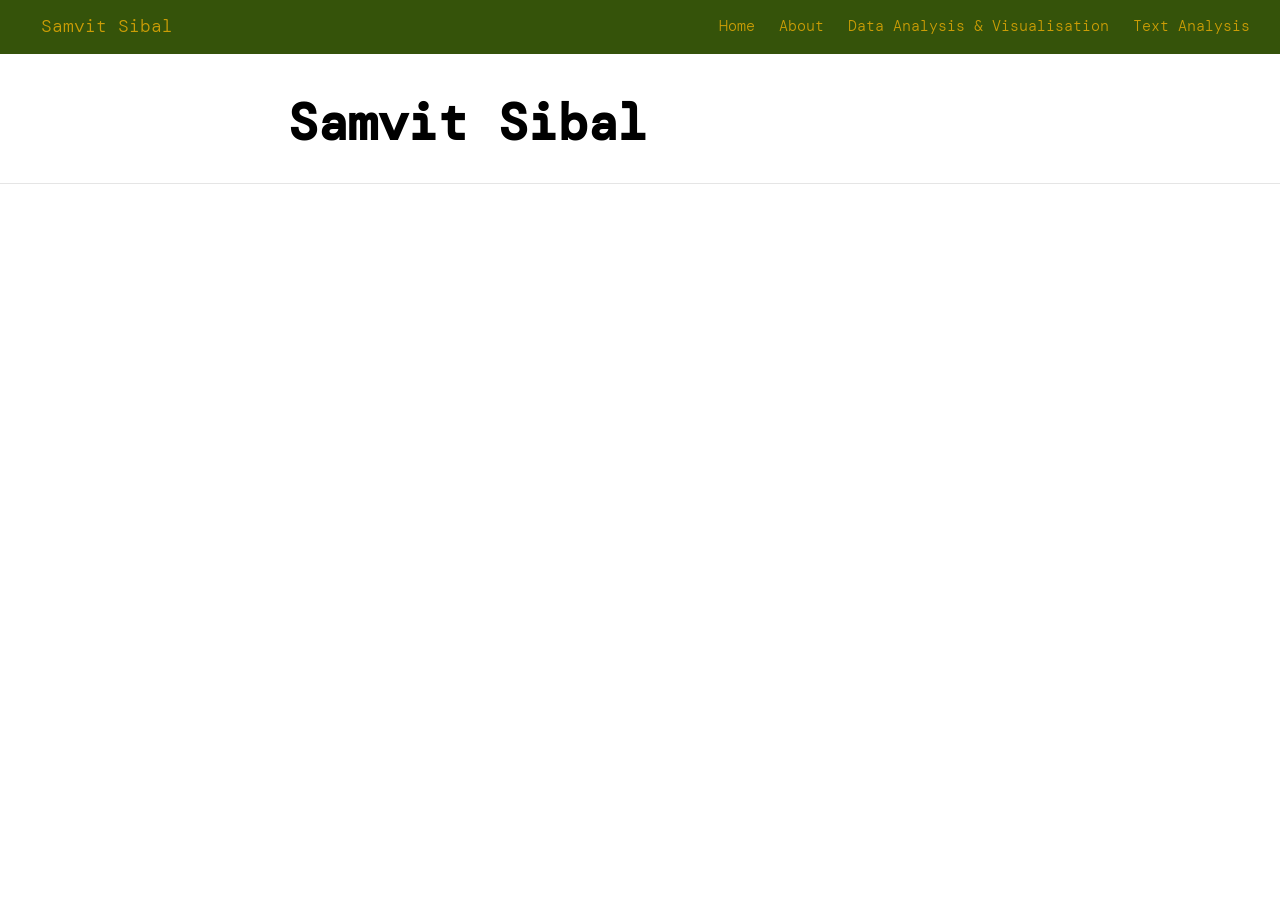
==== docs/index.html @ 2171290d "Commit" ====
<!DOCTYPE html>

<html xmlns="http://www.w3.org/1999/xhtml" lang="" xml:lang="">

<head>
  <meta charset="utf-8"/>
  <meta name="viewport" content="width=device-width, initial-scale=1"/>
  <meta http-equiv="X-UA-Compatible" content="IE=Edge,chrome=1"/>
  <meta name="generator" content="distill" />

  <style type="text/css">
  /* Hide doc at startup (prevent jankiness while JS renders/transforms) */
  body {
    visibility: hidden;
  }
  </style>

 <!--radix_placeholder_import_source-->
 <!--/radix_placeholder_import_source-->

<style type="text/css">code{white-space: pre;}</style>
<style type="text/css" data-origin="pandoc">
html { -webkit-text-size-adjust: 100%; }
pre > code.sourceCode { white-space: pre; position: relative; }
pre > code.sourceCode > span { display: inline-block; line-height: 1.25; }
pre > code.sourceCode > span:empty { height: 1.2em; }
.sourceCode { overflow: visible; }
code.sourceCode > span { color: inherit; text-decoration: inherit; }
div.sourceCode { margin: 1em 0; }
pre.sourceCode { margin: 0; }
@media screen {
div.sourceCode { overflow: auto; }
}
@media print {
pre > code.sourceCode { white-space: pre-wrap; }
pre > code.sourceCode > span { text-indent: -5em; padding-left: 5em; }
}
pre.numberSource code
  { counter-reset: source-line 0; }
pre.numberSource code > span
  { position: relative; left: -4em; counter-increment: source-line; }
pre.numberSource code > span > a:first-child::before
  { content: counter(source-line);
    position: relative; left: -1em; text-align: right; vertical-align: baseline;
    border: none; display: inline-block;
    -webkit-touch-callout: none; -webkit-user-select: none;
    -khtml-user-select: none; -moz-user-select: none;
    -ms-user-select: none; user-select: none;
    padding: 0 4px; width: 4em;
    color: #aaaaaa;
  }
pre.numberSource { margin-left: 3em; border-left: 1px solid #aaaaaa;  padding-left: 4px; }
div.sourceCode
  { color: #00769e; background-color: #f1f3f5; }
@media screen {
pre > code.sourceCode > span > a:first-child::before { text-decoration: underline; }
}
code span { color: #00769e; } /* Normal */
code span.al { color: #ad0000; } /* Alert */
code span.an { color: #5e5e5e; } /* Annotation */
code span.at { color: #657422; } /* Attribute */
code span.bn { color: #ad0000; } /* BaseN */
code span.bu { } /* BuiltIn */
code span.cf { color: #00769e; } /* ControlFlow */
code span.ch { color: #20794d; } /* Char */
code span.cn { color: #8f5902; } /* Constant */
code span.co { color: #5e5e5e; } /* Comment */
code span.cv { color: #5e5e5e; font-style: italic; } /* CommentVar */
code span.do { color: #5e5e5e; font-style: italic; } /* Documentation */
code span.dt { color: #ad0000; } /* DataType */
code span.dv { color: #ad0000; } /* DecVal */
code span.er { color: #ad0000; } /* Error */
code span.ex { } /* Extension */
code span.fl { color: #ad0000; } /* Float */
code span.fu { color: #4758ab; } /* Function */
code span.im { } /* Import */
code span.in { color: #5e5e5e; } /* Information */
code span.kw { color: #00769e; } /* Keyword */
code span.op { color: #5e5e5e; } /* Operator */
code span.ot { color: #00769e; } /* Other */
code span.pp { color: #ad0000; } /* Preprocessor */
code span.sc { color: #5e5e5e; } /* SpecialChar */
code span.ss { color: #20794d; } /* SpecialString */
code span.st { color: #20794d; } /* String */
code span.va { color: #111111; } /* Variable */
code span.vs { color: #20794d; } /* VerbatimString */
code span.wa { color: #5e5e5e; font-style: italic; } /* Warning */
</style>


  <!--radix_placeholder_meta_tags-->
  <title>Samvit Sibal</title>




  <!--  https://developers.facebook.com/docs/sharing/webmasters#markup -->
  <meta property="og:title" content="Samvit Sibal"/>
  <meta property="og:type" content="article"/>
  <meta property="og:locale" content="en_US"/>
  <meta property="og:site_name" content="Samvit Sibal"/>

  <!--  https://dev.twitter.com/cards/types/summary -->
  <meta property="twitter:card" content="summary"/>
  <meta property="twitter:title" content="Samvit Sibal"/>

  <!--/radix_placeholder_meta_tags-->
  <!--radix_placeholder_rmarkdown_metadata-->

  <script type="text/json" id="radix-rmarkdown-metadata">
  {"type":"list","attributes":{"names":{"type":"character","attributes":{},"value":["name","title","description","output_dir","navbar","output"]}},"value":[{"type":"character","attributes":{},"value":["."]},{"type":"character","attributes":{},"value":["Samvit Sibal"]},{"type":"NULL"},{"type":"character","attributes":{},"value":["docs"]},{"type":"list","attributes":{"names":{"type":"character","attributes":{},"value":["right"]}},"value":[{"type":"list","attributes":{},"value":[{"type":"list","attributes":{"names":{"type":"character","attributes":{},"value":["text","href"]}},"value":[{"type":"character","attributes":{},"value":["Home"]},{"type":"character","attributes":{},"value":["index.html"]}]},{"type":"list","attributes":{"names":{"type":"character","attributes":{},"value":["text","href"]}},"value":[{"type":"character","attributes":{},"value":["About"]},{"type":"character","attributes":{},"value":["about.html"]}]}]}]},{"type":"character","attributes":{},"value":["distill::distill_article"]}]}
  </script>
  <!--/radix_placeholder_rmarkdown_metadata-->
  <!--radix_placeholder_navigation_in_header-->
  <meta name="distill:offset" content=""/>

  <script type="application/javascript">

    window.headroom_prevent_pin = false;

    window.document.addEventListener("DOMContentLoaded", function (event) {

      // initialize headroom for banner
      var header = $('header').get(0);
      var headerHeight = header.offsetHeight;
      var headroom = new Headroom(header, {
        tolerance: 5,
        onPin : function() {
          if (window.headroom_prevent_pin) {
            window.headroom_prevent_pin = false;
            headroom.unpin();
          }
        }
      });
      headroom.init();
      if(window.location.hash)
        headroom.unpin();
      $(header).addClass('headroom--transition');

      // offset scroll location for banner on hash change
      // (see: https://github.com/WickyNilliams/headroom.js/issues/38)
      window.addEventListener("hashchange", function(event) {
        window.scrollTo(0, window.pageYOffset - (headerHeight + 25));
      });

      // responsive menu
      $('.distill-site-header').each(function(i, val) {
        var topnav = $(this);
        var toggle = topnav.find('.nav-toggle');
        toggle.on('click', function() {
          topnav.toggleClass('responsive');
        });
      });

      // nav dropdowns
      $('.nav-dropbtn').click(function(e) {
        $(this).next('.nav-dropdown-content').toggleClass('nav-dropdown-active');
        $(this).parent().siblings('.nav-dropdown')
           .children('.nav-dropdown-content').removeClass('nav-dropdown-active');
      });
      $("body").click(function(e){
        $('.nav-dropdown-content').removeClass('nav-dropdown-active');
      });
      $(".nav-dropdown").click(function(e){
        e.stopPropagation();
      });
    });
  </script>

  <style type="text/css">

  /* Theme (user-documented overrideables for nav appearance) */

  .distill-site-nav {
    color: rgba(255, 255, 255, 0.8);
    background-color: #0F2E3D;
    font-size: 15px;
    font-weight: 300;
  }

  .distill-site-nav a {
    color: inherit;
    text-decoration: none;
  }

  .distill-site-nav a:hover {
    color: white;
  }

  @media print {
    .distill-site-nav {
      display: none;
    }
  }

  .distill-site-header {

  }

  .distill-site-footer {

  }


  /* Site Header */

  .distill-site-header {
    width: 100%;
    box-sizing: border-box;
    z-index: 3;
  }

  .distill-site-header .nav-left {
    display: inline-block;
    margin-left: 8px;
  }

  @media screen and (max-width: 768px) {
    .distill-site-header .nav-left {
      margin-left: 0;
    }
  }


  .distill-site-header .nav-right {
    float: right;
    margin-right: 8px;
  }

  .distill-site-header a,
  .distill-site-header .title {
    display: inline-block;
    text-align: center;
    padding: 14px 10px 14px 10px;
  }

  .distill-site-header .title {
    font-size: 18px;
    min-width: 150px;
  }

  .distill-site-header .logo {
    padding: 0;
  }

  .distill-site-header .logo img {
    display: none;
    max-height: 20px;
    width: auto;
    margin-bottom: -4px;
  }

  .distill-site-header .nav-image img {
    max-height: 18px;
    width: auto;
    display: inline-block;
    margin-bottom: -3px;
  }



  @media screen and (min-width: 1000px) {
    .distill-site-header .logo img {
      display: inline-block;
    }
    .distill-site-header .nav-left {
      margin-left: 20px;
    }
    .distill-site-header .nav-right {
      margin-right: 20px;
    }
    .distill-site-header .title {
      padding-left: 12px;
    }
  }


  .distill-site-header .nav-toggle {
    display: none;
  }

  .nav-dropdown {
    display: inline-block;
    position: relative;
  }

  .nav-dropdown .nav-dropbtn {
    border: none;
    outline: none;
    color: rgba(255, 255, 255, 0.8);
    padding: 16px 10px;
    background-color: transparent;
    font-family: inherit;
    font-size: inherit;
    font-weight: inherit;
    margin: 0;
    margin-top: 1px;
    z-index: 2;
  }

  .nav-dropdown-content {
    display: none;
    position: absolute;
    background-color: white;
    min-width: 200px;
    border: 1px solid rgba(0,0,0,0.15);
    border-radius: 4px;
    box-shadow: 0px 8px 16px 0px rgba(0,0,0,0.1);
    z-index: 1;
    margin-top: 2px;
    white-space: nowrap;
    padding-top: 4px;
    padding-bottom: 4px;
  }

  .nav-dropdown-content hr {
    margin-top: 4px;
    margin-bottom: 4px;
    border: none;
    border-bottom: 1px solid rgba(0, 0, 0, 0.1);
  }

  .nav-dropdown-active {
    display: block;
  }

  .nav-dropdown-content a, .nav-dropdown-content .nav-dropdown-header {
    color: black;
    padding: 6px 24px;
    text-decoration: none;
    display: block;
    text-align: left;
  }

  .nav-dropdown-content .nav-dropdown-header {
    display: block;
    padding: 5px 24px;
    padding-bottom: 0;
    text-transform: uppercase;
    font-size: 14px;
    color: #999999;
    white-space: nowrap;
  }

  .nav-dropdown:hover .nav-dropbtn {
    color: white;
  }

  .nav-dropdown-content a:hover {
    background-color: #ddd;
    color: black;
  }

  .nav-right .nav-dropdown-content {
    margin-left: -45%;
    right: 0;
  }

  @media screen and (max-width: 768px) {
    .distill-site-header a, .distill-site-header .nav-dropdown  {display: none;}
    .distill-site-header a.nav-toggle {
      float: right;
      display: block;
    }
    .distill-site-header .title {
      margin-left: 0;
    }
    .distill-site-header .nav-right {
      margin-right: 0;
    }
    .distill-site-header {
      overflow: hidden;
    }
    .nav-right .nav-dropdown-content {
      margin-left: 0;
    }
  }


  @media screen and (max-width: 768px) {
    .distill-site-header.responsive {position: relative; min-height: 500px; }
    .distill-site-header.responsive a.nav-toggle {
      position: absolute;
      right: 0;
      top: 0;
    }
    .distill-site-header.responsive a,
    .distill-site-header.responsive .nav-dropdown {
      display: block;
      text-align: left;
    }
    .distill-site-header.responsive .nav-left,
    .distill-site-header.responsive .nav-right {
      width: 100%;
    }
    .distill-site-header.responsive .nav-dropdown {float: none;}
    .distill-site-header.responsive .nav-dropdown-content {position: relative;}
    .distill-site-header.responsive .nav-dropdown .nav-dropbtn {
      display: block;
      width: 100%;
      text-align: left;
    }
  }

  /* Site Footer */

  .distill-site-footer {
    width: 100%;
    overflow: hidden;
    box-sizing: border-box;
    z-index: 3;
    margin-top: 30px;
    padding-top: 30px;
    padding-bottom: 30px;
    text-align: center;
  }

  /* Headroom */

  d-title {
    padding-top: 6rem;
  }

  @media print {
    d-title {
      padding-top: 4rem;
    }
  }

  .headroom {
    z-index: 1000;
    position: fixed;
    top: 0;
    left: 0;
    right: 0;
  }

  .headroom--transition {
    transition: all .4s ease-in-out;
  }

  .headroom--unpinned {
    top: -100px;
  }

  .headroom--pinned {
    top: 0;
  }

  /* adjust viewport for navbar height */
  /* helps vertically center bootstrap (non-distill) content */
  .min-vh-100 {
    min-height: calc(100vh - 100px) !important;
  }

  </style>

  <script src="site_libs/jquery-3.6.0/jquery-3.6.0.min.js"></script>
  <link href="site_libs/font-awesome-6.5.2/css/all.min.css" rel="stylesheet"/>
  <link href="site_libs/font-awesome-6.5.2/css/v4-shims.min.css" rel="stylesheet"/>
  <script src="site_libs/headroom-0.9.4/headroom.min.js"></script>
  <script src="site_libs/autocomplete-0.37.1/autocomplete.min.js"></script>
  <script src="site_libs/fuse-6.4.1/fuse.min.js"></script>

  <script type="application/javascript">

  function getMeta(metaName) {
    var metas = document.getElementsByTagName('meta');
    for (let i = 0; i < metas.length; i++) {
      if (metas[i].getAttribute('name') === metaName) {
        return metas[i].getAttribute('content');
      }
    }
    return '';
  }

  function offsetURL(url) {
    var offset = getMeta('distill:offset');
    return offset ? offset + '/' + url : url;
  }

  function createFuseIndex() {

    // create fuse index
    var options = {
      keys: [
        { name: 'title', weight: 20 },
        { name: 'categories', weight: 15 },
        { name: 'description', weight: 10 },
        { name: 'contents', weight: 5 },
      ],
      ignoreLocation: true,
      threshold: 0
    };
    var fuse = new window.Fuse([], options);

    // fetch the main search.json
    return fetch(offsetURL('search.json'))
      .then(function(response) {
        if (response.status == 200) {
          return response.json().then(function(json) {
            // index main articles
            json.articles.forEach(function(article) {
              fuse.add(article);
            });
            // download collections and index their articles
            return Promise.all(json.collections.map(function(collection) {
              return fetch(offsetURL(collection)).then(function(response) {
                if (response.status === 200) {
                  return response.json().then(function(articles) {
                    articles.forEach(function(article) {
                      fuse.add(article);
                    });
                  })
                } else {
                  return Promise.reject(
                    new Error('Unexpected status from search index request: ' +
                              response.status)
                  );
                }
              });
            })).then(function() {
              return fuse;
            });
          });

        } else {
          return Promise.reject(
            new Error('Unexpected status from search index request: ' +
                        response.status)
          );
        }
      });
  }

  window.document.addEventListener("DOMContentLoaded", function (event) {

    // get search element (bail if we don't have one)
    var searchEl = window.document.getElementById('distill-search');
    if (!searchEl)
      return;

    createFuseIndex()
      .then(function(fuse) {

        // make search box visible
        searchEl.classList.remove('hidden');

        // initialize autocomplete
        var options = {
          autoselect: true,
          hint: false,
          minLength: 2,
        };
        window.autocomplete(searchEl, options, [{
          source: function(query, callback) {
            const searchOptions = {
              isCaseSensitive: false,
              shouldSort: true,
              minMatchCharLength: 2,
              limit: 10,
            };
            var results = fuse.search(query, searchOptions);
            callback(results
              .map(function(result) { return result.item; })
            );
          },
          templates: {
            suggestion: function(suggestion) {
              var img = suggestion.preview && Object.keys(suggestion.preview).length > 0
                ? `<img src="${offsetURL(suggestion.preview)}"</img>`
                : '';
              var html = `
                <div class="search-item">
                  <h3>${suggestion.title}</h3>
                  <div class="search-item-description">
                    ${suggestion.description || ''}
                  </div>
                  <div class="search-item-preview">
                    ${img}
                  </div>
                </div>
              `;
              return html;
            }
          }
        }]).on('autocomplete:selected', function(event, suggestion) {
          window.location.href = offsetURL(suggestion.path);
        });
        // remove inline display style on autocompleter (we want to
        // manage responsive display via css)
        $('.algolia-autocomplete').css("display", "");
      })
      .catch(function(error) {
        console.log(error);
      });

  });

  </script>

  <style type="text/css">

  .nav-search {
    font-size: x-small;
  }

  /* Algolioa Autocomplete */

  .algolia-autocomplete {
    display: inline-block;
    margin-left: 10px;
    vertical-align: sub;
    background-color: white;
    color: black;
    padding: 6px;
    padding-top: 8px;
    padding-bottom: 0;
    border-radius: 6px;
    border: 1px #0F2E3D solid;
    width: 180px;
  }


  @media screen and (max-width: 768px) {
    .distill-site-nav .algolia-autocomplete {
      display: none;
      visibility: hidden;
    }
    .distill-site-nav.responsive .algolia-autocomplete {
      display: inline-block;
      visibility: visible;
    }
    .distill-site-nav.responsive .algolia-autocomplete .aa-dropdown-menu {
      margin-left: 0;
      width: 400px;
      max-height: 400px;
    }
  }

  .algolia-autocomplete .aa-input, .algolia-autocomplete .aa-hint {
    width: 90%;
    outline: none;
    border: none;
  }

  .algolia-autocomplete .aa-hint {
    color: #999;
  }
  .algolia-autocomplete .aa-dropdown-menu {
    width: 550px;
    max-height: 70vh;
    overflow-x: visible;
    overflow-y: scroll;
    padding: 5px;
    margin-top: 3px;
    margin-left: -150px;
    background-color: #fff;
    border-radius: 5px;
    border: 1px solid #999;
    border-top: none;
  }

  .algolia-autocomplete .aa-dropdown-menu .aa-suggestion {
    cursor: pointer;
    padding: 5px 4px;
    border-bottom: 1px solid #eee;
  }

  .algolia-autocomplete .aa-dropdown-menu .aa-suggestion:last-of-type {
    border-bottom: none;
    margin-bottom: 2px;
  }

  .algolia-autocomplete .aa-dropdown-menu .aa-suggestion .search-item {
    overflow: hidden;
    font-size: 0.8em;
    line-height: 1.4em;
  }

  .algolia-autocomplete .aa-dropdown-menu .aa-suggestion .search-item h3 {
    font-size: 1rem;
    margin-block-start: 0;
    margin-block-end: 5px;
  }

  .algolia-autocomplete .aa-dropdown-menu .aa-suggestion .search-item-description {
    display: inline-block;
    overflow: hidden;
    height: 2.8em;
    width: 80%;
    margin-right: 4%;
  }

  .algolia-autocomplete .aa-dropdown-menu .aa-suggestion .search-item-preview {
    display: inline-block;
    width: 15%;
  }

  .algolia-autocomplete .aa-dropdown-menu .aa-suggestion .search-item-preview img {
    height: 3em;
    width: auto;
    display: none;
  }

  .algolia-autocomplete .aa-dropdown-menu .aa-suggestion .search-item-preview img[src] {
    display: initial;
  }

  .algolia-autocomplete .aa-dropdown-menu .aa-suggestion.aa-cursor {
    background-color: #eee;
  }
  .algolia-autocomplete .aa-dropdown-menu .aa-suggestion em {
    font-weight: bold;
    font-style: normal;
  }

  </style>


  <!--/radix_placeholder_navigation_in_header-->
  <!--radix_placeholder_distill-->

  <style type="text/css">

  body {
    background-color: white;
  }

  .pandoc-table {
    width: 100%;
  }

  .pandoc-table>caption {
    margin-bottom: 10px;
  }

  .pandoc-table th:not([align]) {
    text-align: left;
  }

  .pagedtable-footer {
    font-size: 15px;
  }

  d-byline .byline {
    grid-template-columns: 2fr 2fr;
  }

  d-byline .byline h3 {
    margin-block-start: 1.5em;
  }

  d-byline .byline .authors-affiliations h3 {
    margin-block-start: 0.5em;
  }

  .authors-affiliations .orcid-id {
    width: 16px;
    height:16px;
    margin-left: 4px;
    margin-right: 4px;
    vertical-align: middle;
    padding-bottom: 2px;
  }

  d-title .dt-tags {
    margin-top: 1em;
    grid-column: text;
  }

  .dt-tags .dt-tag {
    text-decoration: none;
    display: inline-block;
    color: rgba(0,0,0,0.6);
    padding: 0em 0.4em;
    margin-right: 0.5em;
    margin-bottom: 0.4em;
    font-size: 70%;
    border: 1px solid rgba(0,0,0,0.2);
    border-radius: 3px;
    text-transform: uppercase;
    font-weight: 500;
  }

  d-article table.gt_table td,
  d-article table.gt_table th {
    border-bottom: none;
    font-size: 100%;
  }

  .html-widget {
    margin-bottom: 2.0em;
  }

  .l-screen-inset {
    padding-right: 16px;
  }

  .l-screen .caption {
    margin-left: 10px;
  }

  .shaded {
    background: rgb(247, 247, 247);
    padding-top: 20px;
    padding-bottom: 20px;
    border-top: 1px solid rgba(0, 0, 0, 0.1);
    border-bottom: 1px solid rgba(0, 0, 0, 0.1);
  }

  .shaded .html-widget {
    margin-bottom: 0;
    border: 1px solid rgba(0, 0, 0, 0.1);
  }

  .shaded .shaded-content {
    background: white;
  }

  .text-output {
    margin-top: 0;
    line-height: 1.5em;
  }

  .hidden {
    display: none !important;
  }

  hr.section-separator {
    border: none;
    border-top: 1px solid rgba(0, 0, 0, 0.1);
    margin: 0px;
  }


  d-byline {
    border-top: none;
  }

  d-article {
    padding-top: 2.5rem;
    padding-bottom: 30px;
    border-top: none;
  }

  d-appendix {
    padding-top: 30px;
  }

  d-article>p>img {
    width: 100%;
  }

  d-article h2 {
    margin: 1rem 0 1.5rem 0;
  }

  d-article h3 {
    margin-top: 1.5rem;
  }

  d-article iframe {
    border: 1px solid rgba(0, 0, 0, 0.1);
    margin-bottom: 2.0em;
    width: 100%;
  }

  /* Tweak code blocks */

  d-article div.sourceCode code,
  d-article pre code {
    font-family: Consolas, Monaco, 'Andale Mono', 'Ubuntu Mono', monospace;
  }

  d-article pre,
  d-article div.sourceCode,
  d-article div.sourceCode pre {
    overflow: auto;
  }

  d-article div.sourceCode {
    background-color: white;
  }

  d-article div.sourceCode pre {
    padding-left: 10px;
    font-size: 12px;
    border-left: 2px solid rgba(0,0,0,0.1);
  }

  d-article pre {
    font-size: 12px;
    color: black;
    background: none;
    margin-top: 0;
    text-align: left;
    white-space: pre;
    word-spacing: normal;
    word-break: normal;
    word-wrap: normal;
    line-height: 1.5;

    -moz-tab-size: 4;
    -o-tab-size: 4;
    tab-size: 4;

    -webkit-hyphens: none;
    -moz-hyphens: none;
    -ms-hyphens: none;
    hyphens: none;
  }

  d-article pre a {
    border-bottom: none;
  }

  d-article pre a:hover {
    border-bottom: none;
    text-decoration: underline;
  }

  d-article details {
    grid-column: text;
    margin-bottom: 0.8em;
  }

  @media(min-width: 768px) {

  d-article pre,
  d-article div.sourceCode,
  d-article div.sourceCode pre {
    overflow: visible !important;
  }

  d-article div.sourceCode pre {
    padding-left: 18px;
    font-size: 14px;
  }

  /* tweak for Pandoc numbered line within distill */
  d-article pre.numberSource code > span {
      left: -2em;
  }

  d-article pre {
    font-size: 14px;
  }

  }

  figure img.external {
    background: white;
    border: 1px solid rgba(0, 0, 0, 0.1);
    box-shadow: 0 1px 8px rgba(0, 0, 0, 0.1);
    padding: 18px;
    box-sizing: border-box;
  }

  /* CSS for d-contents */

  .d-contents {
    grid-column: text;
    color: rgba(0,0,0,0.8);
    font-size: 0.9em;
    padding-bottom: 1em;
    margin-bottom: 1em;
    padding-bottom: 0.5em;
    margin-bottom: 1em;
    padding-left: 0.25em;
    justify-self: start;
  }

  @media(min-width: 1000px) {
    .d-contents.d-contents-float {
      height: 0;
      grid-column-start: 1;
      grid-column-end: 4;
      justify-self: center;
      padding-right: 3em;
      padding-left: 2em;
    }
  }

  .d-contents nav h3 {
    font-size: 18px;
    margin-top: 0;
    margin-bottom: 1em;
  }

  .d-contents li {
    list-style-type: none
  }

  .d-contents nav > ul {
    padding-left: 0;
  }

  .d-contents ul {
    padding-left: 1em
  }

  .d-contents nav ul li {
    margin-top: 0.6em;
    margin-bottom: 0.2em;
  }

  .d-contents nav a {
    font-size: 13px;
    border-bottom: none;
    text-decoration: none
    color: rgba(0, 0, 0, 0.8);
  }

  .d-contents nav a:hover {
    text-decoration: underline solid rgba(0, 0, 0, 0.6)
  }

  .d-contents nav > ul > li > a {
    font-weight: 600;
  }

  .d-contents nav > ul > li > ul {
    font-weight: inherit;
  }

  .d-contents nav > ul > li > ul > li {
    margin-top: 0.2em;
  }


  .d-contents nav ul {
    margin-top: 0;
    margin-bottom: 0.25em;
  }

  .d-article-with-toc h2:nth-child(2) {
    margin-top: 0;
  }


  /* Figure */

  .figure {
    position: relative;
    margin-bottom: 2.5em;
    margin-top: 1.5em;
  }

  .figure .caption {
    color: rgba(0, 0, 0, 0.6);
    font-size: 12px;
    line-height: 1.5em;
  }

  .figure img.external {
    background: white;
    border: 1px solid rgba(0, 0, 0, 0.1);
    box-shadow: 0 1px 8px rgba(0, 0, 0, 0.1);
    padding: 18px;
    box-sizing: border-box;
  }

  .figure .caption a {
    color: rgba(0, 0, 0, 0.6);
  }

  .figure .caption b,
  .figure .caption strong, {
    font-weight: 600;
    color: rgba(0, 0, 0, 1.0);
  }

  /* Citations */

  d-article .citation {
    color: inherit;
    cursor: inherit;
  }

  div.hanging-indent{
    margin-left: 1em; text-indent: -1em;
  }

  /* Citation hover box */

  .tippy-box[data-theme~=light-border] {
    background-color: rgba(250, 250, 250, 0.95);
  }

  .tippy-content > p {
    margin-bottom: 0;
    padding: 2px;
  }


  /* Tweak 1000px media break to show more text */

  @media(min-width: 1000px) {
    .base-grid,
    distill-header,
    d-title,
    d-abstract,
    d-article,
    d-appendix,
    distill-appendix,
    d-byline,
    d-footnote-list,
    d-citation-list,
    distill-footer {
      grid-template-columns: [screen-start] 1fr [page-start kicker-start] 80px [middle-start] 50px [text-start kicker-end] 65px 65px 65px 65px 65px 65px 65px 65px [text-end gutter-start] 65px [middle-end] 65px [page-end gutter-end] 1fr [screen-end];
      grid-column-gap: 16px;
    }

    .grid {
      grid-column-gap: 16px;
    }

    d-article {
      font-size: 1.06rem;
      line-height: 1.7em;
    }
    figure .caption, .figure .caption, figure figcaption {
      font-size: 13px;
    }
  }

  @media(min-width: 1180px) {
    .base-grid,
    distill-header,
    d-title,
    d-abstract,
    d-article,
    d-appendix,
    distill-appendix,
    d-byline,
    d-footnote-list,
    d-citation-list,
    distill-footer {
      grid-template-columns: [screen-start] 1fr [page-start kicker-start] 60px [middle-start] 60px [text-start kicker-end] 60px 60px 60px 60px 60px 60px 60px 60px [text-end gutter-start] 60px [middle-end] 60px [page-end gutter-end] 1fr [screen-end];
      grid-column-gap: 32px;
    }

    .grid {
      grid-column-gap: 32px;
    }
  }


  /* Get the citation styles for the appendix (not auto-injected on render since
     we do our own rendering of the citation appendix) */

  d-appendix .citation-appendix,
  .d-appendix .citation-appendix {
    font-size: 11px;
    line-height: 15px;
    border-left: 1px solid rgba(0, 0, 0, 0.1);
    padding-left: 18px;
    border: 1px solid rgba(0,0,0,0.1);
    background: rgba(0, 0, 0, 0.02);
    padding: 10px 18px;
    border-radius: 3px;
    color: rgba(150, 150, 150, 1);
    overflow: hidden;
    margin-top: -12px;
    white-space: pre-wrap;
    word-wrap: break-word;
  }

  /* Include appendix styles here so they can be overridden */

  d-appendix {
    contain: layout style;
    font-size: 0.8em;
    line-height: 1.7em;
    margin-top: 60px;
    margin-bottom: 0;
    border-top: 1px solid rgba(0, 0, 0, 0.1);
    color: rgba(0,0,0,0.5);
    padding-top: 60px;
    padding-bottom: 48px;
  }

  d-appendix h3 {
    grid-column: page-start / text-start;
    font-size: 15px;
    font-weight: 500;
    margin-top: 1em;
    margin-bottom: 0;
    color: rgba(0,0,0,0.65);
  }

  d-appendix h3 + * {
    margin-top: 1em;
  }

  d-appendix ol {
    padding: 0 0 0 15px;
  }

  @media (min-width: 768px) {
    d-appendix ol {
      padding: 0 0 0 30px;
      margin-left: -30px;
    }
  }

  d-appendix li {
    margin-bottom: 1em;
  }

  d-appendix a {
    color: rgba(0, 0, 0, 0.6);
  }

  d-appendix > * {
    grid-column: text;
  }

  d-appendix > d-footnote-list,
  d-appendix > d-citation-list,
  d-appendix > distill-appendix {
    grid-column: screen;
  }

  /* Include footnote styles here so they can be overridden */

  d-footnote-list {
    contain: layout style;
  }

  d-footnote-list > * {
    grid-column: text;
  }

  d-footnote-list a.footnote-backlink {
    color: rgba(0,0,0,0.3);
    padding-left: 0.5em;
  }



  /* Anchor.js */

  .anchorjs-link {
    /*transition: all .25s linear; */
    text-decoration: none;
    border-bottom: none;
  }
  *:hover > .anchorjs-link {
    margin-left: -1.125em !important;
    text-decoration: none;
    border-bottom: none;
  }

  /* Social footer */

  .social_footer {
    margin-top: 30px;
    margin-bottom: 0;
    color: rgba(0,0,0,0.67);
  }

  .disqus-comments {
    margin-right: 30px;
  }

  .disqus-comment-count {
    border-bottom: 1px solid rgba(0, 0, 0, 0.4);
    cursor: pointer;
  }

  #disqus_thread {
    margin-top: 30px;
  }

  .article-sharing a {
    border-bottom: none;
    margin-right: 8px;
  }

  .article-sharing a:hover {
    border-bottom: none;
  }

  .sidebar-section.subscribe {
    font-size: 12px;
    line-height: 1.6em;
  }

  .subscribe p {
    margin-bottom: 0.5em;
  }


  .article-footer .subscribe {
    font-size: 15px;
    margin-top: 45px;
  }


  .sidebar-section.custom {
    font-size: 12px;
    line-height: 1.6em;
  }

  .custom p {
    margin-bottom: 0.5em;
  }

  /* Styles for listing layout (hide title) */
  .layout-listing d-title, .layout-listing .d-title {
    display: none;
  }

  /* Styles for posts lists (not auto-injected) */


  .posts-with-sidebar {
    padding-left: 45px;
    padding-right: 45px;
  }

  .posts-list .description h2,
  .posts-list .description p {
    font-family: -apple-system, BlinkMacSystemFont, "Segoe UI", Roboto, Oxygen, Ubuntu, Cantarell, "Fira Sans", "Droid Sans", "Helvetica Neue", Arial, sans-serif;
  }

  .posts-list .description h2 {
    font-weight: 700;
    border-bottom: none;
    padding-bottom: 0;
  }

  .posts-list h2.post-tag {
    border-bottom: 1px solid rgba(0, 0, 0, 0.2);
    padding-bottom: 12px;
  }
  .posts-list {
    margin-top: 60px;
    margin-bottom: 24px;
  }

  .posts-list .post-preview {
    text-decoration: none;
    overflow: hidden;
    display: block;
    border-bottom: 1px solid rgba(0, 0, 0, 0.1);
    padding: 24px 0;
  }

  .post-preview-last {
    border-bottom: none !important;
  }

  .posts-list .posts-list-caption {
    grid-column: screen;
    font-weight: 400;
  }

  .posts-list .post-preview h2 {
    margin: 0 0 6px 0;
    line-height: 1.2em;
    font-style: normal;
    font-size: 24px;
  }

  .posts-list .post-preview p {
    margin: 0 0 12px 0;
    line-height: 1.4em;
    font-size: 16px;
  }

  .posts-list .post-preview .thumbnail {
    box-sizing: border-box;
    margin-bottom: 24px;
    position: relative;
    max-width: 500px;
  }
  .posts-list .post-preview img {
    width: 100%;
    display: block;
  }

  .posts-list .metadata {
    font-size: 12px;
    line-height: 1.4em;
    margin-bottom: 18px;
  }

  .posts-list .metadata > * {
    display: inline-block;
  }

  .posts-list .metadata .publishedDate {
    margin-right: 2em;
  }

  .posts-list .metadata .dt-authors {
    display: block;
    margin-top: 0.3em;
    margin-right: 2em;
  }

  .posts-list .dt-tags {
    display: block;
    line-height: 1em;
  }

  .posts-list .dt-tags .dt-tag {
    display: inline-block;
    color: rgba(0,0,0,0.6);
    padding: 0.3em 0.4em;
    margin-right: 0.2em;
    margin-bottom: 0.4em;
    font-size: 60%;
    border: 1px solid rgba(0,0,0,0.2);
    border-radius: 3px;
    text-transform: uppercase;
    font-weight: 500;
  }

  .posts-list img {
    opacity: 1;
  }

  .posts-list img[data-src] {
    opacity: 0;
  }

  .posts-more {
    clear: both;
  }


  .posts-sidebar {
    font-size: 16px;
  }

  .posts-sidebar h3 {
    font-size: 16px;
    margin-top: 0;
    margin-bottom: 0.5em;
    font-weight: 400;
    text-transform: uppercase;
  }

  .sidebar-section {
    margin-bottom: 30px;
  }

  .categories ul {
    list-style-type: none;
    margin: 0;
    padding: 0;
  }

  .categories li {
    color: rgba(0, 0, 0, 0.8);
    margin-bottom: 0;
  }

  .categories li>a {
    border-bottom: none;
  }

  .categories li>a:hover {
    border-bottom: 1px solid rgba(0, 0, 0, 0.4);
  }

  .categories .active {
    font-weight: 600;
  }

  .categories .category-count {
    color: rgba(0, 0, 0, 0.4);
  }


  @media(min-width: 768px) {
    .posts-list .post-preview h2 {
      font-size: 26px;
    }
    .posts-list .post-preview .thumbnail {
      float: right;
      width: 30%;
      margin-bottom: 0;
    }
    .posts-list .post-preview .description {
      float: left;
      width: 45%;
    }
    .posts-list .post-preview .metadata {
      float: left;
      width: 20%;
      margin-top: 8px;
    }
    .posts-list .post-preview p {
      margin: 0 0 12px 0;
      line-height: 1.5em;
      font-size: 16px;
    }
    .posts-with-sidebar .posts-list {
      float: left;
      width: 75%;
    }
    .posts-with-sidebar .posts-sidebar {
      float: right;
      width: 20%;
      margin-top: 60px;
      padding-top: 24px;
      padding-bottom: 24px;
    }
  }


  /* Improve display for browsers without grid (IE/Edge <= 15) */

  .downlevel {
    line-height: 1.6em;
    font-family: -apple-system, BlinkMacSystemFont, "Segoe UI", Roboto, Oxygen, Ubuntu, Cantarell, "Fira Sans", "Droid Sans", "Helvetica Neue", Arial, sans-serif;
    margin: 0;
  }

  .downlevel .d-title {
    padding-top: 6rem;
    padding-bottom: 1.5rem;
  }

  .downlevel .d-title h1 {
    font-size: 50px;
    font-weight: 700;
    line-height: 1.1em;
    margin: 0 0 0.5rem;
  }

  .downlevel .d-title p {
    font-weight: 300;
    font-size: 1.2rem;
    line-height: 1.55em;
    margin-top: 0;
  }

  .downlevel .d-byline {
    padding-top: 0.8em;
    padding-bottom: 0.8em;
    font-size: 0.8rem;
    line-height: 1.8em;
  }

  .downlevel .section-separator {
    border: none;
    border-top: 1px solid rgba(0, 0, 0, 0.1);
  }

  .downlevel .d-article {
    font-size: 1.06rem;
    line-height: 1.7em;
    padding-top: 1rem;
    padding-bottom: 2rem;
  }


  .downlevel .d-appendix {
    padding-left: 0;
    padding-right: 0;
    max-width: none;
    font-size: 0.8em;
    line-height: 1.7em;
    margin-bottom: 0;
    color: rgba(0,0,0,0.5);
    padding-top: 40px;
    padding-bottom: 48px;
  }

  .downlevel .footnotes ol {
    padding-left: 13px;
  }

  .downlevel .base-grid,
  .downlevel .distill-header,
  .downlevel .d-title,
  .downlevel .d-abstract,
  .downlevel .d-article,
  .downlevel .d-appendix,
  .downlevel .distill-appendix,
  .downlevel .d-byline,
  .downlevel .d-footnote-list,
  .downlevel .d-citation-list,
  .downlevel .distill-footer,
  .downlevel .appendix-bottom,
  .downlevel .posts-container {
    padding-left: 40px;
    padding-right: 40px;
  }

  @media(min-width: 768px) {
    .downlevel .base-grid,
    .downlevel .distill-header,
    .downlevel .d-title,
    .downlevel .d-abstract,
    .downlevel .d-article,
    .downlevel .d-appendix,
    .downlevel .distill-appendix,
    .downlevel .d-byline,
    .downlevel .d-footnote-list,
    .downlevel .d-citation-list,
    .downlevel .distill-footer,
    .downlevel .appendix-bottom,
    .downlevel .posts-container {
    padding-left: 150px;
    padding-right: 150px;
    max-width: 900px;
  }
  }

  .downlevel pre code {
    display: block;
    border-left: 2px solid rgba(0, 0, 0, .1);
    padding: 0 0 0 20px;
    font-size: 14px;
  }

  .downlevel code, .downlevel pre {
    color: black;
    background: none;
    font-family: Consolas, Monaco, 'Andale Mono', 'Ubuntu Mono', monospace;
    text-align: left;
    white-space: pre;
    word-spacing: normal;
    word-break: normal;
    word-wrap: normal;
    line-height: 1.5;

    -moz-tab-size: 4;
    -o-tab-size: 4;
    tab-size: 4;

    -webkit-hyphens: none;
    -moz-hyphens: none;
    -ms-hyphens: none;
    hyphens: none;
  }

  .downlevel .posts-list .post-preview {
    color: inherit;
  }



  </style>

  <script type="application/javascript">

  function is_downlevel_browser() {
    if (bowser.isUnsupportedBrowser({ msie: "12", msedge: "16"},
                                   window.navigator.userAgent)) {
      return true;
    } else {
      return window.load_distill_framework === undefined;
    }
  }

  // show body when load is complete
  function on_load_complete() {

    // add anchors
    if (window.anchors) {
      window.anchors.options.placement = 'left';
      window.anchors.add('d-article > h2, d-article > h3, d-article > h4, d-article > h5');
    }


    // set body to visible
    document.body.style.visibility = 'visible';

    // force redraw for leaflet widgets
    if (window.HTMLWidgets) {
      var maps = window.HTMLWidgets.findAll(".leaflet");
      $.each(maps, function(i, el) {
        var map = this.getMap();
        map.invalidateSize();
        map.eachLayer(function(layer) {
          if (layer instanceof L.TileLayer)
            layer.redraw();
        });
      });
    }

    // trigger 'shown' so htmlwidgets resize
    $('d-article').trigger('shown');
  }

  function init_distill() {

    init_common();

    // create front matter
    var front_matter = $('<d-front-matter></d-front-matter>');
    $('#distill-front-matter').wrap(front_matter);

    // create d-title
    $('.d-title').changeElementType('d-title');

    // separator
    var separator = '<hr class="section-separator" style="clear: both"/>';
    // prepend separator above appendix
    $('.d-byline').before(separator);
    $('.d-article').before(separator);

    // create d-byline
    var byline = $('<d-byline></d-byline>');
    $('.d-byline').replaceWith(byline);

    // create d-article
    var article = $('<d-article></d-article>');
    $('.d-article').wrap(article).children().unwrap();

    // move posts container into article
    $('.posts-container').appendTo($('d-article'));

    // create d-appendix
    $('.d-appendix').changeElementType('d-appendix');

    // flag indicating that we have appendix items
    var appendix = $('.appendix-bottom').children('h3').length > 0;

    // replace footnotes with <d-footnote>
    $('.footnote-ref').each(function(i, val) {
      appendix = true;
      var href = $(this).attr('href');
      var id = href.replace('#', '');
      var fn = $('#' + id);
      var fn_p = $('#' + id + '>p');
      fn_p.find('.footnote-back').remove();
      var text = fn_p.html();
      var dtfn = $('<d-footnote></d-footnote>');
      dtfn.html(text);
      $(this).replaceWith(dtfn);
    });
    // remove footnotes
    $('.footnotes').remove();

    // move refs into #references-listing
    $('#references-listing').replaceWith($('#refs'));

    $('h1.appendix, h2.appendix').each(function(i, val) {
      $(this).changeElementType('h3');
    });
    $('h3.appendix').each(function(i, val) {
      var id = $(this).attr('id');
      $('.d-contents a[href="#' + id + '"]').parent().remove();
      appendix = true;
      $(this).nextUntil($('h1, h2, h3')).addBack().appendTo($('d-appendix'));
    });

    // show d-appendix if we have appendix content
    $("d-appendix").css('display', appendix ? 'grid' : 'none');

    // localize layout chunks to just output
    $('.layout-chunk').each(function(i, val) {

      // capture layout
      var layout = $(this).attr('data-layout');

      // apply layout to markdown level block elements
      var elements = $(this).children().not('details, div.sourceCode, pre, script');
      elements.each(function(i, el) {
        var layout_div = $('<div class="' + layout + '"></div>');
        if (layout_div.hasClass('shaded')) {
          var shaded_content = $('<div class="shaded-content"></div>');
          $(this).wrap(shaded_content);
          $(this).parent().wrap(layout_div);
        } else {
          $(this).wrap(layout_div);
        }
      });


      // unwrap the layout-chunk div
      $(this).children().unwrap();
    });

    // remove code block used to force  highlighting css
    $('.distill-force-highlighting-css').parent().remove();

    // remove empty line numbers inserted by pandoc when using a
    // custom syntax highlighting theme, except when numbering line
    // in code chunk
    $('pre:not(.numberLines) code.sourceCode a:empty').remove();

    // load distill framework
    load_distill_framework();

    // wait for window.distillRunlevel == 4 to do post processing
    function distill_post_process() {

      if (!window.distillRunlevel || window.distillRunlevel < 4)
        return;

      // hide author/affiliations entirely if we have no authors
      var front_matter = JSON.parse($("#distill-front-matter").html());
      var have_authors = front_matter.authors && front_matter.authors.length > 0;
      if (!have_authors)
        $('d-byline').addClass('hidden');

      // article with toc class
      $('.d-contents').parent().addClass('d-article-with-toc');

      // strip links that point to #
      $('.authors-affiliations').find('a[href="#"]').removeAttr('href');

      // add orcid ids
      $('.authors-affiliations').find('.author').each(function(i, el) {
        var orcid_id = front_matter.authors[i].orcidID;
        var author_name = front_matter.authors[i].author
        if (orcid_id) {
          var a = $('<a></a>');
          a.attr('href', 'https://orcid.org/' + orcid_id);
          var img = $('<img></img>');
          img.addClass('orcid-id');
          img.attr('alt', author_name ? 'ORCID ID for ' + author_name : 'ORCID ID');
          img.attr('src','[data-uri]');
          a.append(img);
          $(this).append(a);
        }
      });

      // hide elements of author/affiliations grid that have no value
      function hide_byline_column(caption) {
        $('d-byline').find('h3:contains("' + caption + '")').parent().css('visibility', 'hidden');
      }

      // affiliations
      var have_affiliations = false;
      for (var i = 0; i<front_matter.authors.length; ++i) {
        var author = front_matter.authors[i];
        if (author.affiliation !== "&nbsp;") {
          have_affiliations = true;
          break;
        }
      }
      if (!have_affiliations)
        $('d-byline').find('h3:contains("Affiliations")').css('visibility', 'hidden');

      // published date
      if (!front_matter.publishedDate)
        hide_byline_column("Published");

      // document object identifier
      var doi = $('d-byline').find('h3:contains("DOI")');
      var doi_p = doi.next().empty();
      if (!front_matter.doi) {
        // if we have a citation and valid citationText then link to that
        if ($('#citation').length > 0 && front_matter.citationText) {
          doi.html('Citation');
          $('<a href="#citation"></a>')
            .text(front_matter.citationText)
            .appendTo(doi_p);
        } else {
          hide_byline_column("DOI");
        }
      } else {
        $('<a></a>')
           .attr('href', "https://doi.org/" + front_matter.doi)
           .html(front_matter.doi)
           .appendTo(doi_p);
      }

       // change plural form of authors/affiliations
      if (front_matter.authors.length === 1) {
        var grid = $('.authors-affiliations');
        grid.children('h3:contains("Authors")').text('Author');
        grid.children('h3:contains("Affiliations")').text('Affiliation');
      }

      // remove d-appendix and d-footnote-list local styles
      $('d-appendix > style:first-child').remove();
      $('d-footnote-list > style:first-child').remove();

      // move appendix-bottom entries to the bottom
      $('.appendix-bottom').appendTo('d-appendix').children().unwrap();
      $('.appendix-bottom').remove();

      // hoverable references
      $('span.citation[data-cites]').each(function() {
        const citeChild = $(this).children()[0]
        // Do not process if @xyz has been used without escaping and without bibliography activated
        // https://github.com/rstudio/distill/issues/466
        if (citeChild === undefined) return true

        if (citeChild.nodeName == "D-FOOTNOTE") {
          var fn = citeChild
          $(this).html(fn.shadowRoot.querySelector("sup"))
          $(this).id = fn.id
          fn.remove()
        }
        var refs = $(this).attr('data-cites').split(" ");
        var refHtml = refs.map(function(ref) {
          // Could use CSS.escape too here, we insure backward compatibility in navigator
          return "<p>" + $('div[id="ref-' + ref + '"]').html() + "</p>";
        }).join("\n");
        window.tippy(this, {
          allowHTML: true,
          content: refHtml,
          maxWidth: 500,
          interactive: true,
          interactiveBorder: 10,
          theme: 'light-border',
          placement: 'bottom-start'
        });
      });

      // fix footnotes in tables (#411)
      // replacing broken distill.pub feature
      $('table d-footnote').each(function() {
        // we replace internal showAtNode methode which is triggered when hovering a footnote
        this.hoverBox.showAtNode = function(node) {
          // ported from https://github.com/distillpub/template/pull/105/files
          calcOffset = function(elem) {
              let x = elem.offsetLeft;
              let y = elem.offsetTop;
              // Traverse upwards until an `absolute` element is found or `elem`
              // becomes null.
              while (elem = elem.offsetParent && elem.style.position != 'absolute') {
                  x += elem.offsetLeft;
                  y += elem.offsetTop;
              }

              return { left: x, top: y };
          }
          // https://developer.mozilla.org/en-US/docs/Web/API/HTMLElement/offsetTop
          const bbox = node.getBoundingClientRect();
          const offset = calcOffset(node);
          this.show([offset.left + bbox.width, offset.top + bbox.height]);
        }
      })

      // clear polling timer
      clearInterval(tid);

      // show body now that everything is ready
      on_load_complete();
    }

    var tid = setInterval(distill_post_process, 50);
    distill_post_process();

  }

  function init_downlevel() {

    init_common();

     // insert hr after d-title
    $('.d-title').after($('<hr class="section-separator"/>'));

    // check if we have authors
    var front_matter = JSON.parse($("#distill-front-matter").html());
    var have_authors = front_matter.authors && front_matter.authors.length > 0;

    // manage byline/border
    if (!have_authors)
      $('.d-byline').remove();
    $('.d-byline').after($('<hr class="section-separator"/>'));
    $('.d-byline a').remove();

    // remove toc
    $('.d-contents').remove();

    // move appendix elements
    $('h1.appendix, h2.appendix').each(function(i, val) {
      $(this).changeElementType('h3');
    });
    $('h3.appendix').each(function(i, val) {
      $(this).nextUntil($('h1, h2, h3')).addBack().appendTo($('.d-appendix'));
    });


    // inject headers into references and footnotes
    var refs_header = $('<h3></h3>');
    refs_header.text('References');
    $('#refs').prepend(refs_header);

    var footnotes_header = $('<h3></h3');
    footnotes_header.text('Footnotes');
    $('.footnotes').children('hr').first().replaceWith(footnotes_header);

    // move appendix-bottom entries to the bottom
    $('.appendix-bottom').appendTo('.d-appendix').children().unwrap();
    $('.appendix-bottom').remove();

    // remove appendix if it's empty
    if ($('.d-appendix').children().length === 0)
      $('.d-appendix').remove();

    // prepend separator above appendix
    $('.d-appendix').before($('<hr class="section-separator" style="clear: both"/>'));

    // trim code
    $('pre>code').each(function(i, val) {
      $(this).html($.trim($(this).html()));
    });

    // move posts-container right before article
    $('.posts-container').insertBefore($('.d-article'));

    $('body').addClass('downlevel');

    on_load_complete();
  }


  function init_common() {

    // jquery plugin to change element types
    (function($) {
      $.fn.changeElementType = function(newType) {
        var attrs = {};

        $.each(this[0].attributes, function(idx, attr) {
          attrs[attr.nodeName] = attr.nodeValue;
        });

        this.replaceWith(function() {
          return $("<" + newType + "/>", attrs).append($(this).contents());
        });
      };
    })(jQuery);

    // prevent underline for linked images
    $('a > img').parent().css({'border-bottom' : 'none'});

    // mark non-body figures created by knitr chunks as 100% width
    $('.layout-chunk').each(function(i, val) {
      var figures = $(this).find('img, .html-widget');
      // ignore leaflet img layers (#106)
      figures = figures.filter(':not(img[class*="leaflet"])')
      if ($(this).attr('data-layout') !== "l-body") {
        figures.css('width', '100%');
      } else {
        figures.css('max-width', '100%');
        figures.filter("[width]").each(function(i, val) {
          var fig = $(this);
          fig.css('width', fig.attr('width') + 'px');
        });

      }
    });

    // auto-append index.html to post-preview links in file: protocol
    // and in rstudio ide preview
    $('.post-preview').each(function(i, val) {
      if (window.location.protocol === "file:")
        $(this).attr('href', $(this).attr('href') + "index.html");
    });

    // get rid of index.html references in header
    if (window.location.protocol !== "file:") {
      $('.distill-site-header a[href]').each(function(i,val) {
        $(this).attr('href', $(this).attr('href').replace(/^index[.]html/, "./"));
      });
    }

    // add class to pandoc style tables
    $('tr.header').parent('thead').parent('table').addClass('pandoc-table');
    $('.kable-table').children('table').addClass('pandoc-table');

    // add figcaption style to table captions
    $('caption').parent('table').addClass("figcaption");

    // initialize posts list
    if (window.init_posts_list)
      window.init_posts_list();

    // implmement disqus comment link
    $('.disqus-comment-count').click(function() {
      window.headroom_prevent_pin = true;
      $('#disqus_thread').toggleClass('hidden');
      if (!$('#disqus_thread').hasClass('hidden')) {
        var offset = $(this).offset();
        $(window).resize();
        $('html, body').animate({
          scrollTop: offset.top - 35
        });
      }
    });
  }

  document.addEventListener('DOMContentLoaded', function() {
    if (is_downlevel_browser())
      init_downlevel();
    else
      window.addEventListener('WebComponentsReady', init_distill);
  });

  </script>

  <style type="text/css">
  /* base variables */

  /* Edit the CSS properties in this file to create a custom
     Distill theme. Only edit values in the right column
     for each row; values shown are the CSS defaults.
     To return any property to the default,
     you may set its value to: unset
     All rows must end with a semi-colon.                      */

  /* Optional: embed custom fonts here with `@import`          */
  /* This must remain at the top of this file.                 */



  html {
    /*-- Main font sizes --*/
    --title-size:      50px;
    --body-size:       1.06rem;
    --code-size:       14px;
    --aside-size:      12px;
    --fig-cap-size:    13px;
    /*-- Main font colors --*/
    --title-color:     #000000;
    --header-color:    rgba(0, 0, 0, 0.8);
    --body-color:      rgba(0, 0, 0, 0.8);
    --aside-color:     rgba(0, 0, 0, 0.6);
    --fig-cap-color:   rgba(0, 0, 0, 0.6);
    /*-- Specify custom fonts ~~~ must be imported above   --*/
    --heading-font:    sans-serif;
    --mono-font:       monospace;
    --body-font:       sans-serif;
    --navbar-font:     sans-serif;  /* websites + blogs only */
  }

  /*-- ARTICLE METADATA --*/
  d-byline {
    --heading-size:    0.6rem;
    --heading-color:   rgba(0, 0, 0, 0.5);
    --body-size:       0.8rem;
    --body-color:      rgba(0, 0, 0, 0.8);
  }

  /*-- ARTICLE TABLE OF CONTENTS --*/
  .d-contents {
    --heading-size:    18px;
    --contents-size:   13px;
  }

  /*-- ARTICLE APPENDIX --*/
  d-appendix {
    --heading-size:    15px;
    --heading-color:   rgba(0, 0, 0, 0.65);
    --text-size:       0.8em;
    --text-color:      rgba(0, 0, 0, 0.5);
  }

  /*-- WEBSITE HEADER + FOOTER --*/
  /* These properties only apply to Distill sites and blogs  */

  .distill-site-header {
    --title-size:       18px;
    --text-color:       rgba(255, 255, 255, 0.8);
    --text-size:        15px;
    --hover-color:      white;
    --bkgd-color:       #0F2E3D;
  }

  .distill-site-footer {
    --text-color:       rgba(255, 255, 255, 0.8);
    --text-size:        15px;
    --hover-color:      white;
    --bkgd-color:       #0F2E3D;
  }

  /*-- Additional custom styles --*/
  /* Add any additional CSS rules below                      */
  </style>
  <style type="text/css">
  /* base variables */

  /* Edit the CSS properties in this file to create a custom
     Distill theme. Only edit values in the right column
     for each row; values shown are the CSS defaults.
     To return any property to the default,
     you may set its value to: unset
     All rows must end with a semi-colon.                      */

  /* Optional: embed custom fonts here with `@import`          */
  @import url('https://fonts.googleapis.com/css2?family=DM+Mono:ital,wght@0,300;0,400;0,500;1,300;1,400;1,500&family=Inter:ital,opsz,wght@0,14..32,100..900;1,14..32,100..900&display=swap');
  @import url('https://fonts.googleapis.com/css2?family=DM+Mono:ital,wght@0,300;0,400;0,500;1,300;1,400;1,500&family=Inter:ital,opsz,wght@0,14..32,100..900;1,14..32,100..900&display=swap');
  /* This must remain at the top of this file.                 */



  html {
    /*-- Main font sizes --*/
    --title-size:      50px;
    --body-size:       1.06rem;
    --code-size:       14px;
    --aside-size:      12px;
    --fig-cap-size:    13px;
    /*-- Main font colors --*/
    --title-color:     #000000;
    --header-color:    rgba(0, 0, 0, 0.8);
    --body-color:      rgba(0, 0, 0, 0.8);
    --aside-color:     rgba(0, 0, 0, 0.6);
    --fig-cap-color:   rgba(0, 0, 0, 0.6);
    /*-- Specify custom fonts ~~~ must be imported above   --*/
    --heading-font:    "DM Mono", sans-serif;
    --mono-font:       monospace;
    --body-font:       "Inter", sans-serif;
    --navbar-font:     "DM Mono", sans-serif;  /* websites + blogs only */
  }

  /*-- ARTICLE METADATA --*/
  d-byline {
    --heading-size:    0.6rem;
    --heading-color:   rgba(0, 0, 0, 0.5);
    --body-size:       0.8rem;
    --body-color:      rgba(0, 0, 0, 0.8);
  }

  /*-- ARTICLE TABLE OF CONTENTS --*/
  .d-contents {
    --heading-size:    18px;
    --contents-size:   13px;
  }

  /*-- ARTICLE APPENDIX --*/
  d-appendix {
    --heading-size:    15px;
    --heading-color:   rgba(0, 0, 0, 0.65);
    --text-size:       0.8em;
    --text-color:      rgba(0, 0, 0, 0.5);
  }

  /*-- WEBSITE HEADER + FOOTER --*/
  /* These properties only apply to Distill sites and blogs  */

  .distill-site-header {
    --title-size:       18px;
    --text-color:       #cb9d06;
    --text-size:        15px;
    --hover-color:      white;
    --bkgd-color:       #35530a;
  }

  .distill-site-footer {
    --text-color:       rgba(255, 255, 255, 0.7);
    --text-size:        15px;
    --hover-color:      white;
    --bkgd-color:       #0F2E3D;
  }

  /*-- Additional custom styles --*/
  /* Add any additional CSS rules below                      */
  </style>
  <style type="text/css">
  /* base style */

  /* FONT FAMILIES */

  :root {
    --heading-default: -apple-system, BlinkMacSystemFont, "Segoe UI", Roboto, Oxygen, Ubuntu, Cantarell, "Fira Sans", "Droid Sans", "Helvetica Neue", Arial, sans-serif;
    --mono-default: Consolas, Monaco, 'Andale Mono', 'Ubuntu Mono', monospace;
    --body-default: -apple-system, BlinkMacSystemFont, "Segoe UI", Roboto, Oxygen, Ubuntu, Cantarell, "Fira Sans", "Droid Sans", "Helvetica Neue", Arial, sans-serif;
  }

  body,
  .posts-list .post-preview p,
  .posts-list .description p {
    font-family: var(--body-font), var(--body-default);
  }

  h1, h2, h3, h4, h5, h6,
  .posts-list .post-preview h2,
  .posts-list .description h2 {
    font-family: var(--heading-font), var(--heading-default);
  }

  d-article div.sourceCode code,
  d-article pre code {
    font-family: var(--mono-font), var(--mono-default);
  }


  /*-- TITLE --*/
  d-title h1,
  .posts-list > h1 {
    color: var(--title-color, black);
  }

  d-title h1 {
    font-size: var(--title-size, 50px);
  }

  /*-- HEADERS --*/
  d-article h1,
  d-article h2,
  d-article h3,
  d-article h4,
  d-article h5,
  d-article h6 {
    color: var(--header-color, rgba(0, 0, 0, 0.8));
  }

  /*-- BODY --*/
  d-article > p,  /* only text inside of <p> tags */
  d-article > ul, /* lists */
  d-article > ol {
    color: var(--body-color, rgba(0, 0, 0, 0.8));
    font-size: var(--body-size, 1.06rem);
  }


  /*-- CODE --*/
  d-article div.sourceCode code,
  d-article pre code {
    font-size: var(--code-size, 14px);
  }

  /*-- ASIDE --*/
  d-article aside {
    font-size: var(--aside-size, 12px);
    color: var(--aside-color, rgba(0, 0, 0, 0.6));
  }

  /*-- FIGURE CAPTIONS --*/
  figure .caption,
  figure figcaption,
  .figure .caption {
    font-size: var(--fig-cap-size, 13px);
    color: var(--fig-cap-color, rgba(0, 0, 0, 0.6));
  }

  /*-- METADATA --*/
  d-byline h3 {
    font-size: var(--heading-size, 0.6rem);
    color: var(--heading-color, rgba(0, 0, 0, 0.5));
  }

  d-byline {
    font-size: var(--body-size, 0.8rem);
    color: var(--body-color, rgba(0, 0, 0, 0.8));
  }

  d-byline a,
  d-article d-byline a {
    color: var(--body-color, rgba(0, 0, 0, 0.8));
  }

  /*-- TABLE OF CONTENTS --*/
  .d-contents nav h3 {
    font-size: var(--heading-size, 18px);
  }

  .d-contents nav a {
    font-size: var(--contents-size, 13px);
  }

  /*-- APPENDIX --*/
  d-appendix h3 {
    font-size: var(--heading-size, 15px);
    color: var(--heading-color, rgba(0, 0, 0, 0.65));
  }

  d-appendix {
    font-size: var(--text-size, 0.8em);
    color: var(--text-color, rgba(0, 0, 0, 0.5));
  }

  d-appendix d-footnote-list a.footnote-backlink {
    color: var(--text-color, rgba(0, 0, 0, 0.5));
  }

  /*-- WEBSITE HEADER + FOOTER --*/
  .distill-site-header .title {
    font-size: var(--title-size, 18px);
    font-family: var(--navbar-font), var(--heading-default);
  }

  .distill-site-header a,
  .nav-dropdown .nav-dropbtn {
    font-family: var(--navbar-font), var(--heading-default);
  }

  .nav-dropdown .nav-dropbtn {
    color: var(--text-color, rgba(255, 255, 255, 0.8));
    font-size: var(--text-size, 15px);
  }

  .distill-site-header a:hover,
  .nav-dropdown:hover .nav-dropbtn {
    color: var(--hover-color, white);
  }

  .distill-site-header {
    font-size: var(--text-size, 15px);
    color: var(--text-color, rgba(255, 255, 255, 0.8));
    background-color: var(--bkgd-color, #0F2E3D);
  }

  .distill-site-footer {
    font-size: var(--text-size, 15px);
    color: var(--text-color, rgba(255, 255, 255, 0.8));
    background-color: var(--bkgd-color, #0F2E3D);
  }

  .distill-site-footer a:hover {
    color: var(--hover-color, white);
  }</style>
  <!--/radix_placeholder_distill-->
  <script src="site_libs/header-attrs-2.30/header-attrs.js"></script>
  <script src="site_libs/popper-2.6.0/popper.min.js"></script>
  <link href="site_libs/tippy-6.2.7/tippy.css" rel="stylesheet" />
  <link href="site_libs/tippy-6.2.7/tippy-light-border.css" rel="stylesheet" />
  <script src="site_libs/tippy-6.2.7/tippy.umd.min.js"></script>
  <script src="site_libs/anchor-4.2.2/anchor.min.js"></script>
  <script src="site_libs/bowser-1.9.3/bowser.min.js"></script>
  <script src="site_libs/webcomponents-2.0.0/webcomponents.js"></script>
  <script src="site_libs/distill-2.2.21/template.v2.js"></script>
  <!--radix_placeholder_site_in_header-->
  <!--/radix_placeholder_site_in_header-->


</head>

<body>

<!--radix_placeholder_front_matter-->

<script id="distill-front-matter" type="text/json">
{"title":"Samvit Sibal","authors":[]}
</script>

<!--/radix_placeholder_front_matter-->
<!--radix_placeholder_navigation_before_body-->
<header class="header header--fixed" role="banner">
<nav class="distill-site-nav distill-site-header">
<div class="nav-left">
<a href="index.html" class="title">Samvit Sibal</a>
</div>
<div class="nav-right">
<a href="index.html">Home</a>
<a href="about.html">About</a>
<a href="Data-Analysis---Visualisation.html">Data Analysis &amp; Visualisation</a>
<a href="Text-Analysis.html">Text Analysis</a>
<a href="javascript:void(0);" class="nav-toggle">&#9776;</a>
</div>
</nav>
</header>
<!--/radix_placeholder_navigation_before_body-->
<!--radix_placeholder_site_before_body-->
<!--/radix_placeholder_site_before_body-->

<div class="d-title">
<h1>Samvit Sibal</h1>

<!--radix_placeholder_categories-->
<!--/radix_placeholder_categories-->

</div>


<div class="d-article">
<div class="sourceCode" id="cb1"><pre class="sourceCode r distill-force-highlighting-css"><code class="sourceCode r"></code></pre></div>
<!--radix_placeholder_article_footer-->
<!--/radix_placeholder_article_footer-->
</div>

<div class="d-appendix">
</div>


<!--radix_placeholder_site_after_body-->
<!--/radix_placeholder_site_after_body-->
<!--radix_placeholder_appendices-->
<div class="appendix-bottom"></div>
<!--/radix_placeholder_appendices-->
<!--radix_placeholder_navigation_after_body-->
<!--/radix_placeholder_navigation_after_body-->

</body>

</html>
---- docs/site_libs/font-awesome-6.5.2/css/v4-shims.min.css ----
/*!
 * Font Awesome Free 6.5.2 by @fontawesome - https://fontawesome.com
 * License - https://fontawesome.com/license/free (Icons: CC BY 4.0, Fonts: SIL OFL 1.1, Code: MIT License)
 * Copyright 2024 Fonticons, Inc.
 */
.fa.fa-glass:before{content:"\f000"}.fa.fa-envelope-o{font-family:"Font Awesome 6 Free";font-weight:400}.fa.fa-envelope-o:before{content:"\f0e0"}.fa.fa-star-o{font-family:"Font Awesome 6 Free";font-weight:400}.fa.fa-star-o:before{content:"\f005"}.fa.fa-close:before,.fa.fa-remove:before{content:"\f00d"}.fa.fa-gear:before{content:"\f013"}.fa.fa-trash-o{font-family:"Font Awesome 6 Free";font-weight:400}.fa.fa-trash-o:before{content:"\f2ed"}.fa.fa-home:before{content:"\f015"}.fa.fa-file-o{font-family:"Font Awesome 6 Free";font-weight:400}.fa.fa-file-o:before{content:"\f15b"}.fa.fa-clock-o{font-family:"Font Awesome 6 Free";font-weight:400}.fa.fa-clock-o:before{content:"\f017"}.fa.fa-arrow-circle-o-down{font-family:"Font Awesome 6 Free";font-weight:400}.fa.fa-arrow-circle-o-down:before{content:"\f358"}.fa.fa-arrow-circle-o-up{font-family:"Font Awesome 6 Free";font-weight:400}.fa.fa-arrow-circle-o-up:before{content:"\f35b"}.fa.fa-play-circle-o{font-family:"Font Awesome 6 Free";font-weight:400}.fa.fa-play-circle-o:before{content:"\f144"}.fa.fa-repeat:before,.fa.fa-rotate-right:before{content:"\f01e"}.fa.fa-refresh:before{content:"\f021"}.fa.fa-list-alt{font-family:"Font Awesome 6 Free";font-weight:400}.fa.fa-list-alt:before{content:"\f022"}.fa.fa-dedent:before{content:"\f03b"}.fa.fa-video-camera:before{content:"\f03d"}.fa.fa-picture-o{font-family:"Font Awesome 6 Free";font-weight:400}.fa.fa-picture-o:before{content:"\f03e"}.fa.fa-photo{font-family:"Font Awesome 6 Free";font-weight:400}.fa.fa-photo:before{content:"\f03e"}.fa.fa-image{font-family:"Font Awesome 6 Free";font-weight:400}.fa.fa-image:before{content:"\f03e"}.fa.fa-map-marker:before{content:"\f3c5"}.fa.fa-pencil-square-o{font-family:"Font Awesome 6 Free";font-weight:400}.fa.fa-pencil-square-o:before{content:"\f044"}.fa.fa-edit{font-family:"Font Awesome 6 Free";font-weight:400}.fa.fa-edit:before{content:"\f044"}.fa.fa-share-square-o:before{content:"\f14d"}.fa.fa-check-square-o{font-family:"Font Awesome 6 Free";font-weight:400}.fa.fa-check-square-o:before{content:"\f14a"}.fa.fa-arrows:before{content:"\f0b2"}.fa.fa-times-circle-o{font-family:"Font Awesome 6 Free";font-weight:400}.fa.fa-times-circle-o:before{content:"\f057"}.fa.fa-check-circle-o{font-family:"Font Awesome 6 Free";font-weight:400}.fa.fa-check-circle-o:before{content:"\f058"}.fa.fa-mail-forward:before{content:"\f064"}.fa.fa-expand:before{content:"\f424"}.fa.fa-compress:before{content:"\f422"}.fa.fa-eye,.fa.fa-eye-slash{font-family:"Font Awesome 6 Free";font-weight:400}.fa.fa-warning:before{content:"\f071"}.fa.fa-calendar:before{content:"\f073"}.fa.fa-arrows-v:before{content:"\f338"}.fa.fa-arrows-h:before{content:"\f337"}.fa.fa-bar-chart-o:before,.fa.fa-bar-chart:before{content:"\e0e3"}.fa.fa-twitter-square{font-family:"Font Awesome 6 Brands";font-weight:400}.fa.fa-twitter-square:before{content:"\f081"}.fa.fa-facebook-square{font-family:"Font Awesome 6 Brands";font-weight:400}.fa.fa-facebook-square:before{content:"\f082"}.fa.fa-gears:before{content:"\f085"}.fa.fa-thumbs-o-up{font-family:"Font Awesome 6 Free";font-weight:400}.fa.fa-thumbs-o-up:before{content:"\f164"}.fa.fa-thumbs-o-down{font-family:"Font Awesome 6 Free";font-weight:400}.fa.fa-thumbs-o-down:before{content:"\f165"}.fa.fa-heart-o{font-family:"Font Awesome 6 Free";font-weight:400}.fa.fa-heart-o:before{content:"\f004"}.fa.fa-sign-out:before{content:"\f2f5"}.fa.fa-linkedin-square{font-family:"Font Awesome 6 Brands";font-weight:400}.fa.fa-linkedin-square:before{content:"\f08c"}.fa.fa-thumb-tack:before{content:"\f08d"}.fa.fa-external-link:before{content:"\f35d"}.fa.fa-sign-in:before{content:"\f2f6"}.fa.fa-github-square{font-family:"Font Awesome 6 Brands";font-weight:400}.fa.fa-github-square:before{content:"\f092"}.fa.fa-lemon-o{font-family:"Font Awesome 6 Free";font-weight:400}.fa.fa-lemon-o:before{content:"\f094"}.fa.fa-square-o{font-family:"Font Awesome 6 Free";font-weight:400}.fa.fa-square-o:before{content:"\f0c8"}.fa.fa-bookmark-o{font-family:"Font Awesome 6 Free";font-weight:400}.fa.fa-bookmark-o:before{content:"\f02e"}.fa.fa-facebook,.fa.fa-twitter{font-family:"Font Awesome 6 Brands";font-weight:400}.fa.fa-facebook:before{content:"\f39e"}.fa.fa-facebook-f{font-family:"Font Awesome 6 Brands";font-weight:400}.fa.fa-facebook-f:before{content:"\f39e"}.fa.fa-github{font-family:"Font Awesome 6 Brands";font-weight:400}.fa.fa-credit-card{font-family:"Font Awesome 6 Free";font-weight:400}.fa.fa-feed:before{content:"\f09e"}.fa.fa-hdd-o{font-family:"Font Awesome 6 Free";font-weight:400}.fa.fa-hdd-o:before{content:"\f0a0"}.fa.fa-hand-o-right{font-family:"Font Awesome 6 Free";font-weight:400}.fa.fa-hand-o-right:before{content:"\f0a4"}.fa.fa-hand-o-left{font-family:"Font Awesome 6 Free";font-weight:400}.fa.fa-hand-o-left:before{content:"\f0a5"}.fa.fa-hand-o-up{font-family:"Font Awesome 6 Free";font-weight:400}.fa.fa-hand-o-up:before{content:"\f0a6"}.fa.fa-hand-o-down{font-family:"Font Awesome 6 Free";font-weight:400}.fa.fa-hand-o-down:before{content:"\f0a7"}.fa.fa-globe:before{content:"\f57d"}.fa.fa-tasks:before{content:"\f828"}.fa.fa-arrows-alt:before{content:"\f31e"}.fa.fa-group:before{content:"\f0c0"}.fa.fa-chain:before{content:"\f0c1"}.fa.fa-cut:before{content:"\f0c4"}.fa.fa-files-o{font-family:"Font Awesome 6 Free";font-weight:400}.fa.fa-files-o:before{content:"\f0c5"}.fa.fa-floppy-o{font-family:"Font Awesome 6 Free";font-weight:400}.fa.fa-floppy-o:before{content:"\f0c7"}.fa.fa-save{font-family:"Font Awesome 6 Free";font-weight:400}.fa.fa-save:before{content:"\f0c7"}.fa.fa-navicon:before,.fa.fa-reorder:before{content:"\f0c9"}.fa.fa-magic:before{content:"\e2ca"}.fa.fa-pinterest,.fa.fa-pinterest-square{font-family:"Font Awesome 6 Brands";font-weight:400}.fa.fa-pinterest-square:before{content:"\f0d3"}.fa.fa-google-plus-square{font-family:"Font Awesome 6 Brands";font-weight:400}.fa.fa-google-plus-square:before{content:"\f0d4"}.fa.fa-google-plus{font-family:"Font Awesome 6 Brands";font-weight:400}.fa.fa-google-plus:before{content:"\f0d5"}.fa.fa-money:before{content:"\f3d1"}.fa.fa-unsorted:before{content:"\f0dc"}.fa.fa-sort-desc:before{content:"\f0dd"}.fa.fa-sort-asc:before{content:"\f0de"}.fa.fa-linkedin{font-family:"Font Awesome 6 Brands";font-weight:400}.fa.fa-linkedin:before{content:"\f0e1"}.fa.fa-rotate-left:before{content:"\f0e2"}.fa.fa-legal:before{content:"\f0e3"}.fa.fa-dashboard:before,.fa.fa-tachometer:before{content:"\f625"}.fa.fa-comment-o{font-family:"Font Awesome 6 Free";font-weight:400}.fa.fa-comment-o:before{content:"\f075"}.fa.fa-comments-o{font-family:"Font Awesome 6 Free";font-weight:400}.fa.fa-comments-o:before{content:"\f086"}.fa.fa-flash:before{content:"\f0e7"}.fa.fa-clipboard:before{content:"\f0ea"}.fa.fa-lightbulb-o{font-family:"Font Awesome 6 Free";font-weight:400}.fa.fa-lightbulb-o:before{content:"\f0eb"}.fa.fa-exchange:before{content:"\f362"}.fa.fa-cloud-download:before{content:"\f0ed"}.fa.fa-cloud-upload:before{content:"\f0ee"}.fa.fa-bell-o{font-family:"Font Awesome 6 Free";font-weight:400}.fa.fa-bell-o:before{content:"\f0f3"}.fa.fa-cutlery:before{content:"\f2e7"}.fa.fa-file-text-o{font-family:"Font Awesome 6 Free";font-weight:400}.fa.fa-file-text-o:before{content:"\f15c"}.fa.fa-building-o{font-family:"Font Awesome 6 Free";font-weight:400}.fa.fa-building-o:before{content:"\f1ad"}.fa.fa-hospital-o{font-family:"Font Awesome 6 Free";font-weight:400}.fa.fa-hospital-o:before{content:"\f0f8"}.fa.fa-tablet:before{content:"\f3fa"}.fa.fa-mobile-phone:before,.fa.fa-mobile:before{content:"\f3cd"}.fa.fa-circle-o{font-family:"Font Awesome 6 Free";font-weight:400}.fa.fa-circle-o:before{content:"\f111"}.fa.fa-mail-reply:before{content:"\f3e5"}.fa.fa-github-alt{font-family:"Font Awesome 6 Brands";font-weight:400}.fa.fa-folder-o{font-family:"Font Awesome 6 Free";font-weight:400}.fa.fa-folder-o:before{content:"\f07b"}.fa.fa-folder-open-o{font-family:"Font Awesome 6 Free";font-weight:400}.fa.fa-folder-open-o:before{content:"\f07c"}.fa.fa-smile-o{font-family:"Font Awesome 6 Free";font-weight:400}.fa.fa-smile-o:before{content:"\f118"}.fa.fa-frown-o{font-family:"Font Awesome 6 Free";font-weight:400}.fa.fa-frown-o:before{content:"\f119"}.fa.fa-meh-o{font-family:"Font Awesome 6 Free";font-weight:400}.fa.fa-meh-o:before{content:"\f11a"}.fa.fa-keyboard-o{font-family:"Font Awesome 6 Free";font-weight:400}.fa.fa-keyboard-o:before{content:"\f11c"}.fa.fa-flag-o{font-family:"Font Awesome 6 Free";font-weight:400}.fa.fa-flag-o:before{content:"\f024"}.fa.fa-mail-reply-all:before{content:"\f122"}.fa.fa-star-half-o{font-family:"Font Awesome 6 Free";font-weight:400}.fa.fa-star-half-o:before{content:"\f5c0"}.fa.fa-star-half-empty{font-family:"Font Awesome 6 Free";font-weight:400}.fa.fa-star-half-empty:before{content:"\f5c0"}.fa.fa-star-half-full{font-family:"Font Awesome 6 Free";font-weight:400}.fa.fa-star-half-full:before{content:"\f5c0"}.fa.fa-code-fork:before{content:"\f126"}.fa.fa-chain-broken:before,.fa.fa-unlink:before{content:"\f127"}.fa.fa-calendar-o{font-family:"Font Awesome 6 Free";font-weight:400}.fa.fa-calendar-o:before{content:"\f133"}.fa.fa-css3,.fa.fa-html5,.fa.fa-maxcdn{font-family:"Font Awesome 6 Brands";font-weight:400}.fa.fa-unlock-alt:before{content:"\f09c"}.fa.fa-minus-square-o{font-family:"Font Awesome 6 Free";font-weight:400}.fa.fa-minus-square-o:before{content:"\f146"}.fa.fa-level-up:before{content:"\f3bf"}.fa.fa-level-down:before{content:"\f3be"}.fa.fa-pencil-square:before{content:"\f14b"}.fa.fa-external-link-square:before{content:"\f360"}.fa.fa-compass{font-family:"Font Awesome 6 Free";font-weight:400}.fa.fa-caret-square-o-down{font-family:"Font Awesome 6 Free";font-weight:400}.fa.fa-caret-square-o-down:before{content:"\f150"}.fa.fa-toggle-down{font-family:"Font Awesome 6 Free";font-weight:400}.fa.fa-toggle-down:before{content:"\f150"}.fa.fa-caret-square-o-up{font-family:"Font Awesome 6 Free";font-weight:400}.fa.fa-caret-square-o-up:before{content:"\f151"}.fa.fa-toggle-up{font-family:"Font Awesome 6 Free";font-weight:400}.fa.fa-toggle-up:before{content:"\f151"}.fa.fa-caret-square-o-right{font-family:"Font Awesome 6 Free";font-weight:400}.fa.fa-caret-square-o-right:before{content:"\f152"}.fa.fa-toggle-right{font-family:"Font Awesome 6 Free";font-weight:400}.fa.fa-toggle-right:before{content:"\f152"}.fa.fa-eur:before,.fa.fa-euro:before{content:"\f153"}.fa.fa-gbp:before{content:"\f154"}.fa.fa-dollar:before,.fa.fa-usd:before{content:"\24"}.fa.fa-inr:before,.fa.fa-rupee:before{content:"\e1bc"}.fa.fa-cny:before,.fa.fa-jpy:before,.fa.fa-rmb:before,.fa.fa-yen:before{content:"\f157"}.fa.fa-rouble:before,.fa.fa-rub:before,.fa.fa-ruble:before{content:"\f158"}.fa.fa-krw:before,.fa.fa-won:before{content:"\f159"}.fa.fa-bitcoin,.fa.fa-btc{font-family:"Font Awesome 6 Brands";font-weight:400}.fa.fa-bitcoin:before{content:"\f15a"}.fa.fa-file-text:before{content:"\f15c"}.fa.fa-sort-alpha-asc:before{content:"\f15d"}.fa.fa-sort-alpha-desc:before{content:"\f881"}.fa.fa-sort-amount-asc:before{content:"\f884"}.fa.fa-sort-amount-desc:before{content:"\f160"}.fa.fa-sort-numeric-asc:before{content:"\f162"}.fa.fa-sort-numeric-desc:before{content:"\f886"}.fa.fa-youtube-square{font-family:"Font Awesome 6 Brands";font-weight:400}.fa.fa-youtube-square:before{content:"\f431"}.fa.fa-xing,.fa.fa-xing-square,.fa.fa-youtube{font-family:"Font Awesome 6 Brands";font-weight:400}.fa.fa-xing-square:before{content:"\f169"}.fa.fa-youtube-play{font-family:"Font Awesome 6 Brands";font-weight:400}.fa.fa-youtube-play:before{content:"\f167"}.fa.fa-adn,.fa.fa-bitbucket,.fa.fa-bitbucket-square,.fa.fa-dropbox,.fa.fa-flickr,.fa.fa-instagram,.fa.fa-stack-overflow{font-family:"Font Awesome 6 Brands";font-weight:400}.fa.fa-bitbucket-square:before{content:"\f171"}.fa.fa-tumblr,.fa.fa-tumblr-square{font-family:"Font Awesome 6 Brands";font-weight:400}.fa.fa-tumblr-square:before{content:"\f174"}.fa.fa-long-arrow-down:before{content:"\f309"}.fa.fa-long-arrow-up:before{content:"\f30c"}.fa.fa-long-arrow-left:before{content:"\f30a"}.fa.fa-long-arrow-right:before{content:"\f30b"}.fa.fa-android,.fa.fa-apple,.fa.fa-dribbble,.fa.fa-foursquare,.fa.fa-gittip,.fa.fa-gratipay,.fa.fa-linux,.fa.fa-skype,.fa.fa-trello,.fa.fa-windows{font-family:"Font Awesome 6 Brands";font-weight:400}.fa.fa-gittip:before{content:"\f184"}.fa.fa-sun-o{font-family:"Font Awesome 6 Free";font-weight:400}.fa.fa-sun-o:before{content:"\f185"}.fa.fa-moon-o{font-family:"Font Awesome 6 Free";font-weight:400}.fa.fa-moon-o:before{content:"\f186"}.fa.fa-pagelines,.fa.fa-renren,.fa.fa-stack-exchange,.fa.fa-vk,.fa.fa-weibo{font-family:"Font Awesome 6 Brands";font-weight:400}.fa.fa-arrow-circle-o-right{font-family:"Font Awesome 6 Free";font-weight:400}.fa.fa-arrow-circle-o-right:before{content:"\f35a"}.fa.fa-arrow-circle-o-left{font-family:"Font Awesome 6 Free";font-weight:400}.fa.fa-arrow-circle-o-left:before{content:"\f359"}.fa.fa-caret-square-o-left{font-family:"Font Awesome 6 Free";font-weight:400}.fa.fa-caret-square-o-left:before{content:"\f191"}.fa.fa-toggle-left{font-family:"Font Awesome 6 Free";font-weight:400}.fa.fa-toggle-left:before{content:"\f191"}.fa.fa-dot-circle-o{font-family:"Font Awesome 6 Free";font-weight:400}.fa.fa-dot-circle-o:before{content:"\f192"}.fa.fa-vimeo-square{font-family:"Font Awesome 6 Brands";font-weight:400}.fa.fa-vimeo-square:before{content:"\f194"}.fa.fa-try:before,.fa.fa-turkish-lira:before{content:"\e2bb"}.fa.fa-plus-square-o{font-family:"Font Awesome 6 Free";font-weight:400}.fa.fa-plus-square-o:before{content:"\f0fe"}.fa.fa-openid,.fa.fa-slack,.fa.fa-wordpress{font-family:"Font Awesome 6 Brands";font-weight:400}.fa.fa-bank:before,.fa.fa-institution:before{content:"\f19c"}.fa.fa-mortar-board:before{content:"\f19d"}.fa.fa-google,.fa.fa-reddit,.fa.fa-reddit-square,.fa.fa-yahoo{font-family:"Font Awesome 6 Brands";font-weight:400}.fa.fa-reddit-square:before{content:"\f1a2"}.fa.fa-behance,.fa.fa-behance-square,.fa.fa-delicious,.fa.fa-digg,.fa.fa-drupal,.fa.fa-joomla,.fa.fa-pied-piper-alt,.fa.fa-pied-piper-pp,.fa.fa-stumbleupon,.fa.fa-stumbleupon-circle{font-family:"Font Awesome 6 Brands";font-weight:400}.fa.fa-behance-square:before{content:"\f1b5"}.fa.fa-steam,.fa.fa-steam-square{font-family:"Font Awesome 6 Brands";font-weight:400}.fa.fa-steam-square:before{content:"\f1b7"}.fa.fa-automobile:before{content:"\f1b9"}.fa.fa-cab:before{content:"\f1ba"}.fa.fa-deviantart,.fa.fa-soundcloud,.fa.fa-spotify{font-family:"Font Awesome 6 Brands";font-weight:400}.fa.fa-file-pdf-o{font-family:"Font Awesome 6 Free";font-weight:400}.fa.fa-file-pdf-o:before{content:"\f1c1"}.fa.fa-file-word-o{font-family:"Font Awesome 6 Free";font-weight:400}.fa.fa-file-word-o:before{content:"\f1c2"}.fa.fa-file-excel-o{font-family:"Font Awesome 6 Free";font-weight:400}.fa.fa-file-excel-o:before{content:"\f1c3"}.fa.fa-file-powerpoint-o{font-family:"Font Awesome 6 Free";font-weight:400}.fa.fa-file-powerpoint-o:before{content:"\f1c4"}.fa.fa-file-image-o{font-family:"Font Awesome 6 Free";font-weight:400}.fa.fa-file-image-o:before{content:"\f1c5"}.fa.fa-file-photo-o{font-family:"Font Awesome 6 Free";font-weight:400}.fa.fa-file-photo-o:before{content:"\f1c5"}.fa.fa-file-picture-o{font-family:"Font Awesome 6 Free";font-weight:400}.fa.fa-file-picture-o:before{content:"\f1c5"}.fa.fa-file-archive-o{font-family:"Font Awesome 6 Free";font-weight:400}.fa.fa-file-archive-o:before{content:"\f1c6"}.fa.fa-file-zip-o{font-family:"Font Awesome 6 Free";font-weight:400}.fa.fa-file-zip-o:before{content:"\f1c6"}.fa.fa-file-audio-o{font-family:"Font Awesome 6 Free";font-weight:400}.fa.fa-file-audio-o:before{content:"\f1c7"}.fa.fa-file-sound-o{font-family:"Font Awesome 6 Free";font-weight:400}.fa.fa-file-sound-o:before{content:"\f1c7"}.fa.fa-file-video-o{font-family:"Font Awesome 6 Free";font-weight:400}.fa.fa-file-video-o:before{content:"\f1c8"}.fa.fa-file-movie-o{font-family:"Font Awesome 6 Free";font-weight:400}.fa.fa-file-movie-o:before{content:"\f1c8"}.fa.fa-file-code-o{font-family:"Font Awesome 6 Free";font-weight:400}.fa.fa-file-code-o:before{content:"\f1c9"}.fa.fa-codepen,.fa.fa-jsfiddle,.fa.fa-vine{font-family:"Font Awesome 6 Brands";font-weight:400}.fa.fa-life-bouy:before,.fa.fa-life-buoy:before,.fa.fa-life-saver:before,.fa.fa-support:before{content:"\f1cd"}.fa.fa-circle-o-notch:before{content:"\f1ce"}.fa.fa-ra,.fa.fa-rebel{font-family:"Font Awesome 6 Brands";font-weight:400}.fa.fa-ra:before{content:"\f1d0"}.fa.fa-resistance{font-family:"Font Awesome 6 Brands";font-weight:400}.fa.fa-resistance:before{content:"\f1d0"}.fa.fa-empire,.fa.fa-ge{font-family:"Font Awesome 6 Brands";font-weight:400}.fa.fa-ge:before{content:"\f1d1"}.fa.fa-git-square{font-family:"Font Awesome 6 Brands";font-weight:400}.fa.fa-git-square:before{content:"\f1d2"}.fa.fa-git,.fa.fa-hacker-news,.fa.fa-y-combinator-square{font-family:"Font Awesome 6 Brands";font-weight:400}.fa.fa-y-combinator-square:before{content:"\f1d4"}.fa.fa-yc-square{font-family:"Font Awesome 6 Brands";font-weight:400}.fa.fa-yc-square:before{content:"\f1d4"}.fa.fa-qq,.fa.fa-tencent-weibo,.fa.fa-wechat,.fa.fa-weixin{font-family:"Font Awesome 6 Brands";font-weight:400}.fa.fa-wechat:before{content:"\f1d7"}.fa.fa-send:before{content:"\f1d8"}.fa.fa-paper-plane-o{font-family:"Font Awesome 6 Free";font-weight:400}.fa.fa-paper-plane-o:before{content:"\f1d8"}.fa.fa-send-o{font-family:"Font Awesome 6 Free";font-weight:400}.fa.fa-send-o:before{content:"\f1d8"}.fa.fa-circle-thin{font-family:"Font Awesome 6 Free";font-weight:400}.fa.fa-circle-thin:before{content:"\f111"}.fa.fa-header:before{content:"\f1dc"}.fa.fa-futbol-o{font-family:"Font Awesome 6 Free";font-weight:400}.fa.fa-futbol-o:before{content:"\f1e3"}.fa.fa-soccer-ball-o{font-family:"Font Awesome 6 Free";font-weight:400}.fa.fa-soccer-ball-o:before{content:"\f1e3"}.fa.fa-slideshare,.fa.fa-twitch,.fa.fa-yelp{font-family:"Font Awesome 6 Brands";font-weight:400}.fa.fa-newspaper-o{font-family:"Font Awesome 6 Free";font-weight:400}.fa.fa-newspaper-o:before{content:"\f1ea"}.fa.fa-cc-amex,.fa.fa-cc-discover,.fa.fa-cc-mastercard,.fa.fa-cc-paypal,.fa.fa-cc-stripe,.fa.fa-cc-visa,.fa.fa-google-wallet,.fa.fa-paypal{font-family:"Font Awesome 6 Brands";font-weight:400}.fa.fa-bell-slash-o{font-family:"Font Awesome 6 Free";font-weight:400}.fa.fa-bell-slash-o:before{content:"\f1f6"}.fa.fa-trash:before{content:"\f2ed"}.fa.fa-copyright{font-family:"Font Awesome 6 Free";font-weight:400}.fa.fa-eyedropper:before{content:"\f1fb"}.fa.fa-area-chart:before{content:"\f1fe"}.fa.fa-pie-chart:before{content:"\f200"}.fa.fa-line-chart:before{content:"\f201"}.fa.fa-lastfm,.fa.fa-lastfm-square{font-family:"Font Awesome 6 Brands";font-weight:400}.fa.fa-lastfm-square:before{content:"\f203"}.fa.fa-angellist,.fa.fa-ioxhost{font-family:"Font Awesome 6 Brands";font-weight:400}.fa.fa-cc{font-family:"Font Awesome 6 Free";font-weight:400}.fa.fa-cc:before{content:"\f20a"}.fa.fa-ils:before,.fa.fa-shekel:before,.fa.fa-sheqel:before{content:"\f20b"}.fa.fa-buysellads,.fa.fa-connectdevelop,.fa.fa-dashcube,.fa.fa-forumbee,.fa.fa-leanpub,.fa.fa-sellsy,.fa.fa-shirtsinbulk,.fa.fa-simplybuilt,.fa.fa-skyatlas{font-family:"Font Awesome 6 Brands";font-weight:400}.fa.fa-diamond{font-family:"Font Awesome 6 Free";font-weight:400}.fa.fa-diamond:before{content:"\f3a5"}.fa.fa-intersex:before,.fa.fa-transgender:before{content:"\f224"}.fa.fa-transgender-alt:before{content:"\f225"}.fa.fa-facebook-official{font-family:"Font Awesome 6 Brands";font-weight:400}.fa.fa-facebook-official:before{content:"\f09a"}.fa.fa-pinterest-p,.fa.fa-whatsapp{font-family:"Font Awesome 6 Brands";font-weight:400}.fa.fa-hotel:before{content:"\f236"}.fa.fa-medium,.fa.fa-viacoin,.fa.fa-y-combinator,.fa.fa-yc{font-family:"Font Awesome 6 Brands";font-weight:400}.fa.fa-yc:before{content:"\f23b"}.fa.fa-expeditedssl,.fa.fa-opencart,.fa.fa-optin-monster{font-family:"Font Awesome 6 Brands";font-weight:400}.fa.fa-battery-4:before,.fa.fa-battery:before{content:"\f240"}.fa.fa-battery-3:before{content:"\f241"}.fa.fa-battery-2:before{content:"\f242"}.fa.fa-battery-1:before{content:"\f243"}.fa.fa-battery-0:before{content:"\f244"}.fa.fa-object-group,.fa.fa-object-ungroup,.fa.fa-sticky-note-o{font-family:"Font Awesome 6 Free";font-weight:400}.fa.fa-sticky-note-o:before{content:"\f249"}.fa.fa-cc-diners-club,.fa.fa-cc-jcb{font-family:"Font Awesome 6 Brands";font-weight:400}.fa.fa-clone{font-family:"Font Awesome 6 Free";font-weight:400}.fa.fa-hourglass-o:before{content:"\f254"}.fa.fa-hourglass-1:before{content:"\f251"}.fa.fa-hourglass-2:before{content:"\f252"}.fa.fa-hourglass-3:before{content:"\f253"}.fa.fa-hand-rock-o{font-family:"Font Awesome 6 Free";font-weight:400}.fa.fa-hand-rock-o:before{content:"\f255"}.fa.fa-hand-grab-o{font-family:"Font Awesome 6 Free";font-weight:400}.fa.fa-hand-grab-o:before{content:"\f255"}.fa.fa-hand-paper-o{font-family:"Font Awesome 6 Free";font-weight:400}.fa.fa-hand-paper-o:before{content:"\f256"}.fa.fa-hand-stop-o{font-family:"Font Awesome 6 Free";font-weight:400}.fa.fa-hand-stop-o:before{content:"\f256"}.fa.fa-hand-scissors-o{font-family:"Font Awesome 6 Free";font-weight:400}.fa.fa-hand-scissors-o:before{content:"\f257"}.fa.fa-hand-lizard-o{font-family:"Font Awesome 6 Free";font-weight:400}.fa.fa-hand-lizard-o:before{content:"\f258"}.fa.fa-hand-spock-o{font-family:"Font Awesome 6 Free";font-weight:400}.fa.fa-hand-spock-o:before{content:"\f259"}.fa.fa-hand-pointer-o{font-family:"Font Awesome 6 Free";font-weight:400}.fa.fa-hand-pointer-o:before{content:"\f25a"}.fa.fa-hand-peace-o{font-family:"Font Awesome 6 Free";font-weight:400}.fa.fa-hand-peace-o:before{content:"\f25b"}.fa.fa-registered{font-family:"Font Awesome 6 Free";font-weight:400}.fa.fa-creative-commons,.fa.fa-gg,.fa.fa-gg-circle,.fa.fa-odnoklassniki,.fa.fa-odnoklassniki-square{font-family:"Font Awesome 6 Brands";font-weight:400}.fa.fa-odnoklassniki-square:before{content:"\f264"}.fa.fa-chrome,.fa.fa-firefox,.fa.fa-get-pocket,.fa.fa-internet-explorer,.fa.fa-opera,.fa.fa-safari,.fa.fa-wikipedia-w{font-family:"Font Awesome 6 Brands";font-weight:400}.fa.fa-television:before{content:"\f26c"}.fa.fa-500px,.fa.fa-amazon,.fa.fa-contao{font-family:"Font Awesome 6 Brands";font-weight:400}.fa.fa-calendar-plus-o{font-family:"Font Awesome 6 Free";font-weight:400}.fa.fa-calendar-plus-o:before{content:"\f271"}.fa.fa-calendar-minus-o{font-family:"Font Awesome 6 Free";font-weight:400}.fa.fa-calendar-minus-o:before{content:"\f272"}.fa.fa-calendar-times-o{font-family:"Font Awesome 6 Free";font-weight:400}.fa.fa-calendar-times-o:before{content:"\f273"}.fa.fa-calendar-check-o{font-family:"Font Awesome 6 Free";font-weight:400}.fa.fa-calendar-check-o:before{content:"\f274"}.fa.fa-map-o{font-family:"Font Awesome 6 Free";font-weight:400}.fa.fa-map-o:before{content:"\f279"}.fa.fa-commenting:before{content:"\f4ad"}.fa.fa-commenting-o{font-family:"Font Awesome 6 Free";font-weight:400}.fa.fa-commenting-o:before{content:"\f4ad"}.fa.fa-houzz,.fa.fa-vimeo{font-family:"Font Awesome 6 Brands";font-weight:400}.fa.fa-vimeo:before{content:"\f27d"}.fa.fa-black-tie,.fa.fa-edge,.fa.fa-fonticons,.fa.fa-reddit-alien{font-family:"Font Awesome 6 Brands";font-weight:400}.fa.fa-credit-card-alt:before{content:"\f09d"}.fa.fa-codiepie,.fa.fa-fort-awesome,.fa.fa-mixcloud,.fa.fa-modx,.fa.fa-product-hunt,.fa.fa-scribd,.fa.fa-usb{font-family:"Font Awesome 6 Brands";font-weight:400}.fa.fa-pause-circle-o{font-family:"Font Awesome 6 Free";font-weight:400}.fa.fa-pause-circle-o:before{content:"\f28b"}.fa.fa-stop-circle-o{font-family:"Font Awesome 6 Free";font-weight:400}.fa.fa-stop-circle-o:before{content:"\f28d"}.fa.fa-bluetooth,.fa.fa-bluetooth-b,.fa.fa-envira,.fa.fa-gitlab,.fa.fa-wheelchair-alt,.fa.fa-wpbeginner,.fa.fa-wpforms{font-family:"Font Awesome 6 Brands";font-weight:400}.fa.fa-wheelchair-alt:before{content:"\f368"}.fa.fa-question-circle-o{font-family:"Font Awesome 6 Free";font-weight:400}.fa.fa-question-circle-o:before{content:"\f059"}.fa.fa-volume-control-phone:before{content:"\f2a0"}.fa.fa-asl-interpreting:before{content:"\f2a3"}.fa.fa-deafness:before,.fa.fa-hard-of-hearing:before{content:"\f2a4"}.fa.fa-glide,.fa.fa-glide-g{font-family:"Font Awesome 6 Brands";font-weight:400}.fa.fa-signing:before{content:"\f2a7"}.fa.fa-viadeo,.fa.fa-viadeo-square{font-family:"Font Awesome 6 Brands";font-weight:400}.fa.fa-viadeo-square:before{content:"\f2aa"}.fa.fa-snapchat,.fa.fa-snapchat-ghost{font-family:"Font Awesome 6 Brands";font-weight:400}.fa.fa-snapchat-ghost:before{content:"\f2ab"}.fa.fa-snapchat-square{font-family:"Font Awesome 6 Brands";font-weight:400}.fa.fa-snapchat-square:before{content:"\f2ad"}.fa.fa-first-order,.fa.fa-google-plus-official,.fa.fa-pied-piper,.fa.fa-themeisle,.fa.fa-yoast{font-family:"Font Awesome 6 Brands";font-weight:400}.fa.fa-google-plus-official:before{content:"\f2b3"}.fa.fa-google-plus-circle{font-family:"Font Awesome 6 Brands";font-weight:400}.fa.fa-google-plus-circle:before{content:"\f2b3"}.fa.fa-fa,.fa.fa-font-awesome{font-family:"Font Awesome 6 Brands";font-weight:400}.fa.fa-fa:before{content:"\f2b4"}.fa.fa-handshake-o{font-family:"Font Awesome 6 Free";font-weight:400}.fa.fa-handshake-o:before{content:"\f2b5"}.fa.fa-envelope-open-o{font-family:"Font Awesome 6 Free";font-weight:400}.fa.fa-envelope-open-o:before{content:"\f2b6"}.fa.fa-linode{font-family:"Font Awesome 6 Brands";font-weight:400}.fa.fa-address-book-o{font-family:"Font Awesome 6 Free";font-weight:400}.fa.fa-address-book-o:before{content:"\f2b9"}.fa.fa-vcard:before{content:"\f2bb"}.fa.fa-address-card-o{font-family:"Font Awesome 6 Free";font-weight:400}.fa.fa-address-card-o:before{content:"\f2bb"}.fa.fa-vcard-o{font-family:"Font Awesome 6 Free";font-weight:400}.fa.fa-vcard-o:before{content:"\f2bb"}.fa.fa-user-circle-o{font-family:"Font Awesome 6 Free";font-weight:400}.fa.fa-user-circle-o:before{content:"\f2bd"}.fa.fa-user-o{font-family:"Font Awesome 6 Free";font-weight:400}.fa.fa-user-o:before{content:"\f007"}.fa.fa-id-badge{font-family:"Font Awesome 6 Free";font-weight:400}.fa.fa-drivers-license:before{content:"\f2c2"}.fa.fa-id-card-o{font-family:"Font Awesome 6 Free";font-weight:400}.fa.fa-id-card-o:before{content:"\f2c2"}.fa.fa-drivers-license-o{font-family:"Font Awesome 6 Free";font-weight:400}.fa.fa-drivers-license-o:before{content:"\f2c2"}.fa.fa-free-code-camp,.fa.fa-quora,.fa.fa-telegram{font-family:"Font Awesome 6 Brands";font-weight:400}.fa.fa-thermometer-4:before,.fa.fa-thermometer:before{content:"\f2c7"}.fa.fa-thermometer-3:before{content:"\f2c8"}.fa.fa-thermometer-2:before{content:"\f2c9"}.fa.fa-thermometer-1:before{content:"\f2ca"}.fa.fa-thermometer-0:before{content:"\f2cb"}.fa.fa-bathtub:before,.fa.fa-s15:before{content:"\f2cd"}.fa.fa-window-maximize,.fa.fa-window-restore{font-family:"Font Awesome 6 Free";font-weight:400}.fa.fa-times-rectangle:before{content:"\f410"}.fa.fa-window-close-o{font-family:"Font Awesome 6 Free";font-weight:400}.fa.fa-window-close-o:before{content:"\f410"}.fa.fa-times-rectangle-o{font-family:"Font Awesome 6 Free";font-weight:400}.fa.fa-times-rectangle-o:before{content:"\f410"}.fa.fa-bandcamp,.fa.fa-eercast,.fa.fa-etsy,.fa.fa-grav,.fa.fa-imdb,.fa.fa-ravelry{font-family:"Font Awesome 6 Brands";font-weight:400}.fa.fa-eercast:before{content:"\f2da"}.fa.fa-snowflake-o{font-family:"Font Awesome 6 Free";font-weight:400}.fa.fa-snowflake-o:before{content:"\f2dc"}.fa.fa-meetup,.fa.fa-superpowers,.fa.fa-wpexplorer{font-family:"Font Awesome 6 Brands";font-weight:400}
---- docs/site_libs/tippy-6.2.7/tippy.css ----
.tippy-box[data-animation=fade][data-state=hidden]{opacity:0}[data-tippy-root]{max-width:calc(100vw - 10px)}.tippy-box{position:relative;background-color:#333;color:#fff;border-radius:4px;font-size:14px;line-height:1.4;outline:0;transition-property:transform,visibility,opacity}.tippy-box[data-placement^=top]>.tippy-arrow{bottom:0}.tippy-box[data-placement^=top]>.tippy-arrow:before{bottom:-7px;left:0;border-width:8px 8px 0;border-top-color:initial;transform-origin:center top}.tippy-box[data-placement^=bottom]>.tippy-arrow{top:0}.tippy-box[data-placement^=bottom]>.tippy-arrow:before{top:-7px;left:0;border-width:0 8px 8px;border-bottom-color:initial;transform-origin:center bottom}.tippy-box[data-placement^=left]>.tippy-arrow{right:0}.tippy-box[data-placement^=left]>.tippy-arrow:before{border-width:8px 0 8px 8px;border-left-color:initial;right:-7px;transform-origin:center left}.tippy-box[data-placement^=right]>.tippy-arrow{left:0}.tippy-box[data-placement^=right]>.tippy-arrow:before{left:-7px;border-width:8px 8px 8px 0;border-right-color:initial;transform-origin:center right}.tippy-box[data-inertia][data-state=visible]{transition-timing-function:cubic-bezier(.54,1.5,.38,1.11)}.tippy-arrow{width:16px;height:16px;color:#333}.tippy-arrow:before{content:"";position:absolute;border-color:transparent;border-style:solid}.tippy-content{position:relative;padding:5px 9px;z-index:1}
---- docs/site_libs/tippy-6.2.7/tippy-light-border.css ----
.tippy-box[data-theme~=light-border]{background-color:#fff;background-clip:padding-box;border:1px solid rgba(0,8,16,.15);color:#333;box-shadow:0 4px 14px -2px rgba(0,8,16,.08)}.tippy-box[data-theme~=light-border]>.tippy-backdrop{background-color:#fff}.tippy-box[data-theme~=light-border]>.tippy-arrow:after,.tippy-box[data-theme~=light-border]>.tippy-svg-arrow:after{content:"";position:absolute;z-index:-1}.tippy-box[data-theme~=light-border]>.tippy-arrow:after{border-color:transparent;border-style:solid}.tippy-box[data-theme~=light-border][data-placement^=top]>.tippy-arrow:before{border-top-color:#fff}.tippy-box[data-theme~=light-border][data-placement^=top]>.tippy-arrow:after{border-top-color:rgba(0,8,16,.2);border-width:7px 7px 0;top:17px;left:1px}.tippy-box[data-theme~=light-border][data-placement^=top]>.tippy-svg-arrow>svg{top:16px}.tippy-box[data-theme~=light-border][data-placement^=top]>.tippy-svg-arrow:after{top:17px}.tippy-box[data-theme~=light-border][data-placement^=bottom]>.tippy-arrow:before{border-bottom-color:#fff;bottom:16px}.tippy-box[data-theme~=light-border][data-placement^=bottom]>.tippy-arrow:after{border-bottom-color:rgba(0,8,16,.2);border-width:0 7px 7px;bottom:17px;left:1px}.tippy-box[data-theme~=light-border][data-placement^=bottom]>.tippy-svg-arrow>svg{bottom:16px}.tippy-box[data-theme~=light-border][data-placement^=bottom]>.tippy-svg-arrow:after{bottom:17px}.tippy-box[data-theme~=light-border][data-placement^=left]>.tippy-arrow:before{border-left-color:#fff}.tippy-box[data-theme~=light-border][data-placement^=left]>.tippy-arrow:after{border-left-color:rgba(0,8,16,.2);border-width:7px 0 7px 7px;left:17px;top:1px}.tippy-box[data-theme~=light-border][data-placement^=left]>.tippy-svg-arrow>svg{left:11px}.tippy-box[data-theme~=light-border][data-placement^=left]>.tippy-svg-arrow:after{left:12px}.tippy-box[data-theme~=light-border][data-placement^=right]>.tippy-arrow:before{border-right-color:#fff;right:16px}.tippy-box[data-theme~=light-border][data-placement^=right]>.tippy-arrow:after{border-width:7px 7px 7px 0;right:17px;top:1px;border-right-color:rgba(0,8,16,.2)}.tippy-box[data-theme~=light-border][data-placement^=right]>.tippy-svg-arrow>svg{right:11px}.tippy-box[data-theme~=light-border][data-placement^=right]>.tippy-svg-arrow:after{right:12px}.tippy-box[data-theme~=light-border]>.tippy-svg-arrow{fill:#fff}.tippy-box[data-theme~=light-border]>.tippy-svg-arrow:after{background-image:url([data-uri]);background-size:16px 6px;width:16px;height:6px}
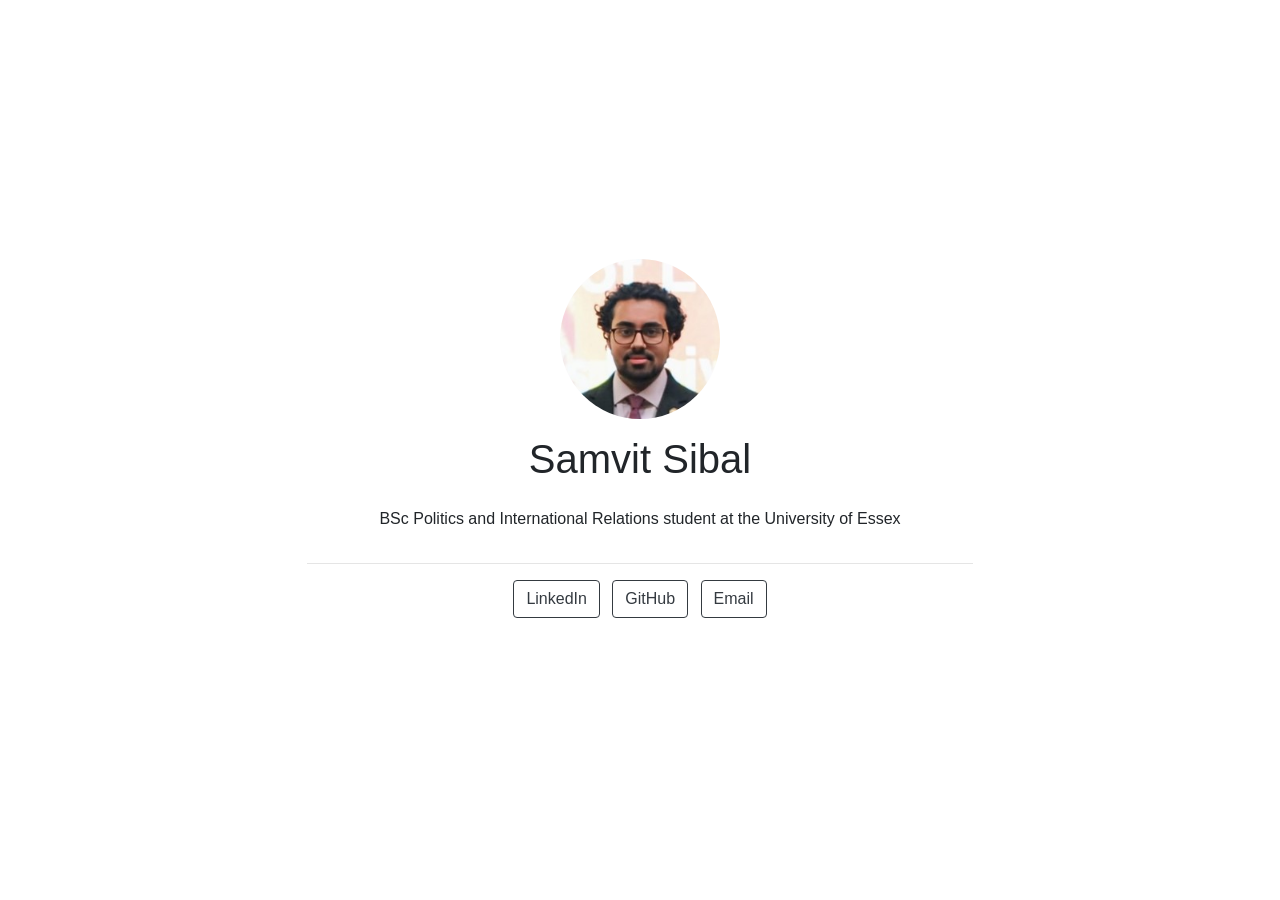
==== commit 9ce9ddbc: "Add files via upload" ====
--- a/docs/index.html
+++ b/docs/index.html
@@ -1,2484 +1,128 @@
-<!DOCTYPE html>
-
-<html xmlns="http://www.w3.org/1999/xhtml" lang="" xml:lang="">
-
-<head>
-  <meta charset="utf-8"/>
-  <meta name="viewport" content="width=device-width, initial-scale=1"/>
-  <meta http-equiv="X-UA-Compatible" content="IE=Edge,chrome=1"/>
-  <meta name="generator" content="distill" />
-
-  <style type="text/css">
-  /* Hide doc at startup (prevent jankiness while JS renders/transforms) */
-  body {
-    visibility: hidden;
-  }
-  </style>
-
- <!--radix_placeholder_import_source-->
- <!--/radix_placeholder_import_source-->
-
-<style type="text/css">code{white-space: pre;}</style>
-<style type="text/css" data-origin="pandoc">
-html { -webkit-text-size-adjust: 100%; }
-pre > code.sourceCode { white-space: pre; position: relative; }
-pre > code.sourceCode > span { display: inline-block; line-height: 1.25; }
-pre > code.sourceCode > span:empty { height: 1.2em; }
-.sourceCode { overflow: visible; }
-code.sourceCode > span { color: inherit; text-decoration: inherit; }
-div.sourceCode { margin: 1em 0; }
-pre.sourceCode { margin: 0; }
-@media screen {
-div.sourceCode { overflow: auto; }
-}
-@media print {
-pre > code.sourceCode { white-space: pre-wrap; }
-pre > code.sourceCode > span { text-indent: -5em; padding-left: 5em; }
-}
-pre.numberSource code
-  { counter-reset: source-line 0; }
-pre.numberSource code > span
-  { position: relative; left: -4em; counter-increment: source-line; }
-pre.numberSource code > span > a:first-child::before
-  { content: counter(source-line);
-    position: relative; left: -1em; text-align: right; vertical-align: baseline;
-    border: none; display: inline-block;
-    -webkit-touch-callout: none; -webkit-user-select: none;
-    -khtml-user-select: none; -moz-user-select: none;
-    -ms-user-select: none; user-select: none;
-    padding: 0 4px; width: 4em;
-    color: #aaaaaa;
-  }
-pre.numberSource { margin-left: 3em; border-left: 1px solid #aaaaaa;  padding-left: 4px; }
-div.sourceCode
-  { color: #00769e; background-color: #f1f3f5; }
-@media screen {
-pre > code.sourceCode > span > a:first-child::before { text-decoration: underline; }
-}
-code span { color: #00769e; } /* Normal */
-code span.al { color: #ad0000; } /* Alert */
-code span.an { color: #5e5e5e; } /* Annotation */
-code span.at { color: #657422; } /* Attribute */
-code span.bn { color: #ad0000; } /* BaseN */
-code span.bu { } /* BuiltIn */
-code span.cf { color: #00769e; } /* ControlFlow */
-code span.ch { color: #20794d; } /* Char */
-code span.cn { color: #8f5902; } /* Constant */
-code span.co { color: #5e5e5e; } /* Comment */
-code span.cv { color: #5e5e5e; font-style: italic; } /* CommentVar */
-code span.do { color: #5e5e5e; font-style: italic; } /* Documentation */
-code span.dt { color: #ad0000; } /* DataType */
-code span.dv { color: #ad0000; } /* DecVal */
-code span.er { color: #ad0000; } /* Error */
-code span.ex { } /* Extension */
-code span.fl { color: #ad0000; } /* Float */
-code span.fu { color: #4758ab; } /* Function */
-code span.im { } /* Import */
-code span.in { color: #5e5e5e; } /* Information */
-code span.kw { color: #00769e; } /* Keyword */
-code span.op { color: #5e5e5e; } /* Operator */
-code span.ot { color: #00769e; } /* Other */
-code span.pp { color: #ad0000; } /* Preprocessor */
-code span.sc { color: #5e5e5e; } /* SpecialChar */
-code span.ss { color: #20794d; } /* SpecialString */
-code span.st { color: #20794d; } /* String */
-code span.va { color: #111111; } /* Variable */
-code span.vs { color: #20794d; } /* VerbatimString */
-code span.wa { color: #5e5e5e; font-style: italic; } /* Warning */
-</style>
-
-
-  <!--radix_placeholder_meta_tags-->
-  <title>Samvit Sibal</title>
-
-
-
-
-  <!--  https://developers.facebook.com/docs/sharing/webmasters#markup -->
-  <meta property="og:title" content="Samvit Sibal"/>
-  <meta property="og:type" content="article"/>
-  <meta property="og:locale" content="en_US"/>
-  <meta property="og:site_name" content="Samvit Sibal"/>
-
-  <!--  https://dev.twitter.com/cards/types/summary -->
-  <meta property="twitter:card" content="summary"/>
-  <meta property="twitter:title" content="Samvit Sibal"/>
-
-  <!--/radix_placeholder_meta_tags-->
-  <!--radix_placeholder_rmarkdown_metadata-->
-
-  <script type="text/json" id="radix-rmarkdown-metadata">
-  {"type":"list","attributes":{"names":{"type":"character","attributes":{},"value":["name","title","description","output_dir","navbar","output"]}},"value":[{"type":"character","attributes":{},"value":["."]},{"type":"character","attributes":{},"value":["Samvit Sibal"]},{"type":"NULL"},{"type":"character","attributes":{},"value":["docs"]},{"type":"list","attributes":{"names":{"type":"character","attributes":{},"value":["right"]}},"value":[{"type":"list","attributes":{},"value":[{"type":"list","attributes":{"names":{"type":"character","attributes":{},"value":["text","href"]}},"value":[{"type":"character","attributes":{},"value":["Home"]},{"type":"character","attributes":{},"value":["index.html"]}]},{"type":"list","attributes":{"names":{"type":"character","attributes":{},"value":["text","href"]}},"value":[{"type":"character","attributes":{},"value":["About"]},{"type":"character","attributes":{},"value":["about.html"]}]}]}]},{"type":"character","attributes":{},"value":["distill::distill_article"]}]}
-  </script>
-  <!--/radix_placeholder_rmarkdown_metadata-->
-  <!--radix_placeholder_navigation_in_header-->
-  <meta name="distill:offset" content=""/>
-
-  <script type="application/javascript">
-
-    window.headroom_prevent_pin = false;
-
-    window.document.addEventListener("DOMContentLoaded", function (event) {
-
-      // initialize headroom for banner
-      var header = $('header').get(0);
-      var headerHeight = header.offsetHeight;
-      var headroom = new Headroom(header, {
-        tolerance: 5,
-        onPin : function() {
-          if (window.headroom_prevent_pin) {
-            window.headroom_prevent_pin = false;
-            headroom.unpin();
-          }
-        }
-      });
-      headroom.init();
-      if(window.location.hash)
-        headroom.unpin();
-      $(header).addClass('headroom--transition');
-
-      // offset scroll location for banner on hash change
-      // (see: https://github.com/WickyNilliams/headroom.js/issues/38)
-      window.addEventListener("hashchange", function(event) {
-        window.scrollTo(0, window.pageYOffset - (headerHeight + 25));
-      });
-
-      // responsive menu
-      $('.distill-site-header').each(function(i, val) {
-        var topnav = $(this);
-        var toggle = topnav.find('.nav-toggle');
-        toggle.on('click', function() {
-          topnav.toggleClass('responsive');
-        });
-      });
-
-      // nav dropdowns
-      $('.nav-dropbtn').click(function(e) {
-        $(this).next('.nav-dropdown-content').toggleClass('nav-dropdown-active');
-        $(this).parent().siblings('.nav-dropdown')
-           .children('.nav-dropdown-content').removeClass('nav-dropdown-active');
-      });
-      $("body").click(function(e){
-        $('.nav-dropdown-content').removeClass('nav-dropdown-active');
-      });
-      $(".nav-dropdown").click(function(e){
-        e.stopPropagation();
-      });
-    });
-  </script>
-
-  <style type="text/css">
-
-  /* Theme (user-documented overrideables for nav appearance) */
-
-  .distill-site-nav {
-    color: rgba(255, 255, 255, 0.8);
-    background-color: #0F2E3D;
-    font-size: 15px;
-    font-weight: 300;
-  }
-
-  .distill-site-nav a {
-    color: inherit;
-    text-decoration: none;
-  }
-
-  .distill-site-nav a:hover {
-    color: white;
-  }
-
-  @media print {
-    .distill-site-nav {
-      display: none;
-    }
-  }
-
-  .distill-site-header {
-
-  }
-
-  .distill-site-footer {
-
-  }
-
-
-  /* Site Header */
-
-  .distill-site-header {
-    width: 100%;
-    box-sizing: border-box;
-    z-index: 3;
-  }
-
-  .distill-site-header .nav-left {
-    display: inline-block;
-    margin-left: 8px;
-  }
-
-  @media screen and (max-width: 768px) {
-    .distill-site-header .nav-left {
-      margin-left: 0;
-    }
-  }
-
-
-  .distill-site-header .nav-right {
-    float: right;
-    margin-right: 8px;
-  }
-
-  .distill-site-header a,
-  .distill-site-header .title {
-    display: inline-block;
-    text-align: center;
-    padding: 14px 10px 14px 10px;
-  }
-
-  .distill-site-header .title {
-    font-size: 18px;
-    min-width: 150px;
-  }
-
-  .distill-site-header .logo {
-    padding: 0;
-  }
-
-  .distill-site-header .logo img {
-    display: none;
-    max-height: 20px;
-    width: auto;
-    margin-bottom: -4px;
-  }
-
-  .distill-site-header .nav-image img {
-    max-height: 18px;
-    width: auto;
-    display: inline-block;
-    margin-bottom: -3px;
-  }
-
-
-
-  @media screen and (min-width: 1000px) {
-    .distill-site-header .logo img {
-      display: inline-block;
-    }
-    .distill-site-header .nav-left {
-      margin-left: 20px;
-    }
-    .distill-site-header .nav-right {
-      margin-right: 20px;
-    }
-    .distill-site-header .title {
-      padding-left: 12px;
-    }
-  }
-
-
-  .distill-site-header .nav-toggle {
-    display: none;
-  }
-
-  .nav-dropdown {
-    display: inline-block;
-    position: relative;
-  }
-
-  .nav-dropdown .nav-dropbtn {
-    border: none;
-    outline: none;
-    color: rgba(255, 255, 255, 0.8);
-    padding: 16px 10px;
-    background-color: transparent;
-    font-family: inherit;
-    font-size: inherit;
-    font-weight: inherit;
-    margin: 0;
-    margin-top: 1px;
-    z-index: 2;
-  }
-
-  .nav-dropdown-content {
-    display: none;
-    position: absolute;
-    background-color: white;
-    min-width: 200px;
-    border: 1px solid rgba(0,0,0,0.15);
-    border-radius: 4px;
-    box-shadow: 0px 8px 16px 0px rgba(0,0,0,0.1);
-    z-index: 1;
-    margin-top: 2px;
-    white-space: nowrap;
-    padding-top: 4px;
-    padding-bottom: 4px;
-  }
-
-  .nav-dropdown-content hr {
-    margin-top: 4px;
-    margin-bottom: 4px;
-    border: none;
-    border-bottom: 1px solid rgba(0, 0, 0, 0.1);
-  }
-
-  .nav-dropdown-active {
-    display: block;
-  }
-
-  .nav-dropdown-content a, .nav-dropdown-content .nav-dropdown-header {
-    color: black;
-    padding: 6px 24px;
-    text-decoration: none;
-    display: block;
-    text-align: left;
-  }
-
-  .nav-dropdown-content .nav-dropdown-header {
-    display: block;
-    padding: 5px 24px;
-    padding-bottom: 0;
-    text-transform: uppercase;
-    font-size: 14px;
-    color: #999999;
-    white-space: nowrap;
-  }
-
-  .nav-dropdown:hover .nav-dropbtn {
-    color: white;
-  }
-
-  .nav-dropdown-content a:hover {
-    background-color: #ddd;
-    color: black;
-  }
-
-  .nav-right .nav-dropdown-content {
-    margin-left: -45%;
-    right: 0;
-  }
-
-  @media screen and (max-width: 768px) {
-    .distill-site-header a, .distill-site-header .nav-dropdown  {display: none;}
-    .distill-site-header a.nav-toggle {
-      float: right;
-      display: block;
-    }
-    .distill-site-header .title {
-      margin-left: 0;
-    }
-    .distill-site-header .nav-right {
-      margin-right: 0;
-    }
-    .distill-site-header {
-      overflow: hidden;
-    }
-    .nav-right .nav-dropdown-content {
-      margin-left: 0;
-    }
-  }
-
-
-  @media screen and (max-width: 768px) {
-    .distill-site-header.responsive {position: relative; min-height: 500px; }
-    .distill-site-header.responsive a.nav-toggle {
-      position: absolute;
-      right: 0;
-      top: 0;
-    }
-    .distill-site-header.responsive a,
-    .distill-site-header.responsive .nav-dropdown {
-      display: block;
-      text-align: left;
-    }
-    .distill-site-header.responsive .nav-left,
-    .distill-site-header.responsive .nav-right {
-      width: 100%;
-    }
-    .distill-site-header.responsive .nav-dropdown {float: none;}
-    .distill-site-header.responsive .nav-dropdown-content {position: relative;}
-    .distill-site-header.responsive .nav-dropdown .nav-dropbtn {
-      display: block;
-      width: 100%;
-      text-align: left;
-    }
-  }
-
-  /* Site Footer */
-
-  .distill-site-footer {
-    width: 100%;
-    overflow: hidden;
-    box-sizing: border-box;
-    z-index: 3;
-    margin-top: 30px;
-    padding-top: 30px;
-    padding-bottom: 30px;
-    text-align: center;
-  }
-
-  /* Headroom */
-
-  d-title {
-    padding-top: 6rem;
-  }
-
-  @media print {
-    d-title {
-      padding-top: 4rem;
-    }
-  }
-
-  .headroom {
-    z-index: 1000;
-    position: fixed;
-    top: 0;
-    left: 0;
-    right: 0;
-  }
-
-  .headroom--transition {
-    transition: all .4s ease-in-out;
-  }
-
-  .headroom--unpinned {
-    top: -100px;
-  }
-
-  .headroom--pinned {
-    top: 0;
-  }
-
-  /* adjust viewport for navbar height */
-  /* helps vertically center bootstrap (non-distill) content */
-  .min-vh-100 {
-    min-height: calc(100vh - 100px) !important;
-  }
-
-  </style>
-
-  <script src="site_libs/jquery-3.6.0/jquery-3.6.0.min.js"></script>
-  <link href="site_libs/font-awesome-6.5.2/css/all.min.css" rel="stylesheet"/>
-  <link href="site_libs/font-awesome-6.5.2/css/v4-shims.min.css" rel="stylesheet"/>
-  <script src="site_libs/headroom-0.9.4/headroom.min.js"></script>
-  <script src="site_libs/autocomplete-0.37.1/autocomplete.min.js"></script>
-  <script src="site_libs/fuse-6.4.1/fuse.min.js"></script>
-
-  <script type="application/javascript">
-
-  function getMeta(metaName) {
-    var metas = document.getElementsByTagName('meta');
-    for (let i = 0; i < metas.length; i++) {
-      if (metas[i].getAttribute('name') === metaName) {
-        return metas[i].getAttribute('content');
-      }
-    }
-    return '';
-  }
-
-  function offsetURL(url) {
-    var offset = getMeta('distill:offset');
-    return offset ? offset + '/' + url : url;
-  }
-
-  function createFuseIndex() {
-
-    // create fuse index
-    var options = {
-      keys: [
-        { name: 'title', weight: 20 },
-        { name: 'categories', weight: 15 },
-        { name: 'description', weight: 10 },
-        { name: 'contents', weight: 5 },
-      ],
-      ignoreLocation: true,
-      threshold: 0
-    };
-    var fuse = new window.Fuse([], options);
-
-    // fetch the main search.json
-    return fetch(offsetURL('search.json'))
-      .then(function(response) {
-        if (response.status == 200) {
-          return response.json().then(function(json) {
-            // index main articles
-            json.articles.forEach(function(article) {
-              fuse.add(article);
-            });
-            // download collections and index their articles
-            return Promise.all(json.collections.map(function(collection) {
-              return fetch(offsetURL(collection)).then(function(response) {
-                if (response.status === 200) {
-                  return response.json().then(function(articles) {
-                    articles.forEach(function(article) {
-                      fuse.add(article);
-                    });
-                  })
-                } else {
-                  return Promise.reject(
-                    new Error('Unexpected status from search index request: ' +
-                              response.status)
-                  );
-                }
-              });
-            })).then(function() {
-              return fuse;
-            });
-          });
-
-        } else {
-          return Promise.reject(
-            new Error('Unexpected status from search index request: ' +
-                        response.status)
-          );
-        }
-      });
-  }
-
-  window.document.addEventListener("DOMContentLoaded", function (event) {
-
-    // get search element (bail if we don't have one)
-    var searchEl = window.document.getElementById('distill-search');
-    if (!searchEl)
-      return;
-
-    createFuseIndex()
-      .then(function(fuse) {
-
-        // make search box visible
-        searchEl.classList.remove('hidden');
-
-        // initialize autocomplete
-        var options = {
-          autoselect: true,
-          hint: false,
-          minLength: 2,
-        };
-        window.autocomplete(searchEl, options, [{
-          source: function(query, callback) {
-            const searchOptions = {
-              isCaseSensitive: false,
-              shouldSort: true,
-              minMatchCharLength: 2,
-              limit: 10,
-            };
-            var results = fuse.search(query, searchOptions);
-            callback(results
-              .map(function(result) { return result.item; })
-            );
-          },
-          templates: {
-            suggestion: function(suggestion) {
-              var img = suggestion.preview && Object.keys(suggestion.preview).length > 0
-                ? `<img src="${offsetURL(suggestion.preview)}"</img>`
-                : '';
-              var html = `
-                <div class="search-item">
-                  <h3>${suggestion.title}</h3>
-                  <div class="search-item-description">
-                    ${suggestion.description || ''}
-                  </div>
-                  <div class="search-item-preview">
-                    ${img}
-                  </div>
-                </div>
-              `;
-              return html;
-            }
-          }
-        }]).on('autocomplete:selected', function(event, suggestion) {
-          window.location.href = offsetURL(suggestion.path);
-        });
-        // remove inline display style on autocompleter (we want to
-        // manage responsive display via css)
-        $('.algolia-autocomplete').css("display", "");
-      })
-      .catch(function(error) {
-        console.log(error);
-      });
-
-  });
-
-  </script>
-
-  <style type="text/css">
-
-  .nav-search {
-    font-size: x-small;
-  }
-
-  /* Algolioa Autocomplete */
-
-  .algolia-autocomplete {
-    display: inline-block;
-    margin-left: 10px;
-    vertical-align: sub;
-    background-color: white;
-    color: black;
-    padding: 6px;
-    padding-top: 8px;
-    padding-bottom: 0;
-    border-radius: 6px;
-    border: 1px #0F2E3D solid;
-    width: 180px;
-  }
-
-
-  @media screen and (max-width: 768px) {
-    .distill-site-nav .algolia-autocomplete {
-      display: none;
-      visibility: hidden;
-    }
-    .distill-site-nav.responsive .algolia-autocomplete {
-      display: inline-block;
-      visibility: visible;
-    }
-    .distill-site-nav.responsive .algolia-autocomplete .aa-dropdown-menu {
-      margin-left: 0;
-      width: 400px;
-      max-height: 400px;
-    }
-  }
-
-  .algolia-autocomplete .aa-input, .algolia-autocomplete .aa-hint {
-    width: 90%;
-    outline: none;
-    border: none;
-  }
-
-  .algolia-autocomplete .aa-hint {
-    color: #999;
-  }
-  .algolia-autocomplete .aa-dropdown-menu {
-    width: 550px;
-    max-height: 70vh;
-    overflow-x: visible;
-    overflow-y: scroll;
-    padding: 5px;
-    margin-top: 3px;
-    margin-left: -150px;
-    background-color: #fff;
-    border-radius: 5px;
-    border: 1px solid #999;
-    border-top: none;
-  }
-
-  .algolia-autocomplete .aa-dropdown-menu .aa-suggestion {
-    cursor: pointer;
-    padding: 5px 4px;
-    border-bottom: 1px solid #eee;
-  }
-
-  .algolia-autocomplete .aa-dropdown-menu .aa-suggestion:last-of-type {
-    border-bottom: none;
-    margin-bottom: 2px;
-  }
-
-  .algolia-autocomplete .aa-dropdown-menu .aa-suggestion .search-item {
-    overflow: hidden;
-    font-size: 0.8em;
-    line-height: 1.4em;
-  }
-
-  .algolia-autocomplete .aa-dropdown-menu .aa-suggestion .search-item h3 {
-    font-size: 1rem;
-    margin-block-start: 0;
-    margin-block-end: 5px;
-  }
-
-  .algolia-autocomplete .aa-dropdown-menu .aa-suggestion .search-item-description {
-    display: inline-block;
-    overflow: hidden;
-    height: 2.8em;
-    width: 80%;
-    margin-right: 4%;
-  }
-
-  .algolia-autocomplete .aa-dropdown-menu .aa-suggestion .search-item-preview {
-    display: inline-block;
-    width: 15%;
-  }
-
-  .algolia-autocomplete .aa-dropdown-menu .aa-suggestion .search-item-preview img {
-    height: 3em;
-    width: auto;
-    display: none;
-  }
-
-  .algolia-autocomplete .aa-dropdown-menu .aa-suggestion .search-item-preview img[src] {
-    display: initial;
-  }
-
-  .algolia-autocomplete .aa-dropdown-menu .aa-suggestion.aa-cursor {
-    background-color: #eee;
-  }
-  .algolia-autocomplete .aa-dropdown-menu .aa-suggestion em {
-    font-weight: bold;
-    font-style: normal;
-  }
-
-  </style>
-
-
-  <!--/radix_placeholder_navigation_in_header-->
-  <!--radix_placeholder_distill-->
-
-  <style type="text/css">
-
-  body {
-    background-color: white;
-  }
-
-  .pandoc-table {
-    width: 100%;
-  }
-
-  .pandoc-table>caption {
-    margin-bottom: 10px;
-  }
-
-  .pandoc-table th:not([align]) {
-    text-align: left;
-  }
-
-  .pagedtable-footer {
-    font-size: 15px;
-  }
-
-  d-byline .byline {
-    grid-template-columns: 2fr 2fr;
-  }
-
-  d-byline .byline h3 {
-    margin-block-start: 1.5em;
-  }
-
-  d-byline .byline .authors-affiliations h3 {
-    margin-block-start: 0.5em;
-  }
-
-  .authors-affiliations .orcid-id {
-    width: 16px;
-    height:16px;
-    margin-left: 4px;
-    margin-right: 4px;
-    vertical-align: middle;
-    padding-bottom: 2px;
-  }
-
-  d-title .dt-tags {
-    margin-top: 1em;
-    grid-column: text;
-  }
-
-  .dt-tags .dt-tag {
-    text-decoration: none;
-    display: inline-block;
-    color: rgba(0,0,0,0.6);
-    padding: 0em 0.4em;
-    margin-right: 0.5em;
-    margin-bottom: 0.4em;
-    font-size: 70%;
-    border: 1px solid rgba(0,0,0,0.2);
-    border-radius: 3px;
-    text-transform: uppercase;
-    font-weight: 500;
-  }
-
-  d-article table.gt_table td,
-  d-article table.gt_table th {
-    border-bottom: none;
-    font-size: 100%;
-  }
-
-  .html-widget {
-    margin-bottom: 2.0em;
-  }
-
-  .l-screen-inset {
-    padding-right: 16px;
-  }
-
-  .l-screen .caption {
-    margin-left: 10px;
-  }
-
-  .shaded {
-    background: rgb(247, 247, 247);
-    padding-top: 20px;
-    padding-bottom: 20px;
-    border-top: 1px solid rgba(0, 0, 0, 0.1);
-    border-bottom: 1px solid rgba(0, 0, 0, 0.1);
-  }
-
-  .shaded .html-widget {
-    margin-bottom: 0;
-    border: 1px solid rgba(0, 0, 0, 0.1);
-  }
-
-  .shaded .shaded-content {
-    background: white;
-  }
-
-  .text-output {
-    margin-top: 0;
-    line-height: 1.5em;
-  }
-
-  .hidden {
-    display: none !important;
-  }
-
-  hr.section-separator {
-    border: none;
-    border-top: 1px solid rgba(0, 0, 0, 0.1);
-    margin: 0px;
-  }
-
-
-  d-byline {
-    border-top: none;
-  }
-
-  d-article {
-    padding-top: 2.5rem;
-    padding-bottom: 30px;
-    border-top: none;
-  }
-
-  d-appendix {
-    padding-top: 30px;
-  }
-
-  d-article>p>img {
-    width: 100%;
-  }
-
-  d-article h2 {
-    margin: 1rem 0 1.5rem 0;
-  }
-
-  d-article h3 {
-    margin-top: 1.5rem;
-  }
-
-  d-article iframe {
-    border: 1px solid rgba(0, 0, 0, 0.1);
-    margin-bottom: 2.0em;
-    width: 100%;
-  }
-
-  /* Tweak code blocks */
-
-  d-article div.sourceCode code,
-  d-article pre code {
-    font-family: Consolas, Monaco, 'Andale Mono', 'Ubuntu Mono', monospace;
-  }
-
-  d-article pre,
-  d-article div.sourceCode,
-  d-article div.sourceCode pre {
-    overflow: auto;
-  }
-
-  d-article div.sourceCode {
-    background-color: white;
-  }
-
-  d-article div.sourceCode pre {
-    padding-left: 10px;
-    font-size: 12px;
-    border-left: 2px solid rgba(0,0,0,0.1);
-  }
-
-  d-article pre {
-    font-size: 12px;
-    color: black;
-    background: none;
-    margin-top: 0;
-    text-align: left;
-    white-space: pre;
-    word-spacing: normal;
-    word-break: normal;
-    word-wrap: normal;
-    line-height: 1.5;
-
-    -moz-tab-size: 4;
-    -o-tab-size: 4;
-    tab-size: 4;
-
-    -webkit-hyphens: none;
-    -moz-hyphens: none;
-    -ms-hyphens: none;
-    hyphens: none;
-  }
-
-  d-article pre a {
-    border-bottom: none;
-  }
-
-  d-article pre a:hover {
-    border-bottom: none;
-    text-decoration: underline;
-  }
-
-  d-article details {
-    grid-column: text;
-    margin-bottom: 0.8em;
-  }
-
-  @media(min-width: 768px) {
-
-  d-article pre,
-  d-article div.sourceCode,
-  d-article div.sourceCode pre {
-    overflow: visible !important;
-  }
-
-  d-article div.sourceCode pre {
-    padding-left: 18px;
-    font-size: 14px;
-  }
-
-  /* tweak for Pandoc numbered line within distill */
-  d-article pre.numberSource code > span {
-      left: -2em;
-  }
-
-  d-article pre {
-    font-size: 14px;
-  }
-
-  }
-
-  figure img.external {
-    background: white;
-    border: 1px solid rgba(0, 0, 0, 0.1);
-    box-shadow: 0 1px 8px rgba(0, 0, 0, 0.1);
-    padding: 18px;
-    box-sizing: border-box;
-  }
-
-  /* CSS for d-contents */
-
-  .d-contents {
-    grid-column: text;
-    color: rgba(0,0,0,0.8);
-    font-size: 0.9em;
-    padding-bottom: 1em;
-    margin-bottom: 1em;
-    padding-bottom: 0.5em;
-    margin-bottom: 1em;
-    padding-left: 0.25em;
-    justify-self: start;
-  }
-
-  @media(min-width: 1000px) {
-    .d-contents.d-contents-float {
-      height: 0;
-      grid-column-start: 1;
-      grid-column-end: 4;
-      justify-self: center;
-      padding-right: 3em;
-      padding-left: 2em;
-    }
-  }
-
-  .d-contents nav h3 {
-    font-size: 18px;
-    margin-top: 0;
-    margin-bottom: 1em;
-  }
-
-  .d-contents li {
-    list-style-type: none
-  }
-
-  .d-contents nav > ul {
-    padding-left: 0;
-  }
-
-  .d-contents ul {
-    padding-left: 1em
-  }
-
-  .d-contents nav ul li {
-    margin-top: 0.6em;
-    margin-bottom: 0.2em;
-  }
-
-  .d-contents nav a {
-    font-size: 13px;
-    border-bottom: none;
-    text-decoration: none
-    color: rgba(0, 0, 0, 0.8);
-  }
-
-  .d-contents nav a:hover {
-    text-decoration: underline solid rgba(0, 0, 0, 0.6)
-  }
-
-  .d-contents nav > ul > li > a {
-    font-weight: 600;
-  }
-
-  .d-contents nav > ul > li > ul {
-    font-weight: inherit;
-  }
-
-  .d-contents nav > ul > li > ul > li {
-    margin-top: 0.2em;
-  }
-
-
-  .d-contents nav ul {
-    margin-top: 0;
-    margin-bottom: 0.25em;
-  }
-
-  .d-article-with-toc h2:nth-child(2) {
-    margin-top: 0;
-  }
-
-
-  /* Figure */
-
-  .figure {
-    position: relative;
-    margin-bottom: 2.5em;
-    margin-top: 1.5em;
-  }
-
-  .figure .caption {
-    color: rgba(0, 0, 0, 0.6);
-    font-size: 12px;
-    line-height: 1.5em;
-  }
-
-  .figure img.external {
-    background: white;
-    border: 1px solid rgba(0, 0, 0, 0.1);
-    box-shadow: 0 1px 8px rgba(0, 0, 0, 0.1);
-    padding: 18px;
-    box-sizing: border-box;
-  }
-
-  .figure .caption a {
-    color: rgba(0, 0, 0, 0.6);
-  }
-
-  .figure .caption b,
-  .figure .caption strong, {
-    font-weight: 600;
-    color: rgba(0, 0, 0, 1.0);
-  }
-
-  /* Citations */
-
-  d-article .citation {
-    color: inherit;
-    cursor: inherit;
-  }
-
-  div.hanging-indent{
-    margin-left: 1em; text-indent: -1em;
-  }
-
-  /* Citation hover box */
-
-  .tippy-box[data-theme~=light-border] {
-    background-color: rgba(250, 250, 250, 0.95);
-  }
-
-  .tippy-content > p {
-    margin-bottom: 0;
-    padding: 2px;
-  }
-
-
-  /* Tweak 1000px media break to show more text */
-
-  @media(min-width: 1000px) {
-    .base-grid,
-    distill-header,
-    d-title,
-    d-abstract,
-    d-article,
-    d-appendix,
-    distill-appendix,
-    d-byline,
-    d-footnote-list,
-    d-citation-list,
-    distill-footer {
-      grid-template-columns: [screen-start] 1fr [page-start kicker-start] 80px [middle-start] 50px [text-start kicker-end] 65px 65px 65px 65px 65px 65px 65px 65px [text-end gutter-start] 65px [middle-end] 65px [page-end gutter-end] 1fr [screen-end];
-      grid-column-gap: 16px;
-    }
-
-    .grid {
-      grid-column-gap: 16px;
-    }
-
-    d-article {
-      font-size: 1.06rem;
-      line-height: 1.7em;
-    }
-    figure .caption, .figure .caption, figure figcaption {
-      font-size: 13px;
-    }
-  }
-
-  @media(min-width: 1180px) {
-    .base-grid,
-    distill-header,
-    d-title,
-    d-abstract,
-    d-article,
-    d-appendix,
-    distill-appendix,
-    d-byline,
-    d-footnote-list,
-    d-citation-list,
-    distill-footer {
-      grid-template-columns: [screen-start] 1fr [page-start kicker-start] 60px [middle-start] 60px [text-start kicker-end] 60px 60px 60px 60px 60px 60px 60px 60px [text-end gutter-start] 60px [middle-end] 60px [page-end gutter-end] 1fr [screen-end];
-      grid-column-gap: 32px;
-    }
-
-    .grid {
-      grid-column-gap: 32px;
-    }
-  }
-
-
-  /* Get the citation styles for the appendix (not auto-injected on render since
-     we do our own rendering of the citation appendix) */
-
-  d-appendix .citation-appendix,
-  .d-appendix .citation-appendix {
-    font-size: 11px;
-    line-height: 15px;
-    border-left: 1px solid rgba(0, 0, 0, 0.1);
-    padding-left: 18px;
-    border: 1px solid rgba(0,0,0,0.1);
-    background: rgba(0, 0, 0, 0.02);
-    padding: 10px 18px;
-    border-radius: 3px;
-    color: rgba(150, 150, 150, 1);
-    overflow: hidden;
-    margin-top: -12px;
-    white-space: pre-wrap;
-    word-wrap: break-word;
-  }
-
-  /* Include appendix styles here so they can be overridden */
-
-  d-appendix {
-    contain: layout style;
-    font-size: 0.8em;
-    line-height: 1.7em;
-    margin-top: 60px;
-    margin-bottom: 0;
-    border-top: 1px solid rgba(0, 0, 0, 0.1);
-    color: rgba(0,0,0,0.5);
-    padding-top: 60px;
-    padding-bottom: 48px;
-  }
-
-  d-appendix h3 {
-    grid-column: page-start / text-start;
-    font-size: 15px;
-    font-weight: 500;
-    margin-top: 1em;
-    margin-bottom: 0;
-    color: rgba(0,0,0,0.65);
-  }
-
-  d-appendix h3 + * {
-    margin-top: 1em;
-  }
-
-  d-appendix ol {
-    padding: 0 0 0 15px;
-  }
-
-  @media (min-width: 768px) {
-    d-appendix ol {
-      padding: 0 0 0 30px;
-      margin-left: -30px;
-    }
-  }
-
-  d-appendix li {
-    margin-bottom: 1em;
-  }
-
-  d-appendix a {
-    color: rgba(0, 0, 0, 0.6);
-  }
-
-  d-appendix > * {
-    grid-column: text;
-  }
-
-  d-appendix > d-footnote-list,
-  d-appendix > d-citation-list,
-  d-appendix > distill-appendix {
-    grid-column: screen;
-  }
-
-  /* Include footnote styles here so they can be overridden */
-
-  d-footnote-list {
-    contain: layout style;
-  }
-
-  d-footnote-list > * {
-    grid-column: text;
-  }
-
-  d-footnote-list a.footnote-backlink {
-    color: rgba(0,0,0,0.3);
-    padding-left: 0.5em;
-  }
-
-
-
-  /* Anchor.js */
-
-  .anchorjs-link {
-    /*transition: all .25s linear; */
-    text-decoration: none;
-    border-bottom: none;
-  }
-  *:hover > .anchorjs-link {
-    margin-left: -1.125em !important;
-    text-decoration: none;
-    border-bottom: none;
-  }
-
-  /* Social footer */
-
-  .social_footer {
-    margin-top: 30px;
-    margin-bottom: 0;
-    color: rgba(0,0,0,0.67);
-  }
-
-  .disqus-comments {
-    margin-right: 30px;
-  }
-
-  .disqus-comment-count {
-    border-bottom: 1px solid rgba(0, 0, 0, 0.4);
-    cursor: pointer;
-  }
-
-  #disqus_thread {
-    margin-top: 30px;
-  }
-
-  .article-sharing a {
-    border-bottom: none;
-    margin-right: 8px;
-  }
-
-  .article-sharing a:hover {
-    border-bottom: none;
-  }
-
-  .sidebar-section.subscribe {
-    font-size: 12px;
-    line-height: 1.6em;
-  }
-
-  .subscribe p {
-    margin-bottom: 0.5em;
-  }
-
-
-  .article-footer .subscribe {
-    font-size: 15px;
-    margin-top: 45px;
-  }
-
-
-  .sidebar-section.custom {
-    font-size: 12px;
-    line-height: 1.6em;
-  }
-
-  .custom p {
-    margin-bottom: 0.5em;
-  }
-
-  /* Styles for listing layout (hide title) */
-  .layout-listing d-title, .layout-listing .d-title {
-    display: none;
-  }
-
-  /* Styles for posts lists (not auto-injected) */
-
-
-  .posts-with-sidebar {
-    padding-left: 45px;
-    padding-right: 45px;
-  }
-
-  .posts-list .description h2,
-  .posts-list .description p {
-    font-family: -apple-system, BlinkMacSystemFont, "Segoe UI", Roboto, Oxygen, Ubuntu, Cantarell, "Fira Sans", "Droid Sans", "Helvetica Neue", Arial, sans-serif;
-  }
-
-  .posts-list .description h2 {
-    font-weight: 700;
-    border-bottom: none;
-    padding-bottom: 0;
-  }
-
-  .posts-list h2.post-tag {
-    border-bottom: 1px solid rgba(0, 0, 0, 0.2);
-    padding-bottom: 12px;
-  }
-  .posts-list {
-    margin-top: 60px;
-    margin-bottom: 24px;
-  }
-
-  .posts-list .post-preview {
-    text-decoration: none;
-    overflow: hidden;
-    display: block;
-    border-bottom: 1px solid rgba(0, 0, 0, 0.1);
-    padding: 24px 0;
-  }
-
-  .post-preview-last {
-    border-bottom: none !important;
-  }
-
-  .posts-list .posts-list-caption {
-    grid-column: screen;
-    font-weight: 400;
-  }
-
-  .posts-list .post-preview h2 {
-    margin: 0 0 6px 0;
-    line-height: 1.2em;
-    font-style: normal;
-    font-size: 24px;
-  }
-
-  .posts-list .post-preview p {
-    margin: 0 0 12px 0;
-    line-height: 1.4em;
-    font-size: 16px;
-  }
-
-  .posts-list .post-preview .thumbnail {
-    box-sizing: border-box;
-    margin-bottom: 24px;
-    position: relative;
-    max-width: 500px;
-  }
-  .posts-list .post-preview img {
-    width: 100%;
-    display: block;
-  }
-
-  .posts-list .metadata {
-    font-size: 12px;
-    line-height: 1.4em;
-    margin-bottom: 18px;
-  }
-
-  .posts-list .metadata > * {
-    display: inline-block;
-  }
-
-  .posts-list .metadata .publishedDate {
-    margin-right: 2em;
-  }
-
-  .posts-list .metadata .dt-authors {
-    display: block;
-    margin-top: 0.3em;
-    margin-right: 2em;
-  }
-
-  .posts-list .dt-tags {
-    display: block;
-    line-height: 1em;
-  }
-
-  .posts-list .dt-tags .dt-tag {
-    display: inline-block;
-    color: rgba(0,0,0,0.6);
-    padding: 0.3em 0.4em;
-    margin-right: 0.2em;
-    margin-bottom: 0.4em;
-    font-size: 60%;
-    border: 1px solid rgba(0,0,0,0.2);
-    border-radius: 3px;
-    text-transform: uppercase;
-    font-weight: 500;
-  }
-
-  .posts-list img {
-    opacity: 1;
-  }
-
-  .posts-list img[data-src] {
-    opacity: 0;
-  }
-
-  .posts-more {
-    clear: both;
-  }
-
-
-  .posts-sidebar {
-    font-size: 16px;
-  }
-
-  .posts-sidebar h3 {
-    font-size: 16px;
-    margin-top: 0;
-    margin-bottom: 0.5em;
-    font-weight: 400;
-    text-transform: uppercase;
-  }
-
-  .sidebar-section {
-    margin-bottom: 30px;
-  }
-
-  .categories ul {
-    list-style-type: none;
-    margin: 0;
-    padding: 0;
-  }
-
-  .categories li {
-    color: rgba(0, 0, 0, 0.8);
-    margin-bottom: 0;
-  }
-
-  .categories li>a {
-    border-bottom: none;
-  }
-
-  .categories li>a:hover {
-    border-bottom: 1px solid rgba(0, 0, 0, 0.4);
-  }
-
-  .categories .active {
-    font-weight: 600;
-  }
-
-  .categories .category-count {
-    color: rgba(0, 0, 0, 0.4);
-  }
-
-
-  @media(min-width: 768px) {
-    .posts-list .post-preview h2 {
-      font-size: 26px;
-    }
-    .posts-list .post-preview .thumbnail {
-      float: right;
-      width: 30%;
-      margin-bottom: 0;
-    }
-    .posts-list .post-preview .description {
-      float: left;
-      width: 45%;
-    }
-    .posts-list .post-preview .metadata {
-      float: left;
-      width: 20%;
-      margin-top: 8px;
-    }
-    .posts-list .post-preview p {
-      margin: 0 0 12px 0;
-      line-height: 1.5em;
-      font-size: 16px;
-    }
-    .posts-with-sidebar .posts-list {
-      float: left;
-      width: 75%;
-    }
-    .posts-with-sidebar .posts-sidebar {
-      float: right;
-      width: 20%;
-      margin-top: 60px;
-      padding-top: 24px;
-      padding-bottom: 24px;
-    }
-  }
-
-
-  /* Improve display for browsers without grid (IE/Edge <= 15) */
-
-  .downlevel {
-    line-height: 1.6em;
-    font-family: -apple-system, BlinkMacSystemFont, "Segoe UI", Roboto, Oxygen, Ubuntu, Cantarell, "Fira Sans", "Droid Sans", "Helvetica Neue", Arial, sans-serif;
-    margin: 0;
-  }
-
-  .downlevel .d-title {
-    padding-top: 6rem;
-    padding-bottom: 1.5rem;
-  }
-
-  .downlevel .d-title h1 {
-    font-size: 50px;
-    font-weight: 700;
-    line-height: 1.1em;
-    margin: 0 0 0.5rem;
-  }
-
-  .downlevel .d-title p {
-    font-weight: 300;
-    font-size: 1.2rem;
-    line-height: 1.55em;
-    margin-top: 0;
-  }
-
-  .downlevel .d-byline {
-    padding-top: 0.8em;
-    padding-bottom: 0.8em;
-    font-size: 0.8rem;
-    line-height: 1.8em;
-  }
-
-  .downlevel .section-separator {
-    border: none;
-    border-top: 1px solid rgba(0, 0, 0, 0.1);
-  }
-
-  .downlevel .d-article {
-    font-size: 1.06rem;
-    line-height: 1.7em;
-    padding-top: 1rem;
-    padding-bottom: 2rem;
-  }
-
-
-  .downlevel .d-appendix {
-    padding-left: 0;
-    padding-right: 0;
-    max-width: none;
-    font-size: 0.8em;
-    line-height: 1.7em;
-    margin-bottom: 0;
-    color: rgba(0,0,0,0.5);
-    padding-top: 40px;
-    padding-bottom: 48px;
-  }
-
-  .downlevel .footnotes ol {
-    padding-left: 13px;
-  }
-
-  .downlevel .base-grid,
-  .downlevel .distill-header,
-  .downlevel .d-title,
-  .downlevel .d-abstract,
-  .downlevel .d-article,
-  .downlevel .d-appendix,
-  .downlevel .distill-appendix,
-  .downlevel .d-byline,
-  .downlevel .d-footnote-list,
-  .downlevel .d-citation-list,
-  .downlevel .distill-footer,
-  .downlevel .appendix-bottom,
-  .downlevel .posts-container {
-    padding-left: 40px;
-    padding-right: 40px;
-  }
-
-  @media(min-width: 768px) {
-    .downlevel .base-grid,
-    .downlevel .distill-header,
-    .downlevel .d-title,
-    .downlevel .d-abstract,
-    .downlevel .d-article,
-    .downlevel .d-appendix,
-    .downlevel .distill-appendix,
-    .downlevel .d-byline,
-    .downlevel .d-footnote-list,
-    .downlevel .d-citation-list,
-    .downlevel .distill-footer,
-    .downlevel .appendix-bottom,
-    .downlevel .posts-container {
-    padding-left: 150px;
-    padding-right: 150px;
-    max-width: 900px;
-  }
-  }
-
-  .downlevel pre code {
-    display: block;
-    border-left: 2px solid rgba(0, 0, 0, .1);
-    padding: 0 0 0 20px;
-    font-size: 14px;
-  }
-
-  .downlevel code, .downlevel pre {
-    color: black;
-    background: none;
-    font-family: Consolas, Monaco, 'Andale Mono', 'Ubuntu Mono', monospace;
-    text-align: left;
-    white-space: pre;
-    word-spacing: normal;
-    word-break: normal;
-    word-wrap: normal;
-    line-height: 1.5;
-
-    -moz-tab-size: 4;
-    -o-tab-size: 4;
-    tab-size: 4;
-
-    -webkit-hyphens: none;
-    -moz-hyphens: none;
-    -ms-hyphens: none;
-    hyphens: none;
-  }
-
-  .downlevel .posts-list .post-preview {
-    color: inherit;
-  }
-
-
-
-  </style>
-
-  <script type="application/javascript">
-
-  function is_downlevel_browser() {
-    if (bowser.isUnsupportedBrowser({ msie: "12", msedge: "16"},
-                                   window.navigator.userAgent)) {
-      return true;
-    } else {
-      return window.load_distill_framework === undefined;
-    }
-  }
-
-  // show body when load is complete
-  function on_load_complete() {
-
-    // add anchors
-    if (window.anchors) {
-      window.anchors.options.placement = 'left';
-      window.anchors.add('d-article > h2, d-article > h3, d-article > h4, d-article > h5');
-    }
-
-
-    // set body to visible
-    document.body.style.visibility = 'visible';
-
-    // force redraw for leaflet widgets
-    if (window.HTMLWidgets) {
-      var maps = window.HTMLWidgets.findAll(".leaflet");
-      $.each(maps, function(i, el) {
-        var map = this.getMap();
-        map.invalidateSize();
-        map.eachLayer(function(layer) {
-          if (layer instanceof L.TileLayer)
-            layer.redraw();
-        });
-      });
-    }
-
-    // trigger 'shown' so htmlwidgets resize
-    $('d-article').trigger('shown');
-  }
-
-  function init_distill() {
-
-    init_common();
-
-    // create front matter
-    var front_matter = $('<d-front-matter></d-front-matter>');
-    $('#distill-front-matter').wrap(front_matter);
-
-    // create d-title
-    $('.d-title').changeElementType('d-title');
-
-    // separator
-    var separator = '<hr class="section-separator" style="clear: both"/>';
-    // prepend separator above appendix
-    $('.d-byline').before(separator);
-    $('.d-article').before(separator);
-
-    // create d-byline
-    var byline = $('<d-byline></d-byline>');
-    $('.d-byline').replaceWith(byline);
-
-    // create d-article
-    var article = $('<d-article></d-article>');
-    $('.d-article').wrap(article).children().unwrap();
-
-    // move posts container into article
-    $('.posts-container').appendTo($('d-article'));
-
-    // create d-appendix
-    $('.d-appendix').changeElementType('d-appendix');
-
-    // flag indicating that we have appendix items
-    var appendix = $('.appendix-bottom').children('h3').length > 0;
-
-    // replace footnotes with <d-footnote>
-    $('.footnote-ref').each(function(i, val) {
-      appendix = true;
-      var href = $(this).attr('href');
-      var id = href.replace('#', '');
-      var fn = $('#' + id);
-      var fn_p = $('#' + id + '>p');
-      fn_p.find('.footnote-back').remove();
-      var text = fn_p.html();
-      var dtfn = $('<d-footnote></d-footnote>');
-      dtfn.html(text);
-      $(this).replaceWith(dtfn);
-    });
-    // remove footnotes
-    $('.footnotes').remove();
-
-    // move refs into #references-listing
-    $('#references-listing').replaceWith($('#refs'));
-
-    $('h1.appendix, h2.appendix').each(function(i, val) {
-      $(this).changeElementType('h3');
-    });
-    $('h3.appendix').each(function(i, val) {
-      var id = $(this).attr('id');
-      $('.d-contents a[href="#' + id + '"]').parent().remove();
-      appendix = true;
-      $(this).nextUntil($('h1, h2, h3')).addBack().appendTo($('d-appendix'));
-    });
-
-    // show d-appendix if we have appendix content
-    $("d-appendix").css('display', appendix ? 'grid' : 'none');
-
-    // localize layout chunks to just output
-    $('.layout-chunk').each(function(i, val) {
-
-      // capture layout
-      var layout = $(this).attr('data-layout');
-
-      // apply layout to markdown level block elements
-      var elements = $(this).children().not('details, div.sourceCode, pre, script');
-      elements.each(function(i, el) {
-        var layout_div = $('<div class="' + layout + '"></div>');
-        if (layout_div.hasClass('shaded')) {
-          var shaded_content = $('<div class="shaded-content"></div>');
-          $(this).wrap(shaded_content);
-          $(this).parent().wrap(layout_div);
-        } else {
-          $(this).wrap(layout_div);
-        }
-      });
-
-
-      // unwrap the layout-chunk div
-      $(this).children().unwrap();
-    });
-
-    // remove code block used to force  highlighting css
-    $('.distill-force-highlighting-css').parent().remove();
-
-    // remove empty line numbers inserted by pandoc when using a
-    // custom syntax highlighting theme, except when numbering line
-    // in code chunk
-    $('pre:not(.numberLines) code.sourceCode a:empty').remove();
-
-    // load distill framework
-    load_distill_framework();
-
-    // wait for window.distillRunlevel == 4 to do post processing
-    function distill_post_process() {
-
-      if (!window.distillRunlevel || window.distillRunlevel < 4)
-        return;
-
-      // hide author/affiliations entirely if we have no authors
-      var front_matter = JSON.parse($("#distill-front-matter").html());
-      var have_authors = front_matter.authors && front_matter.authors.length > 0;
-      if (!have_authors)
-        $('d-byline').addClass('hidden');
-
-      // article with toc class
-      $('.d-contents').parent().addClass('d-article-with-toc');
-
-      // strip links that point to #
-      $('.authors-affiliations').find('a[href="#"]').removeAttr('href');
-
-      // add orcid ids
-      $('.authors-affiliations').find('.author').each(function(i, el) {
-        var orcid_id = front_matter.authors[i].orcidID;
-        var author_name = front_matter.authors[i].author
-        if (orcid_id) {
-          var a = $('<a></a>');
-          a.attr('href', 'https://orcid.org/' + orcid_id);
-          var img = $('<img></img>');
-          img.addClass('orcid-id');
-          img.attr('alt', author_name ? 'ORCID ID for ' + author_name : 'ORCID ID');
-          img.attr('src','[data-uri]');
-          a.append(img);
-          $(this).append(a);
-        }
-      });
-
-      // hide elements of author/affiliations grid that have no value
-      function hide_byline_column(caption) {
-        $('d-byline').find('h3:contains("' + caption + '")').parent().css('visibility', 'hidden');
-      }
-
-      // affiliations
-      var have_affiliations = false;
-      for (var i = 0; i<front_matter.authors.length; ++i) {
-        var author = front_matter.authors[i];
-        if (author.affiliation !== "&nbsp;") {
-          have_affiliations = true;
-          break;
-        }
-      }
-      if (!have_affiliations)
-        $('d-byline').find('h3:contains("Affiliations")').css('visibility', 'hidden');
-
-      // published date
-      if (!front_matter.publishedDate)
-        hide_byline_column("Published");
-
-      // document object identifier
-      var doi = $('d-byline').find('h3:contains("DOI")');
-      var doi_p = doi.next().empty();
-      if (!front_matter.doi) {
-        // if we have a citation and valid citationText then link to that
-        if ($('#citation').length > 0 && front_matter.citationText) {
-          doi.html('Citation');
-          $('<a href="#citation"></a>')
-            .text(front_matter.citationText)
-            .appendTo(doi_p);
-        } else {
-          hide_byline_column("DOI");
-        }
-      } else {
-        $('<a></a>')
-           .attr('href', "https://doi.org/" + front_matter.doi)
-           .html(front_matter.doi)
-           .appendTo(doi_p);
-      }
-
-       // change plural form of authors/affiliations
-      if (front_matter.authors.length === 1) {
-        var grid = $('.authors-affiliations');
-        grid.children('h3:contains("Authors")').text('Author');
-        grid.children('h3:contains("Affiliations")').text('Affiliation');
-      }
-
-      // remove d-appendix and d-footnote-list local styles
-      $('d-appendix > style:first-child').remove();
-      $('d-footnote-list > style:first-child').remove();
-
-      // move appendix-bottom entries to the bottom
-      $('.appendix-bottom').appendTo('d-appendix').children().unwrap();
-      $('.appendix-bottom').remove();
-
-      // hoverable references
-      $('span.citation[data-cites]').each(function() {
-        const citeChild = $(this).children()[0]
-        // Do not process if @xyz has been used without escaping and without bibliography activated
-        // https://github.com/rstudio/distill/issues/466
-        if (citeChild === undefined) return true
-
-        if (citeChild.nodeName == "D-FOOTNOTE") {
-          var fn = citeChild
-          $(this).html(fn.shadowRoot.querySelector("sup"))
-          $(this).id = fn.id
-          fn.remove()
-        }
-        var refs = $(this).attr('data-cites').split(" ");
-        var refHtml = refs.map(function(ref) {
-          // Could use CSS.escape too here, we insure backward compatibility in navigator
-          return "<p>" + $('div[id="ref-' + ref + '"]').html() + "</p>";
-        }).join("\n");
-        window.tippy(this, {
-          allowHTML: true,
-          content: refHtml,
-          maxWidth: 500,
-          interactive: true,
-          interactiveBorder: 10,
-          theme: 'light-border',
-          placement: 'bottom-start'
-        });
-      });
-
-      // fix footnotes in tables (#411)
-      // replacing broken distill.pub feature
-      $('table d-footnote').each(function() {
-        // we replace internal showAtNode methode which is triggered when hovering a footnote
-        this.hoverBox.showAtNode = function(node) {
-          // ported from https://github.com/distillpub/template/pull/105/files
-          calcOffset = function(elem) {
-              let x = elem.offsetLeft;
-              let y = elem.offsetTop;
-              // Traverse upwards until an `absolute` element is found or `elem`
-              // becomes null.
-              while (elem = elem.offsetParent && elem.style.position != 'absolute') {
-                  x += elem.offsetLeft;
-                  y += elem.offsetTop;
-              }
-
-              return { left: x, top: y };
-          }
-          // https://developer.mozilla.org/en-US/docs/Web/API/HTMLElement/offsetTop
-          const bbox = node.getBoundingClientRect();
-          const offset = calcOffset(node);
-          this.show([offset.left + bbox.width, offset.top + bbox.height]);
-        }
-      })
-
-      // clear polling timer
-      clearInterval(tid);
-
-      // show body now that everything is ready
-      on_load_complete();
-    }
-
-    var tid = setInterval(distill_post_process, 50);
-    distill_post_process();
-
-  }
-
-  function init_downlevel() {
-
-    init_common();
-
-     // insert hr after d-title
-    $('.d-title').after($('<hr class="section-separator"/>'));
-
-    // check if we have authors
-    var front_matter = JSON.parse($("#distill-front-matter").html());
-    var have_authors = front_matter.authors && front_matter.authors.length > 0;
-
-    // manage byline/border
-    if (!have_authors)
-      $('.d-byline').remove();
-    $('.d-byline').after($('<hr class="section-separator"/>'));
-    $('.d-byline a').remove();
-
-    // remove toc
-    $('.d-contents').remove();
-
-    // move appendix elements
-    $('h1.appendix, h2.appendix').each(function(i, val) {
-      $(this).changeElementType('h3');
-    });
-    $('h3.appendix').each(function(i, val) {
-      $(this).nextUntil($('h1, h2, h3')).addBack().appendTo($('.d-appendix'));
-    });
-
-
-    // inject headers into references and footnotes
-    var refs_header = $('<h3></h3>');
-    refs_header.text('References');
-    $('#refs').prepend(refs_header);
-
-    var footnotes_header = $('<h3></h3');
-    footnotes_header.text('Footnotes');
-    $('.footnotes').children('hr').first().replaceWith(footnotes_header);
-
-    // move appendix-bottom entries to the bottom
-    $('.appendix-bottom').appendTo('.d-appendix').children().unwrap();
-    $('.appendix-bottom').remove();
-
-    // remove appendix if it's empty
-    if ($('.d-appendix').children().length === 0)
-      $('.d-appendix').remove();
-
-    // prepend separator above appendix
-    $('.d-appendix').before($('<hr class="section-separator" style="clear: both"/>'));
-
-    // trim code
-    $('pre>code').each(function(i, val) {
-      $(this).html($.trim($(this).html()));
-    });
-
-    // move posts-container right before article
-    $('.posts-container').insertBefore($('.d-article'));
-
-    $('body').addClass('downlevel');
-
-    on_load_complete();
-  }
-
-
-  function init_common() {
-
-    // jquery plugin to change element types
-    (function($) {
-      $.fn.changeElementType = function(newType) {
-        var attrs = {};
-
-        $.each(this[0].attributes, function(idx, attr) {
-          attrs[attr.nodeName] = attr.nodeValue;
-        });
-
-        this.replaceWith(function() {
-          return $("<" + newType + "/>", attrs).append($(this).contents());
-        });
-      };
-    })(jQuery);
-
-    // prevent underline for linked images
-    $('a > img').parent().css({'border-bottom' : 'none'});
-
-    // mark non-body figures created by knitr chunks as 100% width
-    $('.layout-chunk').each(function(i, val) {
-      var figures = $(this).find('img, .html-widget');
-      // ignore leaflet img layers (#106)
-      figures = figures.filter(':not(img[class*="leaflet"])')
-      if ($(this).attr('data-layout') !== "l-body") {
-        figures.css('width', '100%');
-      } else {
-        figures.css('max-width', '100%');
-        figures.filter("[width]").each(function(i, val) {
-          var fig = $(this);
-          fig.css('width', fig.attr('width') + 'px');
-        });
-
-      }
-    });
-
-    // auto-append index.html to post-preview links in file: protocol
-    // and in rstudio ide preview
-    $('.post-preview').each(function(i, val) {
-      if (window.location.protocol === "file:")
-        $(this).attr('href', $(this).attr('href') + "index.html");
-    });
-
-    // get rid of index.html references in header
-    if (window.location.protocol !== "file:") {
-      $('.distill-site-header a[href]').each(function(i,val) {
-        $(this).attr('href', $(this).attr('href').replace(/^index[.]html/, "./"));
-      });
-    }
-
-    // add class to pandoc style tables
-    $('tr.header').parent('thead').parent('table').addClass('pandoc-table');
-    $('.kable-table').children('table').addClass('pandoc-table');
-
-    // add figcaption style to table captions
-    $('caption').parent('table').addClass("figcaption");
-
-    // initialize posts list
-    if (window.init_posts_list)
-      window.init_posts_list();
-
-    // implmement disqus comment link
-    $('.disqus-comment-count').click(function() {
-      window.headroom_prevent_pin = true;
-      $('#disqus_thread').toggleClass('hidden');
-      if (!$('#disqus_thread').hasClass('hidden')) {
-        var offset = $(this).offset();
-        $(window).resize();
-        $('html, body').animate({
-          scrollTop: offset.top - 35
-        });
-      }
-    });
-  }
-
-  document.addEventListener('DOMContentLoaded', function() {
-    if (is_downlevel_browser())
-      init_downlevel();
-    else
-      window.addEventListener('WebComponentsReady', init_distill);
-  });
-
-  </script>
-
-  <style type="text/css">
-  /* base variables */
-
-  /* Edit the CSS properties in this file to create a custom
-     Distill theme. Only edit values in the right column
-     for each row; values shown are the CSS defaults.
-     To return any property to the default,
-     you may set its value to: unset
-     All rows must end with a semi-colon.                      */
-
-  /* Optional: embed custom fonts here with `@import`          */
-  /* This must remain at the top of this file.                 */
-
-
-
-  html {
-    /*-- Main font sizes --*/
-    --title-size:      50px;
-    --body-size:       1.06rem;
-    --code-size:       14px;
-    --aside-size:      12px;
-    --fig-cap-size:    13px;
-    /*-- Main font colors --*/
-    --title-color:     #000000;
-    --header-color:    rgba(0, 0, 0, 0.8);
-    --body-color:      rgba(0, 0, 0, 0.8);
-    --aside-color:     rgba(0, 0, 0, 0.6);
-    --fig-cap-color:   rgba(0, 0, 0, 0.6);
-    /*-- Specify custom fonts ~~~ must be imported above   --*/
-    --heading-font:    sans-serif;
-    --mono-font:       monospace;
-    --body-font:       sans-serif;
-    --navbar-font:     sans-serif;  /* websites + blogs only */
-  }
-
-  /*-- ARTICLE METADATA --*/
-  d-byline {
-    --heading-size:    0.6rem;
-    --heading-color:   rgba(0, 0, 0, 0.5);
-    --body-size:       0.8rem;
-    --body-color:      rgba(0, 0, 0, 0.8);
-  }
-
-  /*-- ARTICLE TABLE OF CONTENTS --*/
-  .d-contents {
-    --heading-size:    18px;
-    --contents-size:   13px;
-  }
-
-  /*-- ARTICLE APPENDIX --*/
-  d-appendix {
-    --heading-size:    15px;
-    --heading-color:   rgba(0, 0, 0, 0.65);
-    --text-size:       0.8em;
-    --text-color:      rgba(0, 0, 0, 0.5);
-  }
-
-  /*-- WEBSITE HEADER + FOOTER --*/
-  /* These properties only apply to Distill sites and blogs  */
-
-  .distill-site-header {
-    --title-size:       18px;
-    --text-color:       rgba(255, 255, 255, 0.8);
-    --text-size:        15px;
-    --hover-color:      white;
-    --bkgd-color:       #0F2E3D;
-  }
-
-  .distill-site-footer {
-    --text-color:       rgba(255, 255, 255, 0.8);
-    --text-size:        15px;
-    --hover-color:      white;
-    --bkgd-color:       #0F2E3D;
-  }
-
-  /*-- Additional custom styles --*/
-  /* Add any additional CSS rules below                      */
-  </style>
-  <style type="text/css">
-  /* base variables */
-
-  /* Edit the CSS properties in this file to create a custom
-     Distill theme. Only edit values in the right column
-     for each row; values shown are the CSS defaults.
-     To return any property to the default,
-     you may set its value to: unset
-     All rows must end with a semi-colon.                      */
-
-  /* Optional: embed custom fonts here with `@import`          */
-  @import url('https://fonts.googleapis.com/css2?family=DM+Mono:ital,wght@0,300;0,400;0,500;1,300;1,400;1,500&family=Inter:ital,opsz,wght@0,14..32,100..900;1,14..32,100..900&display=swap');
-  @import url('https://fonts.googleapis.com/css2?family=DM+Mono:ital,wght@0,300;0,400;0,500;1,300;1,400;1,500&family=Inter:ital,opsz,wght@0,14..32,100..900;1,14..32,100..900&display=swap');
-  /* This must remain at the top of this file.                 */
-
-
-
-  html {
-    /*-- Main font sizes --*/
-    --title-size:      50px;
-    --body-size:       1.06rem;
-    --code-size:       14px;
-    --aside-size:      12px;
-    --fig-cap-size:    13px;
-    /*-- Main font colors --*/
-    --title-color:     #000000;
-    --header-color:    rgba(0, 0, 0, 0.8);
-    --body-color:      rgba(0, 0, 0, 0.8);
-    --aside-color:     rgba(0, 0, 0, 0.6);
-    --fig-cap-color:   rgba(0, 0, 0, 0.6);
-    /*-- Specify custom fonts ~~~ must be imported above   --*/
-    --heading-font:    "DM Mono", sans-serif;
-    --mono-font:       monospace;
-    --body-font:       "Inter", sans-serif;
-    --navbar-font:     "DM Mono", sans-serif;  /* websites + blogs only */
-  }
-
-  /*-- ARTICLE METADATA --*/
-  d-byline {
-    --heading-size:    0.6rem;
-    --heading-color:   rgba(0, 0, 0, 0.5);
-    --body-size:       0.8rem;
-    --body-color:      rgba(0, 0, 0, 0.8);
-  }
-
-  /*-- ARTICLE TABLE OF CONTENTS --*/
-  .d-contents {
-    --heading-size:    18px;
-    --contents-size:   13px;
-  }
-
-  /*-- ARTICLE APPENDIX --*/
-  d-appendix {
-    --heading-size:    15px;
-    --heading-color:   rgba(0, 0, 0, 0.65);
-    --text-size:       0.8em;
-    --text-color:      rgba(0, 0, 0, 0.5);
-  }
-
-  /*-- WEBSITE HEADER + FOOTER --*/
-  /* These properties only apply to Distill sites and blogs  */
-
-  .distill-site-header {
-    --title-size:       18px;
-    --text-color:       #cb9d06;
-    --text-size:        15px;
-    --hover-color:      white;
-    --bkgd-color:       #35530a;
-  }
-
-  .distill-site-footer {
-    --text-color:       rgba(255, 255, 255, 0.7);
-    --text-size:        15px;
-    --hover-color:      white;
-    --bkgd-color:       #0F2E3D;
-  }
-
-  /*-- Additional custom styles --*/
-  /* Add any additional CSS rules below                      */
-  </style>
-  <style type="text/css">
-  /* base style */
-
-  /* FONT FAMILIES */
-
-  :root {
-    --heading-default: -apple-system, BlinkMacSystemFont, "Segoe UI", Roboto, Oxygen, Ubuntu, Cantarell, "Fira Sans", "Droid Sans", "Helvetica Neue", Arial, sans-serif;
-    --mono-default: Consolas, Monaco, 'Andale Mono', 'Ubuntu Mono', monospace;
-    --body-default: -apple-system, BlinkMacSystemFont, "Segoe UI", Roboto, Oxygen, Ubuntu, Cantarell, "Fira Sans", "Droid Sans", "Helvetica Neue", Arial, sans-serif;
-  }
-
-  body,
-  .posts-list .post-preview p,
-  .posts-list .description p {
-    font-family: var(--body-font), var(--body-default);
-  }
-
-  h1, h2, h3, h4, h5, h6,
-  .posts-list .post-preview h2,
-  .posts-list .description h2 {
-    font-family: var(--heading-font), var(--heading-default);
-  }
-
-  d-article div.sourceCode code,
-  d-article pre code {
-    font-family: var(--mono-font), var(--mono-default);
-  }
-
-
-  /*-- TITLE --*/
-  d-title h1,
-  .posts-list > h1 {
-    color: var(--title-color, black);
-  }
-
-  d-title h1 {
-    font-size: var(--title-size, 50px);
-  }
-
-  /*-- HEADERS --*/
-  d-article h1,
-  d-article h2,
-  d-article h3,
-  d-article h4,
-  d-article h5,
-  d-article h6 {
-    color: var(--header-color, rgba(0, 0, 0, 0.8));
-  }
-
-  /*-- BODY --*/
-  d-article > p,  /* only text inside of <p> tags */
-  d-article > ul, /* lists */
-  d-article > ol {
-    color: var(--body-color, rgba(0, 0, 0, 0.8));
-    font-size: var(--body-size, 1.06rem);
-  }
-
-
-  /*-- CODE --*/
-  d-article div.sourceCode code,
-  d-article pre code {
-    font-size: var(--code-size, 14px);
-  }
-
-  /*-- ASIDE --*/
-  d-article aside {
-    font-size: var(--aside-size, 12px);
-    color: var(--aside-color, rgba(0, 0, 0, 0.6));
-  }
-
-  /*-- FIGURE CAPTIONS --*/
-  figure .caption,
-  figure figcaption,
-  .figure .caption {
-    font-size: var(--fig-cap-size, 13px);
-    color: var(--fig-cap-color, rgba(0, 0, 0, 0.6));
-  }
-
-  /*-- METADATA --*/
-  d-byline h3 {
-    font-size: var(--heading-size, 0.6rem);
-    color: var(--heading-color, rgba(0, 0, 0, 0.5));
-  }
-
-  d-byline {
-    font-size: var(--body-size, 0.8rem);
-    color: var(--body-color, rgba(0, 0, 0, 0.8));
-  }
-
-  d-byline a,
-  d-article d-byline a {
-    color: var(--body-color, rgba(0, 0, 0, 0.8));
-  }
-
-  /*-- TABLE OF CONTENTS --*/
-  .d-contents nav h3 {
-    font-size: var(--heading-size, 18px);
-  }
-
-  .d-contents nav a {
-    font-size: var(--contents-size, 13px);
-  }
-
-  /*-- APPENDIX --*/
-  d-appendix h3 {
-    font-size: var(--heading-size, 15px);
-    color: var(--heading-color, rgba(0, 0, 0, 0.65));
-  }
-
-  d-appendix {
-    font-size: var(--text-size, 0.8em);
-    color: var(--text-color, rgba(0, 0, 0, 0.5));
-  }
-
-  d-appendix d-footnote-list a.footnote-backlink {
-    color: var(--text-color, rgba(0, 0, 0, 0.5));
-  }
-
-  /*-- WEBSITE HEADER + FOOTER --*/
-  .distill-site-header .title {
-    font-size: var(--title-size, 18px);
-    font-family: var(--navbar-font), var(--heading-default);
-  }
-
-  .distill-site-header a,
-  .nav-dropdown .nav-dropbtn {
-    font-family: var(--navbar-font), var(--heading-default);
-  }
-
-  .nav-dropdown .nav-dropbtn {
-    color: var(--text-color, rgba(255, 255, 255, 0.8));
-    font-size: var(--text-size, 15px);
-  }
-
-  .distill-site-header a:hover,
-  .nav-dropdown:hover .nav-dropbtn {
-    color: var(--hover-color, white);
-  }
-
-  .distill-site-header {
-    font-size: var(--text-size, 15px);
-    color: var(--text-color, rgba(255, 255, 255, 0.8));
-    background-color: var(--bkgd-color, #0F2E3D);
-  }
-
-  .distill-site-footer {
-    font-size: var(--text-size, 15px);
-    color: var(--text-color, rgba(255, 255, 255, 0.8));
-    background-color: var(--bkgd-color, #0F2E3D);
-  }
-
-  .distill-site-footer a:hover {
-    color: var(--hover-color, white);
-  }</style>
-  <!--/radix_placeholder_distill-->
-  <script src="site_libs/header-attrs-2.30/header-attrs.js"></script>
-  <script src="site_libs/popper-2.6.0/popper.min.js"></script>
-  <link href="site_libs/tippy-6.2.7/tippy.css" rel="stylesheet" />
-  <link href="site_libs/tippy-6.2.7/tippy-light-border.css" rel="stylesheet" />
-  <script src="site_libs/tippy-6.2.7/tippy.umd.min.js"></script>
-  <script src="site_libs/anchor-4.2.2/anchor.min.js"></script>
-  <script src="site_libs/bowser-1.9.3/bowser.min.js"></script>
-  <script src="site_libs/webcomponents-2.0.0/webcomponents.js"></script>
-  <script src="site_libs/distill-2.2.21/template.v2.js"></script>
-  <!--radix_placeholder_site_in_header-->
-  <!--/radix_placeholder_site_in_header-->
-
-
-</head>
-
-<body>
-
-<!--radix_placeholder_front_matter-->
-
-<script id="distill-front-matter" type="text/json">
-{"title":"Samvit Sibal","authors":[]}
-</script>
-
-<!--/radix_placeholder_front_matter-->
-<!--radix_placeholder_navigation_before_body-->
-<header class="header header--fixed" role="banner">
-<nav class="distill-site-nav distill-site-header">
-<div class="nav-left">
-<a href="index.html" class="title">Samvit Sibal</a>
-</div>
-<div class="nav-right">
-<a href="index.html">Home</a>
-<a href="about.html">About</a>
-<a href="Data-Analysis---Visualisation.html">Data Analysis &amp; Visualisation</a>
-<a href="Text-Analysis.html">Text Analysis</a>
-<a href="javascript:void(0);" class="nav-toggle">&#9776;</a>
-</div>
-</nav>
-</header>
-<!--/radix_placeholder_navigation_before_body-->
-<!--radix_placeholder_site_before_body-->
-<!--/radix_placeholder_site_before_body-->
-
-<div class="d-title">
-<h1>Samvit Sibal</h1>
-
-<!--radix_placeholder_categories-->
-<!--/radix_placeholder_categories-->
-
-</div>
-
-
-<div class="d-article">
-<div class="sourceCode" id="cb1"><pre class="sourceCode r distill-force-highlighting-css"><code class="sourceCode r"></code></pre></div>
-<!--radix_placeholder_article_footer-->
-<!--/radix_placeholder_article_footer-->
-</div>
-
-<div class="d-appendix">
-</div>
-
-
-<!--radix_placeholder_site_after_body-->
-<!--/radix_placeholder_site_after_body-->
-<!--radix_placeholder_appendices-->
-<div class="appendix-bottom"></div>
-<!--/radix_placeholder_appendices-->
-<!--radix_placeholder_navigation_after_body-->
-<!--/radix_placeholder_navigation_after_body-->
-
-</body>
-
-</html>
+<!doctype html>
+<html lang="en">
+  <head>
+    <!-- Required meta tags -->
+    <meta charset="utf-8">
+    <meta name="viewport" content="width=device-width, initial-scale=1, shrink-to-fit=no">
+
+    <!-- Bootstrap CSS -->
+    <style type="text/css">:root{--blue:#007bff;--indigo:#6610f2;--purple:#6f42c1;--pink:#e83e8c;--red:#dc3545;--orange:#fd7e14;--yellow:#ffc107;--green:#28a745;--teal:#20c997;--cyan:#17a2b8;--white:#fff;--gray:#6c757d;--gray-dark:#343a40;--primary:#007bff;--secondary:#6c757d;--success:#28a745;--info:#17a2b8;--warning:#ffc107;--danger:#dc3545;--light:#f8f9fa;--dark:#343a40;--breakpoint-xs:0;--breakpoint-sm:576px;--breakpoint-md:768px;--breakpoint-lg:992px;--breakpoint-xl:1200px;--font-family-sans-serif:-apple-system,BlinkMacSystemFont,"Segoe UI",Roboto,"Helvetica Neue",Arial,"Noto Sans",sans-serif,"Apple Color Emoji","Segoe UI Emoji","Segoe UI Symbol","Noto Color Emoji";--font-family-monospace:SFMono-Regular,Menlo,Monaco,Consolas,"Liberation Mono","Courier New",monospace}*,::after,::before{box-sizing:border-box}html{font-family:sans-serif;line-height:1.15;-webkit-text-size-adjust:100%;-webkit-tap-highlight-color:transparent}article,aside,figcaption,figure,footer,header,hgroup,main,nav,section{display:block}body{margin:0;font-family:-apple-system,BlinkMacSystemFont,"Segoe UI",Roboto,"Helvetica Neue",Arial,"Noto Sans",sans-serif,"Apple Color Emoji","Segoe UI Emoji","Segoe UI Symbol","Noto Color Emoji";font-size:1rem;font-weight:400;line-height:1.5;color:#212529;text-align:left;background-color:#fff}[tabindex="-1"]:focus:not(:focus-visible){outline:0!important}hr{box-sizing:content-box;height:0;overflow:visible}h1,h2,h3,h4,h5,h6{margin-top:0;margin-bottom:.5rem}p{margin-top:0;margin-bottom:1rem}abbr[data-original-title],abbr[title]{text-decoration:underline;-webkit-text-decoration:underline dotted;text-decoration:underline dotted;cursor:help;border-bottom:0;-webkit-text-decoration-skip-ink:none;text-decoration-skip-ink:none}address{margin-bottom:1rem;font-style:normal;line-height:inherit}dl,ol,ul{margin-top:0;margin-bottom:1rem}ol ol,ol ul,ul ol,ul ul{margin-bottom:0}dt{font-weight:700}dd{margin-bottom:.5rem;margin-left:0}blockquote{margin:0 0 1rem}b,strong{font-weight:bolder}small{font-size:80%}sub,sup{position:relative;font-size:75%;line-height:0;vertical-align:baseline}sub{bottom:-.25em}sup{top:-.5em}a{color:#007bff;text-decoration:none;background-color:transparent}a:hover{color:#0056b3;text-decoration:underline}a:not([href]){color:inherit;text-decoration:none}a:not([href]):hover{color:inherit;text-decoration:none}code,kbd,pre,samp{font-family:SFMono-Regular,Menlo,Monaco,Consolas,"Liberation Mono","Courier New",monospace;font-size:1em}pre{margin-top:0;margin-bottom:1rem;overflow:auto;-ms-overflow-style:scrollbar}figure{margin:0 0 1rem}img{vertical-align:middle;border-style:none}svg{overflow:hidden;vertical-align:middle}table{border-collapse:collapse}caption{padding-top:.75rem;padding-bottom:.75rem;color:#6c757d;text-align:left;caption-side:bottom}th{text-align:inherit}label{display:inline-block;margin-bottom:.5rem}button{border-radius:0}button:focus{outline:1px dotted;outline:5px auto -webkit-focus-ring-color}button,input,optgroup,select,textarea{margin:0;font-family:inherit;font-size:inherit;line-height:inherit}button,input{overflow:visible}button,select{text-transform:none}[role=button]{cursor:pointer}select{word-wrap:normal}[type=button],[type=reset],[type=submit],button{-webkit-appearance:button}[type=button]:not(:disabled),[type=reset]:not(:disabled),[type=submit]:not(:disabled),button:not(:disabled){cursor:pointer}[type=button]::-moz-focus-inner,[type=reset]::-moz-focus-inner,[type=submit]::-moz-focus-inner,button::-moz-focus-inner{padding:0;border-style:none}input[type=checkbox],input[type=radio]{box-sizing:border-box;padding:0}textarea{overflow:auto;resize:vertical}fieldset{min-width:0;padding:0;margin:0;border:0}legend{display:block;width:100%;max-width:100%;padding:0;margin-bottom:.5rem;font-size:1.5rem;line-height:inherit;color:inherit;white-space:normal}progress{vertical-align:baseline}[type=number]::-webkit-inner-spin-button,[type=number]::-webkit-outer-spin-button{height:auto}[type=search]{outline-offset:-2px;-webkit-appearance:none}[type=search]::-webkit-search-decoration{-webkit-appearance:none}::-webkit-file-upload-button{font:inherit;-webkit-appearance:button}output{display:inline-block}summary{display:list-item;cursor:pointer}template{display:none}[hidden]{display:none!important}.h1,.h2,.h3,.h4,.h5,.h6,h1,h2,h3,h4,h5,h6{margin-bottom:.5rem;font-weight:500;line-height:1.2}.h1,h1{font-size:2.5rem}.h2,h2{font-size:2rem}.h3,h3{font-size:1.75rem}.h4,h4{font-size:1.5rem}.h5,h5{font-size:1.25rem}.h6,h6{font-size:1rem}.lead{font-size:1.25rem;font-weight:300}.display-1{font-size:6rem;font-weight:300;line-height:1.2}.display-2{font-size:5.5rem;font-weight:300;line-height:1.2}.display-3{font-size:4.5rem;font-weight:300;line-height:1.2}.display-4{font-size:3.5rem;font-weight:300;line-height:1.2}hr{margin-top:1rem;margin-bottom:1rem;border:0;border-top:1px solid rgba(0,0,0,.1)}.small,small{font-size:80%;font-weight:400}.mark,mark{padding:.2em;background-color:#fcf8e3}.list-unstyled{padding-left:0;list-style:none}.list-inline{padding-left:0;list-style:none}.list-inline-item{display:inline-block}.list-inline-item:not(:last-child){margin-right:.5rem}.initialism{font-size:90%;text-transform:uppercase}.blockquote{margin-bottom:1rem;font-size:1.25rem}.blockquote-footer{display:block;font-size:80%;color:#6c757d}.blockquote-footer::before{content:"\2014\00A0"}.img-fluid{max-width:100%;height:auto}.img-thumbnail{padding:.25rem;background-color:#fff;border:1px solid #dee2e6;border-radius:.25rem;max-width:100%;height:auto}.figure{display:inline-block}.figure-img{margin-bottom:.5rem;line-height:1}.figure-caption{font-size:90%;color:#6c757d}code{font-size:87.5%;color:#e83e8c;word-wrap:break-word}a>code{color:inherit}kbd{padding:.2rem .4rem;font-size:87.5%;color:#fff;background-color:#212529;border-radius:.2rem}kbd kbd{padding:0;font-size:100%;font-weight:700}pre{display:block;font-size:87.5%;color:#212529}pre code{font-size:inherit;color:inherit;word-break:normal}.pre-scrollable{max-height:340px;overflow-y:scroll}.container{width:100%;padding-right:15px;padding-left:15px;margin-right:auto;margin-left:auto}@media (min-width:576px){.container{max-width:540px}}@media (min-width:768px){.container{max-width:720px}}@media (min-width:992px){.container{max-width:960px}}@media (min-width:1200px){.container{max-width:1140px}}.container-fluid,.container-lg,.container-md,.container-sm,.container-xl{width:100%;padding-right:15px;padding-left:15px;margin-right:auto;margin-left:auto}@media (min-width:576px){.container,.container-sm{max-width:540px}}@media (min-width:768px){.container,.container-md,.container-sm{max-width:720px}}@media (min-width:992px){.container,.container-lg,.container-md,.container-sm{max-width:960px}}@media (min-width:1200px){.container,.container-lg,.container-md,.container-sm,.container-xl{max-width:1140px}}.row{display:-ms-flexbox;display:flex;-ms-flex-wrap:wrap;flex-wrap:wrap;margin-right:-15px;margin-left:-15px}.no-gutters{margin-right:0;margin-left:0}.no-gutters>.col,.no-gutters>[class*=col-]{padding-right:0;padding-left:0}.col,.col-1,.col-10,.col-11,.col-12,.col-2,.col-3,.col-4,.col-5,.col-6,.col-7,.col-8,.col-9,.col-auto,.col-lg,.col-lg-1,.col-lg-10,.col-lg-11,.col-lg-12,.col-lg-2,.col-lg-3,.col-lg-4,.col-lg-5,.col-lg-6,.col-lg-7,.col-lg-8,.col-lg-9,.col-lg-auto,.col-md,.col-md-1,.col-md-10,.col-md-11,.col-md-12,.col-md-2,.col-md-3,.col-md-4,.col-md-5,.col-md-6,.col-md-7,.col-md-8,.col-md-9,.col-md-auto,.col-sm,.col-sm-1,.col-sm-10,.col-sm-11,.col-sm-12,.col-sm-2,.col-sm-3,.col-sm-4,.col-sm-5,.col-sm-6,.col-sm-7,.col-sm-8,.col-sm-9,.col-sm-auto,.col-xl,.col-xl-1,.col-xl-10,.col-xl-11,.col-xl-12,.col-xl-2,.col-xl-3,.col-xl-4,.col-xl-5,.col-xl-6,.col-xl-7,.col-xl-8,.col-xl-9,.col-xl-auto{position:relative;width:100%;padding-right:15px;padding-left:15px}.col{-ms-flex-preferred-size:0;flex-basis:0;-ms-flex-positive:1;flex-grow:1;min-width:0;max-width:100%}.row-cols-1>*{-ms-flex:0 0 100%;flex:0 0 100%;max-width:100%}.row-cols-2>*{-ms-flex:0 0 50%;flex:0 0 50%;max-width:50%}.row-cols-3>*{-ms-flex:0 0 33.333333%;flex:0 0 33.333333%;max-width:33.333333%}.row-cols-4>*{-ms-flex:0 0 25%;flex:0 0 25%;max-width:25%}.row-cols-5>*{-ms-flex:0 0 20%;flex:0 0 20%;max-width:20%}.row-cols-6>*{-ms-flex:0 0 16.666667%;flex:0 0 16.666667%;max-width:16.666667%}.col-auto{-ms-flex:0 0 auto;flex:0 0 auto;width:auto;max-width:100%}.col-1{-ms-flex:0 0 8.333333%;flex:0 0 8.333333%;max-width:8.333333%}.col-2{-ms-flex:0 0 16.666667%;flex:0 0 16.666667%;max-width:16.666667%}.col-3{-ms-flex:0 0 25%;flex:0 0 25%;max-width:25%}.col-4{-ms-flex:0 0 33.333333%;flex:0 0 33.333333%;max-width:33.333333%}.col-5{-ms-flex:0 0 41.666667%;flex:0 0 41.666667%;max-width:41.666667%}.col-6{-ms-flex:0 0 50%;flex:0 0 50%;max-width:50%}.col-7{-ms-flex:0 0 58.333333%;flex:0 0 58.333333%;max-width:58.333333%}.col-8{-ms-flex:0 0 66.666667%;flex:0 0 66.666667%;max-width:66.666667%}.col-9{-ms-flex:0 0 75%;flex:0 0 75%;max-width:75%}.col-10{-ms-flex:0 0 83.333333%;flex:0 0 83.333333%;max-width:83.333333%}.col-11{-ms-flex:0 0 91.666667%;flex:0 0 91.666667%;max-width:91.666667%}.col-12{-ms-flex:0 0 100%;flex:0 0 100%;max-width:100%}.order-first{-ms-flex-order:-1;order:-1}.order-last{-ms-flex-order:13;order:13}.order-0{-ms-flex-order:0;order:0}.order-1{-ms-flex-order:1;order:1}.order-2{-ms-flex-order:2;order:2}.order-3{-ms-flex-order:3;order:3}.order-4{-ms-flex-order:4;order:4}.order-5{-ms-flex-order:5;order:5}.order-6{-ms-flex-order:6;order:6}.order-7{-ms-flex-order:7;order:7}.order-8{-ms-flex-order:8;order:8}.order-9{-ms-flex-order:9;order:9}.order-10{-ms-flex-order:10;order:10}.order-11{-ms-flex-order:11;order:11}.order-12{-ms-flex-order:12;order:12}.offset-1{margin-left:8.333333%}.offset-2{margin-left:16.666667%}.offset-3{margin-left:25%}.offset-4{margin-left:33.333333%}.offset-5{margin-left:41.666667%}.offset-6{margin-left:50%}.offset-7{margin-left:58.333333%}.offset-8{margin-left:66.666667%}.offset-9{margin-left:75%}.offset-10{margin-left:83.333333%}.offset-11{margin-left:91.666667%}@media (min-width:576px){.col-sm{-ms-flex-preferred-size:0;flex-basis:0;-ms-flex-positive:1;flex-grow:1;min-width:0;max-width:100%}.row-cols-sm-1>*{-ms-flex:0 0 100%;flex:0 0 100%;max-width:100%}.row-cols-sm-2>*{-ms-flex:0 0 50%;flex:0 0 50%;max-width:50%}.row-cols-sm-3>*{-ms-flex:0 0 33.333333%;flex:0 0 33.333333%;max-width:33.333333%}.row-cols-sm-4>*{-ms-flex:0 0 25%;flex:0 0 25%;max-width:25%}.row-cols-sm-5>*{-ms-flex:0 0 20%;flex:0 0 20%;max-width:20%}.row-cols-sm-6>*{-ms-flex:0 0 16.666667%;flex:0 0 16.666667%;max-width:16.666667%}.col-sm-auto{-ms-flex:0 0 auto;flex:0 0 auto;width:auto;max-width:100%}.col-sm-1{-ms-flex:0 0 8.333333%;flex:0 0 8.333333%;max-width:8.333333%}.col-sm-2{-ms-flex:0 0 16.666667%;flex:0 0 16.666667%;max-width:16.666667%}.col-sm-3{-ms-flex:0 0 25%;flex:0 0 25%;max-width:25%}.col-sm-4{-ms-flex:0 0 33.333333%;flex:0 0 33.333333%;max-width:33.333333%}.col-sm-5{-ms-flex:0 0 41.666667%;flex:0 0 41.666667%;max-width:41.666667%}.col-sm-6{-ms-flex:0 0 50%;flex:0 0 50%;max-width:50%}.col-sm-7{-ms-flex:0 0 58.333333%;flex:0 0 58.333333%;max-width:58.333333%}.col-sm-8{-ms-flex:0 0 66.666667%;flex:0 0 66.666667%;max-width:66.666667%}.col-sm-9{-ms-flex:0 0 75%;flex:0 0 75%;max-width:75%}.col-sm-10{-ms-flex:0 0 83.333333%;flex:0 0 83.333333%;max-width:83.333333%}.col-sm-11{-ms-flex:0 0 91.666667%;flex:0 0 91.666667%;max-width:91.666667%}.col-sm-12{-ms-flex:0 0 100%;flex:0 0 100%;max-width:100%}.order-sm-first{-ms-flex-order:-1;order:-1}.order-sm-last{-ms-flex-order:13;order:13}.order-sm-0{-ms-flex-order:0;order:0}.order-sm-1{-ms-flex-order:1;order:1}.order-sm-2{-ms-flex-order:2;order:2}.order-sm-3{-ms-flex-order:3;order:3}.order-sm-4{-ms-flex-order:4;order:4}.order-sm-5{-ms-flex-order:5;order:5}.order-sm-6{-ms-flex-order:6;order:6}.order-sm-7{-ms-flex-order:7;order:7}.order-sm-8{-ms-flex-order:8;order:8}.order-sm-9{-ms-flex-order:9;order:9}.order-sm-10{-ms-flex-order:10;order:10}.order-sm-11{-ms-flex-order:11;order:11}.order-sm-12{-ms-flex-order:12;order:12}.offset-sm-0{margin-left:0}.offset-sm-1{margin-left:8.333333%}.offset-sm-2{margin-left:16.666667%}.offset-sm-3{margin-left:25%}.offset-sm-4{margin-left:33.333333%}.offset-sm-5{margin-left:41.666667%}.offset-sm-6{margin-left:50%}.offset-sm-7{margin-left:58.333333%}.offset-sm-8{margin-left:66.666667%}.offset-sm-9{margin-left:75%}.offset-sm-10{margin-left:83.333333%}.offset-sm-11{margin-left:91.666667%}}@media (min-width:768px){.col-md{-ms-flex-preferred-size:0;flex-basis:0;-ms-flex-positive:1;flex-grow:1;min-width:0;max-width:100%}.row-cols-md-1>*{-ms-flex:0 0 100%;flex:0 0 100%;max-width:100%}.row-cols-md-2>*{-ms-flex:0 0 50%;flex:0 0 50%;max-width:50%}.row-cols-md-3>*{-ms-flex:0 0 33.333333%;flex:0 0 33.333333%;max-width:33.333333%}.row-cols-md-4>*{-ms-flex:0 0 25%;flex:0 0 25%;max-width:25%}.row-cols-md-5>*{-ms-flex:0 0 20%;flex:0 0 20%;max-width:20%}.row-cols-md-6>*{-ms-flex:0 0 16.666667%;flex:0 0 16.666667%;max-width:16.666667%}.col-md-auto{-ms-flex:0 0 auto;flex:0 0 auto;width:auto;max-width:100%}.col-md-1{-ms-flex:0 0 8.333333%;flex:0 0 8.333333%;max-width:8.333333%}.col-md-2{-ms-flex:0 0 16.666667%;flex:0 0 16.666667%;max-width:16.666667%}.col-md-3{-ms-flex:0 0 25%;flex:0 0 25%;max-width:25%}.col-md-4{-ms-flex:0 0 33.333333%;flex:0 0 33.333333%;max-width:33.333333%}.col-md-5{-ms-flex:0 0 41.666667%;flex:0 0 41.666667%;max-width:41.666667%}.col-md-6{-ms-flex:0 0 50%;flex:0 0 50%;max-width:50%}.col-md-7{-ms-flex:0 0 58.333333%;flex:0 0 58.333333%;max-width:58.333333%}.col-md-8{-ms-flex:0 0 66.666667%;flex:0 0 66.666667%;max-width:66.666667%}.col-md-9{-ms-flex:0 0 75%;flex:0 0 75%;max-width:75%}.col-md-10{-ms-flex:0 0 83.333333%;flex:0 0 83.333333%;max-width:83.333333%}.col-md-11{-ms-flex:0 0 91.666667%;flex:0 0 91.666667%;max-width:91.666667%}.col-md-12{-ms-flex:0 0 100%;flex:0 0 100%;max-width:100%}.order-md-first{-ms-flex-order:-1;order:-1}.order-md-last{-ms-flex-order:13;order:13}.order-md-0{-ms-flex-order:0;order:0}.order-md-1{-ms-flex-order:1;order:1}.order-md-2{-ms-flex-order:2;order:2}.order-md-3{-ms-flex-order:3;order:3}.order-md-4{-ms-flex-order:4;order:4}.order-md-5{-ms-flex-order:5;order:5}.order-md-6{-ms-flex-order:6;order:6}.order-md-7{-ms-flex-order:7;order:7}.order-md-8{-ms-flex-order:8;order:8}.order-md-9{-ms-flex-order:9;order:9}.order-md-10{-ms-flex-order:10;order:10}.order-md-11{-ms-flex-order:11;order:11}.order-md-12{-ms-flex-order:12;order:12}.offset-md-0{margin-left:0}.offset-md-1{margin-left:8.333333%}.offset-md-2{margin-left:16.666667%}.offset-md-3{margin-left:25%}.offset-md-4{margin-left:33.333333%}.offset-md-5{margin-left:41.666667%}.offset-md-6{margin-left:50%}.offset-md-7{margin-left:58.333333%}.offset-md-8{margin-left:66.666667%}.offset-md-9{margin-left:75%}.offset-md-10{margin-left:83.333333%}.offset-md-11{margin-left:91.666667%}}@media (min-width:992px){.col-lg{-ms-flex-preferred-size:0;flex-basis:0;-ms-flex-positive:1;flex-grow:1;min-width:0;max-width:100%}.row-cols-lg-1>*{-ms-flex:0 0 100%;flex:0 0 100%;max-width:100%}.row-cols-lg-2>*{-ms-flex:0 0 50%;flex:0 0 50%;max-width:50%}.row-cols-lg-3>*{-ms-flex:0 0 33.333333%;flex:0 0 33.333333%;max-width:33.333333%}.row-cols-lg-4>*{-ms-flex:0 0 25%;flex:0 0 25%;max-width:25%}.row-cols-lg-5>*{-ms-flex:0 0 20%;flex:0 0 20%;max-width:20%}.row-cols-lg-6>*{-ms-flex:0 0 16.666667%;flex:0 0 16.666667%;max-width:16.666667%}.col-lg-auto{-ms-flex:0 0 auto;flex:0 0 auto;width:auto;max-width:100%}.col-lg-1{-ms-flex:0 0 8.333333%;flex:0 0 8.333333%;max-width:8.333333%}.col-lg-2{-ms-flex:0 0 16.666667%;flex:0 0 16.666667%;max-width:16.666667%}.col-lg-3{-ms-flex:0 0 25%;flex:0 0 25%;max-width:25%}.col-lg-4{-ms-flex:0 0 33.333333%;flex:0 0 33.333333%;max-width:33.333333%}.col-lg-5{-ms-flex:0 0 41.666667%;flex:0 0 41.666667%;max-width:41.666667%}.col-lg-6{-ms-flex:0 0 50%;flex:0 0 50%;max-width:50%}.col-lg-7{-ms-flex:0 0 58.333333%;flex:0 0 58.333333%;max-width:58.333333%}.col-lg-8{-ms-flex:0 0 66.666667%;flex:0 0 66.666667%;max-width:66.666667%}.col-lg-9{-ms-flex:0 0 75%;flex:0 0 75%;max-width:75%}.col-lg-10{-ms-flex:0 0 83.333333%;flex:0 0 83.333333%;max-width:83.333333%}.col-lg-11{-ms-flex:0 0 91.666667%;flex:0 0 91.666667%;max-width:91.666667%}.col-lg-12{-ms-flex:0 0 100%;flex:0 0 100%;max-width:100%}.order-lg-first{-ms-flex-order:-1;order:-1}.order-lg-last{-ms-flex-order:13;order:13}.order-lg-0{-ms-flex-order:0;order:0}.order-lg-1{-ms-flex-order:1;order:1}.order-lg-2{-ms-flex-order:2;order:2}.order-lg-3{-ms-flex-order:3;order:3}.order-lg-4{-ms-flex-order:4;order:4}.order-lg-5{-ms-flex-order:5;order:5}.order-lg-6{-ms-flex-order:6;order:6}.order-lg-7{-ms-flex-order:7;order:7}.order-lg-8{-ms-flex-order:8;order:8}.order-lg-9{-ms-flex-order:9;order:9}.order-lg-10{-ms-flex-order:10;order:10}.order-lg-11{-ms-flex-order:11;order:11}.order-lg-12{-ms-flex-order:12;order:12}.offset-lg-0{margin-left:0}.offset-lg-1{margin-left:8.333333%}.offset-lg-2{margin-left:16.666667%}.offset-lg-3{margin-left:25%}.offset-lg-4{margin-left:33.333333%}.offset-lg-5{margin-left:41.666667%}.offset-lg-6{margin-left:50%}.offset-lg-7{margin-left:58.333333%}.offset-lg-8{margin-left:66.666667%}.offset-lg-9{margin-left:75%}.offset-lg-10{margin-left:83.333333%}.offset-lg-11{margin-left:91.666667%}}@media (min-width:1200px){.col-xl{-ms-flex-preferred-size:0;flex-basis:0;-ms-flex-positive:1;flex-grow:1;min-width:0;max-width:100%}.row-cols-xl-1>*{-ms-flex:0 0 100%;flex:0 0 100%;max-width:100%}.row-cols-xl-2>*{-ms-flex:0 0 50%;flex:0 0 50%;max-width:50%}.row-cols-xl-3>*{-ms-flex:0 0 33.333333%;flex:0 0 33.333333%;max-width:33.333333%}.row-cols-xl-4>*{-ms-flex:0 0 25%;flex:0 0 25%;max-width:25%}.row-cols-xl-5>*{-ms-flex:0 0 20%;flex:0 0 20%;max-width:20%}.row-cols-xl-6>*{-ms-flex:0 0 16.666667%;flex:0 0 16.666667%;max-width:16.666667%}.col-xl-auto{-ms-flex:0 0 auto;flex:0 0 auto;width:auto;max-width:100%}.col-xl-1{-ms-flex:0 0 8.333333%;flex:0 0 8.333333%;max-width:8.333333%}.col-xl-2{-ms-flex:0 0 16.666667%;flex:0 0 16.666667%;max-width:16.666667%}.col-xl-3{-ms-flex:0 0 25%;flex:0 0 25%;max-width:25%}.col-xl-4{-ms-flex:0 0 33.333333%;flex:0 0 33.333333%;max-width:33.333333%}.col-xl-5{-ms-flex:0 0 41.666667%;flex:0 0 41.666667%;max-width:41.666667%}.col-xl-6{-ms-flex:0 0 50%;flex:0 0 50%;max-width:50%}.col-xl-7{-ms-flex:0 0 58.333333%;flex:0 0 58.333333%;max-width:58.333333%}.col-xl-8{-ms-flex:0 0 66.666667%;flex:0 0 66.666667%;max-width:66.666667%}.col-xl-9{-ms-flex:0 0 75%;flex:0 0 75%;max-width:75%}.col-xl-10{-ms-flex:0 0 83.333333%;flex:0 0 83.333333%;max-width:83.333333%}.col-xl-11{-ms-flex:0 0 91.666667%;flex:0 0 91.666667%;max-width:91.666667%}.col-xl-12{-ms-flex:0 0 100%;flex:0 0 100%;max-width:100%}.order-xl-first{-ms-flex-order:-1;order:-1}.order-xl-last{-ms-flex-order:13;order:13}.order-xl-0{-ms-flex-order:0;order:0}.order-xl-1{-ms-flex-order:1;order:1}.order-xl-2{-ms-flex-order:2;order:2}.order-xl-3{-ms-flex-order:3;order:3}.order-xl-4{-ms-flex-order:4;order:4}.order-xl-5{-ms-flex-order:5;order:5}.order-xl-6{-ms-flex-order:6;order:6}.order-xl-7{-ms-flex-order:7;order:7}.order-xl-8{-ms-flex-order:8;order:8}.order-xl-9{-ms-flex-order:9;order:9}.order-xl-10{-ms-flex-order:10;order:10}.order-xl-11{-ms-flex-order:11;order:11}.order-xl-12{-ms-flex-order:12;order:12}.offset-xl-0{margin-left:0}.offset-xl-1{margin-left:8.333333%}.offset-xl-2{margin-left:16.666667%}.offset-xl-3{margin-left:25%}.offset-xl-4{margin-left:33.333333%}.offset-xl-5{margin-left:41.666667%}.offset-xl-6{margin-left:50%}.offset-xl-7{margin-left:58.333333%}.offset-xl-8{margin-left:66.666667%}.offset-xl-9{margin-left:75%}.offset-xl-10{margin-left:83.333333%}.offset-xl-11{margin-left:91.666667%}}.table{width:100%;margin-bottom:1rem;color:#212529}.table td,.table th{padding:.75rem;vertical-align:top;border-top:1px solid #dee2e6}.table thead th{vertical-align:bottom;border-bottom:2px solid #dee2e6}.table tbody+tbody{border-top:2px solid #dee2e6}.table-sm td,.table-sm th{padding:.3rem}.table-bordered{border:1px solid #dee2e6}.table-bordered td,.table-bordered th{border:1px solid #dee2e6}.table-bordered thead td,.table-bordered thead th{border-bottom-width:2px}.table-borderless tbody+tbody,.table-borderless td,.table-borderless th,.table-borderless thead th{border:0}.table-striped tbody tr:nth-of-type(odd){background-color:rgba(0,0,0,.05)}.table-hover tbody tr:hover{color:#212529;background-color:rgba(0,0,0,.075)}.table-primary,.table-primary>td,.table-primary>th{background-color:#b8daff}.table-primary tbody+tbody,.table-primary td,.table-primary th,.table-primary thead th{border-color:#7abaff}.table-hover .table-primary:hover{background-color:#9fcdff}.table-hover .table-primary:hover>td,.table-hover .table-primary:hover>th{background-color:#9fcdff}.table-secondary,.table-secondary>td,.table-secondary>th{background-color:#d6d8db}.table-secondary tbody+tbody,.table-secondary td,.table-secondary th,.table-secondary thead th{border-color:#b3b7bb}.table-hover .table-secondary:hover{background-color:#c8cbcf}.table-hover .table-secondary:hover>td,.table-hover .table-secondary:hover>th{background-color:#c8cbcf}.table-success,.table-success>td,.table-success>th{background-color:#c3e6cb}.table-success tbody+tbody,.table-success td,.table-success th,.table-success thead th{border-color:#8fd19e}.table-hover .table-success:hover{background-color:#b1dfbb}.table-hover .table-success:hover>td,.table-hover .table-success:hover>th{background-color:#b1dfbb}.table-info,.table-info>td,.table-info>th{background-color:#bee5eb}.table-info tbody+tbody,.table-info td,.table-info th,.table-info thead th{border-color:#86cfda}.table-hover .table-info:hover{background-color:#abdde5}.table-hover .table-info:hover>td,.table-hover .table-info:hover>th{background-color:#abdde5}.table-warning,.table-warning>td,.table-warning>th{background-color:#ffeeba}.table-warning tbody+tbody,.table-warning td,.table-warning th,.table-warning thead th{border-color:#ffdf7e}.table-hover .table-warning:hover{background-color:#ffe8a1}.table-hover .table-warning:hover>td,.table-hover .table-warning:hover>th{background-color:#ffe8a1}.table-danger,.table-danger>td,.table-danger>th{background-color:#f5c6cb}.table-danger tbody+tbody,.table-danger td,.table-danger th,.table-danger thead th{border-color:#ed969e}.table-hover .table-danger:hover{background-color:#f1b0b7}.table-hover .table-danger:hover>td,.table-hover .table-danger:hover>th{background-color:#f1b0b7}.table-light,.table-light>td,.table-light>th{background-color:#fdfdfe}.table-light tbody+tbody,.table-light td,.table-light th,.table-light thead th{border-color:#fbfcfc}.table-hover .table-light:hover{background-color:#ececf6}.table-hover .table-light:hover>td,.table-hover .table-light:hover>th{background-color:#ececf6}.table-dark,.table-dark>td,.table-dark>th{background-color:#c6c8ca}.table-dark tbody+tbody,.table-dark td,.table-dark th,.table-dark thead th{border-color:#95999c}.table-hover .table-dark:hover{background-color:#b9bbbe}.table-hover .table-dark:hover>td,.table-hover .table-dark:hover>th{background-color:#b9bbbe}.table-active,.table-active>td,.table-active>th{background-color:rgba(0,0,0,.075)}.table-hover .table-active:hover{background-color:rgba(0,0,0,.075)}.table-hover .table-active:hover>td,.table-hover .table-active:hover>th{background-color:rgba(0,0,0,.075)}.table .thead-dark th{color:#fff;background-color:#343a40;border-color:#454d55}.table .thead-light th{color:#495057;background-color:#e9ecef;border-color:#dee2e6}.table-dark{color:#fff;background-color:#343a40}.table-dark td,.table-dark th,.table-dark thead th{border-color:#454d55}.table-dark.table-bordered{border:0}.table-dark.table-striped tbody tr:nth-of-type(odd){background-color:rgba(255,255,255,.05)}.table-dark.table-hover tbody tr:hover{color:#fff;background-color:rgba(255,255,255,.075)}@media (max-width:575.98px){.table-responsive-sm{display:block;width:100%;overflow-x:auto;-webkit-overflow-scrolling:touch}.table-responsive-sm>.table-bordered{border:0}}@media (max-width:767.98px){.table-responsive-md{display:block;width:100%;overflow-x:auto;-webkit-overflow-scrolling:touch}.table-responsive-md>.table-bordered{border:0}}@media (max-width:991.98px){.table-responsive-lg{display:block;width:100%;overflow-x:auto;-webkit-overflow-scrolling:touch}.table-responsive-lg>.table-bordered{border:0}}@media (max-width:1199.98px){.table-responsive-xl{display:block;width:100%;overflow-x:auto;-webkit-overflow-scrolling:touch}.table-responsive-xl>.table-bordered{border:0}}.table-responsive{display:block;width:100%;overflow-x:auto;-webkit-overflow-scrolling:touch}.table-responsive>.table-bordered{border:0}.form-control{display:block;width:100%;height:calc(1.5em + .75rem + 2px);padding:.375rem .75rem;font-size:1rem;font-weight:400;line-height:1.5;color:#495057;background-color:#fff;background-clip:padding-box;border:1px solid #ced4da;border-radius:.25rem;transition:border-color .15s ease-in-out,box-shadow .15s ease-in-out}@media (prefers-reduced-motion:reduce){.form-control{transition:none}}.form-control::-ms-expand{background-color:transparent;border:0}.form-control:-moz-focusring{color:transparent;text-shadow:0 0 0 #495057}.form-control:focus{color:#495057;background-color:#fff;border-color:#80bdff;outline:0;box-shadow:0 0 0 .2rem rgba(0,123,255,.25)}.form-control::-webkit-input-placeholder{color:#6c757d;opacity:1}.form-control::-moz-placeholder{color:#6c757d;opacity:1}.form-control:-ms-input-placeholder{color:#6c757d;opacity:1}.form-control::-ms-input-placeholder{color:#6c757d;opacity:1}.form-control::placeholder{color:#6c757d;opacity:1}.form-control:disabled,.form-control[readonly]{background-color:#e9ecef;opacity:1}input[type=date].form-control,input[type=datetime-local].form-control,input[type=month].form-control,input[type=time].form-control{-webkit-appearance:none;-moz-appearance:none;appearance:none}select.form-control:focus::-ms-value{color:#495057;background-color:#fff}.form-control-file,.form-control-range{display:block;width:100%}.col-form-label{padding-top:calc(.375rem + 1px);padding-bottom:calc(.375rem + 1px);margin-bottom:0;font-size:inherit;line-height:1.5}.col-form-label-lg{padding-top:calc(.5rem + 1px);padding-bottom:calc(.5rem + 1px);font-size:1.25rem;line-height:1.5}.col-form-label-sm{padding-top:calc(.25rem + 1px);padding-bottom:calc(.25rem + 1px);font-size:.875rem;line-height:1.5}.form-control-plaintext{display:block;width:100%;padding:.375rem 0;margin-bottom:0;font-size:1rem;line-height:1.5;color:#212529;background-color:transparent;border:solid transparent;border-width:1px 0}.form-control-plaintext.form-control-lg,.form-control-plaintext.form-control-sm{padding-right:0;padding-left:0}.form-control-sm{height:calc(1.5em + .5rem + 2px);padding:.25rem .5rem;font-size:.875rem;line-height:1.5;border-radius:.2rem}.form-control-lg{height:calc(1.5em + 1rem + 2px);padding:.5rem 1rem;font-size:1.25rem;line-height:1.5;border-radius:.3rem}select.form-control[multiple],select.form-control[size]{height:auto}textarea.form-control{height:auto}.form-group{margin-bottom:1rem}.form-text{display:block;margin-top:.25rem}.form-row{display:-ms-flexbox;display:flex;-ms-flex-wrap:wrap;flex-wrap:wrap;margin-right:-5px;margin-left:-5px}.form-row>.col,.form-row>[class*=col-]{padding-right:5px;padding-left:5px}.form-check{position:relative;display:block;padding-left:1.25rem}.form-check-input{position:absolute;margin-top:.3rem;margin-left:-1.25rem}.form-check-input:disabled~.form-check-label,.form-check-input[disabled]~.form-check-label{color:#6c757d}.form-check-label{margin-bottom:0}.form-check-inline{display:-ms-inline-flexbox;display:inline-flex;-ms-flex-align:center;align-items:center;padding-left:0;margin-right:.75rem}.form-check-inline .form-check-input{position:static;margin-top:0;margin-right:.3125rem;margin-left:0}.valid-feedback{display:none;width:100%;margin-top:.25rem;font-size:80%;color:#28a745}.valid-tooltip{position:absolute;top:100%;z-index:5;display:none;max-width:100%;padding:.25rem .5rem;margin-top:.1rem;font-size:.875rem;line-height:1.5;color:#fff;background-color:rgba(40,167,69,.9);border-radius:.25rem}.is-valid~.valid-feedback,.is-valid~.valid-tooltip,.was-validated :valid~.valid-feedback,.was-validated :valid~.valid-tooltip{display:block}.form-control.is-valid,.was-validated .form-control:valid{border-color:#28a745;padding-right:calc(1.5em + .75rem);background-image:url("data:image/svg+xml,%3csvg xmlns='http://www.w3.org/2000/svg' width='8' height='8' viewBox='0 0 8 8'%3e%3cpath fill='%2328a745' d='M2.3 6.73L.6 4.53c-.4-1.04.46-1.4 1.1-.8l1.1 1.4 3.4-3.8c.6-.63 1.6-.27 1.2.7l-4 4.6c-.43.5-.8.4-1.1.1z'/%3e%3c/svg%3e");background-repeat:no-repeat;background-position:right calc(.375em + .1875rem) center;background-size:calc(.75em + .375rem) calc(.75em + .375rem)}.form-control.is-valid:focus,.was-validated .form-control:valid:focus{border-color:#28a745;box-shadow:0 0 0 .2rem rgba(40,167,69,.25)}.was-validated textarea.form-control:valid,textarea.form-control.is-valid{padding-right:calc(1.5em + .75rem);background-position:top calc(.375em + .1875rem) right calc(.375em + .1875rem)}.custom-select.is-valid,.was-validated .custom-select:valid{border-color:#28a745;padding-right:calc(.75em + 2.3125rem);background:url("data:image/svg+xml,%3csvg xmlns='http://www.w3.org/2000/svg' width='4' height='5' viewBox='0 0 4 5'%3e%3cpath fill='%23343a40' d='M2 0L0 2h4zm0 5L0 3h4z'/%3e%3c/svg%3e") no-repeat right .75rem center/8px 10px,url("data:image/svg+xml,%3csvg xmlns='http://www.w3.org/2000/svg' width='8' height='8' viewBox='0 0 8 8'%3e%3cpath fill='%2328a745' d='M2.3 6.73L.6 4.53c-.4-1.04.46-1.4 1.1-.8l1.1 1.4 3.4-3.8c.6-.63 1.6-.27 1.2.7l-4 4.6c-.43.5-.8.4-1.1.1z'/%3e%3c/svg%3e") #fff no-repeat center right 1.75rem/calc(.75em + .375rem) calc(.75em + .375rem)}.custom-select.is-valid:focus,.was-validated .custom-select:valid:focus{border-color:#28a745;box-shadow:0 0 0 .2rem rgba(40,167,69,.25)}.form-check-input.is-valid~.form-check-label,.was-validated .form-check-input:valid~.form-check-label{color:#28a745}.form-check-input.is-valid~.valid-feedback,.form-check-input.is-valid~.valid-tooltip,.was-validated .form-check-input:valid~.valid-feedback,.was-validated .form-check-input:valid~.valid-tooltip{display:block}.custom-control-input.is-valid~.custom-control-label,.was-validated .custom-control-input:valid~.custom-control-label{color:#28a745}.custom-control-input.is-valid~.custom-control-label::before,.was-validated .custom-control-input:valid~.custom-control-label::before{border-color:#28a745}.custom-control-input.is-valid:checked~.custom-control-label::before,.was-validated .custom-control-input:valid:checked~.custom-control-label::before{border-color:#34ce57;background-color:#34ce57}.custom-control-input.is-valid:focus~.custom-control-label::before,.was-validated .custom-control-input:valid:focus~.custom-control-label::before{box-shadow:0 0 0 .2rem rgba(40,167,69,.25)}.custom-control-input.is-valid:focus:not(:checked)~.custom-control-label::before,.was-validated .custom-control-input:valid:focus:not(:checked)~.custom-control-label::before{border-color:#28a745}.custom-file-input.is-valid~.custom-file-label,.was-validated .custom-file-input:valid~.custom-file-label{border-color:#28a745}.custom-file-input.is-valid:focus~.custom-file-label,.was-validated .custom-file-input:valid:focus~.custom-file-label{border-color:#28a745;box-shadow:0 0 0 .2rem rgba(40,167,69,.25)}.invalid-feedback{display:none;width:100%;margin-top:.25rem;font-size:80%;color:#dc3545}.invalid-tooltip{position:absolute;top:100%;z-index:5;display:none;max-width:100%;padding:.25rem .5rem;margin-top:.1rem;font-size:.875rem;line-height:1.5;color:#fff;background-color:rgba(220,53,69,.9);border-radius:.25rem}.is-invalid~.invalid-feedback,.is-invalid~.invalid-tooltip,.was-validated :invalid~.invalid-feedback,.was-validated :invalid~.invalid-tooltip{display:block}.form-control.is-invalid,.was-validated .form-control:invalid{border-color:#dc3545;padding-right:calc(1.5em + .75rem);background-image:url("data:image/svg+xml,%3csvg xmlns='http://www.w3.org/2000/svg' width='12' height='12' fill='none' stroke='%23dc3545' viewBox='0 0 12 12'%3e%3ccircle cx='6' cy='6' r='4.5'/%3e%3cpath stroke-linejoin='round' d='M5.8 3.6h.4L6 6.5z'/%3e%3ccircle cx='6' cy='8.2' r='.6' fill='%23dc3545' stroke='none'/%3e%3c/svg%3e");background-repeat:no-repeat;background-position:right calc(.375em + .1875rem) center;background-size:calc(.75em + .375rem) calc(.75em + .375rem)}.form-control.is-invalid:focus,.was-validated .form-control:invalid:focus{border-color:#dc3545;box-shadow:0 0 0 .2rem rgba(220,53,69,.25)}.was-validated textarea.form-control:invalid,textarea.form-control.is-invalid{padding-right:calc(1.5em + .75rem);background-position:top calc(.375em + .1875rem) right calc(.375em + .1875rem)}.custom-select.is-invalid,.was-validated .custom-select:invalid{border-color:#dc3545;padding-right:calc(.75em + 2.3125rem);background:url("data:image/svg+xml,%3csvg xmlns='http://www.w3.org/2000/svg' width='4' height='5' viewBox='0 0 4 5'%3e%3cpath fill='%23343a40' d='M2 0L0 2h4zm0 5L0 3h4z'/%3e%3c/svg%3e") no-repeat right .75rem center/8px 10px,url("data:image/svg+xml,%3csvg xmlns='http://www.w3.org/2000/svg' width='12' height='12' fill='none' stroke='%23dc3545' viewBox='0 0 12 12'%3e%3ccircle cx='6' cy='6' r='4.5'/%3e%3cpath stroke-linejoin='round' d='M5.8 3.6h.4L6 6.5z'/%3e%3ccircle cx='6' cy='8.2' r='.6' fill='%23dc3545' stroke='none'/%3e%3c/svg%3e") #fff no-repeat center right 1.75rem/calc(.75em + .375rem) calc(.75em + .375rem)}.custom-select.is-invalid:focus,.was-validated .custom-select:invalid:focus{border-color:#dc3545;box-shadow:0 0 0 .2rem rgba(220,53,69,.25)}.form-check-input.is-invalid~.form-check-label,.was-validated .form-check-input:invalid~.form-check-label{color:#dc3545}.form-check-input.is-invalid~.invalid-feedback,.form-check-input.is-invalid~.invalid-tooltip,.was-validated .form-check-input:invalid~.invalid-feedback,.was-validated .form-check-input:invalid~.invalid-tooltip{display:block}.custom-control-input.is-invalid~.custom-control-label,.was-validated .custom-control-input:invalid~.custom-control-label{color:#dc3545}.custom-control-input.is-invalid~.custom-control-label::before,.was-validated .custom-control-input:invalid~.custom-control-label::before{border-color:#dc3545}.custom-control-input.is-invalid:checked~.custom-control-label::before,.was-validated .custom-control-input:invalid:checked~.custom-control-label::before{border-color:#e4606d;background-color:#e4606d}.custom-control-input.is-invalid:focus~.custom-control-label::before,.was-validated .custom-control-input:invalid:focus~.custom-control-label::before{box-shadow:0 0 0 .2rem rgba(220,53,69,.25)}.custom-control-input.is-invalid:focus:not(:checked)~.custom-control-label::before,.was-validated .custom-control-input:invalid:focus:not(:checked)~.custom-control-label::before{border-color:#dc3545}.custom-file-input.is-invalid~.custom-file-label,.was-validated .custom-file-input:invalid~.custom-file-label{border-color:#dc3545}.custom-file-input.is-invalid:focus~.custom-file-label,.was-validated .custom-file-input:invalid:focus~.custom-file-label{border-color:#dc3545;box-shadow:0 0 0 .2rem rgba(220,53,69,.25)}.form-inline{display:-ms-flexbox;display:flex;-ms-flex-flow:row wrap;flex-flow:row wrap;-ms-flex-align:center;align-items:center}.form-inline .form-check{width:100%}@media (min-width:576px){.form-inline label{display:-ms-flexbox;display:flex;-ms-flex-align:center;align-items:center;-ms-flex-pack:center;justify-content:center;margin-bottom:0}.form-inline .form-group{display:-ms-flexbox;display:flex;-ms-flex:0 0 auto;flex:0 0 auto;-ms-flex-flow:row wrap;flex-flow:row wrap;-ms-flex-align:center;align-items:center;margin-bottom:0}.form-inline .form-control{display:inline-block;width:auto;vertical-align:middle}.form-inline .form-control-plaintext{display:inline-block}.form-inline .custom-select,.form-inline .input-group{width:auto}.form-inline .form-check{display:-ms-flexbox;display:flex;-ms-flex-align:center;align-items:center;-ms-flex-pack:center;justify-content:center;width:auto;padding-left:0}.form-inline .form-check-input{position:relative;-ms-flex-negative:0;flex-shrink:0;margin-top:0;margin-right:.25rem;margin-left:0}.form-inline .custom-control{-ms-flex-align:center;align-items:center;-ms-flex-pack:center;justify-content:center}.form-inline .custom-control-label{margin-bottom:0}}.btn{display:inline-block;font-weight:400;color:#212529;text-align:center;vertical-align:middle;-webkit-user-select:none;-moz-user-select:none;-ms-user-select:none;user-select:none;background-color:transparent;border:1px solid transparent;padding:.375rem .75rem;font-size:1rem;line-height:1.5;border-radius:.25rem;transition:color .15s ease-in-out,background-color .15s ease-in-out,border-color .15s ease-in-out,box-shadow .15s ease-in-out}@media (prefers-reduced-motion:reduce){.btn{transition:none}}.btn:hover{color:#212529;text-decoration:none}.btn.focus,.btn:focus{outline:0;box-shadow:0 0 0 .2rem rgba(0,123,255,.25)}.btn.disabled,.btn:disabled{opacity:.65}.btn:not(:disabled):not(.disabled){cursor:pointer}a.btn.disabled,fieldset:disabled a.btn{pointer-events:none}.btn-primary{color:#fff;background-color:#007bff;border-color:#007bff}.btn-primary:hover{color:#fff;background-color:#0069d9;border-color:#0062cc}.btn-primary.focus,.btn-primary:focus{color:#fff;background-color:#0069d9;border-color:#0062cc;box-shadow:0 0 0 .2rem rgba(38,143,255,.5)}.btn-primary.disabled,.btn-primary:disabled{color:#fff;background-color:#007bff;border-color:#007bff}.btn-primary:not(:disabled):not(.disabled).active,.btn-primary:not(:disabled):not(.disabled):active,.show>.btn-primary.dropdown-toggle{color:#fff;background-color:#0062cc;border-color:#005cbf}.btn-primary:not(:disabled):not(.disabled).active:focus,.btn-primary:not(:disabled):not(.disabled):active:focus,.show>.btn-primary.dropdown-toggle:focus{box-shadow:0 0 0 .2rem rgba(38,143,255,.5)}.btn-secondary{color:#fff;background-color:#6c757d;border-color:#6c757d}.btn-secondary:hover{color:#fff;background-color:#5a6268;border-color:#545b62}.btn-secondary.focus,.btn-secondary:focus{color:#fff;background-color:#5a6268;border-color:#545b62;box-shadow:0 0 0 .2rem rgba(130,138,145,.5)}.btn-secondary.disabled,.btn-secondary:disabled{color:#fff;background-color:#6c757d;border-color:#6c757d}.btn-secondary:not(:disabled):not(.disabled).active,.btn-secondary:not(:disabled):not(.disabled):active,.show>.btn-secondary.dropdown-toggle{color:#fff;background-color:#545b62;border-color:#4e555b}.btn-secondary:not(:disabled):not(.disabled).active:focus,.btn-secondary:not(:disabled):not(.disabled):active:focus,.show>.btn-secondary.dropdown-toggle:focus{box-shadow:0 0 0 .2rem rgba(130,138,145,.5)}.btn-success{color:#fff;background-color:#28a745;border-color:#28a745}.btn-success:hover{color:#fff;background-color:#218838;border-color:#1e7e34}.btn-success.focus,.btn-success:focus{color:#fff;background-color:#218838;border-color:#1e7e34;box-shadow:0 0 0 .2rem rgba(72,180,97,.5)}.btn-success.disabled,.btn-success:disabled{color:#fff;background-color:#28a745;border-color:#28a745}.btn-success:not(:disabled):not(.disabled).active,.btn-success:not(:disabled):not(.disabled):active,.show>.btn-success.dropdown-toggle{color:#fff;background-color:#1e7e34;border-color:#1c7430}.btn-success:not(:disabled):not(.disabled).active:focus,.btn-success:not(:disabled):not(.disabled):active:focus,.show>.btn-success.dropdown-toggle:focus{box-shadow:0 0 0 .2rem rgba(72,180,97,.5)}.btn-info{color:#fff;background-color:#17a2b8;border-color:#17a2b8}.btn-info:hover{color:#fff;background-color:#138496;border-color:#117a8b}.btn-info.focus,.btn-info:focus{color:#fff;background-color:#138496;border-color:#117a8b;box-shadow:0 0 0 .2rem rgba(58,176,195,.5)}.btn-info.disabled,.btn-info:disabled{color:#fff;background-color:#17a2b8;border-color:#17a2b8}.btn-info:not(:disabled):not(.disabled).active,.btn-info:not(:disabled):not(.disabled):active,.show>.btn-info.dropdown-toggle{color:#fff;background-color:#117a8b;border-color:#10707f}.btn-info:not(:disabled):not(.disabled).active:focus,.btn-info:not(:disabled):not(.disabled):active:focus,.show>.btn-info.dropdown-toggle:focus{box-shadow:0 0 0 .2rem rgba(58,176,195,.5)}.btn-warning{color:#212529;background-color:#ffc107;border-color:#ffc107}.btn-warning:hover{color:#212529;background-color:#e0a800;border-color:#d39e00}.btn-warning.focus,.btn-warning:focus{color:#212529;background-color:#e0a800;border-color:#d39e00;box-shadow:0 0 0 .2rem rgba(222,170,12,.5)}.btn-warning.disabled,.btn-warning:disabled{color:#212529;background-color:#ffc107;border-color:#ffc107}.btn-warning:not(:disabled):not(.disabled).active,.btn-warning:not(:disabled):not(.disabled):active,.show>.btn-warning.dropdown-toggle{color:#212529;background-color:#d39e00;border-color:#c69500}.btn-warning:not(:disabled):not(.disabled).active:focus,.btn-warning:not(:disabled):not(.disabled):active:focus,.show>.btn-warning.dropdown-toggle:focus{box-shadow:0 0 0 .2rem rgba(222,170,12,.5)}.btn-danger{color:#fff;background-color:#dc3545;border-color:#dc3545}.btn-danger:hover{color:#fff;background-color:#c82333;border-color:#bd2130}.btn-danger.focus,.btn-danger:focus{color:#fff;background-color:#c82333;border-color:#bd2130;box-shadow:0 0 0 .2rem rgba(225,83,97,.5)}.btn-danger.disabled,.btn-danger:disabled{color:#fff;background-color:#dc3545;border-color:#dc3545}.btn-danger:not(:disabled):not(.disabled).active,.btn-danger:not(:disabled):not(.disabled):active,.show>.btn-danger.dropdown-toggle{color:#fff;background-color:#bd2130;border-color:#b21f2d}.btn-danger:not(:disabled):not(.disabled).active:focus,.btn-danger:not(:disabled):not(.disabled):active:focus,.show>.btn-danger.dropdown-toggle:focus{box-shadow:0 0 0 .2rem rgba(225,83,97,.5)}.btn-light{color:#212529;background-color:#f8f9fa;border-color:#f8f9fa}.btn-light:hover{color:#212529;background-color:#e2e6ea;border-color:#dae0e5}.btn-light.focus,.btn-light:focus{color:#212529;background-color:#e2e6ea;border-color:#dae0e5;box-shadow:0 0 0 .2rem rgba(216,217,219,.5)}.btn-light.disabled,.btn-light:disabled{color:#212529;background-color:#f8f9fa;border-color:#f8f9fa}.btn-light:not(:disabled):not(.disabled).active,.btn-light:not(:disabled):not(.disabled):active,.show>.btn-light.dropdown-toggle{color:#212529;background-color:#dae0e5;border-color:#d3d9df}.btn-light:not(:disabled):not(.disabled).active:focus,.btn-light:not(:disabled):not(.disabled):active:focus,.show>.btn-light.dropdown-toggle:focus{box-shadow:0 0 0 .2rem rgba(216,217,219,.5)}.btn-dark{color:#fff;background-color:#343a40;border-color:#343a40}.btn-dark:hover{color:#fff;background-color:#23272b;border-color:#1d2124}.btn-dark.focus,.btn-dark:focus{color:#fff;background-color:#23272b;border-color:#1d2124;box-shadow:0 0 0 .2rem rgba(82,88,93,.5)}.btn-dark.disabled,.btn-dark:disabled{color:#fff;background-color:#343a40;border-color:#343a40}.btn-dark:not(:disabled):not(.disabled).active,.btn-dark:not(:disabled):not(.disabled):active,.show>.btn-dark.dropdown-toggle{color:#fff;background-color:#1d2124;border-color:#171a1d}.btn-dark:not(:disabled):not(.disabled).active:focus,.btn-dark:not(:disabled):not(.disabled):active:focus,.show>.btn-dark.dropdown-toggle:focus{box-shadow:0 0 0 .2rem rgba(82,88,93,.5)}.btn-outline-primary{color:#007bff;border-color:#007bff}.btn-outline-primary:hover{color:#fff;background-color:#007bff;border-color:#007bff}.btn-outline-primary.focus,.btn-outline-primary:focus{box-shadow:0 0 0 .2rem rgba(0,123,255,.5)}.btn-outline-primary.disabled,.btn-outline-primary:disabled{color:#007bff;background-color:transparent}.btn-outline-primary:not(:disabled):not(.disabled).active,.btn-outline-primary:not(:disabled):not(.disabled):active,.show>.btn-outline-primary.dropdown-toggle{color:#fff;background-color:#007bff;border-color:#007bff}.btn-outline-primary:not(:disabled):not(.disabled).active:focus,.btn-outline-primary:not(:disabled):not(.disabled):active:focus,.show>.btn-outline-primary.dropdown-toggle:focus{box-shadow:0 0 0 .2rem rgba(0,123,255,.5)}.btn-outline-secondary{color:#6c757d;border-color:#6c757d}.btn-outline-secondary:hover{color:#fff;background-color:#6c757d;border-color:#6c757d}.btn-outline-secondary.focus,.btn-outline-secondary:focus{box-shadow:0 0 0 .2rem rgba(108,117,125,.5)}.btn-outline-secondary.disabled,.btn-outline-secondary:disabled{color:#6c757d;background-color:transparent}.btn-outline-secondary:not(:disabled):not(.disabled).active,.btn-outline-secondary:not(:disabled):not(.disabled):active,.show>.btn-outline-secondary.dropdown-toggle{color:#fff;background-color:#6c757d;border-color:#6c757d}.btn-outline-secondary:not(:disabled):not(.disabled).active:focus,.btn-outline-secondary:not(:disabled):not(.disabled):active:focus,.show>.btn-outline-secondary.dropdown-toggle:focus{box-shadow:0 0 0 .2rem rgba(108,117,125,.5)}.btn-outline-success{color:#28a745;border-color:#28a745}.btn-outline-success:hover{color:#fff;background-color:#28a745;border-color:#28a745}.btn-outline-success.focus,.btn-outline-success:focus{box-shadow:0 0 0 .2rem rgba(40,167,69,.5)}.btn-outline-success.disabled,.btn-outline-success:disabled{color:#28a745;background-color:transparent}.btn-outline-success:not(:disabled):not(.disabled).active,.btn-outline-success:not(:disabled):not(.disabled):active,.show>.btn-outline-success.dropdown-toggle{color:#fff;background-color:#28a745;border-color:#28a745}.btn-outline-success:not(:disabled):not(.disabled).active:focus,.btn-outline-success:not(:disabled):not(.disabled):active:focus,.show>.btn-outline-success.dropdown-toggle:focus{box-shadow:0 0 0 .2rem rgba(40,167,69,.5)}.btn-outline-info{color:#17a2b8;border-color:#17a2b8}.btn-outline-info:hover{color:#fff;background-color:#17a2b8;border-color:#17a2b8}.btn-outline-info.focus,.btn-outline-info:focus{box-shadow:0 0 0 .2rem rgba(23,162,184,.5)}.btn-outline-info.disabled,.btn-outline-info:disabled{color:#17a2b8;background-color:transparent}.btn-outline-info:not(:disabled):not(.disabled).active,.btn-outline-info:not(:disabled):not(.disabled):active,.show>.btn-outline-info.dropdown-toggle{color:#fff;background-color:#17a2b8;border-color:#17a2b8}.btn-outline-info:not(:disabled):not(.disabled).active:focus,.btn-outline-info:not(:disabled):not(.disabled):active:focus,.show>.btn-outline-info.dropdown-toggle:focus{box-shadow:0 0 0 .2rem rgba(23,162,184,.5)}.btn-outline-warning{color:#ffc107;border-color:#ffc107}.btn-outline-warning:hover{color:#212529;background-color:#ffc107;border-color:#ffc107}.btn-outline-warning.focus,.btn-outline-warning:focus{box-shadow:0 0 0 .2rem rgba(255,193,7,.5)}.btn-outline-warning.disabled,.btn-outline-warning:disabled{color:#ffc107;background-color:transparent}.btn-outline-warning:not(:disabled):not(.disabled).active,.btn-outline-warning:not(:disabled):not(.disabled):active,.show>.btn-outline-warning.dropdown-toggle{color:#212529;background-color:#ffc107;border-color:#ffc107}.btn-outline-warning:not(:disabled):not(.disabled).active:focus,.btn-outline-warning:not(:disabled):not(.disabled):active:focus,.show>.btn-outline-warning.dropdown-toggle:focus{box-shadow:0 0 0 .2rem rgba(255,193,7,.5)}.btn-outline-danger{color:#dc3545;border-color:#dc3545}.btn-outline-danger:hover{color:#fff;background-color:#dc3545;border-color:#dc3545}.btn-outline-danger.focus,.btn-outline-danger:focus{box-shadow:0 0 0 .2rem rgba(220,53,69,.5)}.btn-outline-danger.disabled,.btn-outline-danger:disabled{color:#dc3545;background-color:transparent}.btn-outline-danger:not(:disabled):not(.disabled).active,.btn-outline-danger:not(:disabled):not(.disabled):active,.show>.btn-outline-danger.dropdown-toggle{color:#fff;background-color:#dc3545;border-color:#dc3545}.btn-outline-danger:not(:disabled):not(.disabled).active:focus,.btn-outline-danger:not(:disabled):not(.disabled):active:focus,.show>.btn-outline-danger.dropdown-toggle:focus{box-shadow:0 0 0 .2rem rgba(220,53,69,.5)}.btn-outline-light{color:#f8f9fa;border-color:#f8f9fa}.btn-outline-light:hover{color:#212529;background-color:#f8f9fa;border-color:#f8f9fa}.btn-outline-light.focus,.btn-outline-light:focus{box-shadow:0 0 0 .2rem rgba(248,249,250,.5)}.btn-outline-light.disabled,.btn-outline-light:disabled{color:#f8f9fa;background-color:transparent}.btn-outline-light:not(:disabled):not(.disabled).active,.btn-outline-light:not(:disabled):not(.disabled):active,.show>.btn-outline-light.dropdown-toggle{color:#212529;background-color:#f8f9fa;border-color:#f8f9fa}.btn-outline-light:not(:disabled):not(.disabled).active:focus,.btn-outline-light:not(:disabled):not(.disabled):active:focus,.show>.btn-outline-light.dropdown-toggle:focus{box-shadow:0 0 0 .2rem rgba(248,249,250,.5)}.btn-outline-dark{color:#343a40;border-color:#343a40}.btn-outline-dark:hover{color:#fff;background-color:#343a40;border-color:#343a40}.btn-outline-dark.focus,.btn-outline-dark:focus{box-shadow:0 0 0 .2rem rgba(52,58,64,.5)}.btn-outline-dark.disabled,.btn-outline-dark:disabled{color:#343a40;background-color:transparent}.btn-outline-dark:not(:disabled):not(.disabled).active,.btn-outline-dark:not(:disabled):not(.disabled):active,.show>.btn-outline-dark.dropdown-toggle{color:#fff;background-color:#343a40;border-color:#343a40}.btn-outline-dark:not(:disabled):not(.disabled).active:focus,.btn-outline-dark:not(:disabled):not(.disabled):active:focus,.show>.btn-outline-dark.dropdown-toggle:focus{box-shadow:0 0 0 .2rem rgba(52,58,64,.5)}.btn-link{font-weight:400;color:#007bff;text-decoration:none}.btn-link:hover{color:#0056b3;text-decoration:underline}.btn-link.focus,.btn-link:focus{text-decoration:underline}.btn-link.disabled,.btn-link:disabled{color:#6c757d;pointer-events:none}.btn-group-lg>.btn,.btn-lg{padding:.5rem 1rem;font-size:1.25rem;line-height:1.5;border-radius:.3rem}.btn-group-sm>.btn,.btn-sm{padding:.25rem .5rem;font-size:.875rem;line-height:1.5;border-radius:.2rem}.btn-block{display:block;width:100%}.btn-block+.btn-block{margin-top:.5rem}input[type=button].btn-block,input[type=reset].btn-block,input[type=submit].btn-block{width:100%}.fade{transition:opacity .15s linear}@media (prefers-reduced-motion:reduce){.fade{transition:none}}.fade:not(.show){opacity:0}.collapse:not(.show){display:none}.collapsing{position:relative;height:0;overflow:hidden;transition:height .35s ease}@media (prefers-reduced-motion:reduce){.collapsing{transition:none}}.dropdown,.dropleft,.dropright,.dropup{position:relative}.dropdown-toggle{white-space:nowrap}.dropdown-toggle::after{display:inline-block;margin-left:.255em;vertical-align:.255em;content:"";border-top:.3em solid;border-right:.3em solid transparent;border-bottom:0;border-left:.3em solid transparent}.dropdown-toggle:empty::after{margin-left:0}.dropdown-menu{position:absolute;top:100%;left:0;z-index:1000;display:none;float:left;min-width:10rem;padding:.5rem 0;margin:.125rem 0 0;font-size:1rem;color:#212529;text-align:left;list-style:none;background-color:#fff;background-clip:padding-box;border:1px solid rgba(0,0,0,.15);border-radius:.25rem}.dropdown-menu-left{right:auto;left:0}.dropdown-menu-right{right:0;left:auto}@media (min-width:576px){.dropdown-menu-sm-left{right:auto;left:0}.dropdown-menu-sm-right{right:0;left:auto}}@media (min-width:768px){.dropdown-menu-md-left{right:auto;left:0}.dropdown-menu-md-right{right:0;left:auto}}@media (min-width:992px){.dropdown-menu-lg-left{right:auto;left:0}.dropdown-menu-lg-right{right:0;left:auto}}@media (min-width:1200px){.dropdown-menu-xl-left{right:auto;left:0}.dropdown-menu-xl-right{right:0;left:auto}}.dropup .dropdown-menu{top:auto;bottom:100%;margin-top:0;margin-bottom:.125rem}.dropup .dropdown-toggle::after{display:inline-block;margin-left:.255em;vertical-align:.255em;content:"";border-top:0;border-right:.3em solid transparent;border-bottom:.3em solid;border-left:.3em solid transparent}.dropup .dropdown-toggle:empty::after{margin-left:0}.dropright .dropdown-menu{top:0;right:auto;left:100%;margin-top:0;margin-left:.125rem}.dropright .dropdown-toggle::after{display:inline-block;margin-left:.255em;vertical-align:.255em;content:"";border-top:.3em solid transparent;border-right:0;border-bottom:.3em solid transparent;border-left:.3em solid}.dropright .dropdown-toggle:empty::after{margin-left:0}.dropright .dropdown-toggle::after{vertical-align:0}.dropleft .dropdown-menu{top:0;right:100%;left:auto;margin-top:0;margin-right:.125rem}.dropleft .dropdown-toggle::after{display:inline-block;margin-left:.255em;vertical-align:.255em;content:""}.dropleft .dropdown-toggle::after{display:none}.dropleft .dropdown-toggle::before{display:inline-block;margin-right:.255em;vertical-align:.255em;content:"";border-top:.3em solid transparent;border-right:.3em solid;border-bottom:.3em solid transparent}.dropleft .dropdown-toggle:empty::after{margin-left:0}.dropleft .dropdown-toggle::before{vertical-align:0}.dropdown-menu[x-placement^=bottom],.dropdown-menu[x-placement^=left],.dropdown-menu[x-placement^=right],.dropdown-menu[x-placement^=top]{right:auto;bottom:auto}.dropdown-divider{height:0;margin:.5rem 0;overflow:hidden;border-top:1px solid #e9ecef}.dropdown-item{display:block;width:100%;padding:.25rem 1.5rem;clear:both;font-weight:400;color:#212529;text-align:inherit;white-space:nowrap;background-color:transparent;border:0}.dropdown-item:focus,.dropdown-item:hover{color:#16181b;text-decoration:none;background-color:#f8f9fa}.dropdown-item.active,.dropdown-item:active{color:#fff;text-decoration:none;background-color:#007bff}.dropdown-item.disabled,.dropdown-item:disabled{color:#6c757d;pointer-events:none;background-color:transparent}.dropdown-menu.show{display:block}.dropdown-header{display:block;padding:.5rem 1.5rem;margin-bottom:0;font-size:.875rem;color:#6c757d;white-space:nowrap}.dropdown-item-text{display:block;padding:.25rem 1.5rem;color:#212529}.btn-group,.btn-group-vertical{position:relative;display:-ms-inline-flexbox;display:inline-flex;vertical-align:middle}.btn-group-vertical>.btn,.btn-group>.btn{position:relative;-ms-flex:1 1 auto;flex:1 1 auto}.btn-group-vertical>.btn:hover,.btn-group>.btn:hover{z-index:1}.btn-group-vertical>.btn.active,.btn-group-vertical>.btn:active,.btn-group-vertical>.btn:focus,.btn-group>.btn.active,.btn-group>.btn:active,.btn-group>.btn:focus{z-index:1}.btn-toolbar{display:-ms-flexbox;display:flex;-ms-flex-wrap:wrap;flex-wrap:wrap;-ms-flex-pack:start;justify-content:flex-start}.btn-toolbar .input-group{width:auto}.btn-group>.btn-group:not(:first-child),.btn-group>.btn:not(:first-child){margin-left:-1px}.btn-group>.btn-group:not(:last-child)>.btn,.btn-group>.btn:not(:last-child):not(.dropdown-toggle){border-top-right-radius:0;border-bottom-right-radius:0}.btn-group>.btn-group:not(:first-child)>.btn,.btn-group>.btn:not(:first-child){border-top-left-radius:0;border-bottom-left-radius:0}.dropdown-toggle-split{padding-right:.5625rem;padding-left:.5625rem}.dropdown-toggle-split::after,.dropright .dropdown-toggle-split::after,.dropup .dropdown-toggle-split::after{margin-left:0}.dropleft .dropdown-toggle-split::before{margin-right:0}.btn-group-sm>.btn+.dropdown-toggle-split,.btn-sm+.dropdown-toggle-split{padding-right:.375rem;padding-left:.375rem}.btn-group-lg>.btn+.dropdown-toggle-split,.btn-lg+.dropdown-toggle-split{padding-right:.75rem;padding-left:.75rem}.btn-group-vertical{-ms-flex-direction:column;flex-direction:column;-ms-flex-align:start;align-items:flex-start;-ms-flex-pack:center;justify-content:center}.btn-group-vertical>.btn,.btn-group-vertical>.btn-group{width:100%}.btn-group-vertical>.btn-group:not(:first-child),.btn-group-vertical>.btn:not(:first-child){margin-top:-1px}.btn-group-vertical>.btn-group:not(:last-child)>.btn,.btn-group-vertical>.btn:not(:last-child):not(.dropdown-toggle){border-bottom-right-radius:0;border-bottom-left-radius:0}.btn-group-vertical>.btn-group:not(:first-child)>.btn,.btn-group-vertical>.btn:not(:first-child){border-top-left-radius:0;border-top-right-radius:0}.btn-group-toggle>.btn,.btn-group-toggle>.btn-group>.btn{margin-bottom:0}.btn-group-toggle>.btn input[type=checkbox],.btn-group-toggle>.btn input[type=radio],.btn-group-toggle>.btn-group>.btn input[type=checkbox],.btn-group-toggle>.btn-group>.btn input[type=radio]{position:absolute;clip:rect(0,0,0,0);pointer-events:none}.input-group{position:relative;display:-ms-flexbox;display:flex;-ms-flex-wrap:wrap;flex-wrap:wrap;-ms-flex-align:stretch;align-items:stretch;width:100%}.input-group>.custom-file,.input-group>.custom-select,.input-group>.form-control,.input-group>.form-control-plaintext{position:relative;-ms-flex:1 1 auto;flex:1 1 auto;width:1%;min-width:0;margin-bottom:0}.input-group>.custom-file+.custom-file,.input-group>.custom-file+.custom-select,.input-group>.custom-file+.form-control,.input-group>.custom-select+.custom-file,.input-group>.custom-select+.custom-select,.input-group>.custom-select+.form-control,.input-group>.form-control+.custom-file,.input-group>.form-control+.custom-select,.input-group>.form-control+.form-control,.input-group>.form-control-plaintext+.custom-file,.input-group>.form-control-plaintext+.custom-select,.input-group>.form-control-plaintext+.form-control{margin-left:-1px}.input-group>.custom-file .custom-file-input:focus~.custom-file-label,.input-group>.custom-select:focus,.input-group>.form-control:focus{z-index:3}.input-group>.custom-file .custom-file-input:focus{z-index:4}.input-group>.custom-select:not(:last-child),.input-group>.form-control:not(:last-child){border-top-right-radius:0;border-bottom-right-radius:0}.input-group>.custom-select:not(:first-child),.input-group>.form-control:not(:first-child){border-top-left-radius:0;border-bottom-left-radius:0}.input-group>.custom-file{display:-ms-flexbox;display:flex;-ms-flex-align:center;align-items:center}.input-group>.custom-file:not(:last-child) .custom-file-label,.input-group>.custom-file:not(:last-child) .custom-file-label::after{border-top-right-radius:0;border-bottom-right-radius:0}.input-group>.custom-file:not(:first-child) .custom-file-label{border-top-left-radius:0;border-bottom-left-radius:0}.input-group-append,.input-group-prepend{display:-ms-flexbox;display:flex}.input-group-append .btn,.input-group-prepend .btn{position:relative;z-index:2}.input-group-append .btn:focus,.input-group-prepend .btn:focus{z-index:3}.input-group-append .btn+.btn,.input-group-append .btn+.input-group-text,.input-group-append .input-group-text+.btn,.input-group-append .input-group-text+.input-group-text,.input-group-prepend .btn+.btn,.input-group-prepend .btn+.input-group-text,.input-group-prepend .input-group-text+.btn,.input-group-prepend .input-group-text+.input-group-text{margin-left:-1px}.input-group-prepend{margin-right:-1px}.input-group-append{margin-left:-1px}.input-group-text{display:-ms-flexbox;display:flex;-ms-flex-align:center;align-items:center;padding:.375rem .75rem;margin-bottom:0;font-size:1rem;font-weight:400;line-height:1.5;color:#495057;text-align:center;white-space:nowrap;background-color:#e9ecef;border:1px solid #ced4da;border-radius:.25rem}.input-group-text input[type=checkbox],.input-group-text input[type=radio]{margin-top:0}.input-group-lg>.custom-select,.input-group-lg>.form-control:not(textarea){height:calc(1.5em + 1rem + 2px)}.input-group-lg>.custom-select,.input-group-lg>.form-control,.input-group-lg>.input-group-append>.btn,.input-group-lg>.input-group-append>.input-group-text,.input-group-lg>.input-group-prepend>.btn,.input-group-lg>.input-group-prepend>.input-group-text{padding:.5rem 1rem;font-size:1.25rem;line-height:1.5;border-radius:.3rem}.input-group-sm>.custom-select,.input-group-sm>.form-control:not(textarea){height:calc(1.5em + .5rem + 2px)}.input-group-sm>.custom-select,.input-group-sm>.form-control,.input-group-sm>.input-group-append>.btn,.input-group-sm>.input-group-append>.input-group-text,.input-group-sm>.input-group-prepend>.btn,.input-group-sm>.input-group-prepend>.input-group-text{padding:.25rem .5rem;font-size:.875rem;line-height:1.5;border-radius:.2rem}.input-group-lg>.custom-select,.input-group-sm>.custom-select{padding-right:1.75rem}.input-group>.input-group-append:last-child>.btn:not(:last-child):not(.dropdown-toggle),.input-group>.input-group-append:last-child>.input-group-text:not(:last-child),.input-group>.input-group-append:not(:last-child)>.btn,.input-group>.input-group-append:not(:last-child)>.input-group-text,.input-group>.input-group-prepend>.btn,.input-group>.input-group-prepend>.input-group-text{border-top-right-radius:0;border-bottom-right-radius:0}.input-group>.input-group-append>.btn,.input-group>.input-group-append>.input-group-text,.input-group>.input-group-prepend:first-child>.btn:not(:first-child),.input-group>.input-group-prepend:first-child>.input-group-text:not(:first-child),.input-group>.input-group-prepend:not(:first-child)>.btn,.input-group>.input-group-prepend:not(:first-child)>.input-group-text{border-top-left-radius:0;border-bottom-left-radius:0}.custom-control{position:relative;display:block;min-height:1.5rem;padding-left:1.5rem}.custom-control-inline{display:-ms-inline-flexbox;display:inline-flex;margin-right:1rem}.custom-control-input{position:absolute;left:0;z-index:-1;width:1rem;height:1.25rem;opacity:0}.custom-control-input:checked~.custom-control-label::before{color:#fff;border-color:#007bff;background-color:#007bff}.custom-control-input:focus~.custom-control-label::before{box-shadow:0 0 0 .2rem rgba(0,123,255,.25)}.custom-control-input:focus:not(:checked)~.custom-control-label::before{border-color:#80bdff}.custom-control-input:not(:disabled):active~.custom-control-label::before{color:#fff;background-color:#b3d7ff;border-color:#b3d7ff}.custom-control-input:disabled~.custom-control-label,.custom-control-input[disabled]~.custom-control-label{color:#6c757d}.custom-control-input:disabled~.custom-control-label::before,.custom-control-input[disabled]~.custom-control-label::before{background-color:#e9ecef}.custom-control-label{position:relative;margin-bottom:0;vertical-align:top}.custom-control-label::before{position:absolute;top:.25rem;left:-1.5rem;display:block;width:1rem;height:1rem;pointer-events:none;content:"";background-color:#fff;border:#adb5bd solid 1px}.custom-control-label::after{position:absolute;top:.25rem;left:-1.5rem;display:block;width:1rem;height:1rem;content:"";background:no-repeat 50%/50% 50%}.custom-checkbox .custom-control-label::before{border-radius:.25rem}.custom-checkbox .custom-control-input:checked~.custom-control-label::after{background-image:url("data:image/svg+xml,%3csvg xmlns='http://www.w3.org/2000/svg' width='8' height='8' viewBox='0 0 8 8'%3e%3cpath fill='%23fff' d='M6.564.75l-3.59 3.612-1.538-1.55L0 4.26l2.974 2.99L8 2.193z'/%3e%3c/svg%3e")}.custom-checkbox .custom-control-input:indeterminate~.custom-control-label::before{border-color:#007bff;background-color:#007bff}.custom-checkbox .custom-control-input:indeterminate~.custom-control-label::after{background-image:url("data:image/svg+xml,%3csvg xmlns='http://www.w3.org/2000/svg' width='4' height='4' viewBox='0 0 4 4'%3e%3cpath stroke='%23fff' d='M0 2h4'/%3e%3c/svg%3e")}.custom-checkbox .custom-control-input:disabled:checked~.custom-control-label::before{background-color:rgba(0,123,255,.5)}.custom-checkbox .custom-control-input:disabled:indeterminate~.custom-control-label::before{background-color:rgba(0,123,255,.5)}.custom-radio .custom-control-label::before{border-radius:50%}.custom-radio .custom-control-input:checked~.custom-control-label::after{background-image:url("data:image/svg+xml,%3csvg xmlns='http://www.w3.org/2000/svg' width='12' height='12' viewBox='-4 -4 8 8'%3e%3ccircle r='3' fill='%23fff'/%3e%3c/svg%3e")}.custom-radio .custom-control-input:disabled:checked~.custom-control-label::before{background-color:rgba(0,123,255,.5)}.custom-switch{padding-left:2.25rem}.custom-switch .custom-control-label::before{left:-2.25rem;width:1.75rem;pointer-events:all;border-radius:.5rem}.custom-switch .custom-control-label::after{top:calc(.25rem + 2px);left:calc(-2.25rem + 2px);width:calc(1rem - 4px);height:calc(1rem - 4px);background-color:#adb5bd;border-radius:.5rem;transition:background-color .15s ease-in-out,border-color .15s ease-in-out,box-shadow .15s ease-in-out,-webkit-transform .15s ease-in-out;transition:transform .15s ease-in-out,background-color .15s ease-in-out,border-color .15s ease-in-out,box-shadow .15s ease-in-out;transition:transform .15s ease-in-out,background-color .15s ease-in-out,border-color .15s ease-in-out,box-shadow .15s ease-in-out,-webkit-transform .15s ease-in-out}@media (prefers-reduced-motion:reduce){.custom-switch .custom-control-label::after{transition:none}}.custom-switch .custom-control-input:checked~.custom-control-label::after{background-color:#fff;-webkit-transform:translateX(.75rem);transform:translateX(.75rem)}.custom-switch .custom-control-input:disabled:checked~.custom-control-label::before{background-color:rgba(0,123,255,.5)}.custom-select{display:inline-block;width:100%;height:calc(1.5em + .75rem + 2px);padding:.375rem 1.75rem .375rem .75rem;font-size:1rem;font-weight:400;line-height:1.5;color:#495057;vertical-align:middle;background:#fff url("data:image/svg+xml,%3csvg xmlns='http://www.w3.org/2000/svg' width='4' height='5' viewBox='0 0 4 5'%3e%3cpath fill='%23343a40' d='M2 0L0 2h4zm0 5L0 3h4z'/%3e%3c/svg%3e") no-repeat right .75rem center/8px 10px;border:1px solid #ced4da;border-radius:.25rem;-webkit-appearance:none;-moz-appearance:none;appearance:none}.custom-select:focus{border-color:#80bdff;outline:0;box-shadow:0 0 0 .2rem rgba(0,123,255,.25)}.custom-select:focus::-ms-value{color:#495057;background-color:#fff}.custom-select[multiple],.custom-select[size]:not([size="1"]){height:auto;padding-right:.75rem;background-image:none}.custom-select:disabled{color:#6c757d;background-color:#e9ecef}.custom-select::-ms-expand{display:none}.custom-select:-moz-focusring{color:transparent;text-shadow:0 0 0 #495057}.custom-select-sm{height:calc(1.5em + .5rem + 2px);padding-top:.25rem;padding-bottom:.25rem;padding-left:.5rem;font-size:.875rem}.custom-select-lg{height:calc(1.5em + 1rem + 2px);padding-top:.5rem;padding-bottom:.5rem;padding-left:1rem;font-size:1.25rem}.custom-file{position:relative;display:inline-block;width:100%;height:calc(1.5em + .75rem + 2px);margin-bottom:0}.custom-file-input{position:relative;z-index:2;width:100%;height:calc(1.5em + .75rem + 2px);margin:0;opacity:0}.custom-file-input:focus~.custom-file-label{border-color:#80bdff;box-shadow:0 0 0 .2rem rgba(0,123,255,.25)}.custom-file-input:disabled~.custom-file-label,.custom-file-input[disabled]~.custom-file-label{background-color:#e9ecef}.custom-file-input:lang(en)~.custom-file-label::after{content:"Browse"}.custom-file-input~.custom-file-label[data-browse]::after{content:attr(data-browse)}.custom-file-label{position:absolute;top:0;right:0;left:0;z-index:1;height:calc(1.5em + .75rem + 2px);padding:.375rem .75rem;font-weight:400;line-height:1.5;color:#495057;background-color:#fff;border:1px solid #ced4da;border-radius:.25rem}.custom-file-label::after{position:absolute;top:0;right:0;bottom:0;z-index:3;display:block;height:calc(1.5em + .75rem);padding:.375rem .75rem;line-height:1.5;color:#495057;content:"Browse";background-color:#e9ecef;border-left:inherit;border-radius:0 .25rem .25rem 0}.custom-range{width:100%;height:1.4rem;padding:0;background-color:transparent;-webkit-appearance:none;-moz-appearance:none;appearance:none}.custom-range:focus{outline:0}.custom-range:focus::-webkit-slider-thumb{box-shadow:0 0 0 1px #fff,0 0 0 .2rem rgba(0,123,255,.25)}.custom-range:focus::-moz-range-thumb{box-shadow:0 0 0 1px #fff,0 0 0 .2rem rgba(0,123,255,.25)}.custom-range:focus::-ms-thumb{box-shadow:0 0 0 1px #fff,0 0 0 .2rem rgba(0,123,255,.25)}.custom-range::-moz-focus-outer{border:0}.custom-range::-webkit-slider-thumb{width:1rem;height:1rem;margin-top:-.25rem;background-color:#007bff;border:0;border-radius:1rem;-webkit-transition:background-color .15s ease-in-out,border-color .15s ease-in-out,box-shadow .15s ease-in-out;transition:background-color .15s ease-in-out,border-color .15s ease-in-out,box-shadow .15s ease-in-out;-webkit-appearance:none;appearance:none}@media (prefers-reduced-motion:reduce){.custom-range::-webkit-slider-thumb{-webkit-transition:none;transition:none}}.custom-range::-webkit-slider-thumb:active{background-color:#b3d7ff}.custom-range::-webkit-slider-runnable-track{width:100%;height:.5rem;color:transparent;cursor:pointer;background-color:#dee2e6;border-color:transparent;border-radius:1rem}.custom-range::-moz-range-thumb{width:1rem;height:1rem;background-color:#007bff;border:0;border-radius:1rem;-moz-transition:background-color .15s ease-in-out,border-color .15s ease-in-out,box-shadow .15s ease-in-out;transition:background-color .15s ease-in-out,border-color .15s ease-in-out,box-shadow .15s ease-in-out;-moz-appearance:none;appearance:none}@media (prefers-reduced-motion:reduce){.custom-range::-moz-range-thumb{-moz-transition:none;transition:none}}.custom-range::-moz-range-thumb:active{background-color:#b3d7ff}.custom-range::-moz-range-track{width:100%;height:.5rem;color:transparent;cursor:pointer;background-color:#dee2e6;border-color:transparent;border-radius:1rem}.custom-range::-ms-thumb{width:1rem;height:1rem;margin-top:0;margin-right:.2rem;margin-left:.2rem;background-color:#007bff;border:0;border-radius:1rem;-ms-transition:background-color .15s ease-in-out,border-color .15s ease-in-out,box-shadow .15s ease-in-out;transition:background-color .15s ease-in-out,border-color .15s ease-in-out,box-shadow .15s ease-in-out;appearance:none}@media (prefers-reduced-motion:reduce){.custom-range::-ms-thumb{-ms-transition:none;transition:none}}.custom-range::-ms-thumb:active{background-color:#b3d7ff}.custom-range::-ms-track{width:100%;height:.5rem;color:transparent;cursor:pointer;background-color:transparent;border-color:transparent;border-width:.5rem}.custom-range::-ms-fill-lower{background-color:#dee2e6;border-radius:1rem}.custom-range::-ms-fill-upper{margin-right:15px;background-color:#dee2e6;border-radius:1rem}.custom-range:disabled::-webkit-slider-thumb{background-color:#adb5bd}.custom-range:disabled::-webkit-slider-runnable-track{cursor:default}.custom-range:disabled::-moz-range-thumb{background-color:#adb5bd}.custom-range:disabled::-moz-range-track{cursor:default}.custom-range:disabled::-ms-thumb{background-color:#adb5bd}.custom-control-label::before,.custom-file-label,.custom-select{transition:background-color .15s ease-in-out,border-color .15s ease-in-out,box-shadow .15s ease-in-out}@media (prefers-reduced-motion:reduce){.custom-control-label::before,.custom-file-label,.custom-select{transition:none}}.nav{display:-ms-flexbox;display:flex;-ms-flex-wrap:wrap;flex-wrap:wrap;padding-left:0;margin-bottom:0;list-style:none}.nav-link{display:block;padding:.5rem 1rem}.nav-link:focus,.nav-link:hover{text-decoration:none}.nav-link.disabled{color:#6c757d;pointer-events:none;cursor:default}.nav-tabs{border-bottom:1px solid #dee2e6}.nav-tabs .nav-item{margin-bottom:-1px}.nav-tabs .nav-link{border:1px solid transparent;border-top-left-radius:.25rem;border-top-right-radius:.25rem}.nav-tabs .nav-link:focus,.nav-tabs .nav-link:hover{border-color:#e9ecef #e9ecef #dee2e6}.nav-tabs .nav-link.disabled{color:#6c757d;background-color:transparent;border-color:transparent}.nav-tabs .nav-item.show .nav-link,.nav-tabs .nav-link.active{color:#495057;background-color:#fff;border-color:#dee2e6 #dee2e6 #fff}.nav-tabs .dropdown-menu{margin-top:-1px;border-top-left-radius:0;border-top-right-radius:0}.nav-pills .nav-link{border-radius:.25rem}.nav-pills .nav-link.active,.nav-pills .show>.nav-link{color:#fff;background-color:#007bff}.nav-fill .nav-item{-ms-flex:1 1 auto;flex:1 1 auto;text-align:center}.nav-justified .nav-item{-ms-flex-preferred-size:0;flex-basis:0;-ms-flex-positive:1;flex-grow:1;text-align:center}.tab-content>.tab-pane{display:none}.tab-content>.active{display:block}.navbar{position:relative;display:-ms-flexbox;display:flex;-ms-flex-wrap:wrap;flex-wrap:wrap;-ms-flex-align:center;align-items:center;-ms-flex-pack:justify;justify-content:space-between;padding:.5rem 1rem}.navbar .container,.navbar .container-fluid,.navbar .container-lg,.navbar .container-md,.navbar .container-sm,.navbar .container-xl{display:-ms-flexbox;display:flex;-ms-flex-wrap:wrap;flex-wrap:wrap;-ms-flex-align:center;align-items:center;-ms-flex-pack:justify;justify-content:space-between}.navbar-brand{display:inline-block;padding-top:.3125rem;padding-bottom:.3125rem;margin-right:1rem;font-size:1.25rem;line-height:inherit;white-space:nowrap}.navbar-brand:focus,.navbar-brand:hover{text-decoration:none}.navbar-nav{display:-ms-flexbox;display:flex;-ms-flex-direction:column;flex-direction:column;padding-left:0;margin-bottom:0;list-style:none}.navbar-nav .nav-link{padding-right:0;padding-left:0}.navbar-nav .dropdown-menu{position:static;float:none}.navbar-text{display:inline-block;padding-top:.5rem;padding-bottom:.5rem}.navbar-collapse{-ms-flex-preferred-size:100%;flex-basis:100%;-ms-flex-positive:1;flex-grow:1;-ms-flex-align:center;align-items:center}.navbar-toggler{padding:.25rem .75rem;font-size:1.25rem;line-height:1;background-color:transparent;border:1px solid transparent;border-radius:.25rem}.navbar-toggler:focus,.navbar-toggler:hover{text-decoration:none}.navbar-toggler-icon{display:inline-block;width:1.5em;height:1.5em;vertical-align:middle;content:"";background:no-repeat center center;background-size:100% 100%}@media (max-width:575.98px){.navbar-expand-sm>.container,.navbar-expand-sm>.container-fluid,.navbar-expand-sm>.container-lg,.navbar-expand-sm>.container-md,.navbar-expand-sm>.container-sm,.navbar-expand-sm>.container-xl{padding-right:0;padding-left:0}}@media (min-width:576px){.navbar-expand-sm{-ms-flex-flow:row nowrap;flex-flow:row nowrap;-ms-flex-pack:start;justify-content:flex-start}.navbar-expand-sm .navbar-nav{-ms-flex-direction:row;flex-direction:row}.navbar-expand-sm .navbar-nav .dropdown-menu{position:absolute}.navbar-expand-sm .navbar-nav .nav-link{padding-right:.5rem;padding-left:.5rem}.navbar-expand-sm>.container,.navbar-expand-sm>.container-fluid,.navbar-expand-sm>.container-lg,.navbar-expand-sm>.container-md,.navbar-expand-sm>.container-sm,.navbar-expand-sm>.container-xl{-ms-flex-wrap:nowrap;flex-wrap:nowrap}.navbar-expand-sm .navbar-collapse{display:-ms-flexbox!important;display:flex!important;-ms-flex-preferred-size:auto;flex-basis:auto}.navbar-expand-sm .navbar-toggler{display:none}}@media (max-width:767.98px){.navbar-expand-md>.container,.navbar-expand-md>.container-fluid,.navbar-expand-md>.container-lg,.navbar-expand-md>.container-md,.navbar-expand-md>.container-sm,.navbar-expand-md>.container-xl{padding-right:0;padding-left:0}}@media (min-width:768px){.navbar-expand-md{-ms-flex-flow:row nowrap;flex-flow:row nowrap;-ms-flex-pack:start;justify-content:flex-start}.navbar-expand-md .navbar-nav{-ms-flex-direction:row;flex-direction:row}.navbar-expand-md .navbar-nav .dropdown-menu{position:absolute}.navbar-expand-md .navbar-nav .nav-link{padding-right:.5rem;padding-left:.5rem}.navbar-expand-md>.container,.navbar-expand-md>.container-fluid,.navbar-expand-md>.container-lg,.navbar-expand-md>.container-md,.navbar-expand-md>.container-sm,.navbar-expand-md>.container-xl{-ms-flex-wrap:nowrap;flex-wrap:nowrap}.navbar-expand-md .navbar-collapse{display:-ms-flexbox!important;display:flex!important;-ms-flex-preferred-size:auto;flex-basis:auto}.navbar-expand-md .navbar-toggler{display:none}}@media (max-width:991.98px){.navbar-expand-lg>.container,.navbar-expand-lg>.container-fluid,.navbar-expand-lg>.container-lg,.navbar-expand-lg>.container-md,.navbar-expand-lg>.container-sm,.navbar-expand-lg>.container-xl{padding-right:0;padding-left:0}}@media (min-width:992px){.navbar-expand-lg{-ms-flex-flow:row nowrap;flex-flow:row nowrap;-ms-flex-pack:start;justify-content:flex-start}.navbar-expand-lg .navbar-nav{-ms-flex-direction:row;flex-direction:row}.navbar-expand-lg .navbar-nav .dropdown-menu{position:absolute}.navbar-expand-lg .navbar-nav .nav-link{padding-right:.5rem;padding-left:.5rem}.navbar-expand-lg>.container,.navbar-expand-lg>.container-fluid,.navbar-expand-lg>.container-lg,.navbar-expand-lg>.container-md,.navbar-expand-lg>.container-sm,.navbar-expand-lg>.container-xl{-ms-flex-wrap:nowrap;flex-wrap:nowrap}.navbar-expand-lg .navbar-collapse{display:-ms-flexbox!important;display:flex!important;-ms-flex-preferred-size:auto;flex-basis:auto}.navbar-expand-lg .navbar-toggler{display:none}}@media (max-width:1199.98px){.navbar-expand-xl>.container,.navbar-expand-xl>.container-fluid,.navbar-expand-xl>.container-lg,.navbar-expand-xl>.container-md,.navbar-expand-xl>.container-sm,.navbar-expand-xl>.container-xl{padding-right:0;padding-left:0}}@media (min-width:1200px){.navbar-expand-xl{-ms-flex-flow:row nowrap;flex-flow:row nowrap;-ms-flex-pack:start;justify-content:flex-start}.navbar-expand-xl .navbar-nav{-ms-flex-direction:row;flex-direction:row}.navbar-expand-xl .navbar-nav .dropdown-menu{position:absolute}.navbar-expand-xl .navbar-nav .nav-link{padding-right:.5rem;padding-left:.5rem}.navbar-expand-xl>.container,.navbar-expand-xl>.container-fluid,.navbar-expand-xl>.container-lg,.navbar-expand-xl>.container-md,.navbar-expand-xl>.container-sm,.navbar-expand-xl>.container-xl{-ms-flex-wrap:nowrap;flex-wrap:nowrap}.navbar-expand-xl .navbar-collapse{display:-ms-flexbox!important;display:flex!important;-ms-flex-preferred-size:auto;flex-basis:auto}.navbar-expand-xl .navbar-toggler{display:none}}.navbar-expand{-ms-flex-flow:row nowrap;flex-flow:row nowrap;-ms-flex-pack:start;justify-content:flex-start}.navbar-expand>.container,.navbar-expand>.container-fluid,.navbar-expand>.container-lg,.navbar-expand>.container-md,.navbar-expand>.container-sm,.navbar-expand>.container-xl{padding-right:0;padding-left:0}.navbar-expand .navbar-nav{-ms-flex-direction:row;flex-direction:row}.navbar-expand .navbar-nav .dropdown-menu{position:absolute}.navbar-expand .navbar-nav .nav-link{padding-right:.5rem;padding-left:.5rem}.navbar-expand>.container,.navbar-expand>.container-fluid,.navbar-expand>.container-lg,.navbar-expand>.container-md,.navbar-expand>.container-sm,.navbar-expand>.container-xl{-ms-flex-wrap:nowrap;flex-wrap:nowrap}.navbar-expand .navbar-collapse{display:-ms-flexbox!important;display:flex!important;-ms-flex-preferred-size:auto;flex-basis:auto}.navbar-expand .navbar-toggler{display:none}.navbar-light .navbar-brand{color:rgba(0,0,0,.9)}.navbar-light .navbar-brand:focus,.navbar-light .navbar-brand:hover{color:rgba(0,0,0,.9)}.navbar-light .navbar-nav .nav-link{color:rgba(0,0,0,.5)}.navbar-light .navbar-nav .nav-link:focus,.navbar-light .navbar-nav .nav-link:hover{color:rgba(0,0,0,.7)}.navbar-light .navbar-nav .nav-link.disabled{color:rgba(0,0,0,.3)}.navbar-light .navbar-nav .active>.nav-link,.navbar-light .navbar-nav .nav-link.active,.navbar-light .navbar-nav .nav-link.show,.navbar-light .navbar-nav .show>.nav-link{color:rgba(0,0,0,.9)}.navbar-light .navbar-toggler{color:rgba(0,0,0,.5);border-color:rgba(0,0,0,.1)}.navbar-light .navbar-toggler-icon{background-image:url("data:image/svg+xml,%3csvg xmlns='http://www.w3.org/2000/svg' width='30' height='30' viewBox='0 0 30 30'%3e%3cpath stroke='rgba%280, 0, 0, 0.5%29' stroke-linecap='round' stroke-miterlimit='10' stroke-width='2' d='M4 7h22M4 15h22M4 23h22'/%3e%3c/svg%3e")}.navbar-light .navbar-text{color:rgba(0,0,0,.5)}.navbar-light .navbar-text a{color:rgba(0,0,0,.9)}.navbar-light .navbar-text a:focus,.navbar-light .navbar-text a:hover{color:rgba(0,0,0,.9)}.navbar-dark .navbar-brand{color:#fff}.navbar-dark .navbar-brand:focus,.navbar-dark .navbar-brand:hover{color:#fff}.navbar-dark .navbar-nav .nav-link{color:rgba(255,255,255,.5)}.navbar-dark .navbar-nav .nav-link:focus,.navbar-dark .navbar-nav .nav-link:hover{color:rgba(255,255,255,.75)}.navbar-dark .navbar-nav .nav-link.disabled{color:rgba(255,255,255,.25)}.navbar-dark .navbar-nav .active>.nav-link,.navbar-dark .navbar-nav .nav-link.active,.navbar-dark .navbar-nav .nav-link.show,.navbar-dark .navbar-nav .show>.nav-link{color:#fff}.navbar-dark .navbar-toggler{color:rgba(255,255,255,.5);border-color:rgba(255,255,255,.1)}.navbar-dark .navbar-toggler-icon{background-image:url("data:image/svg+xml,%3csvg xmlns='http://www.w3.org/2000/svg' width='30' height='30' viewBox='0 0 30 30'%3e%3cpath stroke='rgba%28255, 255, 255, 0.5%29' stroke-linecap='round' stroke-miterlimit='10' stroke-width='2' d='M4 7h22M4 15h22M4 23h22'/%3e%3c/svg%3e")}.navbar-dark .navbar-text{color:rgba(255,255,255,.5)}.navbar-dark .navbar-text a{color:#fff}.navbar-dark .navbar-text a:focus,.navbar-dark .navbar-text a:hover{color:#fff}.card{position:relative;display:-ms-flexbox;display:flex;-ms-flex-direction:column;flex-direction:column;min-width:0;word-wrap:break-word;background-color:#fff;background-clip:border-box;border:1px solid rgba(0,0,0,.125);border-radius:.25rem}.card>hr{margin-right:0;margin-left:0}.card>.list-group{border-top:inherit;border-bottom:inherit}.card>.list-group:first-child{border-top-width:0;border-top-left-radius:calc(.25rem - 1px);border-top-right-radius:calc(.25rem - 1px)}.card>.list-group:last-child{border-bottom-width:0;border-bottom-right-radius:calc(.25rem - 1px);border-bottom-left-radius:calc(.25rem - 1px)}.card-body{-ms-flex:1 1 auto;flex:1 1 auto;min-height:1px;padding:1.25rem}.card-title{margin-bottom:.75rem}.card-subtitle{margin-top:-.375rem;margin-bottom:0}.card-text:last-child{margin-bottom:0}.card-link:hover{text-decoration:none}.card-link+.card-link{margin-left:1.25rem}.card-header{padding:.75rem 1.25rem;margin-bottom:0;background-color:rgba(0,0,0,.03);border-bottom:1px solid rgba(0,0,0,.125)}.card-header:first-child{border-radius:calc(.25rem - 1px) calc(.25rem - 1px) 0 0}.card-header+.list-group .list-group-item:first-child{border-top:0}.card-footer{padding:.75rem 1.25rem;background-color:rgba(0,0,0,.03);border-top:1px solid rgba(0,0,0,.125)}.card-footer:last-child{border-radius:0 0 calc(.25rem - 1px) calc(.25rem - 1px)}.card-header-tabs{margin-right:-.625rem;margin-bottom:-.75rem;margin-left:-.625rem;border-bottom:0}.card-header-pills{margin-right:-.625rem;margin-left:-.625rem}.card-img-overlay{position:absolute;top:0;right:0;bottom:0;left:0;padding:1.25rem}.card-img,.card-img-bottom,.card-img-top{-ms-flex-negative:0;flex-shrink:0;width:100%}.card-img,.card-img-top{border-top-left-radius:calc(.25rem - 1px);border-top-right-radius:calc(.25rem - 1px)}.card-img,.card-img-bottom{border-bottom-right-radius:calc(.25rem - 1px);border-bottom-left-radius:calc(.25rem - 1px)}.card-deck .card{margin-bottom:15px}@media (min-width:576px){.card-deck{display:-ms-flexbox;display:flex;-ms-flex-flow:row wrap;flex-flow:row wrap;margin-right:-15px;margin-left:-15px}.card-deck .card{-ms-flex:1 0 0%;flex:1 0 0%;margin-right:15px;margin-bottom:0;margin-left:15px}}.card-group>.card{margin-bottom:15px}@media (min-width:576px){.card-group{display:-ms-flexbox;display:flex;-ms-flex-flow:row wrap;flex-flow:row wrap}.card-group>.card{-ms-flex:1 0 0%;flex:1 0 0%;margin-bottom:0}.card-group>.card+.card{margin-left:0;border-left:0}.card-group>.card:not(:last-child){border-top-right-radius:0;border-bottom-right-radius:0}.card-group>.card:not(:last-child) .card-header,.card-group>.card:not(:last-child) .card-img-top{border-top-right-radius:0}.card-group>.card:not(:last-child) .card-footer,.card-group>.card:not(:last-child) .card-img-bottom{border-bottom-right-radius:0}.card-group>.card:not(:first-child){border-top-left-radius:0;border-bottom-left-radius:0}.card-group>.card:not(:first-child) .card-header,.card-group>.card:not(:first-child) .card-img-top{border-top-left-radius:0}.card-group>.card:not(:first-child) .card-footer,.card-group>.card:not(:first-child) .card-img-bottom{border-bottom-left-radius:0}}.card-columns .card{margin-bottom:.75rem}@media (min-width:576px){.card-columns{-webkit-column-count:3;-moz-column-count:3;column-count:3;-webkit-column-gap:1.25rem;-moz-column-gap:1.25rem;column-gap:1.25rem;orphans:1;widows:1}.card-columns .card{display:inline-block;width:100%}}.accordion>.card{overflow:hidden}.accordion>.card:not(:last-of-type){border-bottom:0;border-bottom-right-radius:0;border-bottom-left-radius:0}.accordion>.card:not(:first-of-type){border-top-left-radius:0;border-top-right-radius:0}.accordion>.card>.card-header{border-radius:0;margin-bottom:-1px}.breadcrumb{display:-ms-flexbox;display:flex;-ms-flex-wrap:wrap;flex-wrap:wrap;padding:.75rem 1rem;margin-bottom:1rem;list-style:none;background-color:#e9ecef;border-radius:.25rem}.breadcrumb-item{display:-ms-flexbox;display:flex}.breadcrumb-item+.breadcrumb-item{padding-left:.5rem}.breadcrumb-item+.breadcrumb-item::before{display:inline-block;padding-right:.5rem;color:#6c757d;content:"/"}.breadcrumb-item+.breadcrumb-item:hover::before{text-decoration:underline}.breadcrumb-item+.breadcrumb-item:hover::before{text-decoration:none}.breadcrumb-item.active{color:#6c757d}.pagination{display:-ms-flexbox;display:flex;padding-left:0;list-style:none;border-radius:.25rem}.page-link{position:relative;display:block;padding:.5rem .75rem;margin-left:-1px;line-height:1.25;color:#007bff;background-color:#fff;border:1px solid #dee2e6}.page-link:hover{z-index:2;color:#0056b3;text-decoration:none;background-color:#e9ecef;border-color:#dee2e6}.page-link:focus{z-index:3;outline:0;box-shadow:0 0 0 .2rem rgba(0,123,255,.25)}.page-item:first-child .page-link{margin-left:0;border-top-left-radius:.25rem;border-bottom-left-radius:.25rem}.page-item:last-child .page-link{border-top-right-radius:.25rem;border-bottom-right-radius:.25rem}.page-item.active .page-link{z-index:3;color:#fff;background-color:#007bff;border-color:#007bff}.page-item.disabled .page-link{color:#6c757d;pointer-events:none;cursor:auto;background-color:#fff;border-color:#dee2e6}.pagination-lg .page-link{padding:.75rem 1.5rem;font-size:1.25rem;line-height:1.5}.pagination-lg .page-item:first-child .page-link{border-top-left-radius:.3rem;border-bottom-left-radius:.3rem}.pagination-lg .page-item:last-child .page-link{border-top-right-radius:.3rem;border-bottom-right-radius:.3rem}.pagination-sm .page-link{padding:.25rem .5rem;font-size:.875rem;line-height:1.5}.pagination-sm .page-item:first-child .page-link{border-top-left-radius:.2rem;border-bottom-left-radius:.2rem}.pagination-sm .page-item:last-child .page-link{border-top-right-radius:.2rem;border-bottom-right-radius:.2rem}.badge{display:inline-block;padding:.25em .4em;font-size:75%;font-weight:700;line-height:1;text-align:center;white-space:nowrap;vertical-align:baseline;border-radius:.25rem;transition:color .15s ease-in-out,background-color .15s ease-in-out,border-color .15s ease-in-out,box-shadow .15s ease-in-out}@media (prefers-reduced-motion:reduce){.badge{transition:none}}a.badge:focus,a.badge:hover{text-decoration:none}.badge:empty{display:none}.btn .badge{position:relative;top:-1px}.badge-pill{padding-right:.6em;padding-left:.6em;border-radius:10rem}.badge-primary{color:#fff;background-color:#007bff}a.badge-primary:focus,a.badge-primary:hover{color:#fff;background-color:#0062cc}a.badge-primary.focus,a.badge-primary:focus{outline:0;box-shadow:0 0 0 .2rem rgba(0,123,255,.5)}.badge-secondary{color:#fff;background-color:#6c757d}a.badge-secondary:focus,a.badge-secondary:hover{color:#fff;background-color:#545b62}a.badge-secondary.focus,a.badge-secondary:focus{outline:0;box-shadow:0 0 0 .2rem rgba(108,117,125,.5)}.badge-success{color:#fff;background-color:#28a745}a.badge-success:focus,a.badge-success:hover{color:#fff;background-color:#1e7e34}a.badge-success.focus,a.badge-success:focus{outline:0;box-shadow:0 0 0 .2rem rgba(40,167,69,.5)}.badge-info{color:#fff;background-color:#17a2b8}a.badge-info:focus,a.badge-info:hover{color:#fff;background-color:#117a8b}a.badge-info.focus,a.badge-info:focus{outline:0;box-shadow:0 0 0 .2rem rgba(23,162,184,.5)}.badge-warning{color:#212529;background-color:#ffc107}a.badge-warning:focus,a.badge-warning:hover{color:#212529;background-color:#d39e00}a.badge-warning.focus,a.badge-warning:focus{outline:0;box-shadow:0 0 0 .2rem rgba(255,193,7,.5)}.badge-danger{color:#fff;background-color:#dc3545}a.badge-danger:focus,a.badge-danger:hover{color:#fff;background-color:#bd2130}a.badge-danger.focus,a.badge-danger:focus{outline:0;box-shadow:0 0 0 .2rem rgba(220,53,69,.5)}.badge-light{color:#212529;background-color:#f8f9fa}a.badge-light:focus,a.badge-light:hover{color:#212529;background-color:#dae0e5}a.badge-light.focus,a.badge-light:focus{outline:0;box-shadow:0 0 0 .2rem rgba(248,249,250,.5)}.badge-dark{color:#fff;background-color:#343a40}a.badge-dark:focus,a.badge-dark:hover{color:#fff;background-color:#1d2124}a.badge-dark.focus,a.badge-dark:focus{outline:0;box-shadow:0 0 0 .2rem rgba(52,58,64,.5)}.jumbotron{padding:2rem 1rem;margin-bottom:2rem;background-color:#e9ecef;border-radius:.3rem}@media (min-width:576px){.jumbotron{padding:4rem 2rem}}.jumbotron-fluid{padding-right:0;padding-left:0;border-radius:0}.alert{position:relative;padding:.75rem 1.25rem;margin-bottom:1rem;border:1px solid transparent;border-radius:.25rem}.alert-heading{color:inherit}.alert-link{font-weight:700}.alert-dismissible{padding-right:4rem}.alert-dismissible .close{position:absolute;top:0;right:0;padding:.75rem 1.25rem;color:inherit}.alert-primary{color:#004085;background-color:#cce5ff;border-color:#b8daff}.alert-primary hr{border-top-color:#9fcdff}.alert-primary .alert-link{color:#002752}.alert-secondary{color:#383d41;background-color:#e2e3e5;border-color:#d6d8db}.alert-secondary hr{border-top-color:#c8cbcf}.alert-secondary .alert-link{color:#202326}.alert-success{color:#155724;background-color:#d4edda;border-color:#c3e6cb}.alert-success hr{border-top-color:#b1dfbb}.alert-success .alert-link{color:#0b2e13}.alert-info{color:#0c5460;background-color:#d1ecf1;border-color:#bee5eb}.alert-info hr{border-top-color:#abdde5}.alert-info .alert-link{color:#062c33}.alert-warning{color:#856404;background-color:#fff3cd;border-color:#ffeeba}.alert-warning hr{border-top-color:#ffe8a1}.alert-warning .alert-link{color:#533f03}.alert-danger{color:#721c24;background-color:#f8d7da;border-color:#f5c6cb}.alert-danger hr{border-top-color:#f1b0b7}.alert-danger .alert-link{color:#491217}.alert-light{color:#818182;background-color:#fefefe;border-color:#fdfdfe}.alert-light hr{border-top-color:#ececf6}.alert-light .alert-link{color:#686868}.alert-dark{color:#1b1e21;background-color:#d6d8d9;border-color:#c6c8ca}.alert-dark hr{border-top-color:#b9bbbe}.alert-dark .alert-link{color:#040505}@-webkit-keyframes progress-bar-stripes{from{background-position:1rem 0}to{background-position:0 0}}@keyframes progress-bar-stripes{from{background-position:1rem 0}to{background-position:0 0}}.progress{display:-ms-flexbox;display:flex;height:1rem;overflow:hidden;line-height:0;font-size:.75rem;background-color:#e9ecef;border-radius:.25rem}.progress-bar{display:-ms-flexbox;display:flex;-ms-flex-direction:column;flex-direction:column;-ms-flex-pack:center;justify-content:center;overflow:hidden;color:#fff;text-align:center;white-space:nowrap;background-color:#007bff;transition:width .6s ease}@media (prefers-reduced-motion:reduce){.progress-bar{transition:none}}.progress-bar-striped{background-image:linear-gradient(45deg,rgba(255,255,255,.15) 25%,transparent 25%,transparent 50%,rgba(255,255,255,.15) 50%,rgba(255,255,255,.15) 75%,transparent 75%,transparent);background-size:1rem 1rem}.progress-bar-animated{-webkit-animation:progress-bar-stripes 1s linear infinite;animation:progress-bar-stripes 1s linear infinite}@media (prefers-reduced-motion:reduce){.progress-bar-animated{-webkit-animation:none;animation:none}}.media{display:-ms-flexbox;display:flex;-ms-flex-align:start;align-items:flex-start}.media-body{-ms-flex:1;flex:1}.list-group{display:-ms-flexbox;display:flex;-ms-flex-direction:column;flex-direction:column;padding-left:0;margin-bottom:0;border-radius:.25rem}.list-group-item-action{width:100%;color:#495057;text-align:inherit}.list-group-item-action:focus,.list-group-item-action:hover{z-index:1;color:#495057;text-decoration:none;background-color:#f8f9fa}.list-group-item-action:active{color:#212529;background-color:#e9ecef}.list-group-item{position:relative;display:block;padding:.75rem 1.25rem;background-color:#fff;border:1px solid rgba(0,0,0,.125)}.list-group-item:first-child{border-top-left-radius:inherit;border-top-right-radius:inherit}.list-group-item:last-child{border-bottom-right-radius:inherit;border-bottom-left-radius:inherit}.list-group-item.disabled,.list-group-item:disabled{color:#6c757d;pointer-events:none;background-color:#fff}.list-group-item.active{z-index:2;color:#fff;background-color:#007bff;border-color:#007bff}.list-group-item+.list-group-item{border-top-width:0}.list-group-item+.list-group-item.active{margin-top:-1px;border-top-width:1px}.list-group-horizontal{-ms-flex-direction:row;flex-direction:row}.list-group-horizontal>.list-group-item:first-child{border-bottom-left-radius:.25rem;border-top-right-radius:0}.list-group-horizontal>.list-group-item:last-child{border-top-right-radius:.25rem;border-bottom-left-radius:0}.list-group-horizontal>.list-group-item.active{margin-top:0}.list-group-horizontal>.list-group-item+.list-group-item{border-top-width:1px;border-left-width:0}.list-group-horizontal>.list-group-item+.list-group-item.active{margin-left:-1px;border-left-width:1px}@media (min-width:576px){.list-group-horizontal-sm{-ms-flex-direction:row;flex-direction:row}.list-group-horizontal-sm>.list-group-item:first-child{border-bottom-left-radius:.25rem;border-top-right-radius:0}.list-group-horizontal-sm>.list-group-item:last-child{border-top-right-radius:.25rem;border-bottom-left-radius:0}.list-group-horizontal-sm>.list-group-item.active{margin-top:0}.list-group-horizontal-sm>.list-group-item+.list-group-item{border-top-width:1px;border-left-width:0}.list-group-horizontal-sm>.list-group-item+.list-group-item.active{margin-left:-1px;border-left-width:1px}}@media (min-width:768px){.list-group-horizontal-md{-ms-flex-direction:row;flex-direction:row}.list-group-horizontal-md>.list-group-item:first-child{border-bottom-left-radius:.25rem;border-top-right-radius:0}.list-group-horizontal-md>.list-group-item:last-child{border-top-right-radius:.25rem;border-bottom-left-radius:0}.list-group-horizontal-md>.list-group-item.active{margin-top:0}.list-group-horizontal-md>.list-group-item+.list-group-item{border-top-width:1px;border-left-width:0}.list-group-horizontal-md>.list-group-item+.list-group-item.active{margin-left:-1px;border-left-width:1px}}@media (min-width:992px){.list-group-horizontal-lg{-ms-flex-direction:row;flex-direction:row}.list-group-horizontal-lg>.list-group-item:first-child{border-bottom-left-radius:.25rem;border-top-right-radius:0}.list-group-horizontal-lg>.list-group-item:last-child{border-top-right-radius:.25rem;border-bottom-left-radius:0}.list-group-horizontal-lg>.list-group-item.active{margin-top:0}.list-group-horizontal-lg>.list-group-item+.list-group-item{border-top-width:1px;border-left-width:0}.list-group-horizontal-lg>.list-group-item+.list-group-item.active{margin-left:-1px;border-left-width:1px}}@media (min-width:1200px){.list-group-horizontal-xl{-ms-flex-direction:row;flex-direction:row}.list-group-horizontal-xl>.list-group-item:first-child{border-bottom-left-radius:.25rem;border-top-right-radius:0}.list-group-horizontal-xl>.list-group-item:last-child{border-top-right-radius:.25rem;border-bottom-left-radius:0}.list-group-horizontal-xl>.list-group-item.active{margin-top:0}.list-group-horizontal-xl>.list-group-item+.list-group-item{border-top-width:1px;border-left-width:0}.list-group-horizontal-xl>.list-group-item+.list-group-item.active{margin-left:-1px;border-left-width:1px}}.list-group-flush{border-radius:0}.list-group-flush>.list-group-item{border-width:0 0 1px}.list-group-flush>.list-group-item:last-child{border-bottom-width:0}.list-group-item-primary{color:#004085;background-color:#b8daff}.list-group-item-primary.list-group-item-action:focus,.list-group-item-primary.list-group-item-action:hover{color:#004085;background-color:#9fcdff}.list-group-item-primary.list-group-item-action.active{color:#fff;background-color:#004085;border-color:#004085}.list-group-item-secondary{color:#383d41;background-color:#d6d8db}.list-group-item-secondary.list-group-item-action:focus,.list-group-item-secondary.list-group-item-action:hover{color:#383d41;background-color:#c8cbcf}.list-group-item-secondary.list-group-item-action.active{color:#fff;background-color:#383d41;border-color:#383d41}.list-group-item-success{color:#155724;background-color:#c3e6cb}.list-group-item-success.list-group-item-action:focus,.list-group-item-success.list-group-item-action:hover{color:#155724;background-color:#b1dfbb}.list-group-item-success.list-group-item-action.active{color:#fff;background-color:#155724;border-color:#155724}.list-group-item-info{color:#0c5460;background-color:#bee5eb}.list-group-item-info.list-group-item-action:focus,.list-group-item-info.list-group-item-action:hover{color:#0c5460;background-color:#abdde5}.list-group-item-info.list-group-item-action.active{color:#fff;background-color:#0c5460;border-color:#0c5460}.list-group-item-warning{color:#856404;background-color:#ffeeba}.list-group-item-warning.list-group-item-action:focus,.list-group-item-warning.list-group-item-action:hover{color:#856404;background-color:#ffe8a1}.list-group-item-warning.list-group-item-action.active{color:#fff;background-color:#856404;border-color:#856404}.list-group-item-danger{color:#721c24;background-color:#f5c6cb}.list-group-item-danger.list-group-item-action:focus,.list-group-item-danger.list-group-item-action:hover{color:#721c24;background-color:#f1b0b7}.list-group-item-danger.list-group-item-action.active{color:#fff;background-color:#721c24;border-color:#721c24}.list-group-item-light{color:#818182;background-color:#fdfdfe}.list-group-item-light.list-group-item-action:focus,.list-group-item-light.list-group-item-action:hover{color:#818182;background-color:#ececf6}.list-group-item-light.list-group-item-action.active{color:#fff;background-color:#818182;border-color:#818182}.list-group-item-dark{color:#1b1e21;background-color:#c6c8ca}.list-group-item-dark.list-group-item-action:focus,.list-group-item-dark.list-group-item-action:hover{color:#1b1e21;background-color:#b9bbbe}.list-group-item-dark.list-group-item-action.active{color:#fff;background-color:#1b1e21;border-color:#1b1e21}.close{float:right;font-size:1.5rem;font-weight:700;line-height:1;color:#000;text-shadow:0 1px 0 #fff;opacity:.5}.close:hover{color:#000;text-decoration:none}.close:not(:disabled):not(.disabled):focus,.close:not(:disabled):not(.disabled):hover{opacity:.75}button.close{padding:0;background-color:transparent;border:0}a.close.disabled{pointer-events:none}.toast{max-width:350px;overflow:hidden;font-size:.875rem;background-color:rgba(255,255,255,.85);background-clip:padding-box;border:1px solid rgba(0,0,0,.1);box-shadow:0 .25rem .75rem rgba(0,0,0,.1);-webkit-backdrop-filter:blur(10px);backdrop-filter:blur(10px);opacity:0;border-radius:.25rem}.toast:not(:last-child){margin-bottom:.75rem}.toast.showing{opacity:1}.toast.show{display:block;opacity:1}.toast.hide{display:none}.toast-header{display:-ms-flexbox;display:flex;-ms-flex-align:center;align-items:center;padding:.25rem .75rem;color:#6c757d;background-color:rgba(255,255,255,.85);background-clip:padding-box;border-bottom:1px solid rgba(0,0,0,.05)}.toast-body{padding:.75rem}.modal-open{overflow:hidden}.modal-open .modal{overflow-x:hidden;overflow-y:auto}.modal{position:fixed;top:0;left:0;z-index:1050;display:none;width:100%;height:100%;overflow:hidden;outline:0}.modal-dialog{position:relative;width:auto;margin:.5rem;pointer-events:none}.modal.fade .modal-dialog{transition:-webkit-transform .3s ease-out;transition:transform .3s ease-out;transition:transform .3s ease-out,-webkit-transform .3s ease-out;-webkit-transform:translate(0,-50px);transform:translate(0,-50px)}@media (prefers-reduced-motion:reduce){.modal.fade .modal-dialog{transition:none}}.modal.show .modal-dialog{-webkit-transform:none;transform:none}.modal.modal-static .modal-dialog{-webkit-transform:scale(1.02);transform:scale(1.02)}.modal-dialog-scrollable{display:-ms-flexbox;display:flex;max-height:calc(100% - 1rem)}.modal-dialog-scrollable .modal-content{max-height:calc(100vh - 1rem);overflow:hidden}.modal-dialog-scrollable .modal-footer,.modal-dialog-scrollable .modal-header{-ms-flex-negative:0;flex-shrink:0}.modal-dialog-scrollable .modal-body{overflow-y:auto}.modal-dialog-centered{display:-ms-flexbox;display:flex;-ms-flex-align:center;align-items:center;min-height:calc(100% - 1rem)}.modal-dialog-centered::before{display:block;height:calc(100vh - 1rem);height:-webkit-min-content;height:-moz-min-content;height:min-content;content:""}.modal-dialog-centered.modal-dialog-scrollable{-ms-flex-direction:column;flex-direction:column;-ms-flex-pack:center;justify-content:center;height:100%}.modal-dialog-centered.modal-dialog-scrollable .modal-content{max-height:none}.modal-dialog-centered.modal-dialog-scrollable::before{content:none}.modal-content{position:relative;display:-ms-flexbox;display:flex;-ms-flex-direction:column;flex-direction:column;width:100%;pointer-events:auto;background-color:#fff;background-clip:padding-box;border:1px solid rgba(0,0,0,.2);border-radius:.3rem;outline:0}.modal-backdrop{position:fixed;top:0;left:0;z-index:1040;width:100vw;height:100vh;background-color:#000}.modal-backdrop.fade{opacity:0}.modal-backdrop.show{opacity:.5}.modal-header{display:-ms-flexbox;display:flex;-ms-flex-align:start;align-items:flex-start;-ms-flex-pack:justify;justify-content:space-between;padding:1rem 1rem;border-bottom:1px solid #dee2e6;border-top-left-radius:calc(.3rem - 1px);border-top-right-radius:calc(.3rem - 1px)}.modal-header .close{padding:1rem 1rem;margin:-1rem -1rem -1rem auto}.modal-title{margin-bottom:0;line-height:1.5}.modal-body{position:relative;-ms-flex:1 1 auto;flex:1 1 auto;padding:1rem}.modal-footer{display:-ms-flexbox;display:flex;-ms-flex-wrap:wrap;flex-wrap:wrap;-ms-flex-align:center;align-items:center;-ms-flex-pack:end;justify-content:flex-end;padding:.75rem;border-top:1px solid #dee2e6;border-bottom-right-radius:calc(.3rem - 1px);border-bottom-left-radius:calc(.3rem - 1px)}.modal-footer>*{margin:.25rem}.modal-scrollbar-measure{position:absolute;top:-9999px;width:50px;height:50px;overflow:scroll}@media (min-width:576px){.modal-dialog{max-width:500px;margin:1.75rem auto}.modal-dialog-scrollable{max-height:calc(100% - 3.5rem)}.modal-dialog-scrollable .modal-content{max-height:calc(100vh - 3.5rem)}.modal-dialog-centered{min-height:calc(100% - 3.5rem)}.modal-dialog-centered::before{height:calc(100vh - 3.5rem);height:-webkit-min-content;height:-moz-min-content;height:min-content}.modal-sm{max-width:300px}}@media (min-width:992px){.modal-lg,.modal-xl{max-width:800px}}@media (min-width:1200px){.modal-xl{max-width:1140px}}.tooltip{position:absolute;z-index:1070;display:block;margin:0;font-family:-apple-system,BlinkMacSystemFont,"Segoe UI",Roboto,"Helvetica Neue",Arial,"Noto Sans",sans-serif,"Apple Color Emoji","Segoe UI Emoji","Segoe UI Symbol","Noto Color Emoji";font-style:normal;font-weight:400;line-height:1.5;text-align:left;text-align:start;text-decoration:none;text-shadow:none;text-transform:none;letter-spacing:normal;word-break:normal;word-spacing:normal;white-space:normal;line-break:auto;font-size:.875rem;word-wrap:break-word;opacity:0}.tooltip.show{opacity:.9}.tooltip .arrow{position:absolute;display:block;width:.8rem;height:.4rem}.tooltip .arrow::before{position:absolute;content:"";border-color:transparent;border-style:solid}.bs-tooltip-auto[x-placement^=top],.bs-tooltip-top{padding:.4rem 0}.bs-tooltip-auto[x-placement^=top] .arrow,.bs-tooltip-top .arrow{bottom:0}.bs-tooltip-auto[x-placement^=top] .arrow::before,.bs-tooltip-top .arrow::before{top:0;border-width:.4rem .4rem 0;border-top-color:#000}.bs-tooltip-auto[x-placement^=right],.bs-tooltip-right{padding:0 .4rem}.bs-tooltip-auto[x-placement^=right] .arrow,.bs-tooltip-right .arrow{left:0;width:.4rem;height:.8rem}.bs-tooltip-auto[x-placement^=right] .arrow::before,.bs-tooltip-right .arrow::before{right:0;border-width:.4rem .4rem .4rem 0;border-right-color:#000}.bs-tooltip-auto[x-placement^=bottom],.bs-tooltip-bottom{padding:.4rem 0}.bs-tooltip-auto[x-placement^=bottom] .arrow,.bs-tooltip-bottom .arrow{top:0}.bs-tooltip-auto[x-placement^=bottom] .arrow::before,.bs-tooltip-bottom .arrow::before{bottom:0;border-width:0 .4rem .4rem;border-bottom-color:#000}.bs-tooltip-auto[x-placement^=left],.bs-tooltip-left{padding:0 .4rem}.bs-tooltip-auto[x-placement^=left] .arrow,.bs-tooltip-left .arrow{right:0;width:.4rem;height:.8rem}.bs-tooltip-auto[x-placement^=left] .arrow::before,.bs-tooltip-left .arrow::before{left:0;border-width:.4rem 0 .4rem .4rem;border-left-color:#000}.tooltip-inner{max-width:200px;padding:.25rem .5rem;color:#fff;text-align:center;background-color:#000;border-radius:.25rem}.popover{position:absolute;top:0;left:0;z-index:1060;display:block;max-width:276px;font-family:-apple-system,BlinkMacSystemFont,"Segoe UI",Roboto,"Helvetica Neue",Arial,"Noto Sans",sans-serif,"Apple Color Emoji","Segoe UI Emoji","Segoe UI Symbol","Noto Color Emoji";font-style:normal;font-weight:400;line-height:1.5;text-align:left;text-align:start;text-decoration:none;text-shadow:none;text-transform:none;letter-spacing:normal;word-break:normal;word-spacing:normal;white-space:normal;line-break:auto;font-size:.875rem;word-wrap:break-word;background-color:#fff;background-clip:padding-box;border:1px solid rgba(0,0,0,.2);border-radius:.3rem}.popover .arrow{position:absolute;display:block;width:1rem;height:.5rem;margin:0 .3rem}.popover .arrow::after,.popover .arrow::before{position:absolute;display:block;content:"";border-color:transparent;border-style:solid}.bs-popover-auto[x-placement^=top],.bs-popover-top{margin-bottom:.5rem}.bs-popover-auto[x-placement^=top]>.arrow,.bs-popover-top>.arrow{bottom:calc(-.5rem - 1px)}.bs-popover-auto[x-placement^=top]>.arrow::before,.bs-popover-top>.arrow::before{bottom:0;border-width:.5rem .5rem 0;border-top-color:rgba(0,0,0,.25)}.bs-popover-auto[x-placement^=top]>.arrow::after,.bs-popover-top>.arrow::after{bottom:1px;border-width:.5rem .5rem 0;border-top-color:#fff}.bs-popover-auto[x-placement^=right],.bs-popover-right{margin-left:.5rem}.bs-popover-auto[x-placement^=right]>.arrow,.bs-popover-right>.arrow{left:calc(-.5rem - 1px);width:.5rem;height:1rem;margin:.3rem 0}.bs-popover-auto[x-placement^=right]>.arrow::before,.bs-popover-right>.arrow::before{left:0;border-width:.5rem .5rem .5rem 0;border-right-color:rgba(0,0,0,.25)}.bs-popover-auto[x-placement^=right]>.arrow::after,.bs-popover-right>.arrow::after{left:1px;border-width:.5rem .5rem .5rem 0;border-right-color:#fff}.bs-popover-auto[x-placement^=bottom],.bs-popover-bottom{margin-top:.5rem}.bs-popover-auto[x-placement^=bottom]>.arrow,.bs-popover-bottom>.arrow{top:calc(-.5rem - 1px)}.bs-popover-auto[x-placement^=bottom]>.arrow::before,.bs-popover-bottom>.arrow::before{top:0;border-width:0 .5rem .5rem .5rem;border-bottom-color:rgba(0,0,0,.25)}.bs-popover-auto[x-placement^=bottom]>.arrow::after,.bs-popover-bottom>.arrow::after{top:1px;border-width:0 .5rem .5rem .5rem;border-bottom-color:#fff}.bs-popover-auto[x-placement^=bottom] .popover-header::before,.bs-popover-bottom .popover-header::before{position:absolute;top:0;left:50%;display:block;width:1rem;margin-left:-.5rem;content:"";border-bottom:1px solid #f7f7f7}.bs-popover-auto[x-placement^=left],.bs-popover-left{margin-right:.5rem}.bs-popover-auto[x-placement^=left]>.arrow,.bs-popover-left>.arrow{right:calc(-.5rem - 1px);width:.5rem;height:1rem;margin:.3rem 0}.bs-popover-auto[x-placement^=left]>.arrow::before,.bs-popover-left>.arrow::before{right:0;border-width:.5rem 0 .5rem .5rem;border-left-color:rgba(0,0,0,.25)}.bs-popover-auto[x-placement^=left]>.arrow::after,.bs-popover-left>.arrow::after{right:1px;border-width:.5rem 0 .5rem .5rem;border-left-color:#fff}.popover-header{padding:.5rem .75rem;margin-bottom:0;font-size:1rem;background-color:#f7f7f7;border-bottom:1px solid #ebebeb;border-top-left-radius:calc(.3rem - 1px);border-top-right-radius:calc(.3rem - 1px)}.popover-header:empty{display:none}.popover-body{padding:.5rem .75rem;color:#212529}.carousel{position:relative}.carousel.pointer-event{-ms-touch-action:pan-y;touch-action:pan-y}.carousel-inner{position:relative;width:100%;overflow:hidden}.carousel-inner::after{display:block;clear:both;content:""}.carousel-item{position:relative;display:none;float:left;width:100%;margin-right:-100%;-webkit-backface-visibility:hidden;backface-visibility:hidden;transition:-webkit-transform .6s ease-in-out;transition:transform .6s ease-in-out;transition:transform .6s ease-in-out,-webkit-transform .6s ease-in-out}@media (prefers-reduced-motion:reduce){.carousel-item{transition:none}}.carousel-item-next,.carousel-item-prev,.carousel-item.active{display:block}.active.carousel-item-right,.carousel-item-next:not(.carousel-item-left){-webkit-transform:translateX(100%);transform:translateX(100%)}.active.carousel-item-left,.carousel-item-prev:not(.carousel-item-right){-webkit-transform:translateX(-100%);transform:translateX(-100%)}.carousel-fade .carousel-item{opacity:0;transition-property:opacity;-webkit-transform:none;transform:none}.carousel-fade .carousel-item-next.carousel-item-left,.carousel-fade .carousel-item-prev.carousel-item-right,.carousel-fade .carousel-item.active{z-index:1;opacity:1}.carousel-fade .active.carousel-item-left,.carousel-fade .active.carousel-item-right{z-index:0;opacity:0;transition:opacity 0s .6s}@media (prefers-reduced-motion:reduce){.carousel-fade .active.carousel-item-left,.carousel-fade .active.carousel-item-right{transition:none}}.carousel-control-next,.carousel-control-prev{position:absolute;top:0;bottom:0;z-index:1;display:-ms-flexbox;display:flex;-ms-flex-align:center;align-items:center;-ms-flex-pack:center;justify-content:center;width:15%;color:#fff;text-align:center;opacity:.5;transition:opacity .15s ease}@media (prefers-reduced-motion:reduce){.carousel-control-next,.carousel-control-prev{transition:none}}.carousel-control-next:focus,.carousel-control-next:hover,.carousel-control-prev:focus,.carousel-control-prev:hover{color:#fff;text-decoration:none;outline:0;opacity:.9}.carousel-control-prev{left:0}.carousel-control-next{right:0}.carousel-control-next-icon,.carousel-control-prev-icon{display:inline-block;width:20px;height:20px;background:no-repeat 50%/100% 100%}.carousel-control-prev-icon{background-image:url("data:image/svg+xml,%3csvg xmlns='http://www.w3.org/2000/svg' fill='%23fff' width='8' height='8' viewBox='0 0 8 8'%3e%3cpath d='M5.25 0l-4 4 4 4 1.5-1.5L4.25 4l2.5-2.5L5.25 0z'/%3e%3c/svg%3e")}.carousel-control-next-icon{background-image:url("data:image/svg+xml,%3csvg xmlns='http://www.w3.org/2000/svg' fill='%23fff' width='8' height='8' viewBox='0 0 8 8'%3e%3cpath d='M2.75 0l-1.5 1.5L3.75 4l-2.5 2.5L2.75 8l4-4-4-4z'/%3e%3c/svg%3e")}.carousel-indicators{position:absolute;right:0;bottom:0;left:0;z-index:15;display:-ms-flexbox;display:flex;-ms-flex-pack:center;justify-content:center;padding-left:0;margin-right:15%;margin-left:15%;list-style:none}.carousel-indicators li{box-sizing:content-box;-ms-flex:0 1 auto;flex:0 1 auto;width:30px;height:3px;margin-right:3px;margin-left:3px;text-indent:-999px;cursor:pointer;background-color:#fff;background-clip:padding-box;border-top:10px solid transparent;border-bottom:10px solid transparent;opacity:.5;transition:opacity .6s ease}@media (prefers-reduced-motion:reduce){.carousel-indicators li{transition:none}}.carousel-indicators .active{opacity:1}.carousel-caption{position:absolute;right:15%;bottom:20px;left:15%;z-index:10;padding-top:20px;padding-bottom:20px;color:#fff;text-align:center}@-webkit-keyframes spinner-border{to{-webkit-transform:rotate(360deg);transform:rotate(360deg)}}@keyframes spinner-border{to{-webkit-transform:rotate(360deg);transform:rotate(360deg)}}.spinner-border{display:inline-block;width:2rem;height:2rem;vertical-align:text-bottom;border:.25em solid currentColor;border-right-color:transparent;border-radius:50%;-webkit-animation:spinner-border .75s linear infinite;animation:spinner-border .75s linear infinite}.spinner-border-sm{width:1rem;height:1rem;border-width:.2em}@-webkit-keyframes spinner-grow{0%{-webkit-transform:scale(0);transform:scale(0)}50%{opacity:1;-webkit-transform:none;transform:none}}@keyframes spinner-grow{0%{-webkit-transform:scale(0);transform:scale(0)}50%{opacity:1;-webkit-transform:none;transform:none}}.spinner-grow{display:inline-block;width:2rem;height:2rem;vertical-align:text-bottom;background-color:currentColor;border-radius:50%;opacity:0;-webkit-animation:spinner-grow .75s linear infinite;animation:spinner-grow .75s linear infinite}.spinner-grow-sm{width:1rem;height:1rem}.align-baseline{vertical-align:baseline!important}.align-top{vertical-align:top!important}.align-middle{vertical-align:middle!important}.align-bottom{vertical-align:bottom!important}.align-text-bottom{vertical-align:text-bottom!important}.align-text-top{vertical-align:text-top!important}.bg-primary{background-color:#007bff!important}a.bg-primary:focus,a.bg-primary:hover,button.bg-primary:focus,button.bg-primary:hover{background-color:#0062cc!important}.bg-secondary{background-color:#6c757d!important}a.bg-secondary:focus,a.bg-secondary:hover,button.bg-secondary:focus,button.bg-secondary:hover{background-color:#545b62!important}.bg-success{background-color:#28a745!important}a.bg-success:focus,a.bg-success:hover,button.bg-success:focus,button.bg-success:hover{background-color:#1e7e34!important}.bg-info{background-color:#17a2b8!important}a.bg-info:focus,a.bg-info:hover,button.bg-info:focus,button.bg-info:hover{background-color:#117a8b!important}.bg-warning{background-color:#ffc107!important}a.bg-warning:focus,a.bg-warning:hover,button.bg-warning:focus,button.bg-warning:hover{background-color:#d39e00!important}.bg-danger{background-color:#dc3545!important}a.bg-danger:focus,a.bg-danger:hover,button.bg-danger:focus,button.bg-danger:hover{background-color:#bd2130!important}.bg-light{background-color:#f8f9fa!important}a.bg-light:focus,a.bg-light:hover,button.bg-light:focus,button.bg-light:hover{background-color:#dae0e5!important}.bg-dark{background-color:#343a40!important}a.bg-dark:focus,a.bg-dark:hover,button.bg-dark:focus,button.bg-dark:hover{background-color:#1d2124!important}.bg-white{background-color:#fff!important}.bg-transparent{background-color:transparent!important}.border{border:1px solid #dee2e6!important}.border-top{border-top:1px solid #dee2e6!important}.border-right{border-right:1px solid #dee2e6!important}.border-bottom{border-bottom:1px solid #dee2e6!important}.border-left{border-left:1px solid #dee2e6!important}.border-0{border:0!important}.border-top-0{border-top:0!important}.border-right-0{border-right:0!important}.border-bottom-0{border-bottom:0!important}.border-left-0{border-left:0!important}.border-primary{border-color:#007bff!important}.border-secondary{border-color:#6c757d!important}.border-success{border-color:#28a745!important}.border-info{border-color:#17a2b8!important}.border-warning{border-color:#ffc107!important}.border-danger{border-color:#dc3545!important}.border-light{border-color:#f8f9fa!important}.border-dark{border-color:#343a40!important}.border-white{border-color:#fff!important}.rounded-sm{border-radius:.2rem!important}.rounded{border-radius:.25rem!important}.rounded-top{border-top-left-radius:.25rem!important;border-top-right-radius:.25rem!important}.rounded-right{border-top-right-radius:.25rem!important;border-bottom-right-radius:.25rem!important}.rounded-bottom{border-bottom-right-radius:.25rem!important;border-bottom-left-radius:.25rem!important}.rounded-left{border-top-left-radius:.25rem!important;border-bottom-left-radius:.25rem!important}.rounded-lg{border-radius:.3rem!important}.rounded-circle{border-radius:50%!important}.rounded-pill{border-radius:50rem!important}.rounded-0{border-radius:0!important}.clearfix::after{display:block;clear:both;content:""}.d-none{display:none!important}.d-inline{display:inline!important}.d-inline-block{display:inline-block!important}.d-block{display:block!important}.d-table{display:table!important}.d-table-row{display:table-row!important}.d-table-cell{display:table-cell!important}.d-flex{display:-ms-flexbox!important;display:flex!important}.d-inline-flex{display:-ms-inline-flexbox!important;display:inline-flex!important}@media (min-width:576px){.d-sm-none{display:none!important}.d-sm-inline{display:inline!important}.d-sm-inline-block{display:inline-block!important}.d-sm-block{display:block!important}.d-sm-table{display:table!important}.d-sm-table-row{display:table-row!important}.d-sm-table-cell{display:table-cell!important}.d-sm-flex{display:-ms-flexbox!important;display:flex!important}.d-sm-inline-flex{display:-ms-inline-flexbox!important;display:inline-flex!important}}@media (min-width:768px){.d-md-none{display:none!important}.d-md-inline{display:inline!important}.d-md-inline-block{display:inline-block!important}.d-md-block{display:block!important}.d-md-table{display:table!important}.d-md-table-row{display:table-row!important}.d-md-table-cell{display:table-cell!important}.d-md-flex{display:-ms-flexbox!important;display:flex!important}.d-md-inline-flex{display:-ms-inline-flexbox!important;display:inline-flex!important}}@media (min-width:992px){.d-lg-none{display:none!important}.d-lg-inline{display:inline!important}.d-lg-inline-block{display:inline-block!important}.d-lg-block{display:block!important}.d-lg-table{display:table!important}.d-lg-table-row{display:table-row!important}.d-lg-table-cell{display:table-cell!important}.d-lg-flex{display:-ms-flexbox!important;display:flex!important}.d-lg-inline-flex{display:-ms-inline-flexbox!important;display:inline-flex!important}}@media (min-width:1200px){.d-xl-none{display:none!important}.d-xl-inline{display:inline!important}.d-xl-inline-block{display:inline-block!important}.d-xl-block{display:block!important}.d-xl-table{display:table!important}.d-xl-table-row{display:table-row!important}.d-xl-table-cell{display:table-cell!important}.d-xl-flex{display:-ms-flexbox!important;display:flex!important}.d-xl-inline-flex{display:-ms-inline-flexbox!important;display:inline-flex!important}}@media print{.d-print-none{display:none!important}.d-print-inline{display:inline!important}.d-print-inline-block{display:inline-block!important}.d-print-block{display:block!important}.d-print-table{display:table!important}.d-print-table-row{display:table-row!important}.d-print-table-cell{display:table-cell!important}.d-print-flex{display:-ms-flexbox!important;display:flex!important}.d-print-inline-flex{display:-ms-inline-flexbox!important;display:inline-flex!important}}.embed-responsive{position:relative;display:block;width:100%;padding:0;overflow:hidden}.embed-responsive::before{display:block;content:""}.embed-responsive .embed-responsive-item,.embed-responsive embed,.embed-responsive iframe,.embed-responsive object,.embed-responsive video{position:absolute;top:0;bottom:0;left:0;width:100%;height:100%;border:0}.embed-responsive-21by9::before{padding-top:42.857143%}.embed-responsive-16by9::before{padding-top:56.25%}.embed-responsive-4by3::before{padding-top:75%}.embed-responsive-1by1::before{padding-top:100%}.flex-row{-ms-flex-direction:row!important;flex-direction:row!important}.flex-column{-ms-flex-direction:column!important;flex-direction:column!important}.flex-row-reverse{-ms-flex-direction:row-reverse!important;flex-direction:row-reverse!important}.flex-column-reverse{-ms-flex-direction:column-reverse!important;flex-direction:column-reverse!important}.flex-wrap{-ms-flex-wrap:wrap!important;flex-wrap:wrap!important}.flex-nowrap{-ms-flex-wrap:nowrap!important;flex-wrap:nowrap!important}.flex-wrap-reverse{-ms-flex-wrap:wrap-reverse!important;flex-wrap:wrap-reverse!important}.flex-fill{-ms-flex:1 1 auto!important;flex:1 1 auto!important}.flex-grow-0{-ms-flex-positive:0!important;flex-grow:0!important}.flex-grow-1{-ms-flex-positive:1!important;flex-grow:1!important}.flex-shrink-0{-ms-flex-negative:0!important;flex-shrink:0!important}.flex-shrink-1{-ms-flex-negative:1!important;flex-shrink:1!important}.justify-content-start{-ms-flex-pack:start!important;justify-content:flex-start!important}.justify-content-end{-ms-flex-pack:end!important;justify-content:flex-end!important}.justify-content-center{-ms-flex-pack:center!important;justify-content:center!important}.justify-content-between{-ms-flex-pack:justify!important;justify-content:space-between!important}.justify-content-around{-ms-flex-pack:distribute!important;justify-content:space-around!important}.align-items-start{-ms-flex-align:start!important;align-items:flex-start!important}.align-items-end{-ms-flex-align:end!important;align-items:flex-end!important}.align-items-center{-ms-flex-align:center!important;align-items:center!important}.align-items-baseline{-ms-flex-align:baseline!important;align-items:baseline!important}.align-items-stretch{-ms-flex-align:stretch!important;align-items:stretch!important}.align-content-start{-ms-flex-line-pack:start!important;align-content:flex-start!important}.align-content-end{-ms-flex-line-pack:end!important;align-content:flex-end!important}.align-content-center{-ms-flex-line-pack:center!important;align-content:center!important}.align-content-between{-ms-flex-line-pack:justify!important;align-content:space-between!important}.align-content-around{-ms-flex-line-pack:distribute!important;align-content:space-around!important}.align-content-stretch{-ms-flex-line-pack:stretch!important;align-content:stretch!important}.align-self-auto{-ms-flex-item-align:auto!important;align-self:auto!important}.align-self-start{-ms-flex-item-align:start!important;align-self:flex-start!important}.align-self-end{-ms-flex-item-align:end!important;align-self:flex-end!important}.align-self-center{-ms-flex-item-align:center!important;align-self:center!important}.align-self-baseline{-ms-flex-item-align:baseline!important;align-self:baseline!important}.align-self-stretch{-ms-flex-item-align:stretch!important;align-self:stretch!important}@media (min-width:576px){.flex-sm-row{-ms-flex-direction:row!important;flex-direction:row!important}.flex-sm-column{-ms-flex-direction:column!important;flex-direction:column!important}.flex-sm-row-reverse{-ms-flex-direction:row-reverse!important;flex-direction:row-reverse!important}.flex-sm-column-reverse{-ms-flex-direction:column-reverse!important;flex-direction:column-reverse!important}.flex-sm-wrap{-ms-flex-wrap:wrap!important;flex-wrap:wrap!important}.flex-sm-nowrap{-ms-flex-wrap:nowrap!important;flex-wrap:nowrap!important}.flex-sm-wrap-reverse{-ms-flex-wrap:wrap-reverse!important;flex-wrap:wrap-reverse!important}.flex-sm-fill{-ms-flex:1 1 auto!important;flex:1 1 auto!important}.flex-sm-grow-0{-ms-flex-positive:0!important;flex-grow:0!important}.flex-sm-grow-1{-ms-flex-positive:1!important;flex-grow:1!important}.flex-sm-shrink-0{-ms-flex-negative:0!important;flex-shrink:0!important}.flex-sm-shrink-1{-ms-flex-negative:1!important;flex-shrink:1!important}.justify-content-sm-start{-ms-flex-pack:start!important;justify-content:flex-start!important}.justify-content-sm-end{-ms-flex-pack:end!important;justify-content:flex-end!important}.justify-content-sm-center{-ms-flex-pack:center!important;justify-content:center!important}.justify-content-sm-between{-ms-flex-pack:justify!important;justify-content:space-between!important}.justify-content-sm-around{-ms-flex-pack:distribute!important;justify-content:space-around!important}.align-items-sm-start{-ms-flex-align:start!important;align-items:flex-start!important}.align-items-sm-end{-ms-flex-align:end!important;align-items:flex-end!important}.align-items-sm-center{-ms-flex-align:center!important;align-items:center!important}.align-items-sm-baseline{-ms-flex-align:baseline!important;align-items:baseline!important}.align-items-sm-stretch{-ms-flex-align:stretch!important;align-items:stretch!important}.align-content-sm-start{-ms-flex-line-pack:start!important;align-content:flex-start!important}.align-content-sm-end{-ms-flex-line-pack:end!important;align-content:flex-end!important}.align-content-sm-center{-ms-flex-line-pack:center!important;align-content:center!important}.align-content-sm-between{-ms-flex-line-pack:justify!important;align-content:space-between!important}.align-content-sm-around{-ms-flex-line-pack:distribute!important;align-content:space-around!important}.align-content-sm-stretch{-ms-flex-line-pack:stretch!important;align-content:stretch!important}.align-self-sm-auto{-ms-flex-item-align:auto!important;align-self:auto!important}.align-self-sm-start{-ms-flex-item-align:start!important;align-self:flex-start!important}.align-self-sm-end{-ms-flex-item-align:end!important;align-self:flex-end!important}.align-self-sm-center{-ms-flex-item-align:center!important;align-self:center!important}.align-self-sm-baseline{-ms-flex-item-align:baseline!important;align-self:baseline!important}.align-self-sm-stretch{-ms-flex-item-align:stretch!important;align-self:stretch!important}}@media (min-width:768px){.flex-md-row{-ms-flex-direction:row!important;flex-direction:row!important}.flex-md-column{-ms-flex-direction:column!important;flex-direction:column!important}.flex-md-row-reverse{-ms-flex-direction:row-reverse!important;flex-direction:row-reverse!important}.flex-md-column-reverse{-ms-flex-direction:column-reverse!important;flex-direction:column-reverse!important}.flex-md-wrap{-ms-flex-wrap:wrap!important;flex-wrap:wrap!important}.flex-md-nowrap{-ms-flex-wrap:nowrap!important;flex-wrap:nowrap!important}.flex-md-wrap-reverse{-ms-flex-wrap:wrap-reverse!important;flex-wrap:wrap-reverse!important}.flex-md-fill{-ms-flex:1 1 auto!important;flex:1 1 auto!important}.flex-md-grow-0{-ms-flex-positive:0!important;flex-grow:0!important}.flex-md-grow-1{-ms-flex-positive:1!important;flex-grow:1!important}.flex-md-shrink-0{-ms-flex-negative:0!important;flex-shrink:0!important}.flex-md-shrink-1{-ms-flex-negative:1!important;flex-shrink:1!important}.justify-content-md-start{-ms-flex-pack:start!important;justify-content:flex-start!important}.justify-content-md-end{-ms-flex-pack:end!important;justify-content:flex-end!important}.justify-content-md-center{-ms-flex-pack:center!important;justify-content:center!important}.justify-content-md-between{-ms-flex-pack:justify!important;justify-content:space-between!important}.justify-content-md-around{-ms-flex-pack:distribute!important;justify-content:space-around!important}.align-items-md-start{-ms-flex-align:start!important;align-items:flex-start!important}.align-items-md-end{-ms-flex-align:end!important;align-items:flex-end!important}.align-items-md-center{-ms-flex-align:center!important;align-items:center!important}.align-items-md-baseline{-ms-flex-align:baseline!important;align-items:baseline!important}.align-items-md-stretch{-ms-flex-align:stretch!important;align-items:stretch!important}.align-content-md-start{-ms-flex-line-pack:start!important;align-content:flex-start!important}.align-content-md-end{-ms-flex-line-pack:end!important;align-content:flex-end!important}.align-content-md-center{-ms-flex-line-pack:center!important;align-content:center!important}.align-content-md-between{-ms-flex-line-pack:justify!important;align-content:space-between!important}.align-content-md-around{-ms-flex-line-pack:distribute!important;align-content:space-around!important}.align-content-md-stretch{-ms-flex-line-pack:stretch!important;align-content:stretch!important}.align-self-md-auto{-ms-flex-item-align:auto!important;align-self:auto!important}.align-self-md-start{-ms-flex-item-align:start!important;align-self:flex-start!important}.align-self-md-end{-ms-flex-item-align:end!important;align-self:flex-end!important}.align-self-md-center{-ms-flex-item-align:center!important;align-self:center!important}.align-self-md-baseline{-ms-flex-item-align:baseline!important;align-self:baseline!important}.align-self-md-stretch{-ms-flex-item-align:stretch!important;align-self:stretch!important}}@media (min-width:992px){.flex-lg-row{-ms-flex-direction:row!important;flex-direction:row!important}.flex-lg-column{-ms-flex-direction:column!important;flex-direction:column!important}.flex-lg-row-reverse{-ms-flex-direction:row-reverse!important;flex-direction:row-reverse!important}.flex-lg-column-reverse{-ms-flex-direction:column-reverse!important;flex-direction:column-reverse!important}.flex-lg-wrap{-ms-flex-wrap:wrap!important;flex-wrap:wrap!important}.flex-lg-nowrap{-ms-flex-wrap:nowrap!important;flex-wrap:nowrap!important}.flex-lg-wrap-reverse{-ms-flex-wrap:wrap-reverse!important;flex-wrap:wrap-reverse!important}.flex-lg-fill{-ms-flex:1 1 auto!important;flex:1 1 auto!important}.flex-lg-grow-0{-ms-flex-positive:0!important;flex-grow:0!important}.flex-lg-grow-1{-ms-flex-positive:1!important;flex-grow:1!important}.flex-lg-shrink-0{-ms-flex-negative:0!important;flex-shrink:0!important}.flex-lg-shrink-1{-ms-flex-negative:1!important;flex-shrink:1!important}.justify-content-lg-start{-ms-flex-pack:start!important;justify-content:flex-start!important}.justify-content-lg-end{-ms-flex-pack:end!important;justify-content:flex-end!important}.justify-content-lg-center{-ms-flex-pack:center!important;justify-content:center!important}.justify-content-lg-between{-ms-flex-pack:justify!important;justify-content:space-between!important}.justify-content-lg-around{-ms-flex-pack:distribute!important;justify-content:space-around!important}.align-items-lg-start{-ms-flex-align:start!important;align-items:flex-start!important}.align-items-lg-end{-ms-flex-align:end!important;align-items:flex-end!important}.align-items-lg-center{-ms-flex-align:center!important;align-items:center!important}.align-items-lg-baseline{-ms-flex-align:baseline!important;align-items:baseline!important}.align-items-lg-stretch{-ms-flex-align:stretch!important;align-items:stretch!important}.align-content-lg-start{-ms-flex-line-pack:start!important;align-content:flex-start!important}.align-content-lg-end{-ms-flex-line-pack:end!important;align-content:flex-end!important}.align-content-lg-center{-ms-flex-line-pack:center!important;align-content:center!important}.align-content-lg-between{-ms-flex-line-pack:justify!important;align-content:space-between!important}.align-content-lg-around{-ms-flex-line-pack:distribute!important;align-content:space-around!important}.align-content-lg-stretch{-ms-flex-line-pack:stretch!important;align-content:stretch!important}.align-self-lg-auto{-ms-flex-item-align:auto!important;align-self:auto!important}.align-self-lg-start{-ms-flex-item-align:start!important;align-self:flex-start!important}.align-self-lg-end{-ms-flex-item-align:end!important;align-self:flex-end!important}.align-self-lg-center{-ms-flex-item-align:center!important;align-self:center!important}.align-self-lg-baseline{-ms-flex-item-align:baseline!important;align-self:baseline!important}.align-self-lg-stretch{-ms-flex-item-align:stretch!important;align-self:stretch!important}}@media (min-width:1200px){.flex-xl-row{-ms-flex-direction:row!important;flex-direction:row!important}.flex-xl-column{-ms-flex-direction:column!important;flex-direction:column!important}.flex-xl-row-reverse{-ms-flex-direction:row-reverse!important;flex-direction:row-reverse!important}.flex-xl-column-reverse{-ms-flex-direction:column-reverse!important;flex-direction:column-reverse!important}.flex-xl-wrap{-ms-flex-wrap:wrap!important;flex-wrap:wrap!important}.flex-xl-nowrap{-ms-flex-wrap:nowrap!important;flex-wrap:nowrap!important}.flex-xl-wrap-reverse{-ms-flex-wrap:wrap-reverse!important;flex-wrap:wrap-reverse!important}.flex-xl-fill{-ms-flex:1 1 auto!important;flex:1 1 auto!important}.flex-xl-grow-0{-ms-flex-positive:0!important;flex-grow:0!important}.flex-xl-grow-1{-ms-flex-positive:1!important;flex-grow:1!important}.flex-xl-shrink-0{-ms-flex-negative:0!important;flex-shrink:0!important}.flex-xl-shrink-1{-ms-flex-negative:1!important;flex-shrink:1!important}.justify-content-xl-start{-ms-flex-pack:start!important;justify-content:flex-start!important}.justify-content-xl-end{-ms-flex-pack:end!important;justify-content:flex-end!important}.justify-content-xl-center{-ms-flex-pack:center!important;justify-content:center!important}.justify-content-xl-between{-ms-flex-pack:justify!important;justify-content:space-between!important}.justify-content-xl-around{-ms-flex-pack:distribute!important;justify-content:space-around!important}.align-items-xl-start{-ms-flex-align:start!important;align-items:flex-start!important}.align-items-xl-end{-ms-flex-align:end!important;align-items:flex-end!important}.align-items-xl-center{-ms-flex-align:center!important;align-items:center!important}.align-items-xl-baseline{-ms-flex-align:baseline!important;align-items:baseline!important}.align-items-xl-stretch{-ms-flex-align:stretch!important;align-items:stretch!important}.align-content-xl-start{-ms-flex-line-pack:start!important;align-content:flex-start!important}.align-content-xl-end{-ms-flex-line-pack:end!important;align-content:flex-end!important}.align-content-xl-center{-ms-flex-line-pack:center!important;align-content:center!important}.align-content-xl-between{-ms-flex-line-pack:justify!important;align-content:space-between!important}.align-content-xl-around{-ms-flex-line-pack:distribute!important;align-content:space-around!important}.align-content-xl-stretch{-ms-flex-line-pack:stretch!important;align-content:stretch!important}.align-self-xl-auto{-ms-flex-item-align:auto!important;align-self:auto!important}.align-self-xl-start{-ms-flex-item-align:start!important;align-self:flex-start!important}.align-self-xl-end{-ms-flex-item-align:end!important;align-self:flex-end!important}.align-self-xl-center{-ms-flex-item-align:center!important;align-self:center!important}.align-self-xl-baseline{-ms-flex-item-align:baseline!important;align-self:baseline!important}.align-self-xl-stretch{-ms-flex-item-align:stretch!important;align-self:stretch!important}}.float-left{float:left!important}.float-right{float:right!important}.float-none{float:none!important}@media (min-width:576px){.float-sm-left{float:left!important}.float-sm-right{float:right!important}.float-sm-none{float:none!important}}@media (min-width:768px){.float-md-left{float:left!important}.float-md-right{float:right!important}.float-md-none{float:none!important}}@media (min-width:992px){.float-lg-left{float:left!important}.float-lg-right{float:right!important}.float-lg-none{float:none!important}}@media (min-width:1200px){.float-xl-left{float:left!important}.float-xl-right{float:right!important}.float-xl-none{float:none!important}}.user-select-all{-webkit-user-select:all!important;-moz-user-select:all!important;-ms-user-select:all!important;user-select:all!important}.user-select-auto{-webkit-user-select:auto!important;-moz-user-select:auto!important;-ms-user-select:auto!important;user-select:auto!important}.user-select-none{-webkit-user-select:none!important;-moz-user-select:none!important;-ms-user-select:none!important;user-select:none!important}.overflow-auto{overflow:auto!important}.overflow-hidden{overflow:hidden!important}.position-static{position:static!important}.position-relative{position:relative!important}.position-absolute{position:absolute!important}.position-fixed{position:fixed!important}.position-sticky{position:-webkit-sticky!important;position:sticky!important}.fixed-top{position:fixed;top:0;right:0;left:0;z-index:1030}.fixed-bottom{position:fixed;right:0;bottom:0;left:0;z-index:1030}@supports ((position:-webkit-sticky) or (position:sticky)){.sticky-top{position:-webkit-sticky;position:sticky;top:0;z-index:1020}}.sr-only{position:absolute;width:1px;height:1px;padding:0;margin:-1px;overflow:hidden;clip:rect(0,0,0,0);white-space:nowrap;border:0}.sr-only-focusable:active,.sr-only-focusable:focus{position:static;width:auto;height:auto;overflow:visible;clip:auto;white-space:normal}.shadow-sm{box-shadow:0 .125rem .25rem rgba(0,0,0,.075)!important}.shadow{box-shadow:0 .5rem 1rem rgba(0,0,0,.15)!important}.shadow-lg{box-shadow:0 1rem 3rem rgba(0,0,0,.175)!important}.shadow-none{box-shadow:none!important}.w-25{width:25%!important}.w-50{width:50%!important}.w-75{width:75%!important}.w-100{width:100%!important}.w-auto{width:auto!important}.h-25{height:25%!important}.h-50{height:50%!important}.h-75{height:75%!important}.h-100{height:100%!important}.h-auto{height:auto!important}.mw-100{max-width:100%!important}.mh-100{max-height:100%!important}.min-vw-100{min-width:100vw!important}.min-vh-100{min-height:100vh!important}.vw-100{width:100vw!important}.vh-100{height:100vh!important}.m-0{margin:0!important}.mt-0,.my-0{margin-top:0!important}.mr-0,.mx-0{margin-right:0!important}.mb-0,.my-0{margin-bottom:0!important}.ml-0,.mx-0{margin-left:0!important}.m-1{margin:.25rem!important}.mt-1,.my-1{margin-top:.25rem!important}.mr-1,.mx-1{margin-right:.25rem!important}.mb-1,.my-1{margin-bottom:.25rem!important}.ml-1,.mx-1{margin-left:.25rem!important}.m-2{margin:.5rem!important}.mt-2,.my-2{margin-top:.5rem!important}.mr-2,.mx-2{margin-right:.5rem!important}.mb-2,.my-2{margin-bottom:.5rem!important}.ml-2,.mx-2{margin-left:.5rem!important}.m-3{margin:1rem!important}.mt-3,.my-3{margin-top:1rem!important}.mr-3,.mx-3{margin-right:1rem!important}.mb-3,.my-3{margin-bottom:1rem!important}.ml-3,.mx-3{margin-left:1rem!important}.m-4{margin:1.5rem!important}.mt-4,.my-4{margin-top:1.5rem!important}.mr-4,.mx-4{margin-right:1.5rem!important}.mb-4,.my-4{margin-bottom:1.5rem!important}.ml-4,.mx-4{margin-left:1.5rem!important}.m-5{margin:3rem!important}.mt-5,.my-5{margin-top:3rem!important}.mr-5,.mx-5{margin-right:3rem!important}.mb-5,.my-5{margin-bottom:3rem!important}.ml-5,.mx-5{margin-left:3rem!important}.p-0{padding:0!important}.pt-0,.py-0{padding-top:0!important}.pr-0,.px-0{padding-right:0!important}.pb-0,.py-0{padding-bottom:0!important}.pl-0,.px-0{padding-left:0!important}.p-1{padding:.25rem!important}.pt-1,.py-1{padding-top:.25rem!important}.pr-1,.px-1{padding-right:.25rem!important}.pb-1,.py-1{padding-bottom:.25rem!important}.pl-1,.px-1{padding-left:.25rem!important}.p-2{padding:.5rem!important}.pt-2,.py-2{padding-top:.5rem!important}.pr-2,.px-2{padding-right:.5rem!important}.pb-2,.py-2{padding-bottom:.5rem!important}.pl-2,.px-2{padding-left:.5rem!important}.p-3{padding:1rem!important}.pt-3,.py-3{padding-top:1rem!important}.pr-3,.px-3{padding-right:1rem!important}.pb-3,.py-3{padding-bottom:1rem!important}.pl-3,.px-3{padding-left:1rem!important}.p-4{padding:1.5rem!important}.pt-4,.py-4{padding-top:1.5rem!important}.pr-4,.px-4{padding-right:1.5rem!important}.pb-4,.py-4{padding-bottom:1.5rem!important}.pl-4,.px-4{padding-left:1.5rem!important}.p-5{padding:3rem!important}.pt-5,.py-5{padding-top:3rem!important}.pr-5,.px-5{padding-right:3rem!important}.pb-5,.py-5{padding-bottom:3rem!important}.pl-5,.px-5{padding-left:3rem!important}.m-n1{margin:-.25rem!important}.mt-n1,.my-n1{margin-top:-.25rem!important}.mr-n1,.mx-n1{margin-right:-.25rem!important}.mb-n1,.my-n1{margin-bottom:-.25rem!important}.ml-n1,.mx-n1{margin-left:-.25rem!important}.m-n2{margin:-.5rem!important}.mt-n2,.my-n2{margin-top:-.5rem!important}.mr-n2,.mx-n2{margin-right:-.5rem!important}.mb-n2,.my-n2{margin-bottom:-.5rem!important}.ml-n2,.mx-n2{margin-left:-.5rem!important}.m-n3{margin:-1rem!important}.mt-n3,.my-n3{margin-top:-1rem!important}.mr-n3,.mx-n3{margin-right:-1rem!important}.mb-n3,.my-n3{margin-bottom:-1rem!important}.ml-n3,.mx-n3{margin-left:-1rem!important}.m-n4{margin:-1.5rem!important}.mt-n4,.my-n4{margin-top:-1.5rem!important}.mr-n4,.mx-n4{margin-right:-1.5rem!important}.mb-n4,.my-n4{margin-bottom:-1.5rem!important}.ml-n4,.mx-n4{margin-left:-1.5rem!important}.m-n5{margin:-3rem!important}.mt-n5,.my-n5{margin-top:-3rem!important}.mr-n5,.mx-n5{margin-right:-3rem!important}.mb-n5,.my-n5{margin-bottom:-3rem!important}.ml-n5,.mx-n5{margin-left:-3rem!important}.m-auto{margin:auto!important}.mt-auto,.my-auto{margin-top:auto!important}.mr-auto,.mx-auto{margin-right:auto!important}.mb-auto,.my-auto{margin-bottom:auto!important}.ml-auto,.mx-auto{margin-left:auto!important}@media (min-width:576px){.m-sm-0{margin:0!important}.mt-sm-0,.my-sm-0{margin-top:0!important}.mr-sm-0,.mx-sm-0{margin-right:0!important}.mb-sm-0,.my-sm-0{margin-bottom:0!important}.ml-sm-0,.mx-sm-0{margin-left:0!important}.m-sm-1{margin:.25rem!important}.mt-sm-1,.my-sm-1{margin-top:.25rem!important}.mr-sm-1,.mx-sm-1{margin-right:.25rem!important}.mb-sm-1,.my-sm-1{margin-bottom:.25rem!important}.ml-sm-1,.mx-sm-1{margin-left:.25rem!important}.m-sm-2{margin:.5rem!important}.mt-sm-2,.my-sm-2{margin-top:.5rem!important}.mr-sm-2,.mx-sm-2{margin-right:.5rem!important}.mb-sm-2,.my-sm-2{margin-bottom:.5rem!important}.ml-sm-2,.mx-sm-2{margin-left:.5rem!important}.m-sm-3{margin:1rem!important}.mt-sm-3,.my-sm-3{margin-top:1rem!important}.mr-sm-3,.mx-sm-3{margin-right:1rem!important}.mb-sm-3,.my-sm-3{margin-bottom:1rem!important}.ml-sm-3,.mx-sm-3{margin-left:1rem!important}.m-sm-4{margin:1.5rem!important}.mt-sm-4,.my-sm-4{margin-top:1.5rem!important}.mr-sm-4,.mx-sm-4{margin-right:1.5rem!important}.mb-sm-4,.my-sm-4{margin-bottom:1.5rem!important}.ml-sm-4,.mx-sm-4{margin-left:1.5rem!important}.m-sm-5{margin:3rem!important}.mt-sm-5,.my-sm-5{margin-top:3rem!important}.mr-sm-5,.mx-sm-5{margin-right:3rem!important}.mb-sm-5,.my-sm-5{margin-bottom:3rem!important}.ml-sm-5,.mx-sm-5{margin-left:3rem!important}.p-sm-0{padding:0!important}.pt-sm-0,.py-sm-0{padding-top:0!important}.pr-sm-0,.px-sm-0{padding-right:0!important}.pb-sm-0,.py-sm-0{padding-bottom:0!important}.pl-sm-0,.px-sm-0{padding-left:0!important}.p-sm-1{padding:.25rem!important}.pt-sm-1,.py-sm-1{padding-top:.25rem!important}.pr-sm-1,.px-sm-1{padding-right:.25rem!important}.pb-sm-1,.py-sm-1{padding-bottom:.25rem!important}.pl-sm-1,.px-sm-1{padding-left:.25rem!important}.p-sm-2{padding:.5rem!important}.pt-sm-2,.py-sm-2{padding-top:.5rem!important}.pr-sm-2,.px-sm-2{padding-right:.5rem!important}.pb-sm-2,.py-sm-2{padding-bottom:.5rem!important}.pl-sm-2,.px-sm-2{padding-left:.5rem!important}.p-sm-3{padding:1rem!important}.pt-sm-3,.py-sm-3{padding-top:1rem!important}.pr-sm-3,.px-sm-3{padding-right:1rem!important}.pb-sm-3,.py-sm-3{padding-bottom:1rem!important}.pl-sm-3,.px-sm-3{padding-left:1rem!important}.p-sm-4{padding:1.5rem!important}.pt-sm-4,.py-sm-4{padding-top:1.5rem!important}.pr-sm-4,.px-sm-4{padding-right:1.5rem!important}.pb-sm-4,.py-sm-4{padding-bottom:1.5rem!important}.pl-sm-4,.px-sm-4{padding-left:1.5rem!important}.p-sm-5{padding:3rem!important}.pt-sm-5,.py-sm-5{padding-top:3rem!important}.pr-sm-5,.px-sm-5{padding-right:3rem!important}.pb-sm-5,.py-sm-5{padding-bottom:3rem!important}.pl-sm-5,.px-sm-5{padding-left:3rem!important}.m-sm-n1{margin:-.25rem!important}.mt-sm-n1,.my-sm-n1{margin-top:-.25rem!important}.mr-sm-n1,.mx-sm-n1{margin-right:-.25rem!important}.mb-sm-n1,.my-sm-n1{margin-bottom:-.25rem!important}.ml-sm-n1,.mx-sm-n1{margin-left:-.25rem!important}.m-sm-n2{margin:-.5rem!important}.mt-sm-n2,.my-sm-n2{margin-top:-.5rem!important}.mr-sm-n2,.mx-sm-n2{margin-right:-.5rem!important}.mb-sm-n2,.my-sm-n2{margin-bottom:-.5rem!important}.ml-sm-n2,.mx-sm-n2{margin-left:-.5rem!important}.m-sm-n3{margin:-1rem!important}.mt-sm-n3,.my-sm-n3{margin-top:-1rem!important}.mr-sm-n3,.mx-sm-n3{margin-right:-1rem!important}.mb-sm-n3,.my-sm-n3{margin-bottom:-1rem!important}.ml-sm-n3,.mx-sm-n3{margin-left:-1rem!important}.m-sm-n4{margin:-1.5rem!important}.mt-sm-n4,.my-sm-n4{margin-top:-1.5rem!important}.mr-sm-n4,.mx-sm-n4{margin-right:-1.5rem!important}.mb-sm-n4,.my-sm-n4{margin-bottom:-1.5rem!important}.ml-sm-n4,.mx-sm-n4{margin-left:-1.5rem!important}.m-sm-n5{margin:-3rem!important}.mt-sm-n5,.my-sm-n5{margin-top:-3rem!important}.mr-sm-n5,.mx-sm-n5{margin-right:-3rem!important}.mb-sm-n5,.my-sm-n5{margin-bottom:-3rem!important}.ml-sm-n5,.mx-sm-n5{margin-left:-3rem!important}.m-sm-auto{margin:auto!important}.mt-sm-auto,.my-sm-auto{margin-top:auto!important}.mr-sm-auto,.mx-sm-auto{margin-right:auto!important}.mb-sm-auto,.my-sm-auto{margin-bottom:auto!important}.ml-sm-auto,.mx-sm-auto{margin-left:auto!important}}@media (min-width:768px){.m-md-0{margin:0!important}.mt-md-0,.my-md-0{margin-top:0!important}.mr-md-0,.mx-md-0{margin-right:0!important}.mb-md-0,.my-md-0{margin-bottom:0!important}.ml-md-0,.mx-md-0{margin-left:0!important}.m-md-1{margin:.25rem!important}.mt-md-1,.my-md-1{margin-top:.25rem!important}.mr-md-1,.mx-md-1{margin-right:.25rem!important}.mb-md-1,.my-md-1{margin-bottom:.25rem!important}.ml-md-1,.mx-md-1{margin-left:.25rem!important}.m-md-2{margin:.5rem!important}.mt-md-2,.my-md-2{margin-top:.5rem!important}.mr-md-2,.mx-md-2{margin-right:.5rem!important}.mb-md-2,.my-md-2{margin-bottom:.5rem!important}.ml-md-2,.mx-md-2{margin-left:.5rem!important}.m-md-3{margin:1rem!important}.mt-md-3,.my-md-3{margin-top:1rem!important}.mr-md-3,.mx-md-3{margin-right:1rem!important}.mb-md-3,.my-md-3{margin-bottom:1rem!important}.ml-md-3,.mx-md-3{margin-left:1rem!important}.m-md-4{margin:1.5rem!important}.mt-md-4,.my-md-4{margin-top:1.5rem!important}.mr-md-4,.mx-md-4{margin-right:1.5rem!important}.mb-md-4,.my-md-4{margin-bottom:1.5rem!important}.ml-md-4,.mx-md-4{margin-left:1.5rem!important}.m-md-5{margin:3rem!important}.mt-md-5,.my-md-5{margin-top:3rem!important}.mr-md-5,.mx-md-5{margin-right:3rem!important}.mb-md-5,.my-md-5{margin-bottom:3rem!important}.ml-md-5,.mx-md-5{margin-left:3rem!important}.p-md-0{padding:0!important}.pt-md-0,.py-md-0{padding-top:0!important}.pr-md-0,.px-md-0{padding-right:0!important}.pb-md-0,.py-md-0{padding-bottom:0!important}.pl-md-0,.px-md-0{padding-left:0!important}.p-md-1{padding:.25rem!important}.pt-md-1,.py-md-1{padding-top:.25rem!important}.pr-md-1,.px-md-1{padding-right:.25rem!important}.pb-md-1,.py-md-1{padding-bottom:.25rem!important}.pl-md-1,.px-md-1{padding-left:.25rem!important}.p-md-2{padding:.5rem!important}.pt-md-2,.py-md-2{padding-top:.5rem!important}.pr-md-2,.px-md-2{padding-right:.5rem!important}.pb-md-2,.py-md-2{padding-bottom:.5rem!important}.pl-md-2,.px-md-2{padding-left:.5rem!important}.p-md-3{padding:1rem!important}.pt-md-3,.py-md-3{padding-top:1rem!important}.pr-md-3,.px-md-3{padding-right:1rem!important}.pb-md-3,.py-md-3{padding-bottom:1rem!important}.pl-md-3,.px-md-3{padding-left:1rem!important}.p-md-4{padding:1.5rem!important}.pt-md-4,.py-md-4{padding-top:1.5rem!important}.pr-md-4,.px-md-4{padding-right:1.5rem!important}.pb-md-4,.py-md-4{padding-bottom:1.5rem!important}.pl-md-4,.px-md-4{padding-left:1.5rem!important}.p-md-5{padding:3rem!important}.pt-md-5,.py-md-5{padding-top:3rem!important}.pr-md-5,.px-md-5{padding-right:3rem!important}.pb-md-5,.py-md-5{padding-bottom:3rem!important}.pl-md-5,.px-md-5{padding-left:3rem!important}.m-md-n1{margin:-.25rem!important}.mt-md-n1,.my-md-n1{margin-top:-.25rem!important}.mr-md-n1,.mx-md-n1{margin-right:-.25rem!important}.mb-md-n1,.my-md-n1{margin-bottom:-.25rem!important}.ml-md-n1,.mx-md-n1{margin-left:-.25rem!important}.m-md-n2{margin:-.5rem!important}.mt-md-n2,.my-md-n2{margin-top:-.5rem!important}.mr-md-n2,.mx-md-n2{margin-right:-.5rem!important}.mb-md-n2,.my-md-n2{margin-bottom:-.5rem!important}.ml-md-n2,.mx-md-n2{margin-left:-.5rem!important}.m-md-n3{margin:-1rem!important}.mt-md-n3,.my-md-n3{margin-top:-1rem!important}.mr-md-n3,.mx-md-n3{margin-right:-1rem!important}.mb-md-n3,.my-md-n3{margin-bottom:-1rem!important}.ml-md-n3,.mx-md-n3{margin-left:-1rem!important}.m-md-n4{margin:-1.5rem!important}.mt-md-n4,.my-md-n4{margin-top:-1.5rem!important}.mr-md-n4,.mx-md-n4{margin-right:-1.5rem!important}.mb-md-n4,.my-md-n4{margin-bottom:-1.5rem!important}.ml-md-n4,.mx-md-n4{margin-left:-1.5rem!important}.m-md-n5{margin:-3rem!important}.mt-md-n5,.my-md-n5{margin-top:-3rem!important}.mr-md-n5,.mx-md-n5{margin-right:-3rem!important}.mb-md-n5,.my-md-n5{margin-bottom:-3rem!important}.ml-md-n5,.mx-md-n5{margin-left:-3rem!important}.m-md-auto{margin:auto!important}.mt-md-auto,.my-md-auto{margin-top:auto!important}.mr-md-auto,.mx-md-auto{margin-right:auto!important}.mb-md-auto,.my-md-auto{margin-bottom:auto!important}.ml-md-auto,.mx-md-auto{margin-left:auto!important}}@media (min-width:992px){.m-lg-0{margin:0!important}.mt-lg-0,.my-lg-0{margin-top:0!important}.mr-lg-0,.mx-lg-0{margin-right:0!important}.mb-lg-0,.my-lg-0{margin-bottom:0!important}.ml-lg-0,.mx-lg-0{margin-left:0!important}.m-lg-1{margin:.25rem!important}.mt-lg-1,.my-lg-1{margin-top:.25rem!important}.mr-lg-1,.mx-lg-1{margin-right:.25rem!important}.mb-lg-1,.my-lg-1{margin-bottom:.25rem!important}.ml-lg-1,.mx-lg-1{margin-left:.25rem!important}.m-lg-2{margin:.5rem!important}.mt-lg-2,.my-lg-2{margin-top:.5rem!important}.mr-lg-2,.mx-lg-2{margin-right:.5rem!important}.mb-lg-2,.my-lg-2{margin-bottom:.5rem!important}.ml-lg-2,.mx-lg-2{margin-left:.5rem!important}.m-lg-3{margin:1rem!important}.mt-lg-3,.my-lg-3{margin-top:1rem!important}.mr-lg-3,.mx-lg-3{margin-right:1rem!important}.mb-lg-3,.my-lg-3{margin-bottom:1rem!important}.ml-lg-3,.mx-lg-3{margin-left:1rem!important}.m-lg-4{margin:1.5rem!important}.mt-lg-4,.my-lg-4{margin-top:1.5rem!important}.mr-lg-4,.mx-lg-4{margin-right:1.5rem!important}.mb-lg-4,.my-lg-4{margin-bottom:1.5rem!important}.ml-lg-4,.mx-lg-4{margin-left:1.5rem!important}.m-lg-5{margin:3rem!important}.mt-lg-5,.my-lg-5{margin-top:3rem!important}.mr-lg-5,.mx-lg-5{margin-right:3rem!important}.mb-lg-5,.my-lg-5{margin-bottom:3rem!important}.ml-lg-5,.mx-lg-5{margin-left:3rem!important}.p-lg-0{padding:0!important}.pt-lg-0,.py-lg-0{padding-top:0!important}.pr-lg-0,.px-lg-0{padding-right:0!important}.pb-lg-0,.py-lg-0{padding-bottom:0!important}.pl-lg-0,.px-lg-0{padding-left:0!important}.p-lg-1{padding:.25rem!important}.pt-lg-1,.py-lg-1{padding-top:.25rem!important}.pr-lg-1,.px-lg-1{padding-right:.25rem!important}.pb-lg-1,.py-lg-1{padding-bottom:.25rem!important}.pl-lg-1,.px-lg-1{padding-left:.25rem!important}.p-lg-2{padding:.5rem!important}.pt-lg-2,.py-lg-2{padding-top:.5rem!important}.pr-lg-2,.px-lg-2{padding-right:.5rem!important}.pb-lg-2,.py-lg-2{padding-bottom:.5rem!important}.pl-lg-2,.px-lg-2{padding-left:.5rem!important}.p-lg-3{padding:1rem!important}.pt-lg-3,.py-lg-3{padding-top:1rem!important}.pr-lg-3,.px-lg-3{padding-right:1rem!important}.pb-lg-3,.py-lg-3{padding-bottom:1rem!important}.pl-lg-3,.px-lg-3{padding-left:1rem!important}.p-lg-4{padding:1.5rem!important}.pt-lg-4,.py-lg-4{padding-top:1.5rem!important}.pr-lg-4,.px-lg-4{padding-right:1.5rem!important}.pb-lg-4,.py-lg-4{padding-bottom:1.5rem!important}.pl-lg-4,.px-lg-4{padding-left:1.5rem!important}.p-lg-5{padding:3rem!important}.pt-lg-5,.py-lg-5{padding-top:3rem!important}.pr-lg-5,.px-lg-5{padding-right:3rem!important}.pb-lg-5,.py-lg-5{padding-bottom:3rem!important}.pl-lg-5,.px-lg-5{padding-left:3rem!important}.m-lg-n1{margin:-.25rem!important}.mt-lg-n1,.my-lg-n1{margin-top:-.25rem!important}.mr-lg-n1,.mx-lg-n1{margin-right:-.25rem!important}.mb-lg-n1,.my-lg-n1{margin-bottom:-.25rem!important}.ml-lg-n1,.mx-lg-n1{margin-left:-.25rem!important}.m-lg-n2{margin:-.5rem!important}.mt-lg-n2,.my-lg-n2{margin-top:-.5rem!important}.mr-lg-n2,.mx-lg-n2{margin-right:-.5rem!important}.mb-lg-n2,.my-lg-n2{margin-bottom:-.5rem!important}.ml-lg-n2,.mx-lg-n2{margin-left:-.5rem!important}.m-lg-n3{margin:-1rem!important}.mt-lg-n3,.my-lg-n3{margin-top:-1rem!important}.mr-lg-n3,.mx-lg-n3{margin-right:-1rem!important}.mb-lg-n3,.my-lg-n3{margin-bottom:-1rem!important}.ml-lg-n3,.mx-lg-n3{margin-left:-1rem!important}.m-lg-n4{margin:-1.5rem!important}.mt-lg-n4,.my-lg-n4{margin-top:-1.5rem!important}.mr-lg-n4,.mx-lg-n4{margin-right:-1.5rem!important}.mb-lg-n4,.my-lg-n4{margin-bottom:-1.5rem!important}.ml-lg-n4,.mx-lg-n4{margin-left:-1.5rem!important}.m-lg-n5{margin:-3rem!important}.mt-lg-n5,.my-lg-n5{margin-top:-3rem!important}.mr-lg-n5,.mx-lg-n5{margin-right:-3rem!important}.mb-lg-n5,.my-lg-n5{margin-bottom:-3rem!important}.ml-lg-n5,.mx-lg-n5{margin-left:-3rem!important}.m-lg-auto{margin:auto!important}.mt-lg-auto,.my-lg-auto{margin-top:auto!important}.mr-lg-auto,.mx-lg-auto{margin-right:auto!important}.mb-lg-auto,.my-lg-auto{margin-bottom:auto!important}.ml-lg-auto,.mx-lg-auto{margin-left:auto!important}}@media (min-width:1200px){.m-xl-0{margin:0!important}.mt-xl-0,.my-xl-0{margin-top:0!important}.mr-xl-0,.mx-xl-0{margin-right:0!important}.mb-xl-0,.my-xl-0{margin-bottom:0!important}.ml-xl-0,.mx-xl-0{margin-left:0!important}.m-xl-1{margin:.25rem!important}.mt-xl-1,.my-xl-1{margin-top:.25rem!important}.mr-xl-1,.mx-xl-1{margin-right:.25rem!important}.mb-xl-1,.my-xl-1{margin-bottom:.25rem!important}.ml-xl-1,.mx-xl-1{margin-left:.25rem!important}.m-xl-2{margin:.5rem!important}.mt-xl-2,.my-xl-2{margin-top:.5rem!important}.mr-xl-2,.mx-xl-2{margin-right:.5rem!important}.mb-xl-2,.my-xl-2{margin-bottom:.5rem!important}.ml-xl-2,.mx-xl-2{margin-left:.5rem!important}.m-xl-3{margin:1rem!important}.mt-xl-3,.my-xl-3{margin-top:1rem!important}.mr-xl-3,.mx-xl-3{margin-right:1rem!important}.mb-xl-3,.my-xl-3{margin-bottom:1rem!important}.ml-xl-3,.mx-xl-3{margin-left:1rem!important}.m-xl-4{margin:1.5rem!important}.mt-xl-4,.my-xl-4{margin-top:1.5rem!important}.mr-xl-4,.mx-xl-4{margin-right:1.5rem!important}.mb-xl-4,.my-xl-4{margin-bottom:1.5rem!important}.ml-xl-4,.mx-xl-4{margin-left:1.5rem!important}.m-xl-5{margin:3rem!important}.mt-xl-5,.my-xl-5{margin-top:3rem!important}.mr-xl-5,.mx-xl-5{margin-right:3rem!important}.mb-xl-5,.my-xl-5{margin-bottom:3rem!important}.ml-xl-5,.mx-xl-5{margin-left:3rem!important}.p-xl-0{padding:0!important}.pt-xl-0,.py-xl-0{padding-top:0!important}.pr-xl-0,.px-xl-0{padding-right:0!important}.pb-xl-0,.py-xl-0{padding-bottom:0!important}.pl-xl-0,.px-xl-0{padding-left:0!important}.p-xl-1{padding:.25rem!important}.pt-xl-1,.py-xl-1{padding-top:.25rem!important}.pr-xl-1,.px-xl-1{padding-right:.25rem!important}.pb-xl-1,.py-xl-1{padding-bottom:.25rem!important}.pl-xl-1,.px-xl-1{padding-left:.25rem!important}.p-xl-2{padding:.5rem!important}.pt-xl-2,.py-xl-2{padding-top:.5rem!important}.pr-xl-2,.px-xl-2{padding-right:.5rem!important}.pb-xl-2,.py-xl-2{padding-bottom:.5rem!important}.pl-xl-2,.px-xl-2{padding-left:.5rem!important}.p-xl-3{padding:1rem!important}.pt-xl-3,.py-xl-3{padding-top:1rem!important}.pr-xl-3,.px-xl-3{padding-right:1rem!important}.pb-xl-3,.py-xl-3{padding-bottom:1rem!important}.pl-xl-3,.px-xl-3{padding-left:1rem!important}.p-xl-4{padding:1.5rem!important}.pt-xl-4,.py-xl-4{padding-top:1.5rem!important}.pr-xl-4,.px-xl-4{padding-right:1.5rem!important}.pb-xl-4,.py-xl-4{padding-bottom:1.5rem!important}.pl-xl-4,.px-xl-4{padding-left:1.5rem!important}.p-xl-5{padding:3rem!important}.pt-xl-5,.py-xl-5{padding-top:3rem!important}.pr-xl-5,.px-xl-5{padding-right:3rem!important}.pb-xl-5,.py-xl-5{padding-bottom:3rem!important}.pl-xl-5,.px-xl-5{padding-left:3rem!important}.m-xl-n1{margin:-.25rem!important}.mt-xl-n1,.my-xl-n1{margin-top:-.25rem!important}.mr-xl-n1,.mx-xl-n1{margin-right:-.25rem!important}.mb-xl-n1,.my-xl-n1{margin-bottom:-.25rem!important}.ml-xl-n1,.mx-xl-n1{margin-left:-.25rem!important}.m-xl-n2{margin:-.5rem!important}.mt-xl-n2,.my-xl-n2{margin-top:-.5rem!important}.mr-xl-n2,.mx-xl-n2{margin-right:-.5rem!important}.mb-xl-n2,.my-xl-n2{margin-bottom:-.5rem!important}.ml-xl-n2,.mx-xl-n2{margin-left:-.5rem!important}.m-xl-n3{margin:-1rem!important}.mt-xl-n3,.my-xl-n3{margin-top:-1rem!important}.mr-xl-n3,.mx-xl-n3{margin-right:-1rem!important}.mb-xl-n3,.my-xl-n3{margin-bottom:-1rem!important}.ml-xl-n3,.mx-xl-n3{margin-left:-1rem!important}.m-xl-n4{margin:-1.5rem!important}.mt-xl-n4,.my-xl-n4{margin-top:-1.5rem!important}.mr-xl-n4,.mx-xl-n4{margin-right:-1.5rem!important}.mb-xl-n4,.my-xl-n4{margin-bottom:-1.5rem!important}.ml-xl-n4,.mx-xl-n4{margin-left:-1.5rem!important}.m-xl-n5{margin:-3rem!important}.mt-xl-n5,.my-xl-n5{margin-top:-3rem!important}.mr-xl-n5,.mx-xl-n5{margin-right:-3rem!important}.mb-xl-n5,.my-xl-n5{margin-bottom:-3rem!important}.ml-xl-n5,.mx-xl-n5{margin-left:-3rem!important}.m-xl-auto{margin:auto!important}.mt-xl-auto,.my-xl-auto{margin-top:auto!important}.mr-xl-auto,.mx-xl-auto{margin-right:auto!important}.mb-xl-auto,.my-xl-auto{margin-bottom:auto!important}.ml-xl-auto,.mx-xl-auto{margin-left:auto!important}}.stretched-link::after{position:absolute;top:0;right:0;bottom:0;left:0;z-index:1;pointer-events:auto;content:"";background-color:rgba(0,0,0,0)}.text-monospace{font-family:SFMono-Regular,Menlo,Monaco,Consolas,"Liberation Mono","Courier New",monospace!important}.text-justify{text-align:justify!important}.text-wrap{white-space:normal!important}.text-nowrap{white-space:nowrap!important}.text-truncate{overflow:hidden;text-overflow:ellipsis;white-space:nowrap}.text-left{text-align:left!important}.text-right{text-align:right!important}.text-center{text-align:center!important}@media (min-width:576px){.text-sm-left{text-align:left!important}.text-sm-right{text-align:right!important}.text-sm-center{text-align:center!important}}@media (min-width:768px){.text-md-left{text-align:left!important}.text-md-right{text-align:right!important}.text-md-center{text-align:center!important}}@media (min-width:992px){.text-lg-left{text-align:left!important}.text-lg-right{text-align:right!important}.text-lg-center{text-align:center!important}}@media (min-width:1200px){.text-xl-left{text-align:left!important}.text-xl-right{text-align:right!important}.text-xl-center{text-align:center!important}}.text-lowercase{text-transform:lowercase!important}.text-uppercase{text-transform:uppercase!important}.text-capitalize{text-transform:capitalize!important}.font-weight-light{font-weight:300!important}.font-weight-lighter{font-weight:lighter!important}.font-weight-normal{font-weight:400!important}.font-weight-bold{font-weight:700!important}.font-weight-bolder{font-weight:bolder!important}.font-italic{font-style:italic!important}.text-white{color:#fff!important}.text-primary{color:#007bff!important}a.text-primary:focus,a.text-primary:hover{color:#0056b3!important}.text-secondary{color:#6c757d!important}a.text-secondary:focus,a.text-secondary:hover{color:#494f54!important}.text-success{color:#28a745!important}a.text-success:focus,a.text-success:hover{color:#19692c!important}.text-info{color:#17a2b8!important}a.text-info:focus,a.text-info:hover{color:#0f6674!important}.text-warning{color:#ffc107!important}a.text-warning:focus,a.text-warning:hover{color:#ba8b00!important}.text-danger{color:#dc3545!important}a.text-danger:focus,a.text-danger:hover{color:#a71d2a!important}.text-light{color:#f8f9fa!important}a.text-light:focus,a.text-light:hover{color:#cbd3da!important}.text-dark{color:#343a40!important}a.text-dark:focus,a.text-dark:hover{color:#121416!important}.text-body{color:#212529!important}.text-muted{color:#6c757d!important}.text-black-50{color:rgba(0,0,0,.5)!important}.text-white-50{color:rgba(255,255,255,.5)!important}.text-hide{font:0/0 a;color:transparent;text-shadow:none;background-color:transparent;border:0}.text-decoration-none{text-decoration:none!important}.text-break{word-wrap:break-word!important}.text-reset{color:inherit!important}.visible{visibility:visible!important}.invisible{visibility:hidden!important}@media print{*,::after,::before{text-shadow:none!important;box-shadow:none!important}a:not(.btn){text-decoration:underline}abbr[title]::after{content:" (" attr(title) ")"}pre{white-space:pre-wrap!important}blockquote,pre{border:1px solid #adb5bd;page-break-inside:avoid}thead{display:table-header-group}img,tr{page-break-inside:avoid}h2,h3,p{orphans:3;widows:3}h2,h3{page-break-after:avoid}@page{size:a3}body{min-width:992px!important}.container{min-width:992px!important}.navbar{display:none}.badge{border:1px solid #000}.table{border-collapse:collapse!important}.table td,.table th{background-color:#fff!important}.table-bordered td,.table-bordered th{border:1px solid #dee2e6!important}.table-dark{color:inherit}.table-dark tbody+tbody,.table-dark td,.table-dark th,.table-dark thead th{border-color:#dee2e6}.table .thead-dark th{color:inherit;border-color:#dee2e6}}
+</style>
+
+    <title>Samvit Sibal</title>
+
+    
+          <script>// Pandoc 2.9 adds attributes on both header and div. We remove the former (to
+// be compatible with the behavior of Pandoc < 2.8).
+document.addEventListener('DOMContentLoaded', function(e) {
+  var hs = document.querySelectorAll("div.section[class*='level'] > :first-child");
+  var i, h, a;
+  for (i = 0; i < hs.length; i++) {
+    h = hs[i];
+    if (!/^h[1-6]$/i.test(h.tagName)) continue;  // it should be a header h1-h6
+    a = h.attributes;
+    while (a.length > 0) h.removeAttribute(a[0].name);
+  }
+});
+</script>
+    
+    
+  </head>
+  <body>
+
+    
+    <div class="container min-vh-100">
+      <div class="row min-vh-100 justify-content-center align-items-center">
+        <div class="col-12 text-center">
+          <img role="img" src="[data-uri]" style="height:10rem" class="rounded-circle">
+          <div class="mt-3">
+            <h1>Samvit Sibal</h1>
+          </div>
+          <div class="row justify-content-center align-items-center">
+            <div class="col-6 mt-3 text-center d-none d-sm-block">
+              <p>BSc Politics and International Relations student at the
+              University of Essex</p>
+            </div>
+            <div class="col-11 mt-3 text-center d-block d-sm-none">
+              <p>BSc Politics and International Relations student at the
+              University of Essex</p>
+            </div>
+          </div>
+
+          <hr style="width:60%;" />
+
+          <div class="row justify-content-center align-items-center">
+            <div class="col-8 text-center d-none d-sm-block">
+              <ul class="list-inline">
+                                <li class="list-inline-item">
+                  <a href="https://linkedin.com/in/samvitss/">
+                    <button type="button" class="btn btn-outline-dark mb-2">
+                      LinkedIn
+                    </button>
+                  </a>
+                </li>
+                                <li class="list-inline-item">
+                  <a href="https://github.com/">
+                    <button type="button" class="btn btn-outline-dark mb-2">
+                      GitHub
+                    </button>
+                  </a>
+                </li>
+                                <li class="list-inline-item">
+                  <a href="mailto:ss23304@essex.ac.uk">
+                    <button type="button" class="btn btn-outline-dark mb-2">
+                      Email
+                    </button>
+                  </a>
+                </li>
+                              </ul>
+            </div>
+          </div>
+
+          <div class="row justify-content-center align-items-center">
+            <div class="col-8 m-1 text-center d-block d-sm-none">
+              <div class="list-group">
+                                <a href="https://linkedin.com/in/samvitss/">
+                  <button type="button" class="list-group-item list-group-item-action my-1 rounded">
+                    LinkedIn
+                  </button>
+                </a>
+                                <a href="https://github.com/">
+                  <button type="button" class="list-group-item list-group-item-action my-1 rounded">
+                    GitHub
+                  </button>
+                </a>
+                                <a href="mailto:ss23304@essex.ac.uk">
+                  <button type="button" class="list-group-item list-group-item-action my-1 rounded">
+                    Email
+                  </button>
+                </a>
+                              </div>
+            </div>
+          </div>
+        </div>
+      </div>
+    </div>
+
+    <!-- Optional JavaScript -->
+    <!-- jQuery first, then Popper.js, then Bootstrap JS -->
+    <script>/*! jQuery v3.5.1 -ajax,-ajax/jsonp,-ajax/load,-ajax/script,-ajax/var/location,-ajax/var/nonce,-ajax/var/rquery,-ajax/xhr,-manipulation/_evalUrl,-deprecated/ajax-event-alias,-effects,-effects/Tween,-effects/animatedSelector | (c) JS Foundation and other contributors | jquery.org/license */
+!function(e,t){"use strict";"object"==typeof module&&"object"==typeof module.exports?module.exports=e.document?t(e,!0):function(e){if(!e.document)throw new Error("jQuery requires a window with a document");return t(e)}:t(e)}("undefined"!=typeof window?window:this,function(g,e){"use strict";var t=[],r=Object.getPrototypeOf,s=t.slice,v=t.flat?function(e){return t.flat.call(e)}:function(e){return t.concat.apply([],e)},u=t.push,i=t.indexOf,n={},o=n.toString,y=n.hasOwnProperty,a=y.toString,l=a.call(Object),m={},b=function(e){return"function"==typeof e&&"number"!=typeof e.nodeType},x=function(e){return null!=e&&e===e.window},w=g.document,c={type:!0,src:!0,nonce:!0,noModule:!0};function C(e,t,n){var r,i,o=(n=n||w).createElement("script");if(o.text=e,t)for(r in c)(i=t[r]||t.getAttribute&&t.getAttribute(r))&&o.setAttribute(r,i);n.head.appendChild(o).parentNode.removeChild(o)}function T(e){return null==e?e+"":"object"==typeof e||"function"==typeof e?n[o.call(e)]||"object":typeof e}var f="3.5.1 -ajax,-ajax/jsonp,-ajax/load,-ajax/script,-ajax/var/location,-ajax/var/nonce,-ajax/var/rquery,-ajax/xhr,-manipulation/_evalUrl,-deprecated/ajax-event-alias,-effects,-effects/Tween,-effects/animatedSelector",E=function(e,t){return new E.fn.init(e,t)};function d(e){var t=!!e&&"length"in e&&e.length,n=T(e);return!b(e)&&!x(e)&&("array"===n||0===t||"number"==typeof t&&0<t&&t-1 in e)}E.fn=E.prototype={jquery:f,constructor:E,length:0,toArray:function(){return s.call(this)},get:function(e){return null==e?s.call(this):e<0?this[e+this.length]:this[e]},pushStack:function(e){var t=E.merge(this.constructor(),e);return t.prevObject=this,t},each:function(e){return E.each(this,e)},map:function(n){return this.pushStack(E.map(this,function(e,t){return n.call(e,t,e)}))},slice:function(){return this.pushStack(s.apply(this,arguments))},first:function(){return this.eq(0)},last:function(){return this.eq(-1)},even:function(){return this.pushStack(E.grep(this,function(e,t){return(t+1)%2}))},odd:function(){return this.pushStack(E.grep(this,function(e,t){return t%2}))},eq:function(e){var t=this.length,n=+e+(e<0?t:0);return this.pushStack(0<=n&&n<t?[this[n]]:[])},end:function(){return this.prevObject||this.constructor()},push:u,sort:t.sort,splice:t.splice},E.extend=E.fn.extend=function(){var e,t,n,r,i,o,a=arguments[0]||{},s=1,u=arguments.length,l=!1;for("boolean"==typeof a&&(l=a,a=arguments[s]||{},s++),"object"==typeof a||b(a)||(a={}),s===u&&(a=this,s--);s<u;s++)if(null!=(e=arguments[s]))for(t in e)r=e[t],"__proto__"!==t&&a!==r&&(l&&r&&(E.isPlainObject(r)||(i=Array.isArray(r)))?(n=a[t],o=i&&!Array.isArray(n)?[]:i||E.isPlainObject(n)?n:{},i=!1,a[t]=E.extend(l,o,r)):void 0!==r&&(a[t]=r));return a},E.extend({expando:"jQuery"+(f+Math.random()).replace(/\D/g,""),isReady:!0,error:function(e){throw new Error(e)},noop:function(){},isPlainObject:function(e){var t,n;return!(!e||"[object Object]"!==o.call(e))&&(!(t=r(e))||"function"==typeof(n=y.call(t,"constructor")&&t.constructor)&&a.call(n)===l)},isEmptyObject:function(e){var t;for(t in e)return!1;return!0},globalEval:function(e,t,n){C(e,{nonce:t&&t.nonce},n)},each:function(e,t){var n,r=0;if(d(e)){for(n=e.length;r<n;r++)if(!1===t.call(e[r],r,e[r]))break}else for(r in e)if(!1===t.call(e[r],r,e[r]))break;return e},makeArray:function(e,t){var n=t||[];return null!=e&&(d(Object(e))?E.merge(n,"string"==typeof e?[e]:e):u.call(n,e)),n},inArray:function(e,t,n){return null==t?-1:i.call(t,e,n)},merge:function(e,t){for(var n=+t.length,r=0,i=e.length;r<n;r++)e[i++]=t[r];return e.length=i,e},grep:function(e,t,n){for(var r=[],i=0,o=e.length,a=!n;i<o;i++)!t(e[i],i)!==a&&r.push(e[i]);return r},map:function(e,t,n){var r,i,o=0,a=[];if(d(e))for(r=e.length;o<r;o++)null!=(i=t(e[o],o,n))&&a.push(i);else for(o in e)null!=(i=t(e[o],o,n))&&a.push(i);return v(a)},guid:1,support:m}),"function"==typeof Symbol&&(E.fn[Symbol.iterator]=t[Symbol.iterator]),E.each("Boolean Number String Function Array Date RegExp Object Error Symbol".split(" "),function(e,t){n["[object "+t+"]"]=t.toLowerCase()});var p=function(n){var e,p,x,o,i,h,f,g,w,u,l,C,T,a,E,v,s,c,y,A="sizzle"+1*new Date,d=n.document,N=0,r=0,m=ue(),b=ue(),S=ue(),k=ue(),D=function(e,t){return e===t&&(l=!0),0},L={}.hasOwnProperty,t=[],j=t.pop,q=t.push,O=t.push,P=t.slice,H=function(e,t){for(var n=0,r=e.length;n<r;n++)if(e[n]===t)return n;return-1},I="checked|selected|async|autofocus|autoplay|controls|defer|disabled|hidden|ismap|loop|multiple|open|readonly|required|scoped",R="[\\x20\\t\\r\\n\\f]",B="(?:\\\\[\\da-fA-F]{1,6}"+R+"?|\\\\[^\\r\\n\\f]|[\\w-]|[^\0-\\x7f])+",M="\\["+R+"*("+B+")(?:"+R+"*([*^$|!~]?=)"+R+"*(?:'((?:\\\\.|[^\\\\'])*)'|\"((?:\\\\.|[^\\\\\"])*)\"|("+B+"))|)"+R+"*\\]",W=":("+B+")(?:\\((('((?:\\\\.|[^\\\\'])*)'|\"((?:\\\\.|[^\\\\\"])*)\")|((?:\\\\.|[^\\\\()[\\]]|"+M+")*)|.*)\\)|)",F=new RegExp(R+"+","g"),$=new RegExp("^"+R+"+|((?:^|[^\\\\])(?:\\\\.)*)"+R+"+$","g"),z=new RegExp("^"+R+"*,"+R+"*"),_=new RegExp("^"+R+"*([>+~]|"+R+")"+R+"*"),U=new RegExp(R+"|>"),V=new RegExp(W),X=new RegExp("^"+B+"$"),Q={ID:new RegExp("^#("+B+")"),CLASS:new RegExp("^\\.("+B+")"),TAG:new RegExp("^("+B+"|[*])"),ATTR:new RegExp("^"+M),PSEUDO:new RegExp("^"+W),CHILD:new RegExp("^:(only|first|last|nth|nth-last)-(child|of-type)(?:\\("+R+"*(even|odd|(([+-]|)(\\d*)n|)"+R+"*(?:([+-]|)"+R+"*(\\d+)|))"+R+"*\\)|)","i"),bool:new RegExp("^(?:"+I+")$","i"),needsContext:new RegExp("^"+R+"*[>+~]|:(even|odd|eq|gt|lt|nth|first|last)(?:\\("+R+"*((?:-\\d)?\\d*)"+R+"*\\)|)(?=[^-]|$)","i")},Y=/HTML$/i,G=/^(?:input|select|textarea|button)$/i,K=/^h\d$/i,J=/^[^{]+\{\s*\[native \w/,Z=/^(?:#([\w-]+)|(\w+)|\.([\w-]+))$/,ee=/[+~]/,te=new RegExp("\\\\[\\da-fA-F]{1,6}"+R+"?|\\\\([^\\r\\n\\f])","g"),ne=function(e,t){var n="0x"+e.slice(1)-65536;return t||(n<0?String.fromCharCode(n+65536):String.fromCharCode(n>>10|55296,1023&n|56320))},re=/([\0-\x1f\x7f]|^-?\d)|^-$|[^\0-\x1f\x7f-\uFFFF\w-]/g,ie=function(e,t){return t?"\0"===e?"\ufffd":e.slice(0,-1)+"\\"+e.charCodeAt(e.length-1).toString(16)+" ":"\\"+e},oe=function(){C()},ae=xe(function(e){return!0===e.disabled&&"fieldset"===e.nodeName.toLowerCase()},{dir:"parentNode",next:"legend"});try{O.apply(t=P.call(d.childNodes),d.childNodes),t[d.childNodes.length].nodeType}catch(e){O={apply:t.length?function(e,t){q.apply(e,P.call(t))}:function(e,t){var n=e.length,r=0;while(e[n++]=t[r++]);e.length=n-1}}}function se(t,e,n,r){var i,o,a,s,u,l,c,f=e&&e.ownerDocument,d=e?e.nodeType:9;if(n=n||[],"string"!=typeof t||!t||1!==d&&9!==d&&11!==d)return n;if(!r&&(C(e),e=e||T,E)){if(11!==d&&(u=Z.exec(t)))if(i=u[1]){if(9===d){if(!(a=e.getElementById(i)))return n;if(a.id===i)return n.push(a),n}else if(f&&(a=f.getElementById(i))&&y(e,a)&&a.id===i)return n.push(a),n}else{if(u[2])return O.apply(n,e.getElementsByTagName(t)),n;if((i=u[3])&&p.getElementsByClassName&&e.getElementsByClassName)return O.apply(n,e.getElementsByClassName(i)),n}if(p.qsa&&!k[t+" "]&&(!v||!v.test(t))&&(1!==d||"object"!==e.nodeName.toLowerCase())){if(c=t,f=e,1===d&&(U.test(t)||_.test(t))){(f=ee.test(t)&&ye(e.parentNode)||e)===e&&p.scope||((s=e.getAttribute("id"))?s=s.replace(re,ie):e.setAttribute("id",s=A)),o=(l=h(t)).length;while(o--)l[o]=(s?"#"+s:":scope")+" "+be(l[o]);c=l.join(",")}try{return O.apply(n,f.querySelectorAll(c)),n}catch(e){k(t,!0)}finally{s===A&&e.removeAttribute("id")}}}return g(t.replace($,"$1"),e,n,r)}function ue(){var r=[];return function e(t,n){return r.push(t+" ")>x.cacheLength&&delete e[r.shift()],e[t+" "]=n}}function le(e){return e[A]=!0,e}function ce(e){var t=T.createElement("fieldset");try{return!!e(t)}catch(e){return!1}finally{t.parentNode&&t.parentNode.removeChild(t),t=null}}function fe(e,t){var n=e.split("|"),r=n.length;while(r--)x.attrHandle[n[r]]=t}function de(e,t){var n=t&&e,r=n&&1===e.nodeType&&1===t.nodeType&&e.sourceIndex-t.sourceIndex;if(r)return r;if(n)while(n=n.nextSibling)if(n===t)return-1;return e?1:-1}function pe(t){return function(e){return"input"===e.nodeName.toLowerCase()&&e.type===t}}function he(n){return function(e){var t=e.nodeName.toLowerCase();return("input"===t||"button"===t)&&e.type===n}}function ge(t){return function(e){return"form"in e?e.parentNode&&!1===e.disabled?"label"in e?"label"in e.parentNode?e.parentNode.disabled===t:e.disabled===t:e.isDisabled===t||e.isDisabled!==!t&&ae(e)===t:e.disabled===t:"label"in e&&e.disabled===t}}function ve(a){return le(function(o){return o=+o,le(function(e,t){var n,r=a([],e.length,o),i=r.length;while(i--)e[n=r[i]]&&(e[n]=!(t[n]=e[n]))})})}function ye(e){return e&&"undefined"!=typeof e.getElementsByTagName&&e}for(e in p=se.support={},i=se.isXML=function(e){var t=e.namespaceURI,n=(e.ownerDocument||e).documentElement;return!Y.test(t||n&&n.nodeName||"HTML")},C=se.setDocument=function(e){var t,n,r=e?e.ownerDocument||e:d;return r!=T&&9===r.nodeType&&r.documentElement&&(a=(T=r).documentElement,E=!i(T),d!=T&&(n=T.defaultView)&&n.top!==n&&(n.addEventListener?n.addEventListener("unload",oe,!1):n.attachEvent&&n.attachEvent("onunload",oe)),p.scope=ce(function(e){return a.appendChild(e).appendChild(T.createElement("div")),"undefined"!=typeof e.querySelectorAll&&!e.querySelectorAll(":scope fieldset div").length}),p.attributes=ce(function(e){return e.className="i",!e.getAttribute("className")}),p.getElementsByTagName=ce(function(e){return e.appendChild(T.createComment("")),!e.getElementsByTagName("*").length}),p.getElementsByClassName=J.test(T.getElementsByClassName),p.getById=ce(function(e){return a.appendChild(e).id=A,!T.getElementsByName||!T.getElementsByName(A).length}),p.getById?(x.filter.ID=function(e){var t=e.replace(te,ne);return function(e){return e.getAttribute("id")===t}},x.find.ID=function(e,t){if("undefined"!=typeof t.getElementById&&E){var n=t.getElementById(e);return n?[n]:[]}}):(x.filter.ID=function(e){var n=e.replace(te,ne);return function(e){var t="undefined"!=typeof e.getAttributeNode&&e.getAttributeNode("id");return t&&t.value===n}},x.find.ID=function(e,t){if("undefined"!=typeof t.getElementById&&E){var n,r,i,o=t.getElementById(e);if(o){if((n=o.getAttributeNode("id"))&&n.value===e)return[o];i=t.getElementsByName(e),r=0;while(o=i[r++])if((n=o.getAttributeNode("id"))&&n.value===e)return[o]}return[]}}),x.find.TAG=p.getElementsByTagName?function(e,t){return"undefined"!=typeof t.getElementsByTagName?t.getElementsByTagName(e):p.qsa?t.querySelectorAll(e):void 0}:function(e,t){var n,r=[],i=0,o=t.getElementsByTagName(e);if("*"===e){while(n=o[i++])1===n.nodeType&&r.push(n);return r}return o},x.find.CLASS=p.getElementsByClassName&&function(e,t){if("undefined"!=typeof t.getElementsByClassName&&E)return t.getElementsByClassName(e)},s=[],v=[],(p.qsa=J.test(T.querySelectorAll))&&(ce(function(e){var t;a.appendChild(e).innerHTML="<a id='"+A+"'></a><select id='"+A+"-\r\\' msallowcapture=''><option selected=''></option></select>",e.querySelectorAll("[msallowcapture^='']").length&&v.push("[*^$]="+R+"*(?:''|\"\")"),e.querySelectorAll("[selected]").length||v.push("\\["+R+"*(?:value|"+I+")"),e.querySelectorAll("[id~="+A+"-]").length||v.push("~="),(t=T.createElement("input")).setAttribute("name",""),e.appendChild(t),e.querySelectorAll("[name='']").length||v.push("\\["+R+"*name"+R+"*="+R+"*(?:''|\"\")"),e.querySelectorAll(":checked").length||v.push(":checked"),e.querySelectorAll("a#"+A+"+*").length||v.push(".#.+[+~]"),e.querySelectorAll("\\\f"),v.push("[\\r\\n\\f]")}),ce(function(e){e.innerHTML="<a href='' disabled='disabled'></a><select disabled='disabled'><option/></select>";var t=T.createElement("input");t.setAttribute("type","hidden"),e.appendChild(t).setAttribute("name","D"),e.querySelectorAll("[name=d]").length&&v.push("name"+R+"*[*^$|!~]?="),2!==e.querySelectorAll(":enabled").length&&v.push(":enabled",":disabled"),a.appendChild(e).disabled=!0,2!==e.querySelectorAll(":disabled").length&&v.push(":enabled",":disabled"),e.querySelectorAll("*,:x"),v.push(",.*:")})),(p.matchesSelector=J.test(c=a.matches||a.webkitMatchesSelector||a.mozMatchesSelector||a.oMatchesSelector||a.msMatchesSelector))&&ce(function(e){p.disconnectedMatch=c.call(e,"*"),c.call(e,"[s!='']:x"),s.push("!=",W)}),v=v.length&&new RegExp(v.join("|")),s=s.length&&new RegExp(s.join("|")),t=J.test(a.compareDocumentPosition),y=t||J.test(a.contains)?function(e,t){var n=9===e.nodeType?e.documentElement:e,r=t&&t.parentNode;return e===r||!(!r||1!==r.nodeType||!(n.contains?n.contains(r):e.compareDocumentPosition&&16&e.compareDocumentPosition(r)))}:function(e,t){if(t)while(t=t.parentNode)if(t===e)return!0;return!1},D=t?function(e,t){if(e===t)return l=!0,0;var n=!e.compareDocumentPosition-!t.compareDocumentPosition;return n||(1&(n=(e.ownerDocument||e)==(t.ownerDocument||t)?e.compareDocumentPosition(t):1)||!p.sortDetached&&t.compareDocumentPosition(e)===n?e==T||e.ownerDocument==d&&y(d,e)?-1:t==T||t.ownerDocument==d&&y(d,t)?1:u?H(u,e)-H(u,t):0:4&n?-1:1)}:function(e,t){if(e===t)return l=!0,0;var n,r=0,i=e.parentNode,o=t.parentNode,a=[e],s=[t];if(!i||!o)return e==T?-1:t==T?1:i?-1:o?1:u?H(u,e)-H(u,t):0;if(i===o)return de(e,t);n=e;while(n=n.parentNode)a.unshift(n);n=t;while(n=n.parentNode)s.unshift(n);while(a[r]===s[r])r++;return r?de(a[r],s[r]):a[r]==d?-1:s[r]==d?1:0}),T},se.matches=function(e,t){return se(e,null,null,t)},se.matchesSelector=function(e,t){if(C(e),p.matchesSelector&&E&&!k[t+" "]&&(!s||!s.test(t))&&(!v||!v.test(t)))try{var n=c.call(e,t);if(n||p.disconnectedMatch||e.document&&11!==e.document.nodeType)return n}catch(e){k(t,!0)}return 0<se(t,T,null,[e]).length},se.contains=function(e,t){return(e.ownerDocument||e)!=T&&C(e),y(e,t)},se.attr=function(e,t){(e.ownerDocument||e)!=T&&C(e);var n=x.attrHandle[t.toLowerCase()],r=n&&L.call(x.attrHandle,t.toLowerCase())?n(e,t,!E):void 0;return void 0!==r?r:p.attributes||!E?e.getAttribute(t):(r=e.getAttributeNode(t))&&r.specified?r.value:null},se.escape=function(e){return(e+"").replace(re,ie)},se.error=function(e){throw new Error("Syntax error, unrecognized expression: "+e)},se.uniqueSort=function(e){var t,n=[],r=0,i=0;if(l=!p.detectDuplicates,u=!p.sortStable&&e.slice(0),e.sort(D),l){while(t=e[i++])t===e[i]&&(r=n.push(i));while(r--)e.splice(n[r],1)}return u=null,e},o=se.getText=function(e){var t,n="",r=0,i=e.nodeType;if(i){if(1===i||9===i||11===i){if("string"==typeof e.textContent)return e.textContent;for(e=e.firstChild;e;e=e.nextSibling)n+=o(e)}else if(3===i||4===i)return e.nodeValue}else while(t=e[r++])n+=o(t);return n},(x=se.selectors={cacheLength:50,createPseudo:le,match:Q,attrHandle:{},find:{},relative:{">":{dir:"parentNode",first:!0}," ":{dir:"parentNode"},"+":{dir:"previousSibling",first:!0},"~":{dir:"previousSibling"}},preFilter:{ATTR:function(e){return e[1]=e[1].replace(te,ne),e[3]=(e[3]||e[4]||e[5]||"").replace(te,ne),"~="===e[2]&&(e[3]=" "+e[3]+" "),e.slice(0,4)},CHILD:function(e){return e[1]=e[1].toLowerCase(),"nth"===e[1].slice(0,3)?(e[3]||se.error(e[0]),e[4]=+(e[4]?e[5]+(e[6]||1):2*("even"===e[3]||"odd"===e[3])),e[5]=+(e[7]+e[8]||"odd"===e[3])):e[3]&&se.error(e[0]),e},PSEUDO:function(e){var t,n=!e[6]&&e[2];return Q.CHILD.test(e[0])?null:(e[3]?e[2]=e[4]||e[5]||"":n&&V.test(n)&&(t=h(n,!0))&&(t=n.indexOf(")",n.length-t)-n.length)&&(e[0]=e[0].slice(0,t),e[2]=n.slice(0,t)),e.slice(0,3))}},filter:{TAG:function(e){var t=e.replace(te,ne).toLowerCase();return"*"===e?function(){return!0}:function(e){return e.nodeName&&e.nodeName.toLowerCase()===t}},CLASS:function(e){var t=m[e+" "];return t||(t=new RegExp("(^|"+R+")"+e+"("+R+"|$)"))&&m(e,function(e){return t.test("string"==typeof e.className&&e.className||"undefined"!=typeof e.getAttribute&&e.getAttribute("class")||"")})},ATTR:function(n,r,i){return function(e){var t=se.attr(e,n);return null==t?"!="===r:!r||(t+="","="===r?t===i:"!="===r?t!==i:"^="===r?i&&0===t.indexOf(i):"*="===r?i&&-1<t.indexOf(i):"$="===r?i&&t.slice(-i.length)===i:"~="===r?-1<(" "+t.replace(F," ")+" ").indexOf(i):"|="===r&&(t===i||t.slice(0,i.length+1)===i+"-"))}},CHILD:function(h,e,t,g,v){var y="nth"!==h.slice(0,3),m="last"!==h.slice(-4),b="of-type"===e;return 1===g&&0===v?function(e){return!!e.parentNode}:function(e,t,n){var r,i,o,a,s,u,l=y!==m?"nextSibling":"previousSibling",c=e.parentNode,f=b&&e.nodeName.toLowerCase(),d=!n&&!b,p=!1;if(c){if(y){while(l){a=e;while(a=a[l])if(b?a.nodeName.toLowerCase()===f:1===a.nodeType)return!1;u=l="only"===h&&!u&&"nextSibling"}return!0}if(u=[m?c.firstChild:c.lastChild],m&&d){p=(s=(r=(i=(o=(a=c)[A]||(a[A]={}))[a.uniqueID]||(o[a.uniqueID]={}))[h]||[])[0]===N&&r[1])&&r[2],a=s&&c.childNodes[s];while(a=++s&&a&&a[l]||(p=s=0)||u.pop())if(1===a.nodeType&&++p&&a===e){i[h]=[N,s,p];break}}else if(d&&(p=s=(r=(i=(o=(a=e)[A]||(a[A]={}))[a.uniqueID]||(o[a.uniqueID]={}))[h]||[])[0]===N&&r[1]),!1===p)while(a=++s&&a&&a[l]||(p=s=0)||u.pop())if((b?a.nodeName.toLowerCase()===f:1===a.nodeType)&&++p&&(d&&((i=(o=a[A]||(a[A]={}))[a.uniqueID]||(o[a.uniqueID]={}))[h]=[N,p]),a===e))break;return(p-=v)===g||p%g==0&&0<=p/g}}},PSEUDO:function(e,o){var t,a=x.pseudos[e]||x.setFilters[e.toLowerCase()]||se.error("unsupported pseudo: "+e);return a[A]?a(o):1<a.length?(t=[e,e,"",o],x.setFilters.hasOwnProperty(e.toLowerCase())?le(function(e,t){var n,r=a(e,o),i=r.length;while(i--)e[n=H(e,r[i])]=!(t[n]=r[i])}):function(e){return a(e,0,t)}):a}},pseudos:{not:le(function(e){var r=[],i=[],s=f(e.replace($,"$1"));return s[A]?le(function(e,t,n,r){var i,o=s(e,null,r,[]),a=e.length;while(a--)(i=o[a])&&(e[a]=!(t[a]=i))}):function(e,t,n){return r[0]=e,s(r,null,n,i),r[0]=null,!i.pop()}}),has:le(function(t){return function(e){return 0<se(t,e).length}}),contains:le(function(t){return t=t.replace(te,ne),function(e){return-1<(e.textContent||o(e)).indexOf(t)}}),lang:le(function(n){return X.test(n||"")||se.error("unsupported lang: "+n),n=n.replace(te,ne).toLowerCase(),function(e){var t;do{if(t=E?e.lang:e.getAttribute("xml:lang")||e.getAttribute("lang"))return(t=t.toLowerCase())===n||0===t.indexOf(n+"-")}while((e=e.parentNode)&&1===e.nodeType);return!1}}),target:function(e){var t=n.location&&n.location.hash;return t&&t.slice(1)===e.id},root:function(e){return e===a},focus:function(e){return e===T.activeElement&&(!T.hasFocus||T.hasFocus())&&!!(e.type||e.href||~e.tabIndex)},enabled:ge(!1),disabled:ge(!0),checked:function(e){var t=e.nodeName.toLowerCase();return"input"===t&&!!e.checked||"option"===t&&!!e.selected},selected:function(e){return e.parentNode&&e.parentNode.selectedIndex,!0===e.selected},empty:function(e){for(e=e.firstChild;e;e=e.nextSibling)if(e.nodeType<6)return!1;return!0},parent:function(e){return!x.pseudos.empty(e)},header:function(e){return K.test(e.nodeName)},input:function(e){return G.test(e.nodeName)},button:function(e){var t=e.nodeName.toLowerCase();return"input"===t&&"button"===e.type||"button"===t},text:function(e){var t;return"input"===e.nodeName.toLowerCase()&&"text"===e.type&&(null==(t=e.getAttribute("type"))||"text"===t.toLowerCase())},first:ve(function(){return[0]}),last:ve(function(e,t){return[t-1]}),eq:ve(function(e,t,n){return[n<0?n+t:n]}),even:ve(function(e,t){for(var n=0;n<t;n+=2)e.push(n);return e}),odd:ve(function(e,t){for(var n=1;n<t;n+=2)e.push(n);return e}),lt:ve(function(e,t,n){for(var r=n<0?n+t:t<n?t:n;0<=--r;)e.push(r);return e}),gt:ve(function(e,t,n){for(var r=n<0?n+t:n;++r<t;)e.push(r);return e})}}).pseudos.nth=x.pseudos.eq,{radio:!0,checkbox:!0,file:!0,password:!0,image:!0})x.pseudos[e]=pe(e);for(e in{submit:!0,reset:!0})x.pseudos[e]=he(e);function me(){}function be(e){for(var t=0,n=e.length,r="";t<n;t++)r+=e[t].value;return r}function xe(s,e,t){var u=e.dir,l=e.next,c=l||u,f=t&&"parentNode"===c,d=r++;return e.first?function(e,t,n){while(e=e[u])if(1===e.nodeType||f)return s(e,t,n);return!1}:function(e,t,n){var r,i,o,a=[N,d];if(n){while(e=e[u])if((1===e.nodeType||f)&&s(e,t,n))return!0}else while(e=e[u])if(1===e.nodeType||f)if(i=(o=e[A]||(e[A]={}))[e.uniqueID]||(o[e.uniqueID]={}),l&&l===e.nodeName.toLowerCase())e=e[u]||e;else{if((r=i[c])&&r[0]===N&&r[1]===d)return a[2]=r[2];if((i[c]=a)[2]=s(e,t,n))return!0}return!1}}function we(i){return 1<i.length?function(e,t,n){var r=i.length;while(r--)if(!i[r](e,t,n))return!1;return!0}:i[0]}function Ce(e,t,n,r,i){for(var o,a=[],s=0,u=e.length,l=null!=t;s<u;s++)(o=e[s])&&(n&&!n(o,r,i)||(a.push(o),l&&t.push(s)));return a}function Te(p,h,g,v,y,e){return v&&!v[A]&&(v=Te(v)),y&&!y[A]&&(y=Te(y,e)),le(function(e,t,n,r){var i,o,a,s=[],u=[],l=t.length,c=e||function(e,t,n){for(var r=0,i=t.length;r<i;r++)se(e,t[r],n);return n}(h||"*",n.nodeType?[n]:n,[]),f=!p||!e&&h?c:Ce(c,s,p,n,r),d=g?y||(e?p:l||v)?[]:t:f;if(g&&g(f,d,n,r),v){i=Ce(d,u),v(i,[],n,r),o=i.length;while(o--)(a=i[o])&&(d[u[o]]=!(f[u[o]]=a))}if(e){if(y||p){if(y){i=[],o=d.length;while(o--)(a=d[o])&&i.push(f[o]=a);y(null,d=[],i,r)}o=d.length;while(o--)(a=d[o])&&-1<(i=y?H(e,a):s[o])&&(e[i]=!(t[i]=a))}}else d=Ce(d===t?d.splice(l,d.length):d),y?y(null,t,d,r):O.apply(t,d)})}function Ee(e){for(var i,t,n,r=e.length,o=x.relative[e[0].type],a=o||x.relative[" "],s=o?1:0,u=xe(function(e){return e===i},a,!0),l=xe(function(e){return-1<H(i,e)},a,!0),c=[function(e,t,n){var r=!o&&(n||t!==w)||((i=t).nodeType?u(e,t,n):l(e,t,n));return i=null,r}];s<r;s++)if(t=x.relative[e[s].type])c=[xe(we(c),t)];else{if((t=x.filter[e[s].type].apply(null,e[s].matches))[A]){for(n=++s;n<r;n++)if(x.relative[e[n].type])break;return Te(1<s&&we(c),1<s&&be(e.slice(0,s-1).concat({value:" "===e[s-2].type?"*":""})).replace($,"$1"),t,s<n&&Ee(e.slice(s,n)),n<r&&Ee(e=e.slice(n)),n<r&&be(e))}c.push(t)}return we(c)}return me.prototype=x.filters=x.pseudos,x.setFilters=new me,h=se.tokenize=function(e,t){var n,r,i,o,a,s,u,l=b[e+" "];if(l)return t?0:l.slice(0);a=e,s=[],u=x.preFilter;while(a){for(o in n&&!(r=z.exec(a))||(r&&(a=a.slice(r[0].length)||a),s.push(i=[])),n=!1,(r=_.exec(a))&&(n=r.shift(),i.push({value:n,type:r[0].replace($," ")}),a=a.slice(n.length)),x.filter)!(r=Q[o].exec(a))||u[o]&&!(r=u[o](r))||(n=r.shift(),i.push({value:n,type:o,matches:r}),a=a.slice(n.length));if(!n)break}return t?a.length:a?se.error(e):b(e,s).slice(0)},f=se.compile=function(e,t){var n,v,y,m,b,r,i=[],o=[],a=S[e+" "];if(!a){t||(t=h(e)),n=t.length;while(n--)(a=Ee(t[n]))[A]?i.push(a):o.push(a);(a=S(e,(v=o,m=0<(y=i).length,b=0<v.length,r=function(e,t,n,r,i){var o,a,s,u=0,l="0",c=e&&[],f=[],d=w,p=e||b&&x.find.TAG("*",i),h=N+=null==d?1:Math.random()||.1,g=p.length;for(i&&(w=t==T||t||i);l!==g&&null!=(o=p[l]);l++){if(b&&o){a=0,t||o.ownerDocument==T||(C(o),n=!E);while(s=v[a++])if(s(o,t||T,n)){r.push(o);break}i&&(N=h)}m&&((o=!s&&o)&&u--,e&&c.push(o))}if(u+=l,m&&l!==u){a=0;while(s=y[a++])s(c,f,t,n);if(e){if(0<u)while(l--)c[l]||f[l]||(f[l]=j.call(r));f=Ce(f)}O.apply(r,f),i&&!e&&0<f.length&&1<u+y.length&&se.uniqueSort(r)}return i&&(N=h,w=d),c},m?le(r):r))).selector=e}return a},g=se.select=function(e,t,n,r){var i,o,a,s,u,l="function"==typeof e&&e,c=!r&&h(e=l.selector||e);if(n=n||[],1===c.length){if(2<(o=c[0]=c[0].slice(0)).length&&"ID"===(a=o[0]).type&&9===t.nodeType&&E&&x.relative[o[1].type]){if(!(t=(x.find.ID(a.matches[0].replace(te,ne),t)||[])[0]))return n;l&&(t=t.parentNode),e=e.slice(o.shift().value.length)}i=Q.needsContext.test(e)?0:o.length;while(i--){if(a=o[i],x.relative[s=a.type])break;if((u=x.find[s])&&(r=u(a.matches[0].replace(te,ne),ee.test(o[0].type)&&ye(t.parentNode)||t))){if(o.splice(i,1),!(e=r.length&&be(o)))return O.apply(n,r),n;break}}}return(l||f(e,c))(r,t,!E,n,!t||ee.test(e)&&ye(t.parentNode)||t),n},p.sortStable=A.split("").sort(D).join("")===A,p.detectDuplicates=!!l,C(),p.sortDetached=ce(function(e){return 1&e.compareDocumentPosition(T.createElement("fieldset"))}),ce(function(e){return e.innerHTML="<a href='#'></a>","#"===e.firstChild.getAttribute("href")})||fe("type|href|height|width",function(e,t,n){if(!n)return e.getAttribute(t,"type"===t.toLowerCase()?1:2)}),p.attributes&&ce(function(e){return e.innerHTML="<input/>",e.firstChild.setAttribute("value",""),""===e.firstChild.getAttribute("value")})||fe("value",function(e,t,n){if(!n&&"input"===e.nodeName.toLowerCase())return e.defaultValue}),ce(function(e){return null==e.getAttribute("disabled")})||fe(I,function(e,t,n){var r;if(!n)return!0===e[t]?t.toLowerCase():(r=e.getAttributeNode(t))&&r.specified?r.value:null}),se}(g);E.find=p,E.expr=p.selectors,E.expr[":"]=E.expr.pseudos,E.uniqueSort=E.unique=p.uniqueSort,E.text=p.getText,E.isXMLDoc=p.isXML,E.contains=p.contains,E.escapeSelector=p.escape;var h=function(e,t,n){var r=[],i=void 0!==n;while((e=e[t])&&9!==e.nodeType)if(1===e.nodeType){if(i&&E(e).is(n))break;r.push(e)}return r},A=function(e,t){for(var n=[];e;e=e.nextSibling)1===e.nodeType&&e!==t&&n.push(e);return n},N=E.expr.match.needsContext;function S(e,t){return e.nodeName&&e.nodeName.toLowerCase()===t.toLowerCase()}var k=/^<([a-z][^\/\0>:\x20\t\r\n\f]*)[\x20\t\r\n\f]*\/?>(?:<\/\1>|)$/i;function D(e,n,r){return b(n)?E.grep(e,function(e,t){return!!n.call(e,t,e)!==r}):n.nodeType?E.grep(e,function(e){return e===n!==r}):"string"!=typeof n?E.grep(e,function(e){return-1<i.call(n,e)!==r}):E.filter(n,e,r)}E.filter=function(e,t,n){var r=t[0];return n&&(e=":not("+e+")"),1===t.length&&1===r.nodeType?E.find.matchesSelector(r,e)?[r]:[]:E.find.matches(e,E.grep(t,function(e){return 1===e.nodeType}))},E.fn.extend({find:function(e){var t,n,r=this.length,i=this;if("string"!=typeof e)return this.pushStack(E(e).filter(function(){for(t=0;t<r;t++)if(E.contains(i[t],this))return!0}));for(n=this.pushStack([]),t=0;t<r;t++)E.find(e,i[t],n);return 1<r?E.uniqueSort(n):n},filter:function(e){return this.pushStack(D(this,e||[],!1))},not:function(e){return this.pushStack(D(this,e||[],!0))},is:function(e){return!!D(this,"string"==typeof e&&N.test(e)?E(e):e||[],!1).length}});var L,j=/^(?:\s*(<[\w\W]+>)[^>]*|#([\w-]+))$/;(E.fn.init=function(e,t,n){var r,i;if(!e)return this;if(n=n||L,"string"==typeof e){if(!(r="<"===e[0]&&">"===e[e.length-1]&&3<=e.length?[null,e,null]:j.exec(e))||!r[1]&&t)return!t||t.jquery?(t||n).find(e):this.constructor(t).find(e);if(r[1]){if(t=t instanceof E?t[0]:t,E.merge(this,E.parseHTML(r[1],t&&t.nodeType?t.ownerDocument||t:w,!0)),k.test(r[1])&&E.isPlainObject(t))for(r in t)b(this[r])?this[r](t[r]):this.attr(r,t[r]);return this}return(i=w.getElementById(r[2]))&&(this[0]=i,this.length=1),this}return e.nodeType?(this[0]=e,this.length=1,this):b(e)?void 0!==n.ready?n.ready(e):e(E):E.makeArray(e,this)}).prototype=E.fn,L=E(w);var q=/^(?:parents|prev(?:Until|All))/,O={children:!0,contents:!0,next:!0,prev:!0};function P(e,t){while((e=e[t])&&1!==e.nodeType);return e}E.fn.extend({has:function(e){var t=E(e,this),n=t.length;return this.filter(function(){for(var e=0;e<n;e++)if(E.contains(this,t[e]))return!0})},closest:function(e,t){var n,r=0,i=this.length,o=[],a="string"!=typeof e&&E(e);if(!N.test(e))for(;r<i;r++)for(n=this[r];n&&n!==t;n=n.parentNode)if(n.nodeType<11&&(a?-1<a.index(n):1===n.nodeType&&E.find.matchesSelector(n,e))){o.push(n);break}return this.pushStack(1<o.length?E.uniqueSort(o):o)},index:function(e){return e?"string"==typeof e?i.call(E(e),this[0]):i.call(this,e.jquery?e[0]:e):this[0]&&this[0].parentNode?this.first().prevAll().length:-1},add:function(e,t){return this.pushStack(E.uniqueSort(E.merge(this.get(),E(e,t))))},addBack:function(e){return this.add(null==e?this.prevObject:this.prevObject.filter(e))}}),E.each({parent:function(e){var t=e.parentNode;return t&&11!==t.nodeType?t:null},parents:function(e){return h(e,"parentNode")},parentsUntil:function(e,t,n){return h(e,"parentNode",n)},next:function(e){return P(e,"nextSibling")},prev:function(e){return P(e,"previousSibling")},nextAll:function(e){return h(e,"nextSibling")},prevAll:function(e){return h(e,"previousSibling")},nextUntil:function(e,t,n){return h(e,"nextSibling",n)},prevUntil:function(e,t,n){return h(e,"previousSibling",n)},siblings:function(e){return A((e.parentNode||{}).firstChild,e)},children:function(e){return A(e.firstChild)},contents:function(e){return null!=e.contentDocument&&r(e.contentDocument)?e.contentDocument:(S(e,"template")&&(e=e.content||e),E.merge([],e.childNodes))}},function(r,i){E.fn[r]=function(e,t){var n=E.map(this,i,e);return"Until"!==r.slice(-5)&&(t=e),t&&"string"==typeof t&&(n=E.filter(t,n)),1<this.length&&(O[r]||E.uniqueSort(n),q.test(r)&&n.reverse()),this.pushStack(n)}});var H=/[^\x20\t\r\n\f]+/g;function I(e){return e}function R(e){throw e}function B(e,t,n,r){var i;try{e&&b(i=e.promise)?i.call(e).done(t).fail(n):e&&b(i=e.then)?i.call(e,t,n):t.apply(void 0,[e].slice(r))}catch(e){n.apply(void 0,[e])}}E.Callbacks=function(r){var e,n;r="string"==typeof r?(e=r,n={},E.each(e.match(H)||[],function(e,t){n[t]=!0}),n):E.extend({},r);var i,t,o,a,s=[],u=[],l=-1,c=function(){for(a=a||r.once,o=i=!0;u.length;l=-1){t=u.shift();while(++l<s.length)!1===s[l].apply(t[0],t[1])&&r.stopOnFalse&&(l=s.length,t=!1)}r.memory||(t=!1),i=!1,a&&(s=t?[]:"")},f={add:function(){return s&&(t&&!i&&(l=s.length-1,u.push(t)),function n(e){E.each(e,function(e,t){b(t)?r.unique&&f.has(t)||s.push(t):t&&t.length&&"string"!==T(t)&&n(t)})}(arguments),t&&!i&&c()),this},remove:function(){return E.each(arguments,function(e,t){var n;while(-1<(n=E.inArray(t,s,n)))s.splice(n,1),n<=l&&l--}),this},has:function(e){return e?-1<E.inArray(e,s):0<s.length},empty:function(){return s&&(s=[]),this},disable:function(){return a=u=[],s=t="",this},disabled:function(){return!s},lock:function(){return a=u=[],t||i||(s=t=""),this},locked:function(){return!!a},fireWith:function(e,t){return a||(t=[e,(t=t||[]).slice?t.slice():t],u.push(t),i||c()),this},fire:function(){return f.fireWith(this,arguments),this},fired:function(){return!!o}};return f},E.extend({Deferred:function(e){var o=[["notify","progress",E.Callbacks("memory"),E.Callbacks("memory"),2],["resolve","done",E.Callbacks("once memory"),E.Callbacks("once memory"),0,"resolved"],["reject","fail",E.Callbacks("once memory"),E.Callbacks("once memory"),1,"rejected"]],i="pending",a={state:function(){return i},always:function(){return s.done(arguments).fail(arguments),this},"catch":function(e){return a.then(null,e)},pipe:function(){var i=arguments;return E.Deferred(function(r){E.each(o,function(e,t){var n=b(i[t[4]])&&i[t[4]];s[t[1]](function(){var e=n&&n.apply(this,arguments);e&&b(e.promise)?e.promise().progress(r.notify).done(r.resolve).fail(r.reject):r[t[0]+"With"](this,n?[e]:arguments)})}),i=null}).promise()},then:function(t,n,r){var u=0;function l(i,o,a,s){return function(){var n=this,r=arguments,e=function(){var e,t;if(!(i<u)){if((e=a.apply(n,r))===o.promise())throw new TypeError("Thenable self-resolution");t=e&&("object"==typeof e||"function"==typeof e)&&e.then,b(t)?s?t.call(e,l(u,o,I,s),l(u,o,R,s)):(u++,t.call(e,l(u,o,I,s),l(u,o,R,s),l(u,o,I,o.notifyWith))):(a!==I&&(n=void 0,r=[e]),(s||o.resolveWith)(n,r))}},t=s?e:function(){try{e()}catch(e){E.Deferred.exceptionHook&&E.Deferred.exceptionHook(e,t.stackTrace),u<=i+1&&(a!==R&&(n=void 0,r=[e]),o.rejectWith(n,r))}};i?t():(E.Deferred.getStackHook&&(t.stackTrace=E.Deferred.getStackHook()),g.setTimeout(t))}}return E.Deferred(function(e){o[0][3].add(l(0,e,b(r)?r:I,e.notifyWith)),o[1][3].add(l(0,e,b(t)?t:I)),o[2][3].add(l(0,e,b(n)?n:R))}).promise()},promise:function(e){return null!=e?E.extend(e,a):a}},s={};return E.each(o,function(e,t){var n=t[2],r=t[5];a[t[1]]=n.add,r&&n.add(function(){i=r},o[3-e][2].disable,o[3-e][3].disable,o[0][2].lock,o[0][3].lock),n.add(t[3].fire),s[t[0]]=function(){return s[t[0]+"With"](this===s?void 0:this,arguments),this},s[t[0]+"With"]=n.fireWith}),a.promise(s),e&&e.call(s,s),s},when:function(e){var n=arguments.length,t=n,r=Array(t),i=s.call(arguments),o=E.Deferred(),a=function(t){return function(e){r[t]=this,i[t]=1<arguments.length?s.call(arguments):e,--n||o.resolveWith(r,i)}};if(n<=1&&(B(e,o.done(a(t)).resolve,o.reject,!n),"pending"===o.state()||b(i[t]&&i[t].then)))return o.then();while(t--)B(i[t],a(t),o.reject);return o.promise()}});var M=/^(Eval|Internal|Range|Reference|Syntax|Type|URI)Error$/;E.Deferred.exceptionHook=function(e,t){g.console&&g.console.warn&&e&&M.test(e.name)&&g.console.warn("jQuery.Deferred exception: "+e.message,e.stack,t)},E.readyException=function(e){g.setTimeout(function(){throw e})};var W=E.Deferred();function F(){w.removeEventListener("DOMContentLoaded",F),g.removeEventListener("load",F),E.ready()}E.fn.ready=function(e){return W.then(e)["catch"](function(e){E.readyException(e)}),this},E.extend({isReady:!1,readyWait:1,ready:function(e){(!0===e?--E.readyWait:E.isReady)||(E.isReady=!0)!==e&&0<--E.readyWait||W.resolveWith(w,[E])}}),E.ready.then=W.then,"complete"===w.readyState||"loading"!==w.readyState&&!w.documentElement.doScroll?g.setTimeout(E.ready):(w.addEventListener("DOMContentLoaded",F),g.addEventListener("load",F));var $=function(e,t,n,r,i,o,a){var s=0,u=e.length,l=null==n;if("object"===T(n))for(s in i=!0,n)$(e,t,s,n[s],!0,o,a);else if(void 0!==r&&(i=!0,b(r)||(a=!0),l&&(a?(t.call(e,r),t=null):(l=t,t=function(e,t,n){return l.call(E(e),n)})),t))for(;s<u;s++)t(e[s],n,a?r:r.call(e[s],s,t(e[s],n)));return i?e:l?t.call(e):u?t(e[0],n):o},z=/^-ms-/,_=/-([a-z])/g;function U(e,t){return t.toUpperCase()}function V(e){return e.replace(z,"ms-").replace(_,U)}var X=function(e){return 1===e.nodeType||9===e.nodeType||!+e.nodeType};function Q(){this.expando=E.expando+Q.uid++}Q.uid=1,Q.prototype={cache:function(e){var t=e[this.expando];return t||(t={},X(e)&&(e.nodeType?e[this.expando]=t:Object.defineProperty(e,this.expando,{value:t,configurable:!0}))),t},set:function(e,t,n){var r,i=this.cache(e);if("string"==typeof t)i[V(t)]=n;else for(r in t)i[V(r)]=t[r];return i},get:function(e,t){return void 0===t?this.cache(e):e[this.expando]&&e[this.expando][V(t)]},access:function(e,t,n){return void 0===t||t&&"string"==typeof t&&void 0===n?this.get(e,t):(this.set(e,t,n),void 0!==n?n:t)},remove:function(e,t){var n,r=e[this.expando];if(void 0!==r){if(void 0!==t){n=(t=Array.isArray(t)?t.map(V):(t=V(t))in r?[t]:t.match(H)||[]).length;while(n--)delete r[t[n]]}(void 0===t||E.isEmptyObject(r))&&(e.nodeType?e[this.expando]=void 0:delete e[this.expando])}},hasData:function(e){var t=e[this.expando];return void 0!==t&&!E.isEmptyObject(t)}};var Y=new Q,G=new Q,K=/^(?:\{[\w\W]*\}|\[[\w\W]*\])$/,J=/[A-Z]/g;function Z(e,t,n){var r,i;if(void 0===n&&1===e.nodeType)if(r="data-"+t.replace(J,"-$&").toLowerCase(),"string"==typeof(n=e.getAttribute(r))){try{n="true"===(i=n)||"false"!==i&&("null"===i?null:i===+i+""?+i:K.test(i)?JSON.parse(i):i)}catch(e){}G.set(e,t,n)}else n=void 0;return n}E.extend({hasData:function(e){return G.hasData(e)||Y.hasData(e)},data:function(e,t,n){return G.access(e,t,n)},removeData:function(e,t){G.remove(e,t)},_data:function(e,t,n){return Y.access(e,t,n)},_removeData:function(e,t){Y.remove(e,t)}}),E.fn.extend({data:function(n,e){var t,r,i,o=this[0],a=o&&o.attributes;if(void 0===n){if(this.length&&(i=G.get(o),1===o.nodeType&&!Y.get(o,"hasDataAttrs"))){t=a.length;while(t--)a[t]&&0===(r=a[t].name).indexOf("data-")&&(r=V(r.slice(5)),Z(o,r,i[r]));Y.set(o,"hasDataAttrs",!0)}return i}return"object"==typeof n?this.each(function(){G.set(this,n)}):$(this,function(e){var t;if(o&&void 0===e)return void 0!==(t=G.get(o,n))?t:void 0!==(t=Z(o,n))?t:void 0;this.each(function(){G.set(this,n,e)})},null,e,1<arguments.length,null,!0)},removeData:function(e){return this.each(function(){G.remove(this,e)})}}),E.extend({queue:function(e,t,n){var r;if(e)return t=(t||"fx")+"queue",r=Y.get(e,t),n&&(!r||Array.isArray(n)?r=Y.access(e,t,E.makeArray(n)):r.push(n)),r||[]},dequeue:function(e,t){t=t||"fx";var n=E.queue(e,t),r=n.length,i=n.shift(),o=E._queueHooks(e,t);"inprogress"===i&&(i=n.shift(),r--),i&&("fx"===t&&n.unshift("inprogress"),delete o.stop,i.call(e,function(){E.dequeue(e,t)},o)),!r&&o&&o.empty.fire()},_queueHooks:function(e,t){var n=t+"queueHooks";return Y.get(e,n)||Y.access(e,n,{empty:E.Callbacks("once memory").add(function(){Y.remove(e,[t+"queue",n])})})}}),E.fn.extend({queue:function(t,n){var e=2;return"string"!=typeof t&&(n=t,t="fx",e--),arguments.length<e?E.queue(this[0],t):void 0===n?this:this.each(function(){var e=E.queue(this,t,n);E._queueHooks(this,t),"fx"===t&&"inprogress"!==e[0]&&E.dequeue(this,t)})},dequeue:function(e){return this.each(function(){E.dequeue(this,e)})},clearQueue:function(e){return this.queue(e||"fx",[])},promise:function(e,t){var n,r=1,i=E.Deferred(),o=this,a=this.length,s=function(){--r||i.resolveWith(o,[o])};"string"!=typeof e&&(t=e,e=void 0),e=e||"fx";while(a--)(n=Y.get(o[a],e+"queueHooks"))&&n.empty&&(r++,n.empty.add(s));return s(),i.promise(t)}});var ee=/[+-]?(?:\d*\.|)\d+(?:[eE][+-]?\d+|)/.source,te=new RegExp("^(?:([+-])=|)("+ee+")([a-z%]*)$","i"),ne=["Top","Right","Bottom","Left"],re=w.documentElement,ie=function(e){return E.contains(e.ownerDocument,e)},oe={composed:!0};re.getRootNode&&(ie=function(e){return E.contains(e.ownerDocument,e)||e.getRootNode(oe)===e.ownerDocument});var ae=function(e,t){return"none"===(e=t||e).style.display||""===e.style.display&&ie(e)&&"none"===E.css(e,"display")};var se={};function ue(e,t){for(var n,r,i,o,a,s,u,l=[],c=0,f=e.length;c<f;c++)(r=e[c]).style&&(n=r.style.display,t?("none"===n&&(l[c]=Y.get(r,"display")||null,l[c]||(r.style.display="")),""===r.style.display&&ae(r)&&(l[c]=(u=a=o=void 0,a=(i=r).ownerDocument,s=i.nodeName,(u=se[s])||(o=a.body.appendChild(a.createElement(s)),u=E.css(o,"display"),o.parentNode.removeChild(o),"none"===u&&(u="block"),se[s]=u)))):"none"!==n&&(l[c]="none",Y.set(r,"display",n)));for(c=0;c<f;c++)null!=l[c]&&(e[c].style.display=l[c]);return e}E.fn.extend({show:function(){return ue(this,!0)},hide:function(){return ue(this)},toggle:function(e){return"boolean"==typeof e?e?this.show():this.hide():this.each(function(){ae(this)?E(this).show():E(this).hide()})}});var le,ce,fe=/^(?:checkbox|radio)$/i,de=/<([a-z][^\/\0>\x20\t\r\n\f]*)/i,pe=/^$|^module$|\/(?:java|ecma)script/i;le=w.createDocumentFragment().appendChild(w.createElement("div")),(ce=w.createElement("input")).setAttribute("type","radio"),ce.setAttribute("checked","checked"),ce.setAttribute("name","t"),le.appendChild(ce),m.checkClone=le.cloneNode(!0).cloneNode(!0).lastChild.checked,le.innerHTML="<textarea>x</textarea>",m.noCloneChecked=!!le.cloneNode(!0).lastChild.defaultValue,le.innerHTML="<option></option>",m.option=!!le.lastChild;var he={thead:[1,"<table>","</table>"],col:[2,"<table><colgroup>","</colgroup></table>"],tr:[2,"<table><tbody>","</tbody></table>"],td:[3,"<table><tbody><tr>","</tr></tbody></table>"],_default:[0,"",""]};function ge(e,t){var n;return n="undefined"!=typeof e.getElementsByTagName?e.getElementsByTagName(t||"*"):"undefined"!=typeof e.querySelectorAll?e.querySelectorAll(t||"*"):[],void 0===t||t&&S(e,t)?E.merge([e],n):n}function ve(e,t){for(var n=0,r=e.length;n<r;n++)Y.set(e[n],"globalEval",!t||Y.get(t[n],"globalEval"))}he.tbody=he.tfoot=he.colgroup=he.caption=he.thead,he.th=he.td,m.option||(he.optgroup=he.option=[1,"<select multiple='multiple'>","</select>"]);var ye=/<|&#?\w+;/;function me(e,t,n,r,i){for(var o,a,s,u,l,c,f=t.createDocumentFragment(),d=[],p=0,h=e.length;p<h;p++)if((o=e[p])||0===o)if("object"===T(o))E.merge(d,o.nodeType?[o]:o);else if(ye.test(o)){a=a||f.appendChild(t.createElement("div")),s=(de.exec(o)||["",""])[1].toLowerCase(),u=he[s]||he._default,a.innerHTML=u[1]+E.htmlPrefilter(o)+u[2],c=u[0];while(c--)a=a.lastChild;E.merge(d,a.childNodes),(a=f.firstChild).textContent=""}else d.push(t.createTextNode(o));f.textContent="",p=0;while(o=d[p++])if(r&&-1<E.inArray(o,r))i&&i.push(o);else if(l=ie(o),a=ge(f.appendChild(o),"script"),l&&ve(a),n){c=0;while(o=a[c++])pe.test(o.type||"")&&n.push(o)}return f}var be=/^key/,xe=/^(?:mouse|pointer|contextmenu|drag|drop)|click/,we=/^([^.]*)(?:\.(.+)|)/;function Ce(){return!0}function Te(){return!1}function Ee(e,t){return e===function(){try{return w.activeElement}catch(e){}}()==("focus"===t)}function Ae(e,t,n,r,i,o){var a,s;if("object"==typeof t){for(s in"string"!=typeof n&&(r=r||n,n=void 0),t)Ae(e,s,n,r,t[s],o);return e}if(null==r&&null==i?(i=n,r=n=void 0):null==i&&("string"==typeof n?(i=r,r=void 0):(i=r,r=n,n=void 0)),!1===i)i=Te;else if(!i)return e;return 1===o&&(a=i,(i=function(e){return E().off(e),a.apply(this,arguments)}).guid=a.guid||(a.guid=E.guid++)),e.each(function(){E.event.add(this,t,i,r,n)})}function Ne(e,i,o){o?(Y.set(e,i,!1),E.event.add(e,i,{namespace:!1,handler:function(e){var t,n,r=Y.get(this,i);if(1&e.isTrigger&&this[i]){if(r.length)(E.event.special[i]||{}).delegateType&&e.stopPropagation();else if(r=s.call(arguments),Y.set(this,i,r),t=o(this,i),this[i](),r!==(n=Y.get(this,i))||t?Y.set(this,i,!1):n={},r!==n)return e.stopImmediatePropagation(),e.preventDefault(),n.value}else r.length&&(Y.set(this,i,{value:E.event.trigger(E.extend(r[0],E.Event.prototype),r.slice(1),this)}),e.stopImmediatePropagation())}})):void 0===Y.get(e,i)&&E.event.add(e,i,Ce)}E.event={global:{},add:function(t,e,n,r,i){var o,a,s,u,l,c,f,d,p,h,g,v=Y.get(t);if(X(t)){n.handler&&(n=(o=n).handler,i=o.selector),i&&E.find.matchesSelector(re,i),n.guid||(n.guid=E.guid++),(u=v.events)||(u=v.events=Object.create(null)),(a=v.handle)||(a=v.handle=function(e){return"undefined"!=typeof E&&E.event.triggered!==e.type?E.event.dispatch.apply(t,arguments):void 0}),l=(e=(e||"").match(H)||[""]).length;while(l--)p=g=(s=we.exec(e[l])||[])[1],h=(s[2]||"").split(".").sort(),p&&(f=E.event.special[p]||{},p=(i?f.delegateType:f.bindType)||p,f=E.event.special[p]||{},c=E.extend({type:p,origType:g,data:r,handler:n,guid:n.guid,selector:i,needsContext:i&&E.expr.match.needsContext.test(i),namespace:h.join(".")},o),(d=u[p])||((d=u[p]=[]).delegateCount=0,f.setup&&!1!==f.setup.call(t,r,h,a)||t.addEventListener&&t.addEventListener(p,a)),f.add&&(f.add.call(t,c),c.handler.guid||(c.handler.guid=n.guid)),i?d.splice(d.delegateCount++,0,c):d.push(c),E.event.global[p]=!0)}},remove:function(e,t,n,r,i){var o,a,s,u,l,c,f,d,p,h,g,v=Y.hasData(e)&&Y.get(e);if(v&&(u=v.events)){l=(t=(t||"").match(H)||[""]).length;while(l--)if(p=g=(s=we.exec(t[l])||[])[1],h=(s[2]||"").split(".").sort(),p){f=E.event.special[p]||{},d=u[p=(r?f.delegateType:f.bindType)||p]||[],s=s[2]&&new RegExp("(^|\\.)"+h.join("\\.(?:.*\\.|)")+"(\\.|$)"),a=o=d.length;while(o--)c=d[o],!i&&g!==c.origType||n&&n.guid!==c.guid||s&&!s.test(c.namespace)||r&&r!==c.selector&&("**"!==r||!c.selector)||(d.splice(o,1),c.selector&&d.delegateCount--,f.remove&&f.remove.call(e,c));a&&!d.length&&(f.teardown&&!1!==f.teardown.call(e,h,v.handle)||E.removeEvent(e,p,v.handle),delete u[p])}else for(p in u)E.event.remove(e,p+t[l],n,r,!0);E.isEmptyObject(u)&&Y.remove(e,"handle events")}},dispatch:function(e){var t,n,r,i,o,a,s=new Array(arguments.length),u=E.event.fix(e),l=(Y.get(this,"events")||Object.create(null))[u.type]||[],c=E.event.special[u.type]||{};for(s[0]=u,t=1;t<arguments.length;t++)s[t]=arguments[t];if(u.delegateTarget=this,!c.preDispatch||!1!==c.preDispatch.call(this,u)){a=E.event.handlers.call(this,u,l),t=0;while((i=a[t++])&&!u.isPropagationStopped()){u.currentTarget=i.elem,n=0;while((o=i.handlers[n++])&&!u.isImmediatePropagationStopped())u.rnamespace&&!1!==o.namespace&&!u.rnamespace.test(o.namespace)||(u.handleObj=o,u.data=o.data,void 0!==(r=((E.event.special[o.origType]||{}).handle||o.handler).apply(i.elem,s))&&!1===(u.result=r)&&(u.preventDefault(),u.stopPropagation()))}return c.postDispatch&&c.postDispatch.call(this,u),u.result}},handlers:function(e,t){var n,r,i,o,a,s=[],u=t.delegateCount,l=e.target;if(u&&l.nodeType&&!("click"===e.type&&1<=e.button))for(;l!==this;l=l.parentNode||this)if(1===l.nodeType&&("click"!==e.type||!0!==l.disabled)){for(o=[],a={},n=0;n<u;n++)void 0===a[i=(r=t[n]).selector+" "]&&(a[i]=r.needsContext?-1<E(i,this).index(l):E.find(i,this,null,[l]).length),a[i]&&o.push(r);o.length&&s.push({elem:l,handlers:o})}return l=this,u<t.length&&s.push({elem:l,handlers:t.slice(u)}),s},addProp:function(t,e){Object.defineProperty(E.Event.prototype,t,{enumerable:!0,configurable:!0,get:b(e)?function(){if(this.originalEvent)return e(this.originalEvent)}:function(){if(this.originalEvent)return this.originalEvent[t]},set:function(e){Object.defineProperty(this,t,{enumerable:!0,configurable:!0,writable:!0,value:e})}})},fix:function(e){return e[E.expando]?e:new E.Event(e)},special:{load:{noBubble:!0},click:{setup:function(e){var t=this||e;return fe.test(t.type)&&t.click&&S(t,"input")&&Ne(t,"click",Ce),!1},trigger:function(e){var t=this||e;return fe.test(t.type)&&t.click&&S(t,"input")&&Ne(t,"click"),!0},_default:function(e){var t=e.target;return fe.test(t.type)&&t.click&&S(t,"input")&&Y.get(t,"click")||S(t,"a")}},beforeunload:{postDispatch:function(e){void 0!==e.result&&e.originalEvent&&(e.originalEvent.returnValue=e.result)}}}},E.removeEvent=function(e,t,n){e.removeEventListener&&e.removeEventListener(t,n)},E.Event=function(e,t){if(!(this instanceof E.Event))return new E.Event(e,t);e&&e.type?(this.originalEvent=e,this.type=e.type,this.isDefaultPrevented=e.defaultPrevented||void 0===e.defaultPrevented&&!1===e.returnValue?Ce:Te,this.target=e.target&&3===e.target.nodeType?e.target.parentNode:e.target,this.currentTarget=e.currentTarget,this.relatedTarget=e.relatedTarget):this.type=e,t&&E.extend(this,t),this.timeStamp=e&&e.timeStamp||Date.now(),this[E.expando]=!0},E.Event.prototype={constructor:E.Event,isDefaultPrevented:Te,isPropagationStopped:Te,isImmediatePropagationStopped:Te,isSimulated:!1,preventDefault:function(){var e=this.originalEvent;this.isDefaultPrevented=Ce,e&&!this.isSimulated&&e.preventDefault()},stopPropagation:function(){var e=this.originalEvent;this.isPropagationStopped=Ce,e&&!this.isSimulated&&e.stopPropagation()},stopImmediatePropagation:function(){var e=this.originalEvent;this.isImmediatePropagationStopped=Ce,e&&!this.isSimulated&&e.stopImmediatePropagation(),this.stopPropagation()}},E.each({altKey:!0,bubbles:!0,cancelable:!0,changedTouches:!0,ctrlKey:!0,detail:!0,eventPhase:!0,metaKey:!0,pageX:!0,pageY:!0,shiftKey:!0,view:!0,"char":!0,code:!0,charCode:!0,key:!0,keyCode:!0,button:!0,buttons:!0,clientX:!0,clientY:!0,offsetX:!0,offsetY:!0,pointerId:!0,pointerType:!0,screenX:!0,screenY:!0,targetTouches:!0,toElement:!0,touches:!0,which:function(e){var t=e.button;return null==e.which&&be.test(e.type)?null!=e.charCode?e.charCode:e.keyCode:!e.which&&void 0!==t&&xe.test(e.type)?1&t?1:2&t?3:4&t?2:0:e.which}},E.event.addProp),E.each({focus:"focusin",blur:"focusout"},function(e,t){E.event.special[e]={setup:function(){return Ne(this,e,Ee),!1},trigger:function(){return Ne(this,e),!0},delegateType:t}}),E.each({mouseenter:"mouseover",mouseleave:"mouseout",pointerenter:"pointerover",pointerleave:"pointerout"},function(e,i){E.event.special[e]={delegateType:i,bindType:i,handle:function(e){var t,n=e.relatedTarget,r=e.handleObj;return n&&(n===this||E.contains(this,n))||(e.type=r.origType,t=r.handler.apply(this,arguments),e.type=i),t}}}),E.fn.extend({on:function(e,t,n,r){return Ae(this,e,t,n,r)},one:function(e,t,n,r){return Ae(this,e,t,n,r,1)},off:function(e,t,n){var r,i;if(e&&e.preventDefault&&e.handleObj)return r=e.handleObj,E(e.delegateTarget).off(r.namespace?r.origType+"."+r.namespace:r.origType,r.selector,r.handler),this;if("object"==typeof e){for(i in e)this.off(i,t,e[i]);return this}return!1!==t&&"function"!=typeof t||(n=t,t=void 0),!1===n&&(n=Te),this.each(function(){E.event.remove(this,e,n,t)})}});var Se=/<script|<style|<link/i,ke=/checked\s*(?:[^=]|=\s*.checked.)/i,De=/^\s*<!(?:\[CDATA\[|--)|(?:\]\]|--)>\s*$/g;function Le(e,t){return S(e,"table")&&S(11!==t.nodeType?t:t.firstChild,"tr")&&E(e).children("tbody")[0]||e}function je(e){return e.type=(null!==e.getAttribute("type"))+"/"+e.type,e}function qe(e){return"true/"===(e.type||"").slice(0,5)?e.type=e.type.slice(5):e.removeAttribute("type"),e}function Oe(e,t){var n,r,i,o,a,s;if(1===t.nodeType){if(Y.hasData(e)&&(s=Y.get(e).events))for(i in Y.remove(t,"handle events"),s)for(n=0,r=s[i].length;n<r;n++)E.event.add(t,i,s[i][n]);G.hasData(e)&&(o=G.access(e),a=E.extend({},o),G.set(t,a))}}function Pe(n,r,i,o){r=v(r);var e,t,a,s,u,l,c=0,f=n.length,d=f-1,p=r[0],h=b(p);if(h||1<f&&"string"==typeof p&&!m.checkClone&&ke.test(p))return n.each(function(e){var t=n.eq(e);h&&(r[0]=p.call(this,e,t.html())),Pe(t,r,i,o)});if(f&&(t=(e=me(r,n[0].ownerDocument,!1,n,o)).firstChild,1===e.childNodes.length&&(e=t),t||o)){for(s=(a=E.map(ge(e,"script"),je)).length;c<f;c++)u=e,c!==d&&(u=E.clone(u,!0,!0),s&&E.merge(a,ge(u,"script"))),i.call(n[c],u,c);if(s)for(l=a[a.length-1].ownerDocument,E.map(a,qe),c=0;c<s;c++)u=a[c],pe.test(u.type||"")&&!Y.access(u,"globalEval")&&E.contains(l,u)&&(u.src&&"module"!==(u.type||"").toLowerCase()?E._evalUrl&&!u.noModule&&E._evalUrl(u.src,{nonce:u.nonce||u.getAttribute("nonce")},l):C(u.textContent.replace(De,""),u,l))}return n}function He(e,t,n){for(var r,i=t?E.filter(t,e):e,o=0;null!=(r=i[o]);o++)n||1!==r.nodeType||E.cleanData(ge(r)),r.parentNode&&(n&&ie(r)&&ve(ge(r,"script")),r.parentNode.removeChild(r));return e}E.extend({htmlPrefilter:function(e){return e},clone:function(e,t,n){var r,i,o,a,s,u,l,c=e.cloneNode(!0),f=ie(e);if(!(m.noCloneChecked||1!==e.nodeType&&11!==e.nodeType||E.isXMLDoc(e)))for(a=ge(c),r=0,i=(o=ge(e)).length;r<i;r++)s=o[r],u=a[r],void 0,"input"===(l=u.nodeName.toLowerCase())&&fe.test(s.type)?u.checked=s.checked:"input"!==l&&"textarea"!==l||(u.defaultValue=s.defaultValue);if(t)if(n)for(o=o||ge(e),a=a||ge(c),r=0,i=o.length;r<i;r++)Oe(o[r],a[r]);else Oe(e,c);return 0<(a=ge(c,"script")).length&&ve(a,!f&&ge(e,"script")),c},cleanData:function(e){for(var t,n,r,i=E.event.special,o=0;void 0!==(n=e[o]);o++)if(X(n)){if(t=n[Y.expando]){if(t.events)for(r in t.events)i[r]?E.event.remove(n,r):E.removeEvent(n,r,t.handle);n[Y.expando]=void 0}n[G.expando]&&(n[G.expando]=void 0)}}}),E.fn.extend({detach:function(e){return He(this,e,!0)},remove:function(e){return He(this,e)},text:function(e){return $(this,function(e){return void 0===e?E.text(this):this.empty().each(function(){1!==this.nodeType&&11!==this.nodeType&&9!==this.nodeType||(this.textContent=e)})},null,e,arguments.length)},append:function(){return Pe(this,arguments,function(e){1!==this.nodeType&&11!==this.nodeType&&9!==this.nodeType||Le(this,e).appendChild(e)})},prepend:function(){return Pe(this,arguments,function(e){if(1===this.nodeType||11===this.nodeType||9===this.nodeType){var t=Le(this,e);t.insertBefore(e,t.firstChild)}})},before:function(){return Pe(this,arguments,function(e){this.parentNode&&this.parentNode.insertBefore(e,this)})},after:function(){return Pe(this,arguments,function(e){this.parentNode&&this.parentNode.insertBefore(e,this.nextSibling)})},empty:function(){for(var e,t=0;null!=(e=this[t]);t++)1===e.nodeType&&(E.cleanData(ge(e,!1)),e.textContent="");return this},clone:function(e,t){return e=null!=e&&e,t=null==t?e:t,this.map(function(){return E.clone(this,e,t)})},html:function(e){return $(this,function(e){var t=this[0]||{},n=0,r=this.length;if(void 0===e&&1===t.nodeType)return t.innerHTML;if("string"==typeof e&&!Se.test(e)&&!he[(de.exec(e)||["",""])[1].toLowerCase()]){e=E.htmlPrefilter(e);try{for(;n<r;n++)1===(t=this[n]||{}).nodeType&&(E.cleanData(ge(t,!1)),t.innerHTML=e);t=0}catch(e){}}t&&this.empty().append(e)},null,e,arguments.length)},replaceWith:function(){var n=[];return Pe(this,arguments,function(e){var t=this.parentNode;E.inArray(this,n)<0&&(E.cleanData(ge(this)),t&&t.replaceChild(e,this))},n)}}),E.each({appendTo:"append",prependTo:"prepend",insertBefore:"before",insertAfter:"after",replaceAll:"replaceWith"},function(e,a){E.fn[e]=function(e){for(var t,n=[],r=E(e),i=r.length-1,o=0;o<=i;o++)t=o===i?this:this.clone(!0),E(r[o])[a](t),u.apply(n,t.get());return this.pushStack(n)}});var Ie=new RegExp("^("+ee+")(?!px)[a-z%]+$","i"),Re=function(e){var t=e.ownerDocument.defaultView;return t&&t.opener||(t=g),t.getComputedStyle(e)},Be=function(e,t,n){var r,i,o={};for(i in t)o[i]=e.style[i],e.style[i]=t[i];for(i in r=n.call(e),t)e.style[i]=o[i];return r},Me=new RegExp(ne.join("|"),"i");function We(e,t,n){var r,i,o,a,s=e.style;return(n=n||Re(e))&&(""!==(a=n.getPropertyValue(t)||n[t])||ie(e)||(a=E.style(e,t)),!m.pixelBoxStyles()&&Ie.test(a)&&Me.test(t)&&(r=s.width,i=s.minWidth,o=s.maxWidth,s.minWidth=s.maxWidth=s.width=a,a=n.width,s.width=r,s.minWidth=i,s.maxWidth=o)),void 0!==a?a+"":a}function Fe(e,t){return{get:function(){if(!e())return(this.get=t).apply(this,arguments);delete this.get}}}!function(){function e(){if(l){u.style.cssText="position:absolute;left:-11111px;width:60px;margin-top:1px;padding:0;border:0",l.style.cssText="position:relative;display:block;box-sizing:border-box;overflow:scroll;margin:auto;border:1px;padding:1px;width:60%;top:1%",re.appendChild(u).appendChild(l);var e=g.getComputedStyle(l);n="1%"!==e.top,s=12===t(e.marginLeft),l.style.right="60%",o=36===t(e.right),r=36===t(e.width),l.style.position="absolute",i=12===t(l.offsetWidth/3),re.removeChild(u),l=null}}function t(e){return Math.round(parseFloat(e))}var n,r,i,o,a,s,u=w.createElement("div"),l=w.createElement("div");l.style&&(l.style.backgroundClip="content-box",l.cloneNode(!0).style.backgroundClip="",m.clearCloneStyle="content-box"===l.style.backgroundClip,E.extend(m,{boxSizingReliable:function(){return e(),r},pixelBoxStyles:function(){return e(),o},pixelPosition:function(){return e(),n},reliableMarginLeft:function(){return e(),s},scrollboxSize:function(){return e(),i},reliableTrDimensions:function(){var e,t,n,r;return null==a&&(e=w.createElement("table"),t=w.createElement("tr"),n=w.createElement("div"),e.style.cssText="position:absolute;left:-11111px",t.style.height="1px",n.style.height="9px",re.appendChild(e).appendChild(t).appendChild(n),r=g.getComputedStyle(t),a=3<parseInt(r.height),re.removeChild(e)),a}}))}();var $e=["Webkit","Moz","ms"],ze=w.createElement("div").style,_e={};function Ue(e){var t=E.cssProps[e]||_e[e];return t||(e in ze?e:_e[e]=function(e){var t=e[0].toUpperCase()+e.slice(1),n=$e.length;while(n--)if((e=$e[n]+t)in ze)return e}(e)||e)}var Ve,Xe,Qe=/^(none|table(?!-c[ea]).+)/,Ye=/^--/,Ge={position:"absolute",visibility:"hidden",display:"block"},Ke={letterSpacing:"0",fontWeight:"400"};function Je(e,t,n){var r=te.exec(t);return r?Math.max(0,r[2]-(n||0))+(r[3]||"px"):t}function Ze(e,t,n,r,i,o){var a="width"===t?1:0,s=0,u=0;if(n===(r?"border":"content"))return 0;for(;a<4;a+=2)"margin"===n&&(u+=E.css(e,n+ne[a],!0,i)),r?("content"===n&&(u-=E.css(e,"padding"+ne[a],!0,i)),"margin"!==n&&(u-=E.css(e,"border"+ne[a]+"Width",!0,i))):(u+=E.css(e,"padding"+ne[a],!0,i),"padding"!==n?u+=E.css(e,"border"+ne[a]+"Width",!0,i):s+=E.css(e,"border"+ne[a]+"Width",!0,i));return!r&&0<=o&&(u+=Math.max(0,Math.ceil(e["offset"+t[0].toUpperCase()+t.slice(1)]-o-u-s-.5))||0),u}function et(e,t,n){var r=Re(e),i=(!m.boxSizingReliable()||n)&&"border-box"===E.css(e,"boxSizing",!1,r),o=i,a=We(e,t,r),s="offset"+t[0].toUpperCase()+t.slice(1);if(Ie.test(a)){if(!n)return a;a="auto"}return(!m.boxSizingReliable()&&i||!m.reliableTrDimensions()&&S(e,"tr")||"auto"===a||!parseFloat(a)&&"inline"===E.css(e,"display",!1,r))&&e.getClientRects().length&&(i="border-box"===E.css(e,"boxSizing",!1,r),(o=s in e)&&(a=e[s])),(a=parseFloat(a)||0)+Ze(e,t,n||(i?"border":"content"),o,r,a)+"px"}E.extend({cssHooks:{opacity:{get:function(e,t){if(t){var n=We(e,"opacity");return""===n?"1":n}}}},cssNumber:{animationIterationCount:!0,columnCount:!0,fillOpacity:!0,flexGrow:!0,flexShrink:!0,fontWeight:!0,gridArea:!0,gridColumn:!0,gridColumnEnd:!0,gridColumnStart:!0,gridRow:!0,gridRowEnd:!0,gridRowStart:!0,lineHeight:!0,opacity:!0,order:!0,orphans:!0,widows:!0,zIndex:!0,zoom:!0},cssProps:{},style:function(e,t,n,r){if(e&&3!==e.nodeType&&8!==e.nodeType&&e.style){var i,o,a,s=V(t),u=Ye.test(t),l=e.style;if(u||(t=Ue(s)),a=E.cssHooks[t]||E.cssHooks[s],void 0===n)return a&&"get"in a&&void 0!==(i=a.get(e,!1,r))?i:l[t];"string"===(o=typeof n)&&(i=te.exec(n))&&i[1]&&(n=function(e,t,n,r){var i,o,a=20,s=r?function(){return r.cur()}:function(){return E.css(e,t,"")},u=s(),l=n&&n[3]||(E.cssNumber[t]?"":"px"),c=e.nodeType&&(E.cssNumber[t]||"px"!==l&&+u)&&te.exec(E.css(e,t));if(c&&c[3]!==l){u/=2,l=l||c[3],c=+u||1;while(a--)E.style(e,t,c+l),(1-o)*(1-(o=s()/u||.5))<=0&&(a=0),c/=o;c*=2,E.style(e,t,c+l),n=n||[]}return n&&(c=+c||+u||0,i=n[1]?c+(n[1]+1)*n[2]:+n[2],r&&(r.unit=l,r.start=c,r.end=i)),i}(e,t,i),o="number"),null!=n&&n==n&&("number"!==o||u||(n+=i&&i[3]||(E.cssNumber[s]?"":"px")),m.clearCloneStyle||""!==n||0!==t.indexOf("background")||(l[t]="inherit"),a&&"set"in a&&void 0===(n=a.set(e,n,r))||(u?l.setProperty(t,n):l[t]=n))}},css:function(e,t,n,r){var i,o,a,s=V(t);return Ye.test(t)||(t=Ue(s)),(a=E.cssHooks[t]||E.cssHooks[s])&&"get"in a&&(i=a.get(e,!0,n)),void 0===i&&(i=We(e,t,r)),"normal"===i&&t in Ke&&(i=Ke[t]),""===n||n?(o=parseFloat(i),!0===n||isFinite(o)?o||0:i):i}}),E.each(["height","width"],function(e,u){E.cssHooks[u]={get:function(e,t,n){if(t)return!Qe.test(E.css(e,"display"))||e.getClientRects().length&&e.getBoundingClientRect().width?et(e